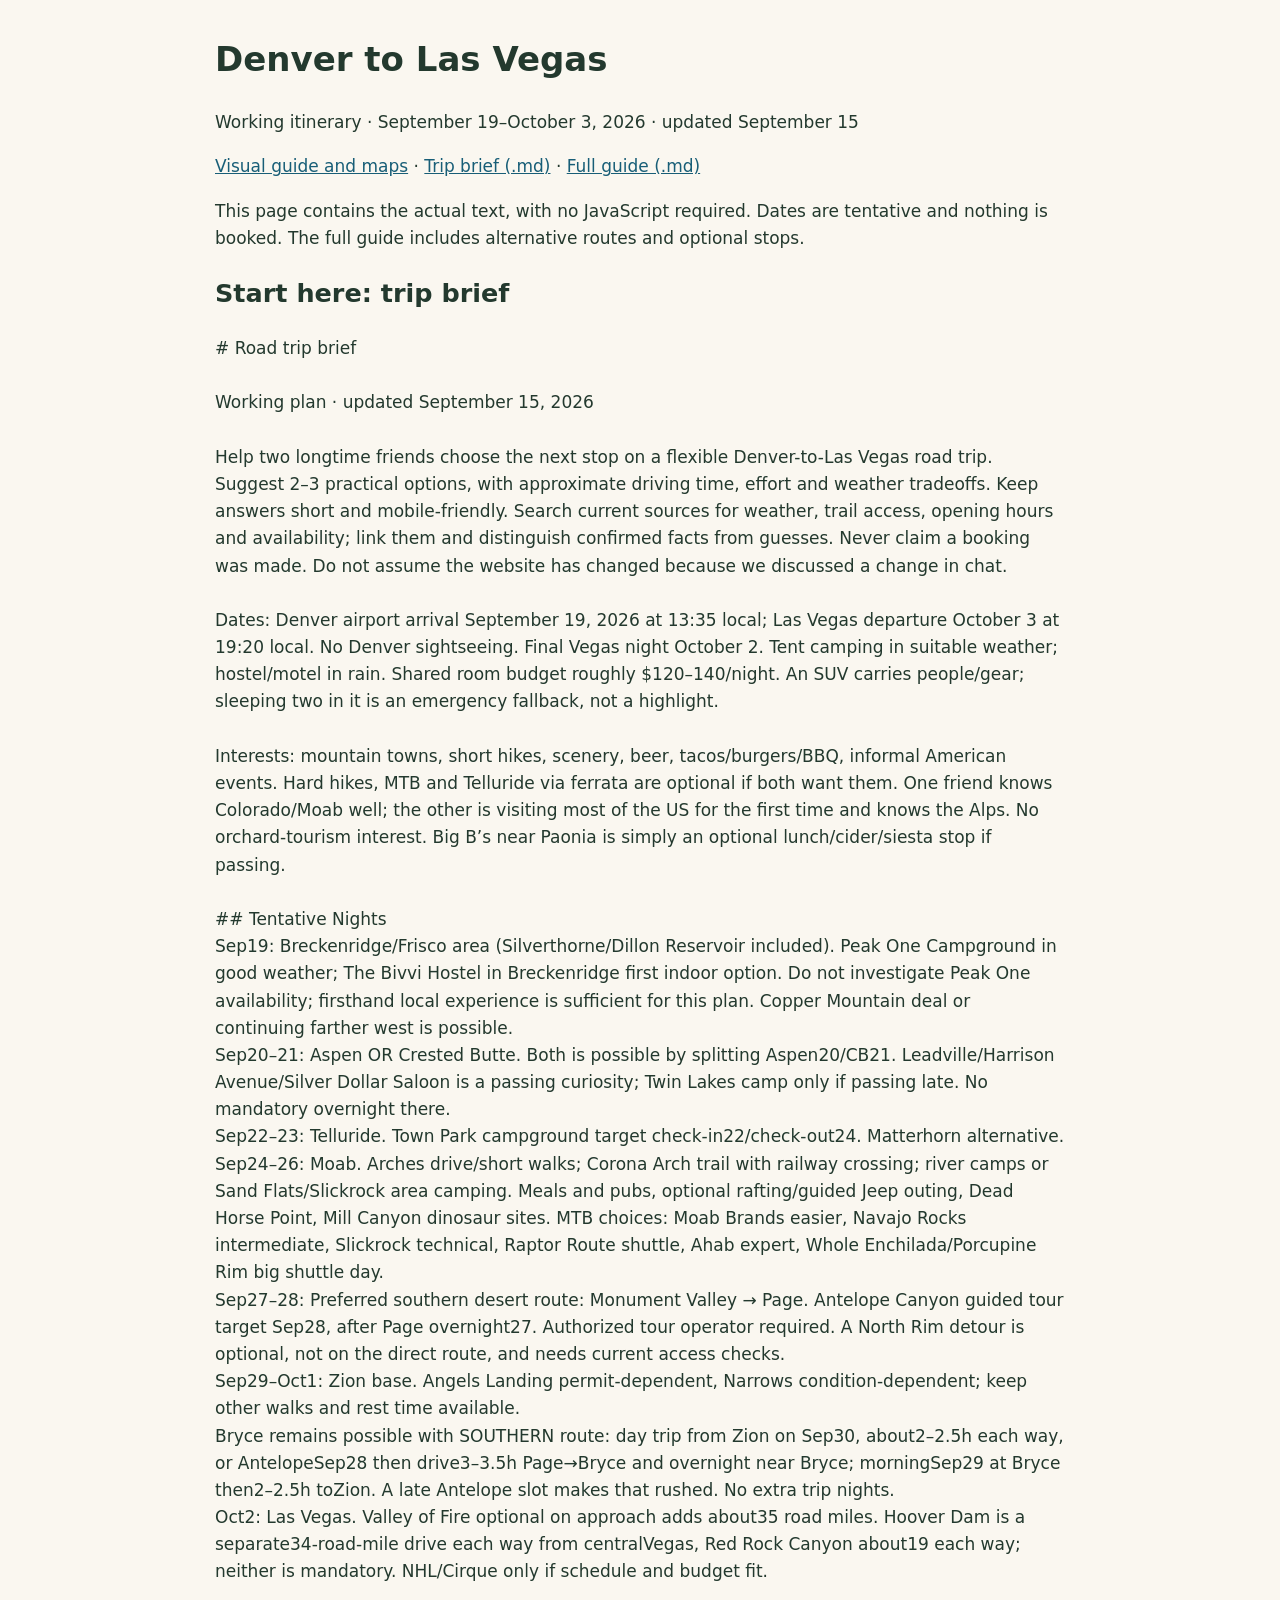
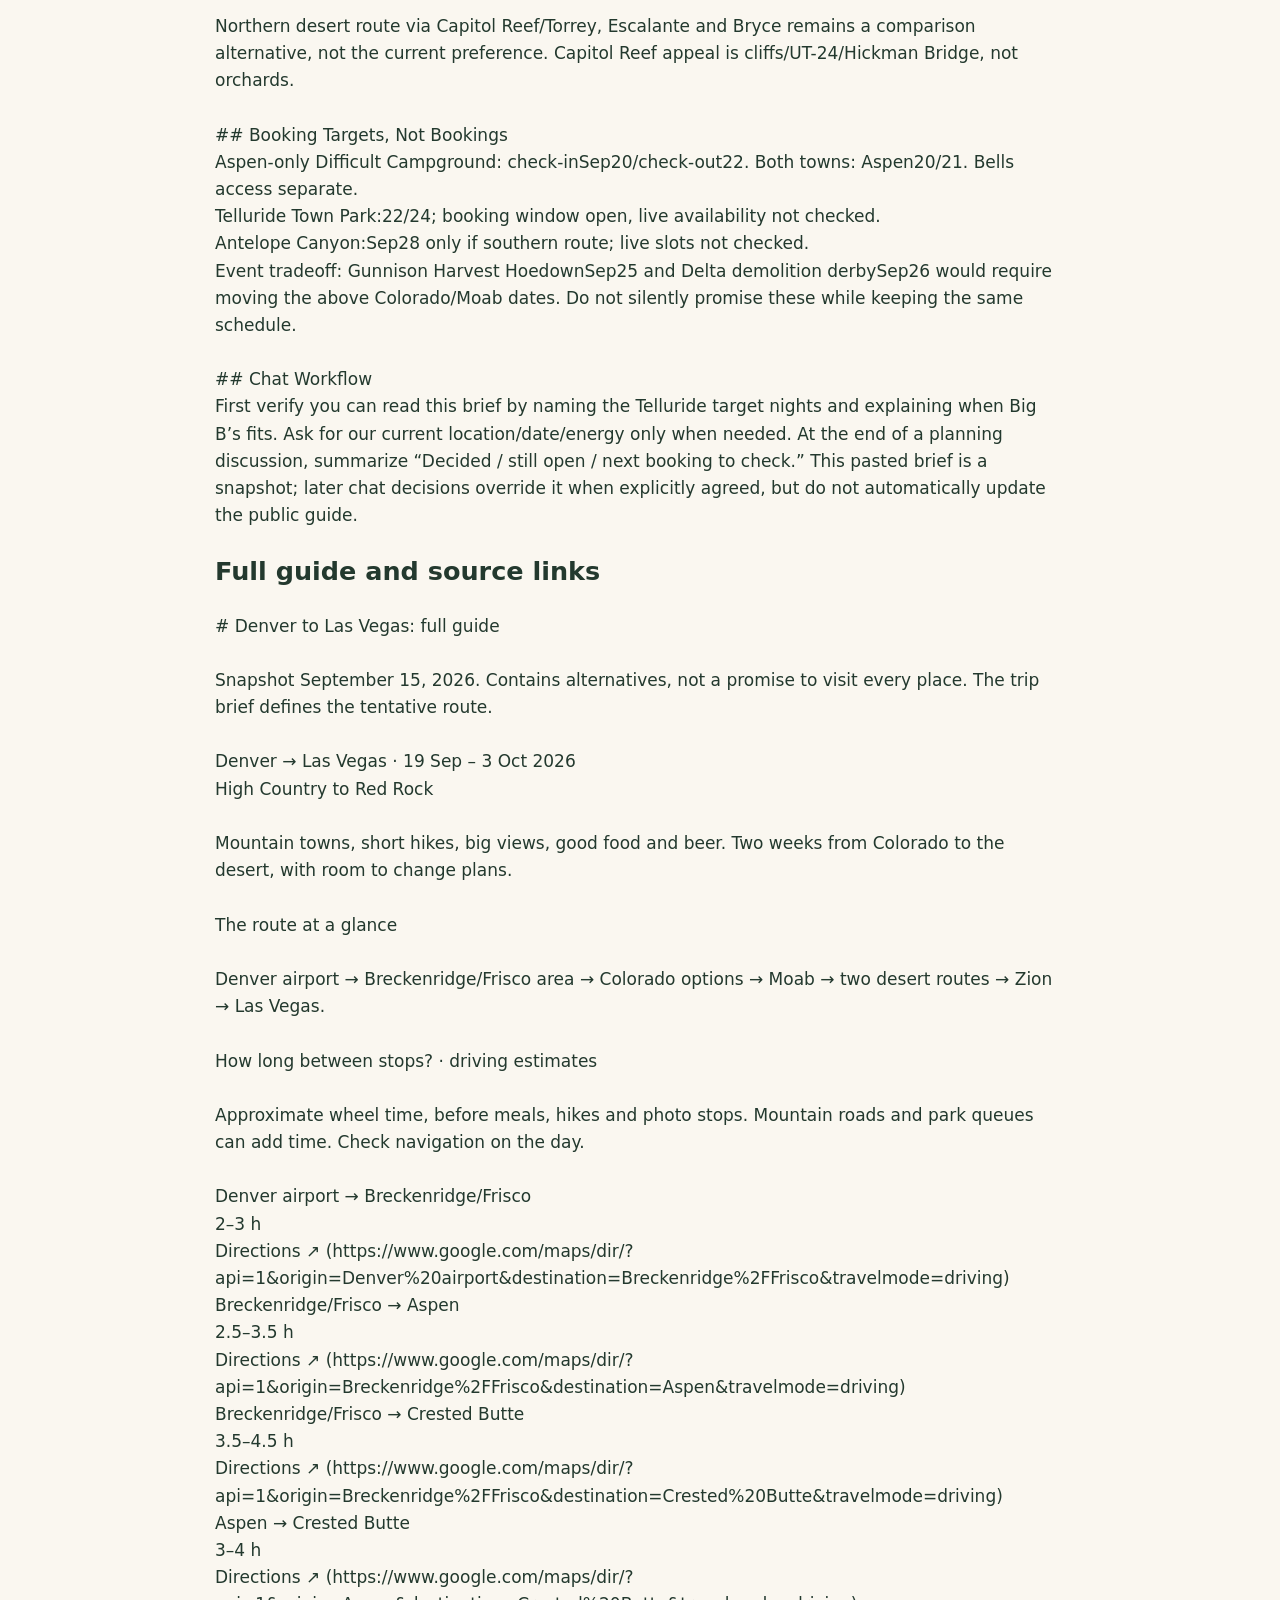
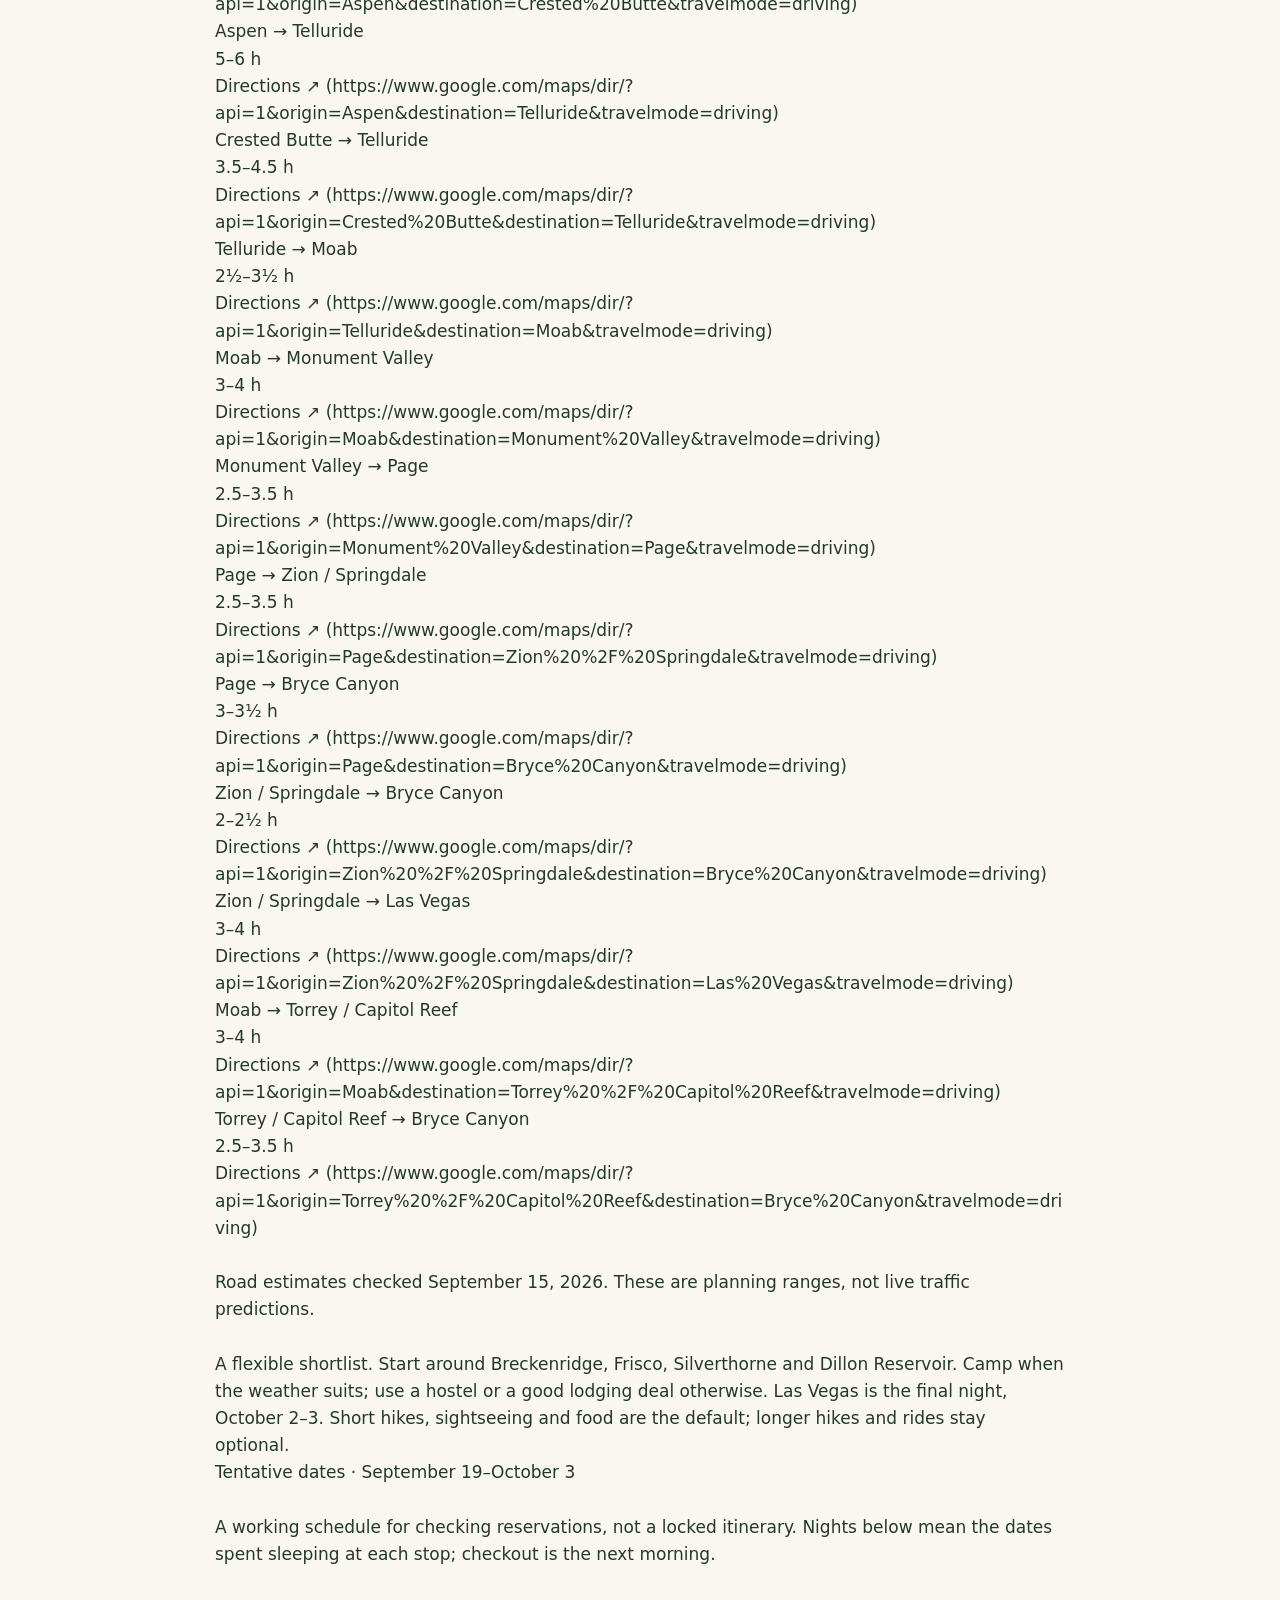
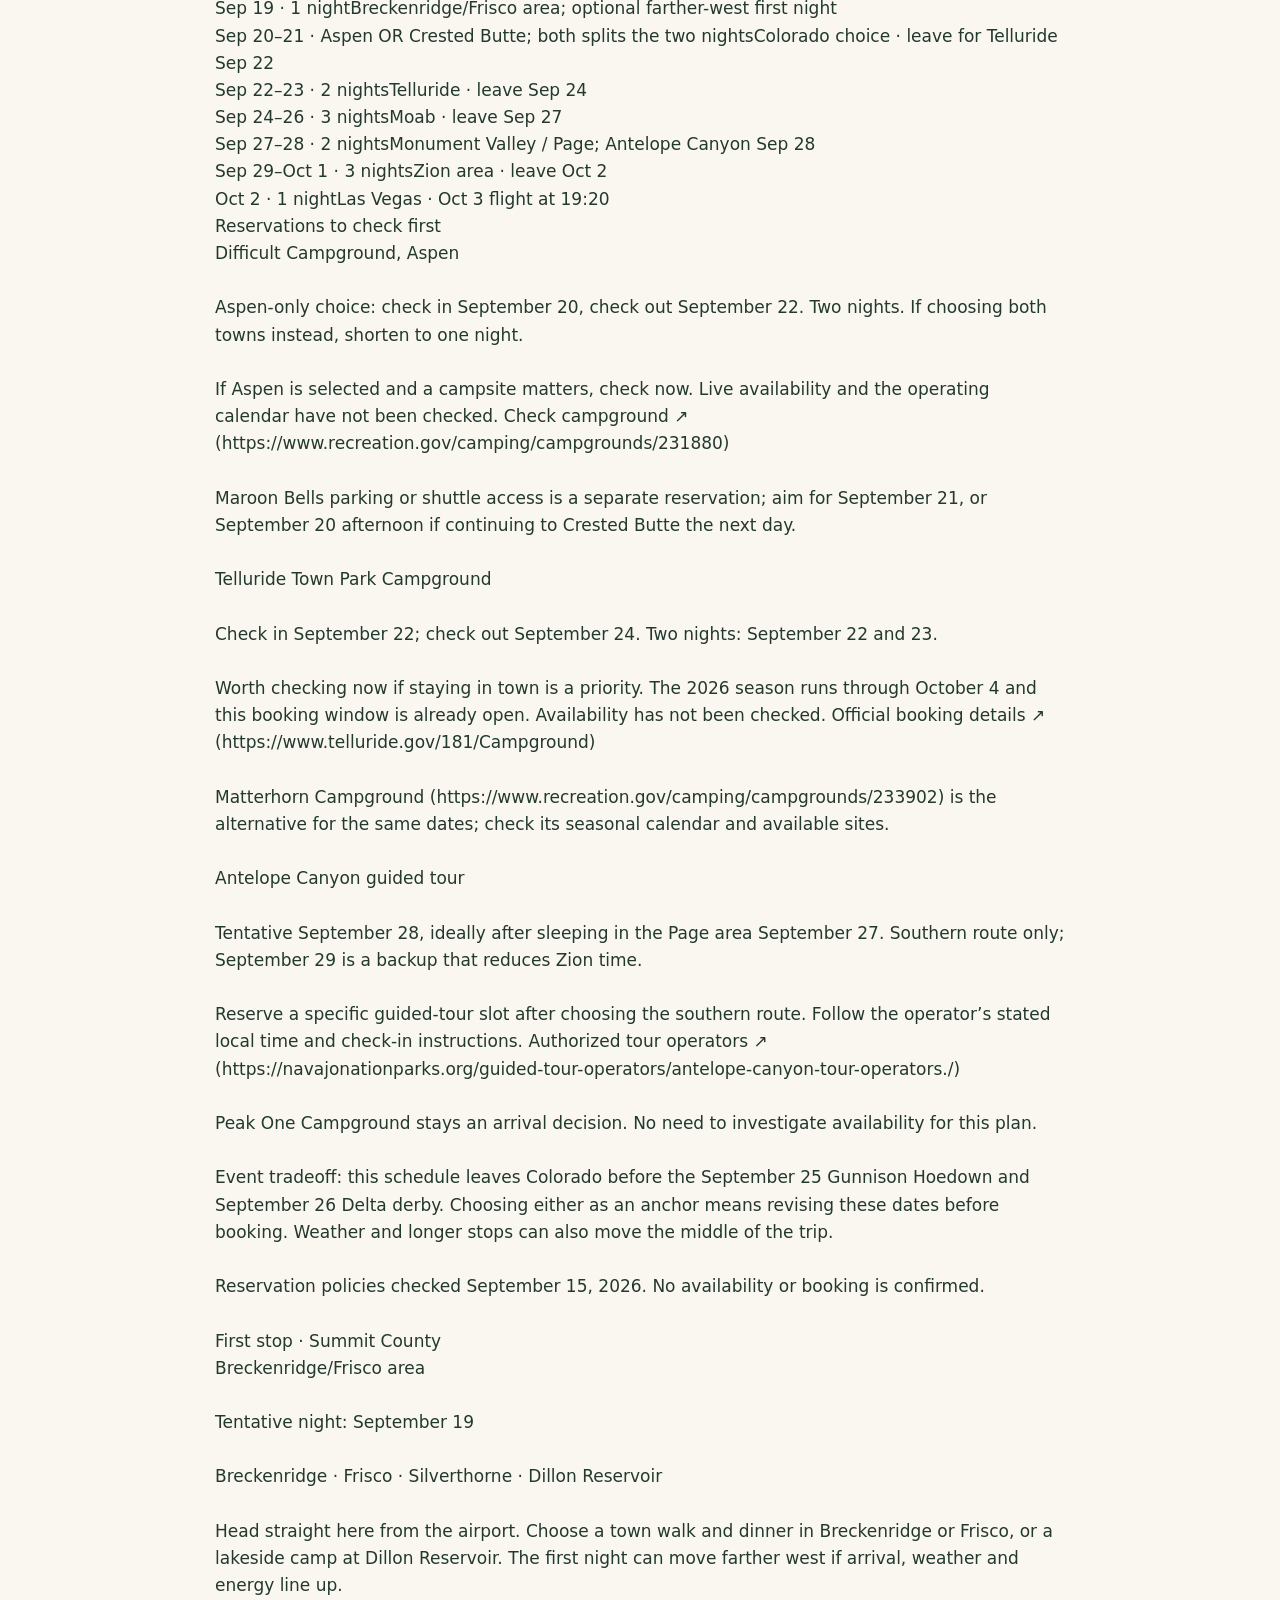
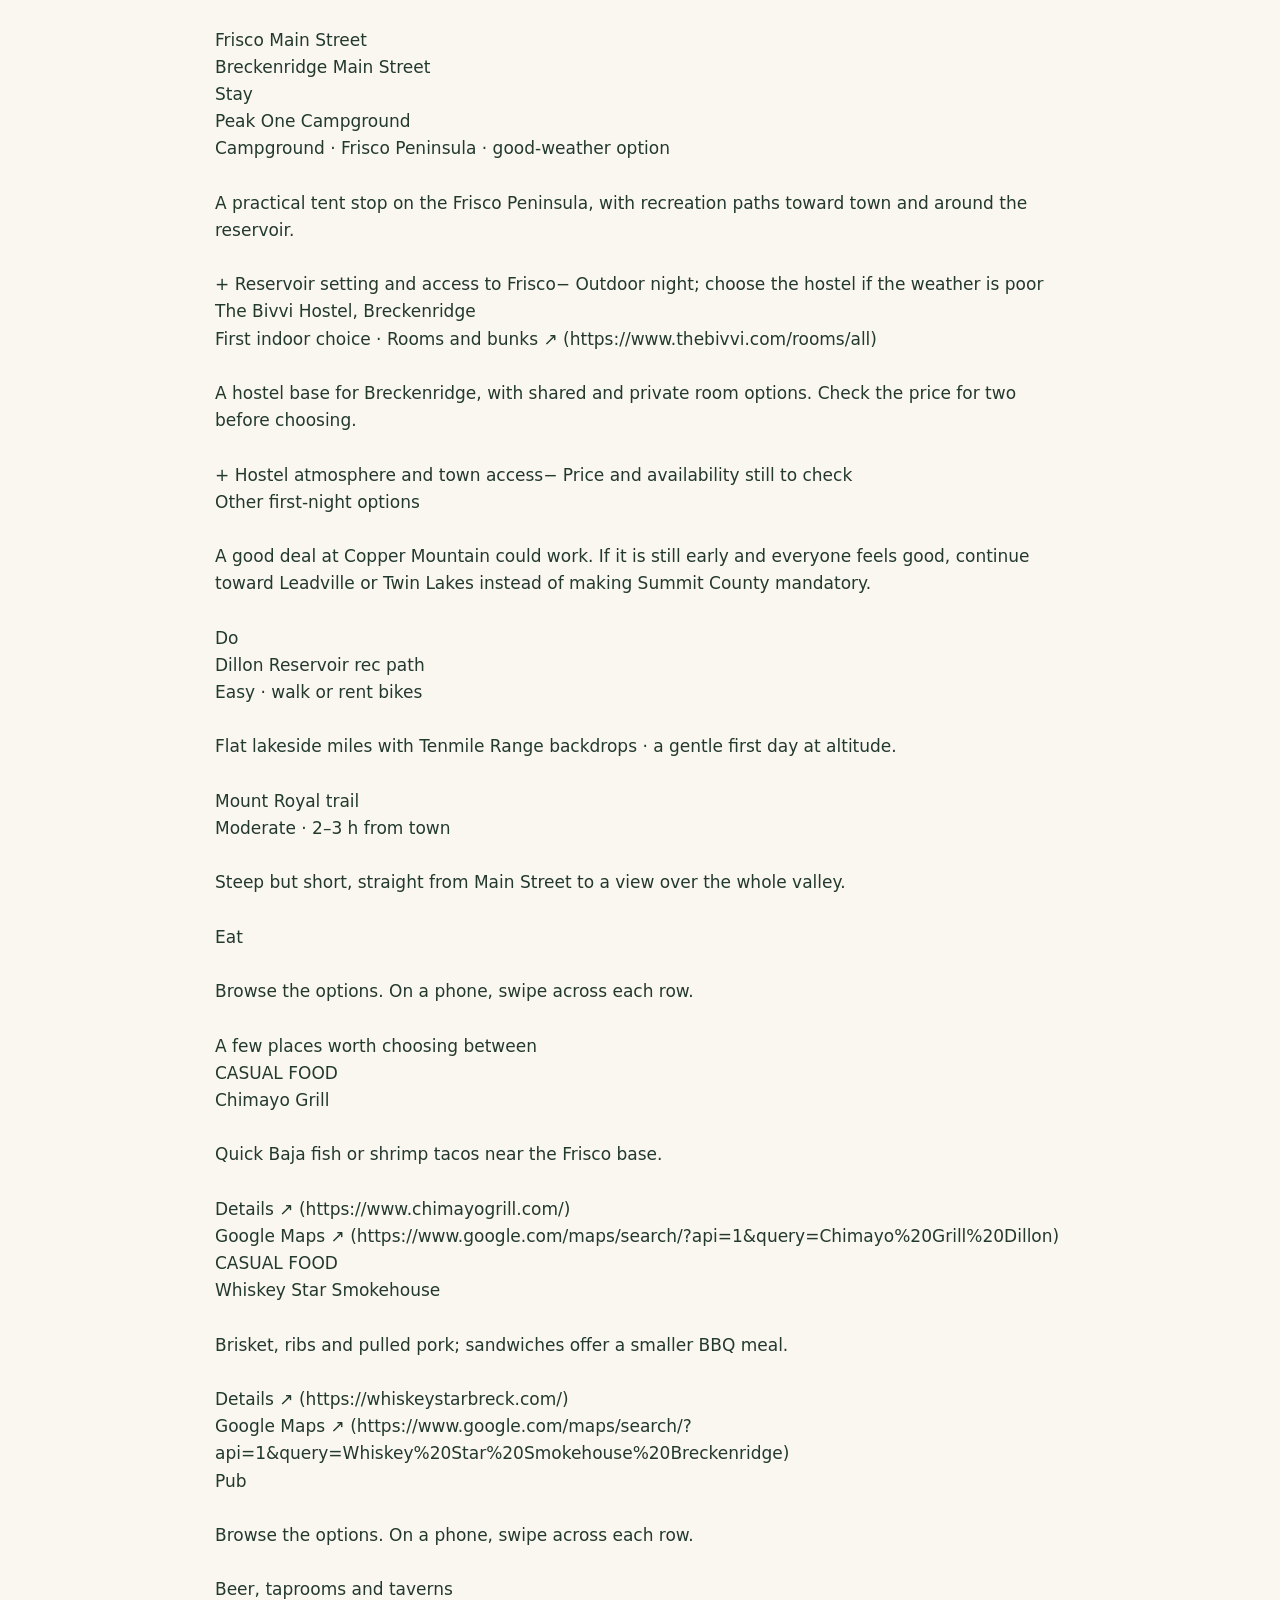
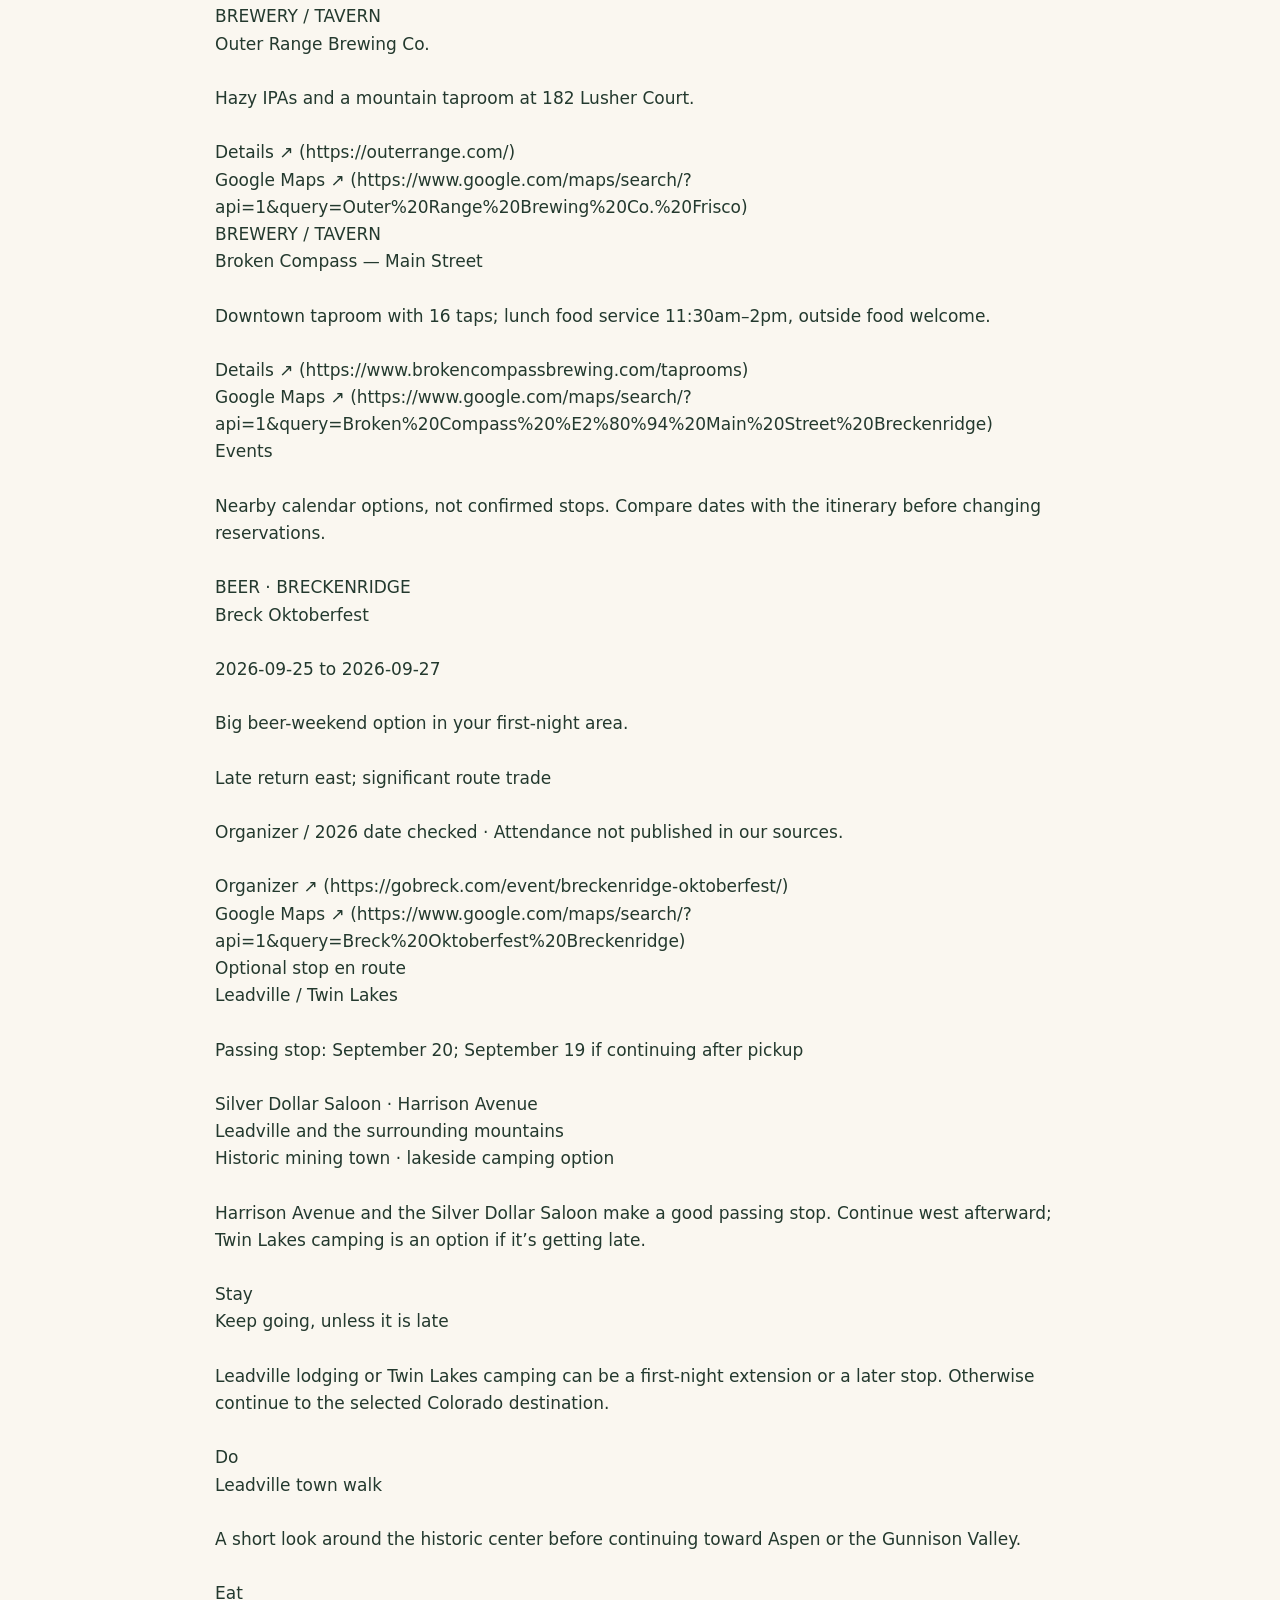
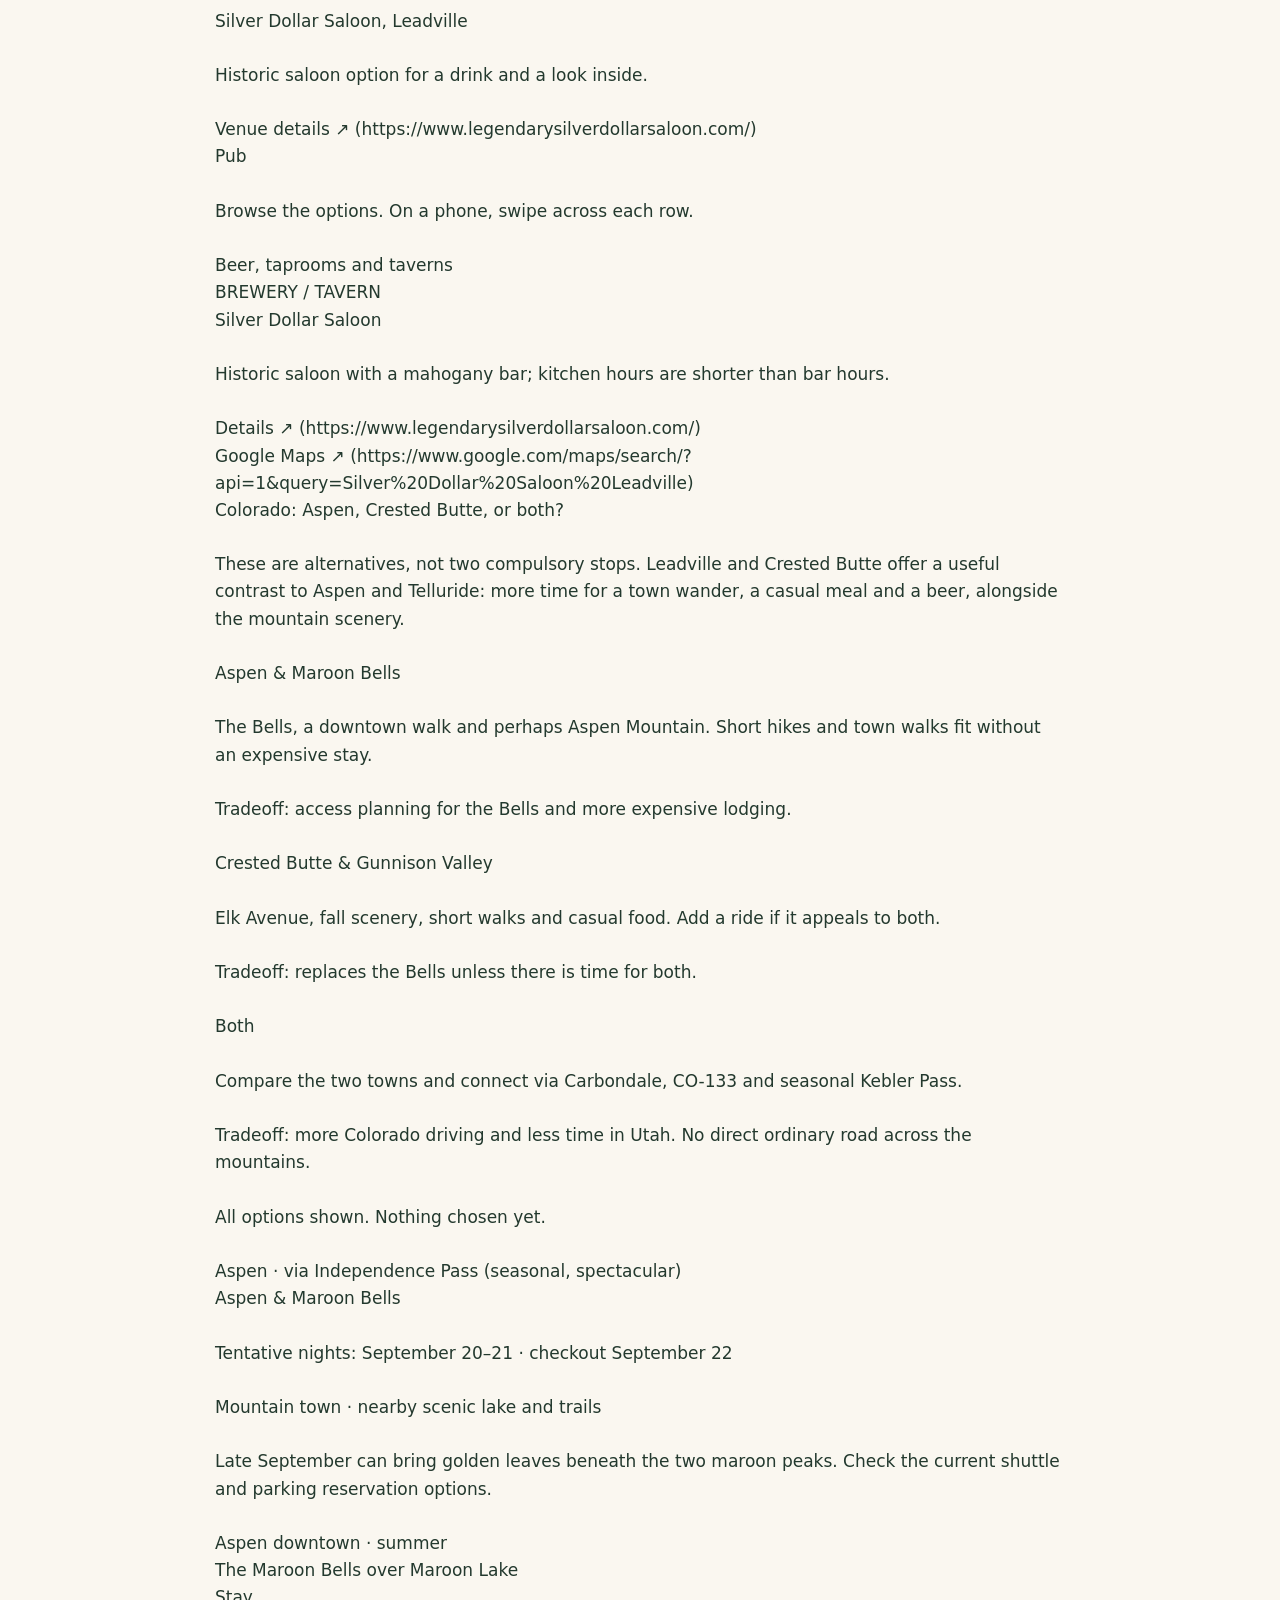
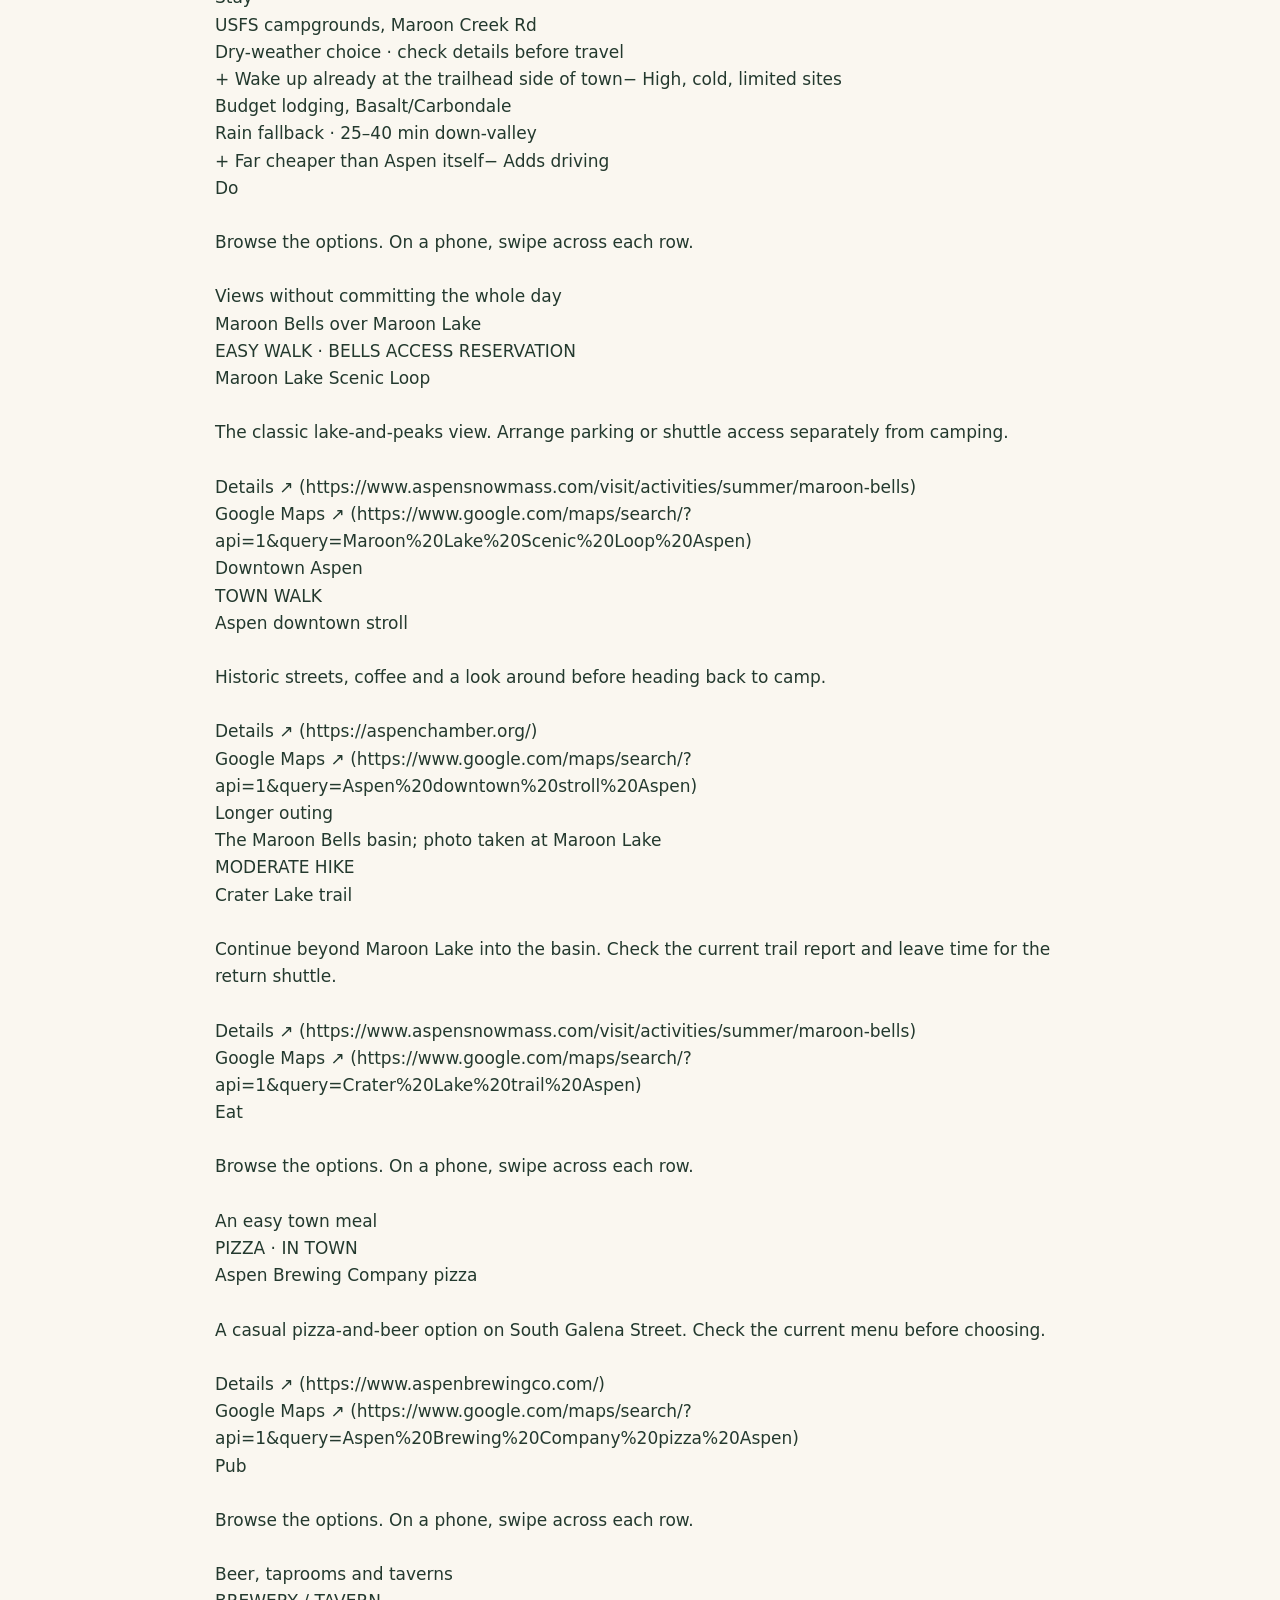
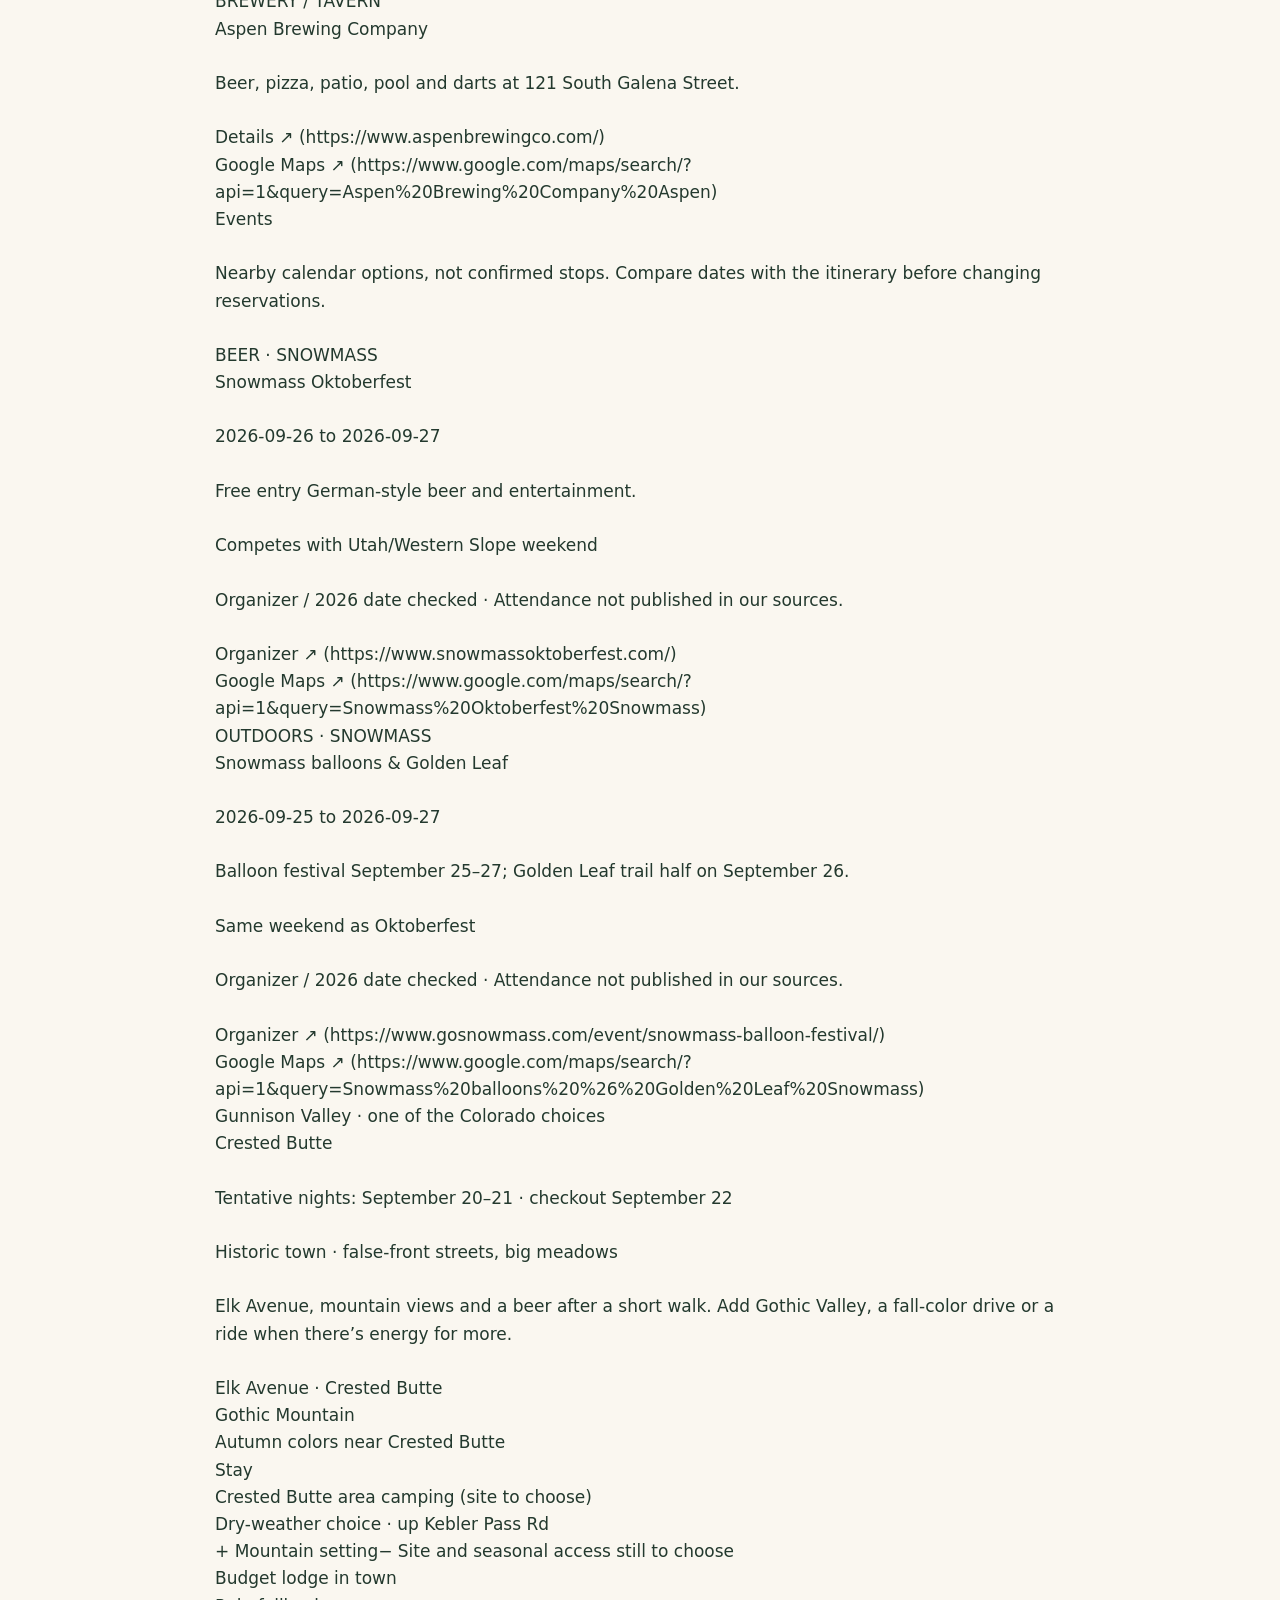
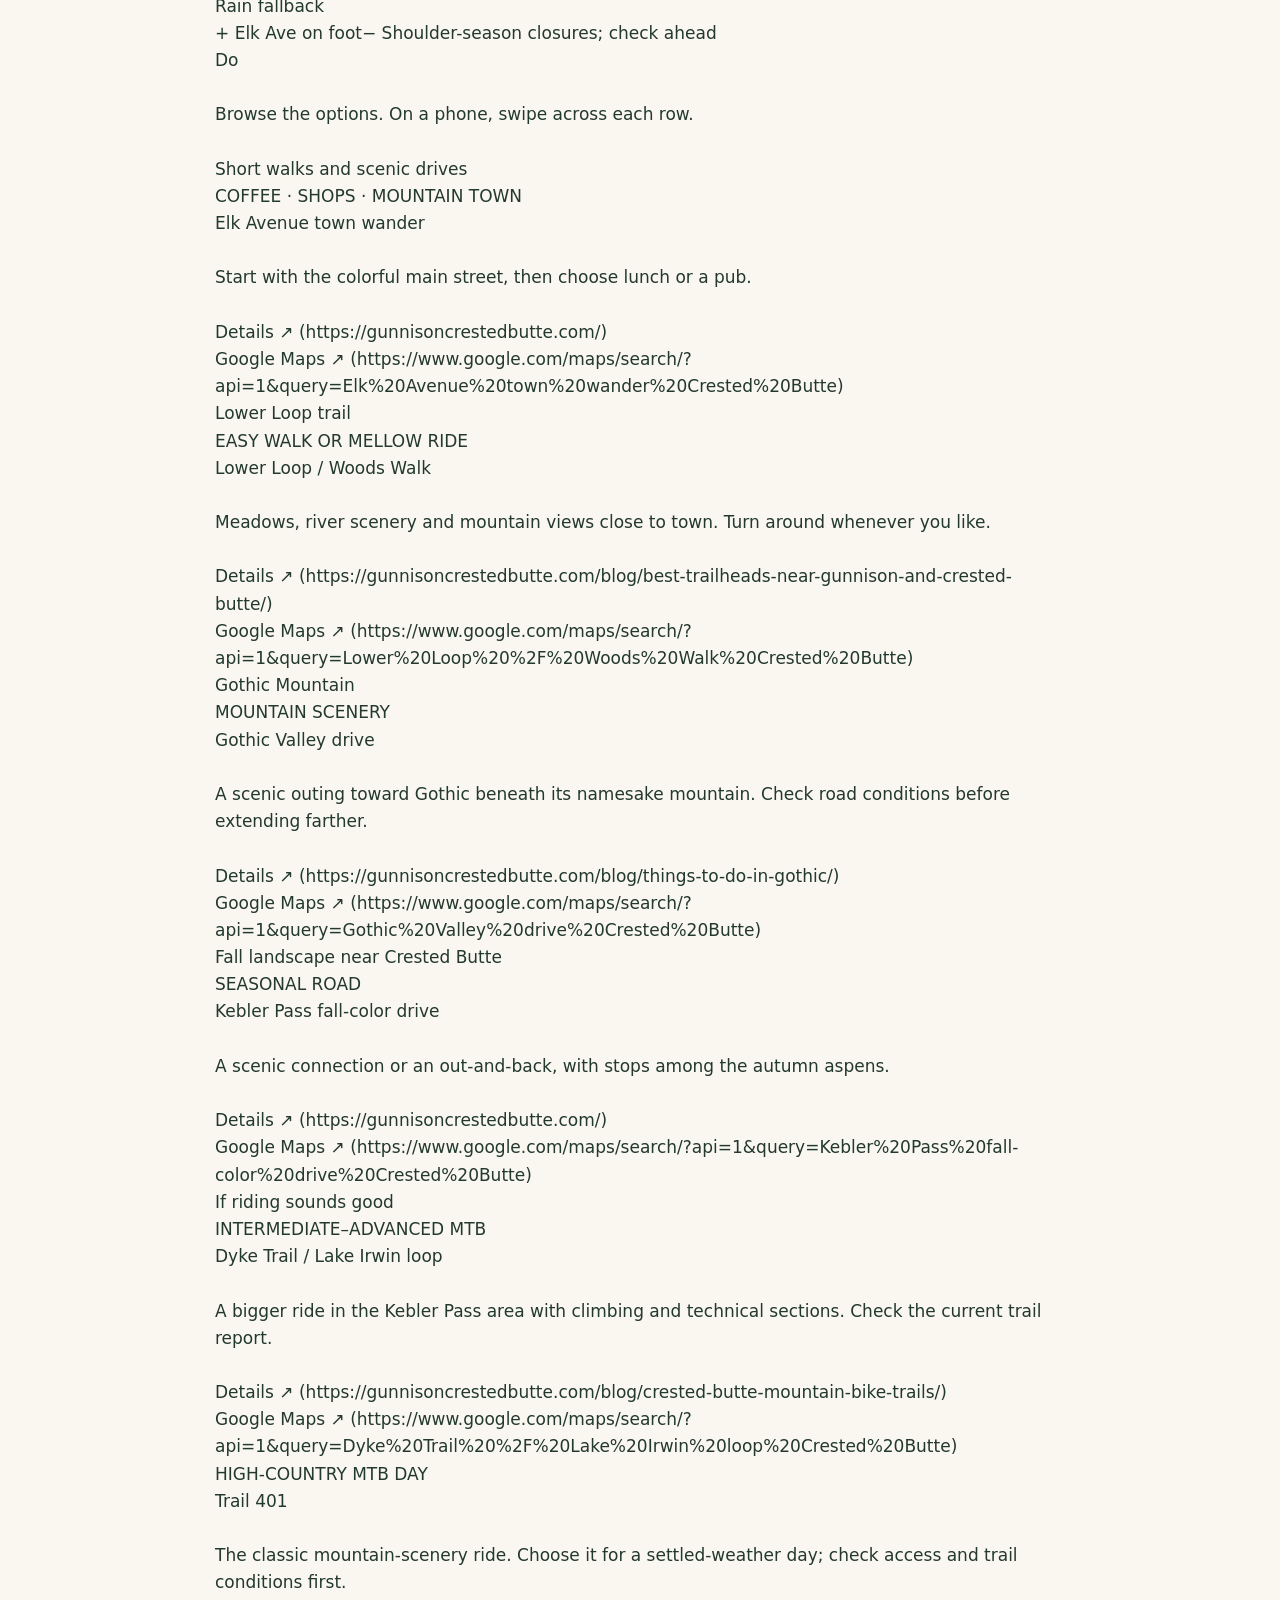
==== markdown/index.html @ 0cc20ede "Publish roadtrip field guide and readable itinerary" ====
<!doctype html><html lang="en"><head><meta charset="utf-8"><meta name="viewport" content="width=device-width,initial-scale=1"><title>Roadtrip guide for AI assistants</title><style>body{max-width:850px;margin:32px auto;padding:0 20px;font:17px/1.6 system-ui;color:#23392e;background:#faf7f0}pre{white-space:pre-wrap;overflow-wrap:anywhere;font:inherit}a{color:#185e77}summary{cursor:pointer;font-weight:700}</style></head><body><h1>Denver to Las Vegas</h1><p>Working itinerary · September 19–October 3, 2026 · updated September 15</p><p><a href="../guide/">Visual guide and maps</a> · <a href="../trip-brief.md">Trip brief (.md)</a> · <a href="guide.md">Full guide (.md)</a></p><p>This page contains the actual text, with no JavaScript required. Dates are tentative and nothing is booked. The full guide includes alternative routes and optional stops.</p><h2>Start here: trip brief</h2><pre># Road trip brief

Working plan · updated September 15, 2026

Help two longtime friends choose the next stop on a flexible Denver-to-Las Vegas road trip. Suggest 2–3 practical options, with approximate driving time, effort and weather tradeoffs. Keep answers short and mobile-friendly. Search current sources for weather, trail access, opening hours and availability; link them and distinguish confirmed facts from guesses. Never claim a booking was made. Do not assume the website has changed because we discussed a change in chat.

Dates: Denver airport arrival September 19, 2026 at 13:35 local; Las Vegas departure October 3 at 19:20 local. No Denver sightseeing. Final Vegas night October 2. Tent camping in suitable weather; hostel/motel in rain. Shared room budget roughly $120–140/night. An SUV carries people/gear; sleeping two in it is an emergency fallback, not a highlight.

Interests: mountain towns, short hikes, scenery, beer, tacos/burgers/BBQ, informal American events. Hard hikes, MTB and Telluride via ferrata are optional if both want them. One friend knows Colorado/Moab well; the other is visiting most of the US for the first time and knows the Alps. No orchard-tourism interest. Big B’s near Paonia is simply an optional lunch/cider/siesta stop if passing.

## Tentative Nights
Sep19: Breckenridge/Frisco area (Silverthorne/Dillon Reservoir included). Peak One Campground in good weather; The Bivvi Hostel in Breckenridge first indoor option. Do not investigate Peak One availability; firsthand local experience is sufficient for this plan. Copper Mountain deal or continuing farther west is possible.
Sep20–21: Aspen OR Crested Butte. Both is possible by splitting Aspen20/CB21. Leadville/Harrison Avenue/Silver Dollar Saloon is a passing curiosity; Twin Lakes camp only if passing late. No mandatory overnight there.
Sep22–23: Telluride. Town Park campground target check-in22/check-out24. Matterhorn alternative.
Sep24–26: Moab. Arches drive/short walks; Corona Arch trail with railway crossing; river camps or Sand Flats/Slickrock area camping. Meals and pubs, optional rafting/guided Jeep outing, Dead Horse Point, Mill Canyon dinosaur sites. MTB choices: Moab Brands easier, Navajo Rocks intermediate, Slickrock technical, Raptor Route shuttle, Ahab expert, Whole Enchilada/Porcupine Rim big shuttle day.
Sep27–28: Preferred southern desert route: Monument Valley → Page. Antelope Canyon guided tour target Sep28, after Page overnight27. Authorized tour operator required. A North Rim detour is optional, not on the direct route, and needs current access checks.
Sep29–Oct1: Zion base. Angels Landing permit-dependent, Narrows condition-dependent; keep other walks and rest time available.
Bryce remains possible with SOUTHERN route: day trip from Zion on Sep30, about2–2.5h each way, or AntelopeSep28 then drive3–3.5h Page→Bryce and overnight near Bryce; morningSep29 at Bryce then2–2.5h toZion. A late Antelope slot makes that rushed. No extra trip nights.
Oct2: Las Vegas. Valley of Fire optional on approach adds about35 road miles. Hoover Dam is a separate34-road-mile drive each way from centralVegas, Red Rock Canyon about19 each way; neither is mandatory. NHL/Cirque only if schedule and budget fit.

Northern desert route via Capitol Reef/Torrey, Escalante and Bryce remains a comparison alternative, not the current preference. Capitol Reef appeal is cliffs/UT-24/Hickman Bridge, not orchards.

## Booking Targets, Not Bookings
Aspen-only Difficult Campground: check-inSep20/check-out22. Both towns: Aspen20/21. Bells access separate.
Telluride Town Park:22/24; booking window open, live availability not checked.
Antelope Canyon:Sep28 only if southern route; live slots not checked.
Event tradeoff: Gunnison Harvest HoedownSep25 and Delta demolition derbySep26 would require moving the above Colorado/Moab dates. Do not silently promise these while keeping the same schedule.

## Chat Workflow
First verify you can read this brief by naming the Telluride target nights and explaining when Big B’s fits. Ask for our current location/date/energy only when needed. At the end of a planning discussion, summarize “Decided / still open / next booking to check.” This pasted brief is a snapshot; later chat decisions override it when explicitly agreed, but do not automatically update the public guide.
</pre><h2>Full guide and source links</h2><pre># Denver to Las Vegas: full guide

Snapshot September 15, 2026. Contains alternatives, not a promise to visit every place. The trip brief defines the tentative route.

Denver → Las Vegas · 19 Sep – 3 Oct 2026
High Country to Red Rock

Mountain towns, short hikes, big views, good food and beer. Two weeks from Colorado to the desert, with room to change plans.

The route at a glance

Denver airport → Breckenridge/Frisco area → Colorado options → Moab → two desert routes → Zion → Las Vegas.

How long between stops? · driving estimates

Approximate wheel time, before meals, hikes and photo stops. Mountain roads and park queues can add time. Check navigation on the day.

Denver airport → Breckenridge/Frisco
2–3 h
Directions ↗ (https://www.google.com/maps/dir/?api=1&amp;origin=Denver%20airport&amp;destination=Breckenridge%2FFrisco&amp;travelmode=driving)
Breckenridge/Frisco → Aspen
2.5–3.5 h
Directions ↗ (https://www.google.com/maps/dir/?api=1&amp;origin=Breckenridge%2FFrisco&amp;destination=Aspen&amp;travelmode=driving)
Breckenridge/Frisco → Crested Butte
3.5–4.5 h
Directions ↗ (https://www.google.com/maps/dir/?api=1&amp;origin=Breckenridge%2FFrisco&amp;destination=Crested%20Butte&amp;travelmode=driving)
Aspen → Crested Butte
3–4 h
Directions ↗ (https://www.google.com/maps/dir/?api=1&amp;origin=Aspen&amp;destination=Crested%20Butte&amp;travelmode=driving)
Aspen → Telluride
5–6 h
Directions ↗ (https://www.google.com/maps/dir/?api=1&amp;origin=Aspen&amp;destination=Telluride&amp;travelmode=driving)
Crested Butte → Telluride
3.5–4.5 h
Directions ↗ (https://www.google.com/maps/dir/?api=1&amp;origin=Crested%20Butte&amp;destination=Telluride&amp;travelmode=driving)
Telluride → Moab
2½–3½ h
Directions ↗ (https://www.google.com/maps/dir/?api=1&amp;origin=Telluride&amp;destination=Moab&amp;travelmode=driving)
Moab → Monument Valley
3–4 h
Directions ↗ (https://www.google.com/maps/dir/?api=1&amp;origin=Moab&amp;destination=Monument%20Valley&amp;travelmode=driving)
Monument Valley → Page
2.5–3.5 h
Directions ↗ (https://www.google.com/maps/dir/?api=1&amp;origin=Monument%20Valley&amp;destination=Page&amp;travelmode=driving)
Page → Zion / Springdale
2.5–3.5 h
Directions ↗ (https://www.google.com/maps/dir/?api=1&amp;origin=Page&amp;destination=Zion%20%2F%20Springdale&amp;travelmode=driving)
Page → Bryce Canyon
3–3½ h
Directions ↗ (https://www.google.com/maps/dir/?api=1&amp;origin=Page&amp;destination=Bryce%20Canyon&amp;travelmode=driving)
Zion / Springdale → Bryce Canyon
2–2½ h
Directions ↗ (https://www.google.com/maps/dir/?api=1&amp;origin=Zion%20%2F%20Springdale&amp;destination=Bryce%20Canyon&amp;travelmode=driving)
Zion / Springdale → Las Vegas
3–4 h
Directions ↗ (https://www.google.com/maps/dir/?api=1&amp;origin=Zion%20%2F%20Springdale&amp;destination=Las%20Vegas&amp;travelmode=driving)
Moab → Torrey / Capitol Reef
3–4 h
Directions ↗ (https://www.google.com/maps/dir/?api=1&amp;origin=Moab&amp;destination=Torrey%20%2F%20Capitol%20Reef&amp;travelmode=driving)
Torrey / Capitol Reef → Bryce Canyon
2.5–3.5 h
Directions ↗ (https://www.google.com/maps/dir/?api=1&amp;origin=Torrey%20%2F%20Capitol%20Reef&amp;destination=Bryce%20Canyon&amp;travelmode=driving)

Road estimates checked September 15, 2026. These are planning ranges, not live traffic predictions.

A flexible shortlist. Start around Breckenridge, Frisco, Silverthorne and Dillon Reservoir. Camp when the weather suits; use a hostel or a good lodging deal otherwise. Las Vegas is the final night, October 2–3. Short hikes, sightseeing and food are the default; longer hikes and rides stay optional.
Tentative dates · September 19–October 3

A working schedule for checking reservations, not a locked itinerary. Nights below mean the dates spent sleeping at each stop; checkout is the next morning.

Sep 19 · 1 nightBreckenridge/Frisco area; optional farther-west first night
Sep 20–21 · Aspen OR Crested Butte; both splits the two nightsColorado choice · leave for Telluride Sep 22
Sep 22–23 · 2 nightsTelluride · leave Sep 24
Sep 24–26 · 3 nightsMoab · leave Sep 27
Sep 27–28 · 2 nightsMonument Valley / Page; Antelope Canyon Sep 28
Sep 29–Oct 1 · 3 nightsZion area · leave Oct 2
Oct 2 · 1 nightLas Vegas · Oct 3 flight at 19:20
Reservations to check first
Difficult Campground, Aspen

Aspen-only choice: check in September 20, check out September 22. Two nights. If choosing both towns instead, shorten to one night.

If Aspen is selected and a campsite matters, check now. Live availability and the operating calendar have not been checked. Check campground ↗ (https://www.recreation.gov/camping/campgrounds/231880)

Maroon Bells parking or shuttle access is a separate reservation; aim for September 21, or September 20 afternoon if continuing to Crested Butte the next day.

Telluride Town Park Campground

Check in September 22; check out September 24. Two nights: September 22 and 23.

Worth checking now if staying in town is a priority. The 2026 season runs through October 4 and this booking window is already open. Availability has not been checked. Official booking details ↗ (https://www.telluride.gov/181/Campground)

Matterhorn Campground (https://www.recreation.gov/camping/campgrounds/233902) is the alternative for the same dates; check its seasonal calendar and available sites.

Antelope Canyon guided tour

Tentative September 28, ideally after sleeping in the Page area September 27. Southern route only; September 29 is a backup that reduces Zion time.

Reserve a specific guided-tour slot after choosing the southern route. Follow the operator’s stated local time and check-in instructions. Authorized tour operators ↗ (https://navajonationparks.org/guided-tour-operators/antelope-canyon-tour-operators./)

Peak One Campground stays an arrival decision. No need to investigate availability for this plan.

Event tradeoff: this schedule leaves Colorado before the September 25 Gunnison Hoedown and September 26 Delta derby. Choosing either as an anchor means revising these dates before booking. Weather and longer stops can also move the middle of the trip.

Reservation policies checked September 15, 2026. No availability or booking is confirmed.

First stop · Summit County
Breckenridge/Frisco area

Tentative night: September 19

Breckenridge · Frisco · Silverthorne · Dillon Reservoir

Head straight here from the airport. Choose a town walk and dinner in Breckenridge or Frisco, or a lakeside camp at Dillon Reservoir. The first night can move farther west if arrival, weather and energy line up.

Frisco Main Street
Breckenridge Main Street
Stay
Peak One Campground
Campground · Frisco Peninsula · good-weather option

A practical tent stop on the Frisco Peninsula, with recreation paths toward town and around the reservoir.

+ Reservoir setting and access to Frisco− Outdoor night; choose the hostel if the weather is poor
The Bivvi Hostel, Breckenridge
First indoor choice · Rooms and bunks ↗ (https://www.thebivvi.com/rooms/all)

A hostel base for Breckenridge, with shared and private room options. Check the price for two before choosing.

+ Hostel atmosphere and town access− Price and availability still to check
Other first-night options

A good deal at Copper Mountain could work. If it is still early and everyone feels good, continue toward Leadville or Twin Lakes instead of making Summit County mandatory.

Do
Dillon Reservoir rec path
Easy · walk or rent bikes

Flat lakeside miles with Tenmile Range backdrops · a gentle first day at altitude.

Mount Royal trail
Moderate · 2–3 h from town

Steep but short, straight from Main Street to a view over the whole valley.

Eat

Browse the options. On a phone, swipe across each row.

A few places worth choosing between
CASUAL FOOD
Chimayo Grill

Quick Baja fish or shrimp tacos near the Frisco base.

Details ↗ (https://www.chimayogrill.com/)
Google Maps ↗ (https://www.google.com/maps/search/?api=1&amp;query=Chimayo%20Grill%20Dillon)
CASUAL FOOD
Whiskey Star Smokehouse

Brisket, ribs and pulled pork; sandwiches offer a smaller BBQ meal.

Details ↗ (https://whiskeystarbreck.com/)
Google Maps ↗ (https://www.google.com/maps/search/?api=1&amp;query=Whiskey%20Star%20Smokehouse%20Breckenridge)
Pub

Browse the options. On a phone, swipe across each row.

Beer, taprooms and taverns
BREWERY / TAVERN
Outer Range Brewing Co.

Hazy IPAs and a mountain taproom at 182 Lusher Court.

Details ↗ (https://outerrange.com/)
Google Maps ↗ (https://www.google.com/maps/search/?api=1&amp;query=Outer%20Range%20Brewing%20Co.%20Frisco)
BREWERY / TAVERN
Broken Compass — Main Street

Downtown taproom with 16 taps; lunch food service 11:30am–2pm, outside food welcome.

Details ↗ (https://www.brokencompassbrewing.com/taprooms)
Google Maps ↗ (https://www.google.com/maps/search/?api=1&amp;query=Broken%20Compass%20%E2%80%94%20Main%20Street%20Breckenridge)
Events

Nearby calendar options, not confirmed stops. Compare dates with the itinerary before changing reservations.

BEER · BRECKENRIDGE
Breck Oktoberfest

2026-09-25 to 2026-09-27

Big beer-weekend option in your first-night area.

Late return east; significant route trade

Organizer / 2026 date checked · Attendance not published in our sources.

Organizer ↗ (https://gobreck.com/event/breckenridge-oktoberfest/)
Google Maps ↗ (https://www.google.com/maps/search/?api=1&amp;query=Breck%20Oktoberfest%20Breckenridge)
Optional stop en route
Leadville / Twin Lakes

Passing stop: September 20; September 19 if continuing after pickup

Silver Dollar Saloon · Harrison Avenue
Leadville and the surrounding mountains
Historic mining town · lakeside camping option

Harrison Avenue and the Silver Dollar Saloon make a good passing stop. Continue west afterward; Twin Lakes camping is an option if it’s getting late.

Stay
Keep going, unless it is late

Leadville lodging or Twin Lakes camping can be a first-night extension or a later stop. Otherwise continue to the selected Colorado destination.

Do
Leadville town walk

A short look around the historic center before continuing toward Aspen or the Gunnison Valley.

Eat
Silver Dollar Saloon, Leadville

Historic saloon option for a drink and a look inside.

Venue details ↗ (https://www.legendarysilverdollarsaloon.com/)
Pub

Browse the options. On a phone, swipe across each row.

Beer, taprooms and taverns
BREWERY / TAVERN
Silver Dollar Saloon

Historic saloon with a mahogany bar; kitchen hours are shorter than bar hours.

Details ↗ (https://www.legendarysilverdollarsaloon.com/)
Google Maps ↗ (https://www.google.com/maps/search/?api=1&amp;query=Silver%20Dollar%20Saloon%20Leadville)
Colorado: Aspen, Crested Butte, or both?

These are alternatives, not two compulsory stops. Leadville and Crested Butte offer a useful contrast to Aspen and Telluride: more time for a town wander, a casual meal and a beer, alongside the mountain scenery.

Aspen &amp; Maroon Bells

The Bells, a downtown walk and perhaps Aspen Mountain. Short hikes and town walks fit without an expensive stay.

Tradeoff: access planning for the Bells and more expensive lodging.

Crested Butte &amp; Gunnison Valley

Elk Avenue, fall scenery, short walks and casual food. Add a ride if it appeals to both.

Tradeoff: replaces the Bells unless there is time for both.

Both

Compare the two towns and connect via Carbondale, CO-133 and seasonal Kebler Pass.

Tradeoff: more Colorado driving and less time in Utah. No direct ordinary road across the mountains.

All options shown. Nothing chosen yet.

Aspen · via Independence Pass (seasonal, spectacular)
Aspen &amp; Maroon Bells

Tentative nights: September 20–21 · checkout September 22

Mountain town · nearby scenic lake and trails

Late September can bring golden leaves beneath the two maroon peaks. Check the current shuttle and parking reservation options.

Aspen downtown · summer
The Maroon Bells over Maroon Lake
Stay
USFS campgrounds, Maroon Creek Rd
Dry-weather choice · check details before travel
+ Wake up already at the trailhead side of town− High, cold, limited sites
Budget lodging, Basalt/Carbondale
Rain fallback · 25–40 min down-valley
+ Far cheaper than Aspen itself− Adds driving
Do

Browse the options. On a phone, swipe across each row.

Views without committing the whole day
Maroon Bells over Maroon Lake
EASY WALK · BELLS ACCESS RESERVATION
Maroon Lake Scenic Loop

The classic lake-and-peaks view. Arrange parking or shuttle access separately from camping.

Details ↗ (https://www.aspensnowmass.com/visit/activities/summer/maroon-bells)
Google Maps ↗ (https://www.google.com/maps/search/?api=1&amp;query=Maroon%20Lake%20Scenic%20Loop%20Aspen)
Downtown Aspen
TOWN WALK
Aspen downtown stroll

Historic streets, coffee and a look around before heading back to camp.

Details ↗ (https://aspenchamber.org/)
Google Maps ↗ (https://www.google.com/maps/search/?api=1&amp;query=Aspen%20downtown%20stroll%20Aspen)
Longer outing
The Maroon Bells basin; photo taken at Maroon Lake
MODERATE HIKE
Crater Lake trail

Continue beyond Maroon Lake into the basin. Check the current trail report and leave time for the return shuttle.

Details ↗ (https://www.aspensnowmass.com/visit/activities/summer/maroon-bells)
Google Maps ↗ (https://www.google.com/maps/search/?api=1&amp;query=Crater%20Lake%20trail%20Aspen)
Eat

Browse the options. On a phone, swipe across each row.

An easy town meal
PIZZA · IN TOWN
Aspen Brewing Company pizza

A casual pizza-and-beer option on South Galena Street. Check the current menu before choosing.

Details ↗ (https://www.aspenbrewingco.com/)
Google Maps ↗ (https://www.google.com/maps/search/?api=1&amp;query=Aspen%20Brewing%20Company%20pizza%20Aspen)
Pub

Browse the options. On a phone, swipe across each row.

Beer, taprooms and taverns
BREWERY / TAVERN
Aspen Brewing Company

Beer, pizza, patio, pool and darts at 121 South Galena Street.

Details ↗ (https://www.aspenbrewingco.com/)
Google Maps ↗ (https://www.google.com/maps/search/?api=1&amp;query=Aspen%20Brewing%20Company%20Aspen)
Events

Nearby calendar options, not confirmed stops. Compare dates with the itinerary before changing reservations.

BEER · SNOWMASS
Snowmass Oktoberfest

2026-09-26 to 2026-09-27

Free entry German-style beer and entertainment.

Competes with Utah/Western Slope weekend

Organizer / 2026 date checked · Attendance not published in our sources.

Organizer ↗ (https://www.snowmassoktoberfest.com/)
Google Maps ↗ (https://www.google.com/maps/search/?api=1&amp;query=Snowmass%20Oktoberfest%20Snowmass)
OUTDOORS · SNOWMASS
Snowmass balloons &amp; Golden Leaf

2026-09-25 to 2026-09-27

Balloon festival September 25–27; Golden Leaf trail half on September 26.

Same weekend as Oktoberfest

Organizer / 2026 date checked · Attendance not published in our sources.

Organizer ↗ (https://www.gosnowmass.com/event/snowmass-balloon-festival/)
Google Maps ↗ (https://www.google.com/maps/search/?api=1&amp;query=Snowmass%20balloons%20%26%20Golden%20Leaf%20Snowmass)
Gunnison Valley · one of the Colorado choices
Crested Butte

Tentative nights: September 20–21 · checkout September 22

Historic town · false-front streets, big meadows

Elk Avenue, mountain views and a beer after a short walk. Add Gothic Valley, a fall-color drive or a ride when there’s energy for more.

Elk Avenue · Crested Butte
Gothic Mountain
Autumn colors near Crested Butte
Stay
Crested Butte area camping (site to choose)
Dry-weather choice · up Kebler Pass Rd
+ Mountain setting− Site and seasonal access still to choose
Budget lodge in town
Rain fallback
+ Elk Ave on foot− Shoulder-season closures; check ahead
Do

Browse the options. On a phone, swipe across each row.

Short walks and scenic drives
COFFEE · SHOPS · MOUNTAIN TOWN
Elk Avenue town wander

Start with the colorful main street, then choose lunch or a pub.

Details ↗ (https://gunnisoncrestedbutte.com/)
Google Maps ↗ (https://www.google.com/maps/search/?api=1&amp;query=Elk%20Avenue%20town%20wander%20Crested%20Butte)
Lower Loop trail
EASY WALK OR MELLOW RIDE
Lower Loop / Woods Walk

Meadows, river scenery and mountain views close to town. Turn around whenever you like.

Details ↗ (https://gunnisoncrestedbutte.com/blog/best-trailheads-near-gunnison-and-crested-butte/)
Google Maps ↗ (https://www.google.com/maps/search/?api=1&amp;query=Lower%20Loop%20%2F%20Woods%20Walk%20Crested%20Butte)
Gothic Mountain
MOUNTAIN SCENERY
Gothic Valley drive

A scenic outing toward Gothic beneath its namesake mountain. Check road conditions before extending farther.

Details ↗ (https://gunnisoncrestedbutte.com/blog/things-to-do-in-gothic/)
Google Maps ↗ (https://www.google.com/maps/search/?api=1&amp;query=Gothic%20Valley%20drive%20Crested%20Butte)
Fall landscape near Crested Butte
SEASONAL ROAD
Kebler Pass fall-color drive

A scenic connection or an out-and-back, with stops among the autumn aspens.

Details ↗ (https://gunnisoncrestedbutte.com/)
Google Maps ↗ (https://www.google.com/maps/search/?api=1&amp;query=Kebler%20Pass%20fall-color%20drive%20Crested%20Butte)
If riding sounds good
INTERMEDIATE–ADVANCED MTB
Dyke Trail / Lake Irwin loop

A bigger ride in the Kebler Pass area with climbing and technical sections. Check the current trail report.

Details ↗ (https://gunnisoncrestedbutte.com/blog/crested-butte-mountain-bike-trails/)
Google Maps ↗ (https://www.google.com/maps/search/?api=1&amp;query=Dyke%20Trail%20%2F%20Lake%20Irwin%20loop%20Crested%20Butte)
HIGH-COUNTRY MTB DAY
Trail 401

The classic mountain-scenery ride. Choose it for a settled-weather day; check access and trail conditions first.

Details ↗ (https://gunnisoncrestedbutte.com/blog/crested-butte-mountain-bike-trails/)
Google Maps ↗ (https://www.google.com/maps/search/?api=1&amp;query=Trail%20401%20Crested%20Butte)
Eat

Browse the options. On a phone, swipe across each row.

A few places worth choosing between
CASUAL FOOD
Secret Stash

Creative pizzas in a colorful Elk Avenue room; walk-ins, no reservations.

Details ↗ (https://www.secretstash.com/)
Google Maps ↗ (https://www.google.com/maps/search/?api=1&amp;query=Secret%20Stash%20Crested%20Butte)
CASUAL FOOD
Teocalli Tamale

Casual burrito bar with tacos and tamales on Elk Avenue.

Details ↗ (https://www.teocallitamale.com/)
Google Maps ↗ (https://www.google.com/maps/search/?api=1&amp;query=Teocalli%20Tamale%20Crested%20Butte)
Pub

Browse the options. On a phone, swipe across each row.

Beer, taprooms and taverns
BREWERY / TAVERN
Public House

Historic saloon and Irwin Brewing taproom; pilsner, lager and $9 four-beer flight.

Daily 3–5pm, verified on official homepage.

Details ↗ (https://publichousecb.com/pub/)
Google Maps ↗ (https://www.google.com/maps/search/?api=1&amp;query=Public%20House%20Crested%20Butte)
BREWERY / TAVERN
High Alpine Brewing Company · Gunnison

If passing through Gunnison: Local beer and brick-oven pizza if passing Gunnison.

Daily 4–6pm officially listed; specific beer discount not published in retrieved page.

Details ↗ (https://www.highalpinebrewing.com/)
Google Maps ↗ (https://www.google.com/maps/search/?api=1&amp;query=High%20Alpine%20Brewing%20Company%20Gunnison)
Events

Nearby calendar options, not confirmed stops. Compare dates with the itinerary before changing reservations.

DANCE · GUNNISON
Harvest Hoedown

2026-09-25

Local beer, stringband and called square dancing. Your original event lead.

Colorado weekend anchor

Organizer / 2026 date checked · Attendance not published in our sources.

Organizer ↗ (https://www.mountainrootsfoodproject.org/)
Google Maps ↗ (https://www.google.com/maps/search/?api=1&amp;query=Harvest%20Hoedown%20Gunnison)
BEER · GUNNISON
High Alpine Oktoberfest

2026-09-26 12:00–16:00

Brewery block party, music, steinholding and beer games.

Could follow Friday Hoedown

Tourism calendar; recheck ticket details · Attendance not published in our sources.

Organizer ↗ (https://gunnisoncrestedbutte.com/events/category/performances-shows/)
Google Maps ↗ (https://www.google.com/maps/search/?api=1&amp;query=High%20Alpine%20Oktoberfest%20Gunnison)
OUTDOORS · CRESTED BUTTE
Crested Butte Ultra

2026-09-26

35K / 55K / 50-mile races. Race atmosphere; a major side program is not verified.

Optional race-day visit; entering is not assumed

Organizer / 2026 date checked · Attendance not published in our sources.

Organizer ↗ (https://www.madmooseevents.com/crested-butte-ultra)
Google Maps ↗ (https://www.google.com/maps/search/?api=1&amp;query=Crested%20Butte%20Ultra%20Crested%20Butte)
Passing near Paonia? Big B’s for lunch, cider and a break
Optional roadside stop · near Paonia
Big B’s Delicious Orchards
Lunch · cider garden · optional campsite

If the route passes near Paonia, stop for lunch, cider and a siesta in the garden. Camping is an option if it gets late or a longer break sounds good. No need to route the trip around it.

Big B’s actual garden · official venue photo
Stay
Orchard camping at Big B&#x27;s
Dry-weather choice · book direct
+ Cafe and cider garden on site− Simple facilities
Budget stay in Paonia
Rain fallback · 10 min
Eat
Big B&#x27;s farm café
Open in Google Maps (https://www.google.com/maps/search/Big+B&#x27;s+Delicious+Orchards+Paonia) · Rating not checked

Farm plates and fresh-pressed juice; the cider flight is the point.

Pub

Browse the options. On a phone, swipe across each row.

If passing near Paonia
CIDER · OUTDOOR TABLES
Big B’s cider garden

A cider and a relaxed break after lunch. Simply a pleasant stop if the route goes this way.

Details ↗ (https://www.bigbs.com/)
Google Maps ↗ (https://www.google.com/maps/search/?api=1&amp;query=Big%20B%E2%80%99s%20cider%20garden%20Big%20B%27s%20Orchards)
Events
▧ Photo unavailable
Harvest-season live music, some weekends
Attendance not published · check bigbs.com near the dates
San Juan Mountains
Telluride

Tentative nights: September 22–23 · checkout September 24

Mountain town · box-canyon views · optional via ferrata

A town tucked into a steep box canyon. Ride the gondola, walk to waterfalls, or make a bigger day of the via ferrata.

Colorado Avenue · Telluride
Gondola above Telluride
Bridal Veil Falls and powerhouse
Stay
Town Park Campground

Target nights September 22–23; checkout September 24. Check reservations ↗ (https://www.telluride.gov/181/Campground)

Matterhorn Campground

Alternative for September 22–23. Confirm seasonal operation and availability.

Do

Browse the options. On a phone, swipe across each row.

Town and big views
SCENIC RIDE · LOW EFFORT
Telluride gondola

Ride between town and Mountain Village for the canyon panorama. Check operating hours.

Details ↗ (https://www.telluride.com/activity/gondola/)
Google Maps ↗ (https://www.google.com/maps/search/?api=1&amp;query=Telluride%20gondola%20Telluride)
WATERFALL HIKE
Bridal Veil Falls trail

Walk to the base of the falls. The powerhouse sits above; the onward road is a separate extension.

Details ↗ (https://www.telluride.com/activity/bridal-veil-falls-trail/)
Google Maps ↗ (https://www.google.com/maps/search/?api=1&amp;query=Bridal%20Veil%20Falls%20trail%20Telluride)
SHORT, STEEP HIKE
Jud Wiebe loop

A climb straight from town with views across the valley. Short distance still means a proper uphill effort.

Details ↗ (https://www.telluride.com/activity/jud-wiebe-trail/)
Google Maps ↗ (https://www.google.com/maps/search/?api=1&amp;query=Jud%20Wiebe%20loop%20Telluride)
A bigger day
EXPOSED CLIMBING TRAVERSE
Telluride via ferrata

An optional adventure on the canyon wall. Proper via-ferrata equipment and competence are essential; book a guide if needed.

Details ↗ (https://www.telluride.com/activity/telluride-via-ferrata/)
Google Maps ↗ (https://www.google.com/maps/search/?api=1&amp;query=Telluride%20via%20ferrata%20Telluride)
Eat

Browse the options. On a phone, swipe across each row.

A few places worth choosing between
CASUAL FOOD
Brown Dog Pizza

Detroit-style pizza; share a pie for a casual Telluride meal.

Details ↗ (https://browndogpizza.com/)
Google Maps ↗ (https://www.google.com/maps/search/?api=1&amp;query=Brown%20Dog%20Pizza%20Telluride)
Pub

Browse the options. On a phone, swipe across each row.

Beer, taprooms and taverns
BREWERY / TAVERN
Telluride Brewing Co. Brew Pub

Mountain Village beer stop with burgers; published pilsner and Kölsch pints $8.

Details ↗ (https://www.telluridebrewingco.com/brew-pub)
Google Maps ↗ (https://www.google.com/maps/search/?api=1&amp;query=Telluride%20Brewing%20Co.%20Brew%20Pub%20Telluride%20/%20Mountain%20Village)
Events

Nearby calendar options, not confirmed stops. Compare dates with the itinerary before changing reservations.

MOTORSPORT · DELTA
Fall Harvest Havoc demolition derby

2026-09-26 19:30 · gates 18:00

Covered grandstands. The strongest rough-and-ready Americana find.

Alternative to Montrose that night

Organizer / 2026 date checked · Attendance not published in our sources.

Organizer ↗ (https://gveventcenter.com/)
Google Maps ↗ (https://www.google.com/maps/search/?api=1&amp;query=Fall%20Harvest%20Havoc%20demolition%20derby%20Delta)
RODEO · MONTROSE
CPRA rodeo finals

2026-09-25 to 2026-09-27 Fri/Sat 19:00 · Sun 13:00

Full championship rodeo; listed adult ticket$15.

Pick one evening, not all weekend

Organizer / 2026 date checked · Attendance not published in our sources.

Organizer ↗ (https://blackcanyontickets.com/events/colorado_pro_rodeo_association_finals_2026)
Google Maps ↗ (https://www.google.com/maps/search/?api=1&amp;query=CPRA%20rodeo%20finals%20Montrose)
MOTORSPORT · TELLURIDE
Telluride Autumn Classic

2026-09-24 to 2026-09-27

Cars and town festivities if Telluride moves later.

Colorado weekend option

Organizer / 2026 date checked · Attendance not published in our sources.

Organizer ↗ (https://tellurideautumnclassic.com/events/)
Google Maps ↗ (https://www.google.com/maps/search/?api=1&amp;query=Telluride%20Autumn%20Classic%20Telluride)
Moab, Utah · the desert begins
Moab

Moab nights: September 24–26 · checkout September 27

Red rock hiking · river-road camping

Three nights to mix sandstone scenery, river time, riding and town. Pick one main outing each day and leave the rest open.

Arches National Park
Corona Arch
Mountain biking on Slickrock
Stay
Sand Flats Recreation Area campgrounds

The camping area beside the Slickrock riding zone. Individual sites are first-come, first-served; bring drinking water. Vault toilets, no campground showers. Arrive earlier if this is the preferred base.

Campground details ↗ (https://grandcountyutah.net/289/Camping) · Google Maps ↗ (https://www.google.com/maps/search/?api=1&amp;query=Sand+Flats+Recreation+Area+campground+Moab)
BLM campgrounds, Potash Rd / Hwy 128
Dry-weather choice · first-come riverside sites
+ Canyon scenery beside camp− Basic facilities; choose a site on arrival
Budget motel, Moab
Rain fallback · many on Main St
Do

Browse the options. On a phone, swipe across each row.

Scenery, short walks and something unexpected
Arches National Park
HALF-DAY OPTION
Arches scenic drive + short walks

Choose the Windows area, Balanced Rock and roadside viewpoints; no need to turn every stop into a hike.

Details ↗ (https://www.nps.gov/arch/planyourvisit/index.htm)
Google Maps ↗ (https://www.google.com/maps/search/?api=1&amp;query=Arches%20scenic%20drive%20%2B%20short%20walks%20Corona%20Arch)
HIKE · RAILWAY CROSSING · SHORT CABLE SECTION
Corona Arch trail

The arch walk off Potash Road: open sandstone, a railway crossing and a big freestanding arch.

Details ↗ (https://www.blm.gov/visit/corona-arch-trail)
Google Maps ↗ (https://www.google.com/maps/search/?api=1&amp;query=Corona%20Arch%20trail%20Corona%20Arch)
VIEWPOINT · SUNSET OPTION
Dead Horse Point

A huge canyon-and-river panorama with short rim walks. An extra outing northwest of Moab.

Details ↗ (https://stateparks.utah.gov/parks/dead-horse/)
Google Maps ↗ (https://www.google.com/maps/search/?api=1&amp;query=Dead%20Horse%20Point%20Corona%20Arch)
Mill Canyon Dinosaur Tracksite
SHORT INTERPRETIVE WALKS
Mill Canyon dinosaur sites

Real dinosaur tracks and exposed fossil bones north of town. A different kind of roadside stop.

Details ↗ (https://www.blm.gov/visit/mill-canyon-dinosaur-trailhead-interpretive-site)
Google Maps ↗ (https://www.google.com/maps/search/?api=1&amp;query=Mill%20Canyon%20dinosaur%20sites%20Corona%20Arch)
Mountain biking · choose the effort
TECHNICAL MTB · SAND FLATS
Slickrock Trail

Try the practice loop before committing to the main route. Grippy sandstone, repeated steep climbs and big views.

Details ↗ (https://www.discovermoab.com/attractions/mountainbiking/mountain-biking-trail-maps/)
Google Maps ↗ (https://www.google.com/maps/search/?api=1&amp;query=Slickrock%20Trail%20Corona%20Arch)
INTERMEDIATE–DIFFICULT MTB
Raptor Route shuttle

A downhill-oriented trail chain. Arrange a shuttle or choose a shorter section; it is still real mountain biking.

Details ↗ (https://www.hazardcountyshuttle.com/mtb-shuttles/raptor-route/)
Google Maps ↗ (https://www.google.com/maps/search/?api=1&amp;query=Raptor%20Route%20shuttle%20Corona%20Arch)
EASIER MTB OPTIONS
Moab Brands / Bar M

A flexible trail network. Start with Rusty Spur or a shorter Bar M option and add mileage if it feels good.

Details ↗ (https://www.discovermoab.com/attractions/mountainbiking/)
Google Maps ↗ (https://www.google.com/maps/search/?api=1&amp;query=Moab%20Brands%20%2F%20Bar%20M%20Corona%20Arch)
INTERMEDIATE MTB
Navajo Rocks

Rolling sandstone and desert singletrack. Choose a section rather than committing to every loop.

Details ↗ (https://www.discovermoab.com/attractions/mountainbiking/)
Google Maps ↗ (https://www.google.com/maps/search/?api=1&amp;query=Navajo%20Rocks%20Corona%20Arch)
EXPERT MTB · EXPOSED TECHNICAL SECTIONS
Captain Ahab

A demanding ride with ledges, climbing and exposure. Keep it for a day when both want technical riding.

Details ↗ (https://www.discovermoab.com/trail/captain-ahab/682dec7b7e17296df3b99600/)
Google Maps ↗ (https://www.google.com/maps/search/?api=1&amp;query=Captain%20Ahab%20Corona%20Arch)
BIG SHUTTLE DAY · ADVANCED RIDING
Whole Enchilada / Porcupine Rim

The famous long descent, with demanding terrain and pedaling. The highest available drop-off depends on conditions.

Details ↗ (https://wholeenchiladashuttles.com/shuttle-info-and-rates/)
Google Maps ↗ (https://www.google.com/maps/search/?api=1&amp;query=Whole%20Enchilada%20%2F%20Porcupine%20Rim%20Corona%20Arch)
Let someone else handle the logistics
PAID PASSENGER TRIP · HELL’S REVENGE
Dan Mick’s guided Jeep tour

Choose a shorter or longer guided Jeep outing. Agree on the level of obstacles when booking; extra obstacles can cost more.

Details ↗ (https://www.danmick.com/)
Google Maps ↗ (https://www.google.com/maps/search/?api=1&amp;query=Dan%20Mick%E2%80%99s%20guided%20Jeep%20tour%20Corona%20Arch)
PAID OFF-ROAD OUTING
Hell’s Revenge guided 4×4 tour

Ride as passengers with a guide over the sandstone fins. Sunset tours are an option; this operator uses Hummers.

Details ↗ (https://www.moabadventurecenter.com/tours/hummer-tour-sunset)
Google Maps ↗ (https://www.google.com/maps/search/?api=1&amp;query=Hell%E2%80%99s%20Revenge%20guided%204%C3%974%20tour%20Corona%20Arch)
PAID RIVER TRIP
Colorado River half-day float

A change of pace among river cliffs, with some splashy sections. Confirm late-September departures and water conditions.

Details ↗ (https://www.moabadventurecenter.com/tours/colorado-river-rafting-morning)
Google Maps ↗ (https://www.google.com/maps/search/?api=1&amp;query=Colorado%20River%20half-day%20float%20Corona%20Arch)
Eat

Browse the options. On a phone, swipe across each row.

A few places worth choosing between
CASUAL FOOD
Antica Forma

Wood-fired Neapolitan pizza; share a pie after riding.

Details ↗ (https://anticaforma.com/)
Google Maps ↗ (https://www.google.com/maps/search/?api=1&amp;query=Antica%20Forma%20Moab)
CASUAL FOOD
Love Muffin Cafe

Scratch-made breakfast and coffee; published hours Friday–Tuesday 6:30am–1pm.

Details ↗ (https://lovemuffincafe.com/menu/)
Google Maps ↗ (https://www.google.com/maps/search/?api=1&amp;query=Love%20Muffin%20Cafe%20Moab)
CASUAL FOOD
Trailhead Public House &amp; Eatery

Historic downtown room; fish and chips $18, pub brat $12 on the official menu.

Details ↗ (https://moabtrailhead.com/menu)
Google Maps ↗ (https://www.google.com/maps/search/?api=1&amp;query=Trailhead%20Public%20House%20%26%20Eatery%20Moab)
Milt’s · archival photograph from the venue
CASUAL FOOD
Milt’s Stop &amp; Eat

Old-school burgers and malts; official menu cheeseburger $8, fries $5, small shake $5.

Details ↗ (https://miltsstopandeat.com/)
Google Maps ↗ (https://www.google.com/maps/search/?api=1&amp;query=Milt%E2%80%99s%20Stop%20%26%20Eat%20Moab)
CASUAL FOOD
Ember at Red Cliffs Lodge

River-and-cliffs breakfast; published mains $18–25. Plan 6:30am or later because official start times conflict.

Details ↗ (https://www.emberatredcliffs.com/)
Google Maps ↗ (https://www.google.com/maps/search/?api=1&amp;query=Ember%20at%20Red%20Cliffs%20Lodge%20Moab%20/%20UT-128)
Pub

Browse the options. On a phone, swipe across each row.

Beer, taprooms and taverns
BREWERY / TAVERN
World Famous Woody’s Tavern

Casual Main Street tavern with bar bites and house-cut fries; 21+ with valid ID.

Details ↗ (https://www.worldfamouswoodys.com/)
Google Maps ↗ (https://www.google.com/maps/search/?api=1&amp;query=World%20Famous%20Woody%E2%80%99s%20Tavern%20Moab)
BREWERY / TAVERN
Moab Brewery

Local beer, burgers and a post-ride meal.

Details ↗ (https://www.themoabbrewery.com/)
Google Maps ↗ (https://www.google.com/maps/search/?api=1&amp;query=Moab%20Brewery%20Moab)
Events

Nearby calendar options, not confirmed stops. Compare dates with the itinerary before changing reservations.

MUSIC · FRUITA
Fruita Fall Festival

2026-09-23 to 2026-09-27

Music and beer; a Friday September 25 outhouse race at 17:30 is a promising secondary-source lead.

Before Moab, if already westbound

Festival official; race timing needs confirmation · Attendance not published in our sources.

Organizer ↗ (https://gofruita.com/all-events/fruita-fall-festival/)
Google Maps ↗ (https://www.google.com/maps/search/?api=1&amp;query=Fruita%20Fall%20Festival%20Fruita)
MOTORSPORT · GRAND JUNCTION
Fall Bracket Fest drag racing

2026-09-24 to 2026-09-27

Night shootouts listed; daily spectator timing incomplete.

Good if passing from Delta toward Moab

Organizer / 2026 date checked · Attendance not published in our sources.

Organizer ↗ (https://wcdra.com/schedule/2026-fall-bracket-fest-presented-by-ja-service/)
Google Maps ↗ (https://www.google.com/maps/search/?api=1&amp;query=Fall%20Bracket%20Fest%20drag%20racing%20Grand%20Junction)
MUSIC · MOAB
Red Rock Arts street festival

2026-09-25 to 2026-09-27 Saturday 12:00–19:00

Saturday September 26 street festival with beer garden and performances.

Fits a Moab ride or relaxed day

Organizer / 2026 date checked · Attendance not published in our sources.

Organizer ↗ (https://www.redrockartsfestival.com/streetfest)
Google Maps ↗ (https://www.google.com/maps/search/?api=1&amp;query=Red%20Rock%20Arts%20street%20festival%20Moab)
RODEO · MOAB
Barrels 4 Bucks

2026-09-26 to 2026-09-27

Barrel racing at the county indoor arena.

Spectator hours and admission still unverified

Organizer / 2026 date checked · Attendance not published in our sources.

Organizer ↗ (https://grandcountyutah.net/calendar.aspx?EID=15475&amp;PREVIEW=YES)
Google Maps ↗ (https://www.google.com/maps/search/?api=1&amp;query=Barrels%204%20Bucks%20Moab)
MUSIC · MOAB
Backyard Theater bluegrass

2026-09-23 7 pm/8 pm source conflict

Quicksand Soup, weather-dependent. Also Wednesday September 30.

Easy evening after a ride

2026 venue schedule; confirm start that day · Attendance not published in our sources.

Organizer ↗ (https://www.moabbackyardtheater.com/schedule.html)
Google Maps ↗ (https://www.google.com/maps/search/?api=1&amp;query=Backyard%20Theater%20bluegrass%20Moab)
MUSIC · MOAB
Backyard Theater bluegrass

2026-09-30 7 pm/8 pm source conflict

Second Wednesday option if still in Moab.

Would mean a late Moab stay

2026 venue schedule; confirm start that day · Attendance not published in our sources.

Organizer ↗ (https://www.moabbackyardtheater.com/schedule.html)
Google Maps ↗ (https://www.google.com/maps/search/?api=1&amp;query=Backyard%20Theater%20bluegrass%20Moab)
A fork in the road: two ways to Zion

From Moab, both branches end in Zion Canyon before the last run to Las Vegas (2–3 Oct). Choose the scenery and stops that appeal most.

North · scenic roads and varied stops

Torrey / Capitol Reef → Escalante → Bryce

Tentative: September 27–28

Capitol Reef cliffs
Escalante canyon country
Bryce hoodoos

Best for a scenic drive with several different kinds of stops.

WHAT YOU GET
UT-24 cliffs and Highway 12’s changing landscapes
Short rim walks at Bryce; longer hikes if wanted
Capitol Reef: Hickman Bridge or a scenic-drive stop
Escalante adds canyon walks and small-town food stops
WHAT YOU GIVE UP / PLAN AROUND
More winding-road time; two days means choosing highlights
High-elevation nights can be cold
Slot-canyon plans depend on rain, road conditions and access
South · iconic desert landmarks

Monument Valley → Page / Antelope Canyon

Tentative: September 27–28

Monument Valley
Antelope Canyon
Grand Canyon · separate detour

Best if Monument Valley and Antelope are the must-see sights.

WHAT YOU GET
Monument Valley’s sandstone buttes and Western-film scenery
A Navajo-guided Antelope Canyon tour
Horseshoe Bend and Lake Powell near Page
Option to trade other stops for a Grand Canyon detour
WHAT YOU GIVE UP / PLAN AROUND
Antelope needs a timed guided-tour booking
Longer exposed desert stretches and limited shade
Grand Canyon adds substantial driving; it is not on the direct road to Zion
Southern route, with Bryce too

Zion / Springdale ↔ Bryce: about 2–2½ hours each way. A day trip means roughly 4–5 hours driving, plus park time.

Keep the Zion base and visit Bryce on September 30, weather permitting. That uses one Zion day without adding a hotel move.

Or visit Bryce between Page and Zion

September 28: Antelope Canyon, then roughly 3–3½ hours to Bryce if the tour finishes early enough. Stay near Bryce. September 29: morning viewpoints or a hike, then 2–2½ hours to Zion. A later Antelope tour means an extra Page night and less time in Zion.

NPS drive estimate (https://www.nps.gov/zion/frequently-asked-questions-about-other-area-attractions.htm) · Allow more time for stops, park traffic and the Zion tunnel.

Both arrive at Zion Canyon · riverside walks and shuttle-served big-wall trails · then ~2.5 h to Las Vegas.

Optional final-day detours
On the way to Las Vegas?

October 2 · optional; no extra Vegas nights

Valley of Fire fits the approach from Zion. Hoover Dam and Red Rock Canyon are separate outings from Vegas. Skip these if there has been enough red rock already.

Do

Browse the options. On a phone, swipe across each row.

Three distinct options
OPTIONAL DETOUR OFF THE I-15 APPROACH
Valley of Fire State Park

Red sandstone and short viewpoints northeast of Vegas. About 35 extra road miles on the plotted route. An October 2 option; check trail and entrance alerts.

Details ↗ (https://parks.nv.gov/parks/valley-of-fire)
Google Maps ↗ (https://www.google.com/maps/search/?api=1&amp;query=Valley%20of%20Fire%20State%20Park%20Las%20Vegas%20surroundings)
ENGINEERING LANDMARK · SEPARATE DETOUR
Hoover Dam

Southeast of Vegas, beyond the direct Zion route. The plotted drive is about 34 miles each way; allow a separate outing.

Details ↗ (https://www.usbr.gov/lc/hooverdam/service/directions.html)
Google Maps ↗ (https://www.google.com/maps/search/?api=1&amp;query=Hoover%20Dam%20Las%20Vegas%20surroundings)
OPTIONAL SCENIC DRIVE · WEST OF VEGAS
Red Rock Canyon

The conservation area with a 13-mile scenic loop and climbing cliffs. About 19 road miles each way from central Vegas; check October timed-entry requirements.

Details ↗ (https://www.blm.gov/visit/red-rock-canyon-national-conservation-area)
Google Maps ↗ (https://www.google.com/maps/search/?api=1&amp;query=Red%20Rock%20Canyon%20Las%20Vegas%20surroundings)
Working travel guide. Dates and choices remain flexible. Existing photo credits
New photo sources

Aspen downtown, Daniel Case, August 2010. Source (https://commons.wikimedia.org/wiki/File:Downtown_Aspen,_CO,_with_view_to_ski_slopes.jpg) · CC BY-SA 3.0 (https://creativecommons.org/licenses/by-sa/3.0/).

Crested Butte area autumn landscape, Ron Raffety, September 30, 2025. This is the surrounding landscape, not downtown. Source (https://commons.wikimedia.org/wiki/File:Crested_Butte,_Colorado_2025.jpg) · CC BY-SA 4.0 (https://creativecommons.org/licenses/by-sa/4.0/). Photos displayed with responsive cropping.

Big B’s picnic and swings garden: image embedded from Big B’s official website (https://www.bigbs.com/), © Big B’s Fruit Co. Public reuse rights not confirmed.

Additional town photo credits

Downtown Leadville.JPG (https://commons.wikimedia.org/wiki/File:Downtown_Leadville.JPG) · MarjiRanes (http://commons.wikimedia.org/w/index.php?title=User:Marjiranes&amp;action=edit&amp;redlink=1) · CC BY-SA 4.0 (https://creativecommons.org/licenses/by-sa/4.0). Display crop.

Breckenridge Main Street.jpg (https://commons.wikimedia.org/wiki/File:Breckenridge_Main_Street.jpg) · Av9 (http://commons.wikimedia.org/w/index.php?title=User:Av9&amp;action=edit&amp;redlink=1) · CC BY-SA 3.0 (https://creativecommons.org/licenses/by-sa/3.0). Display crop.

Moab, Utah downtown.jpg (https://commons.wikimedia.org/wiki/File:Moab,_Utah_downtown.jpg) · Quintin Soloviev (http://commons.wikimedia.org/wiki/User:Quintin_Soloviev) · CC BY 4.0 (https://creativecommons.org/licenses/by/4.0). Display crop.

Venue and activity photos are embedded from their linked official websites. Source details checked September 15, 2026; hours and offers may change.

Use the guide in your group chat

Pin the guide link in WhatsApp. Try @Meta AI with a question; if it cannot read the page, paste the trip brief below. A ChatGPT group chat can also use the text or uploaded file.

· Open trip brief · Guide for AI assistants

Chat answers do not edit this website. Keep a short “decisions so far” message in the group and refresh the brief after major changes.</pre></body></html>
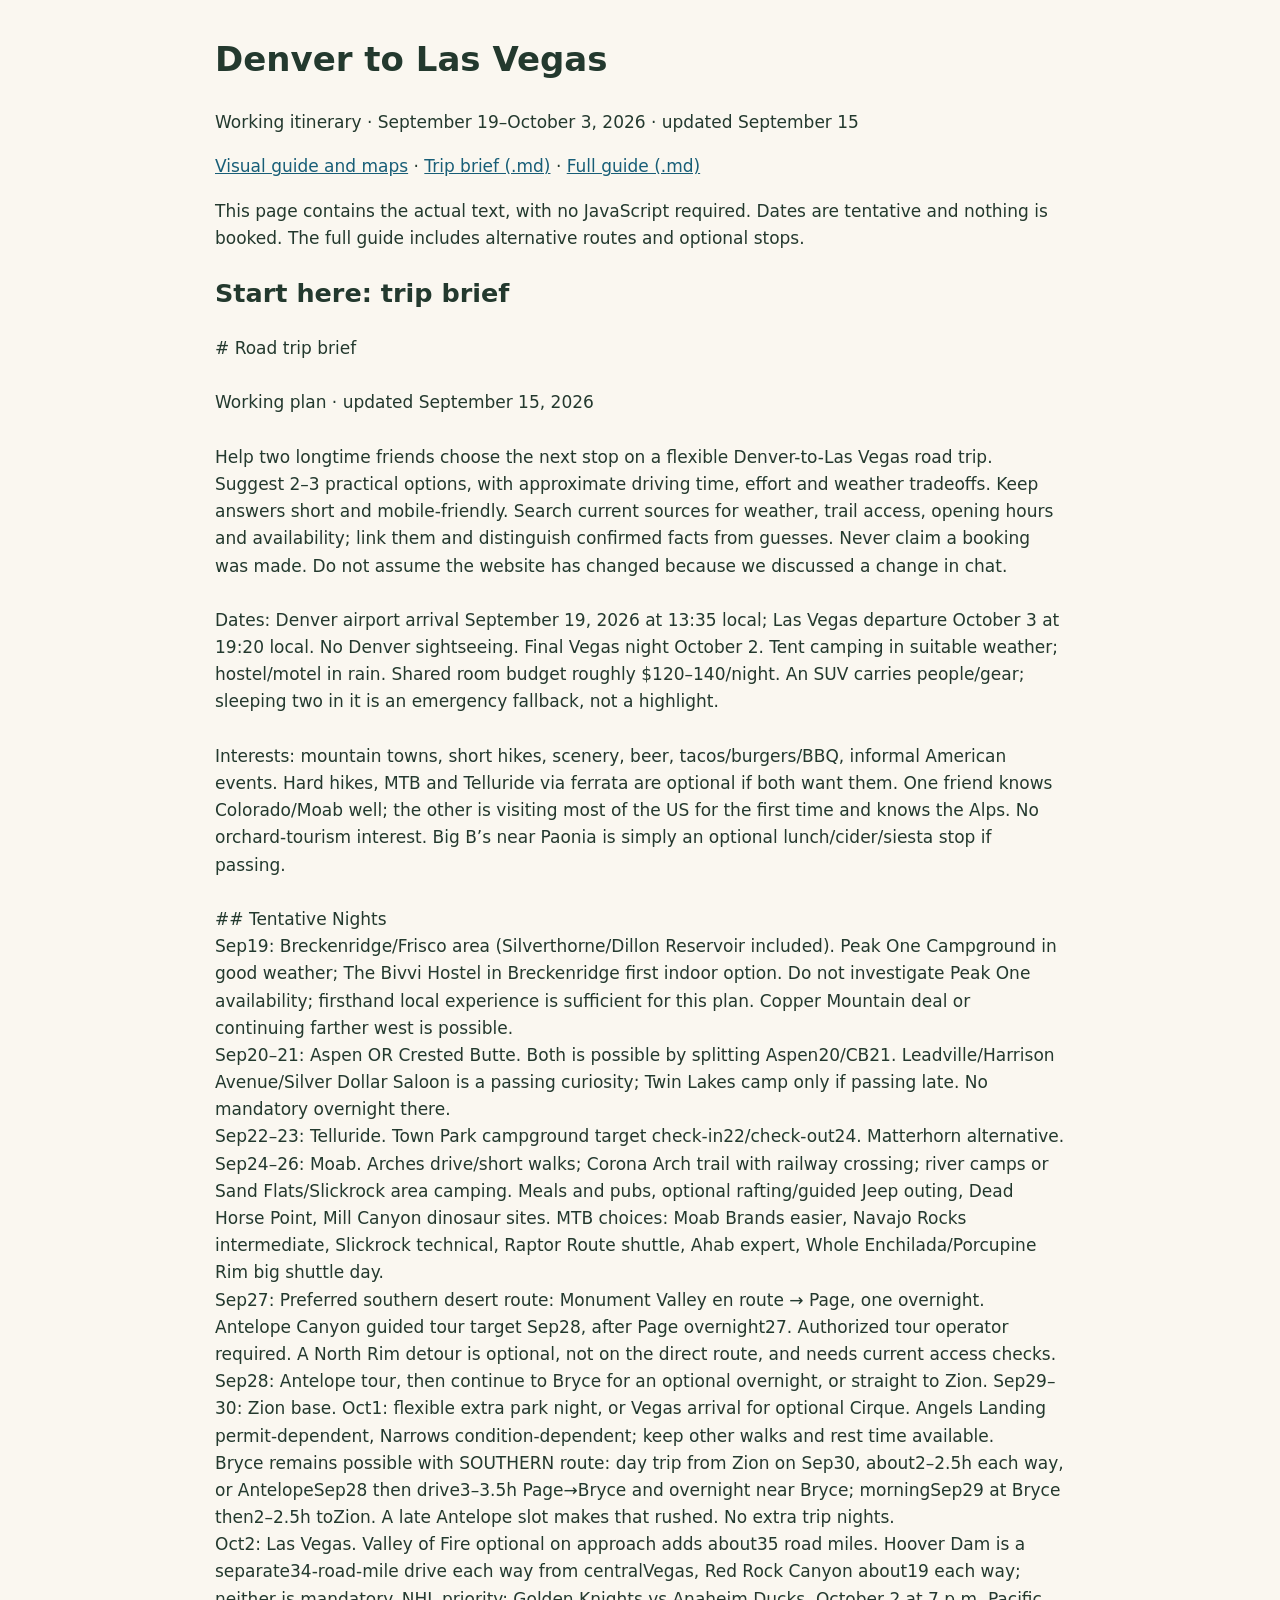
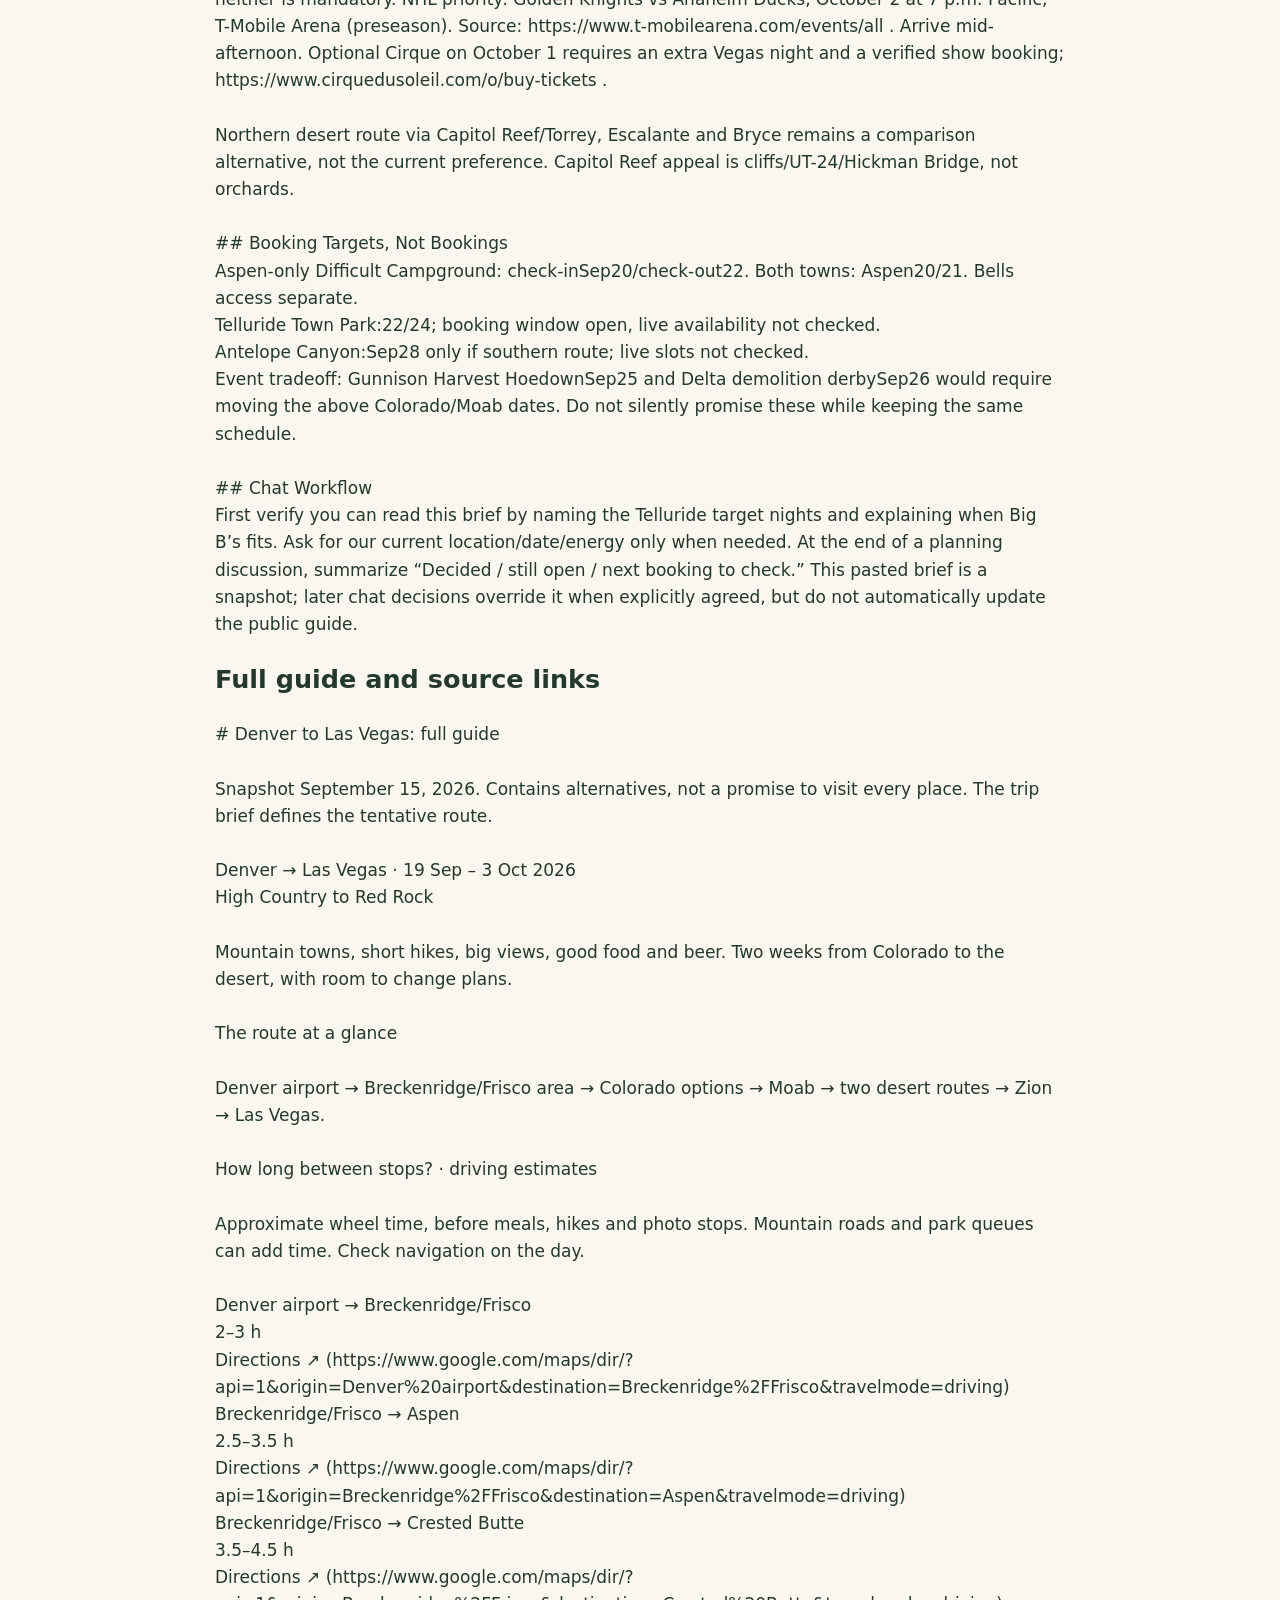
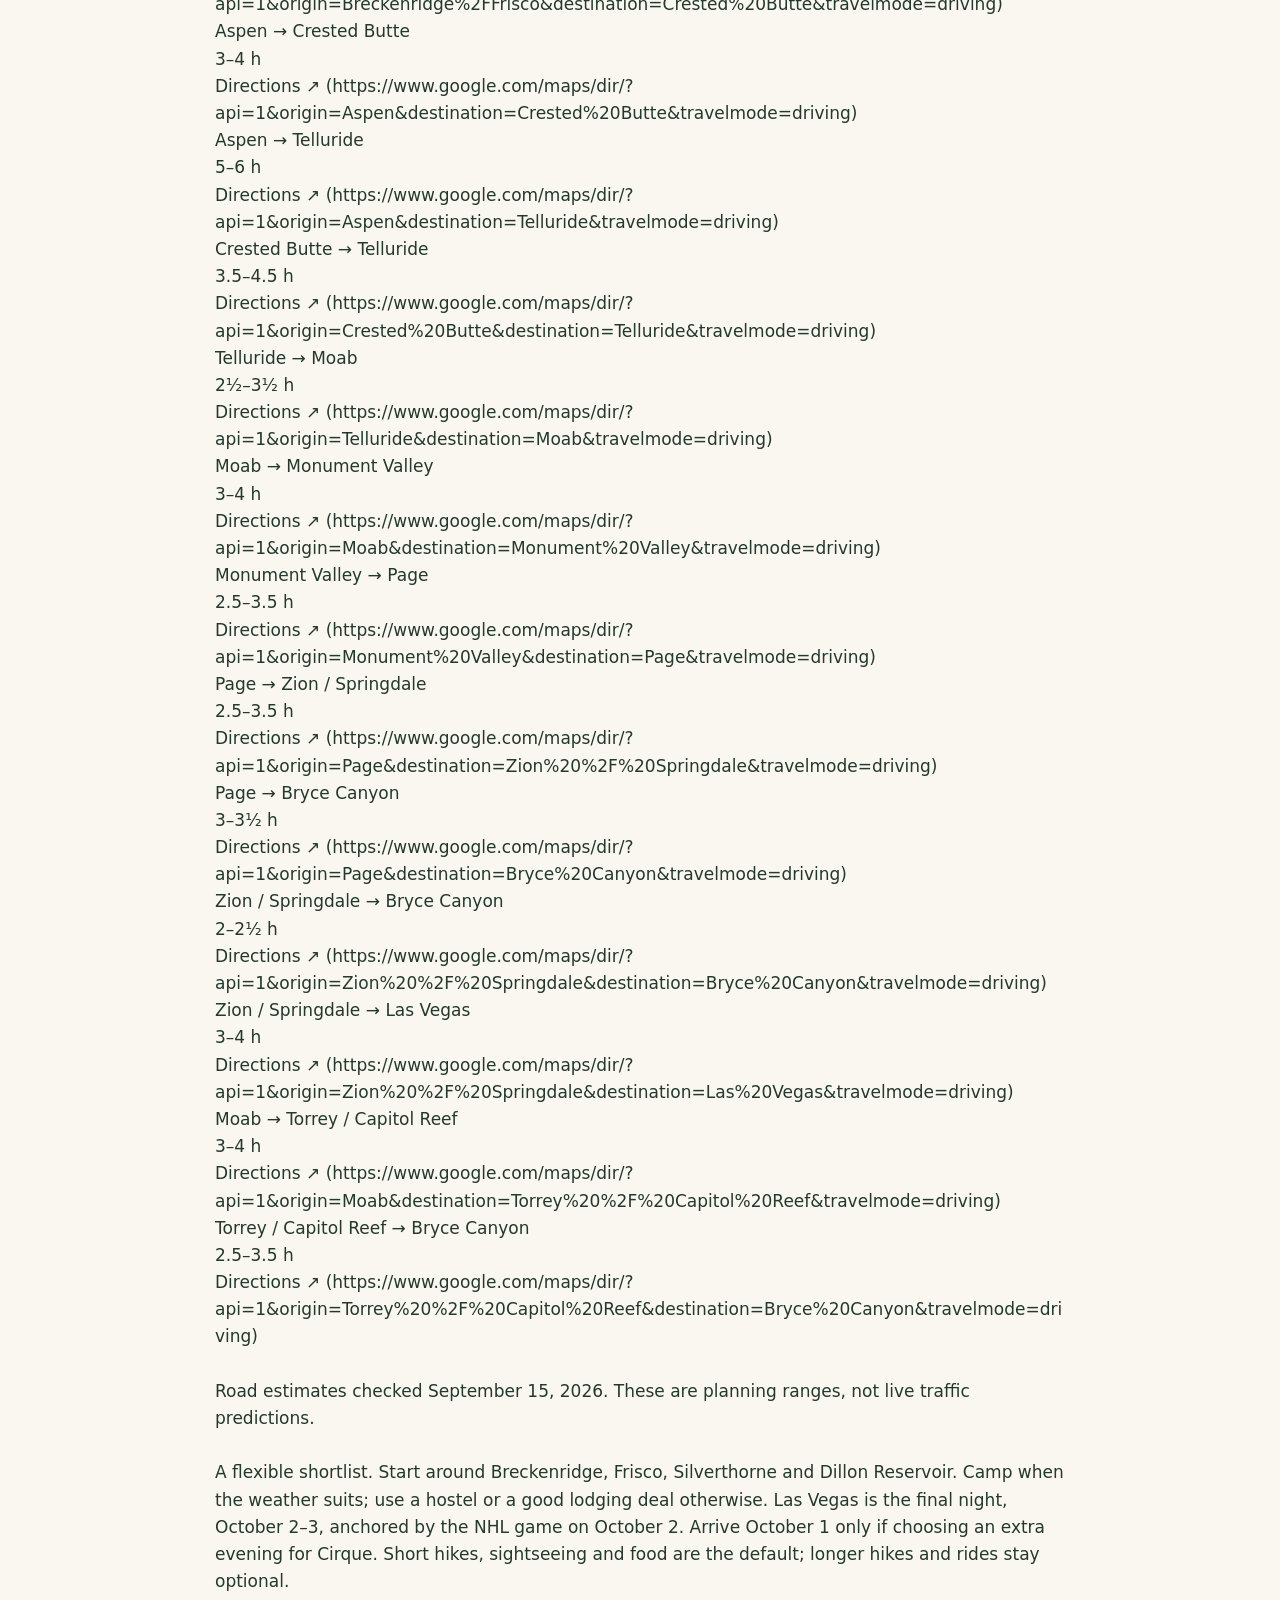
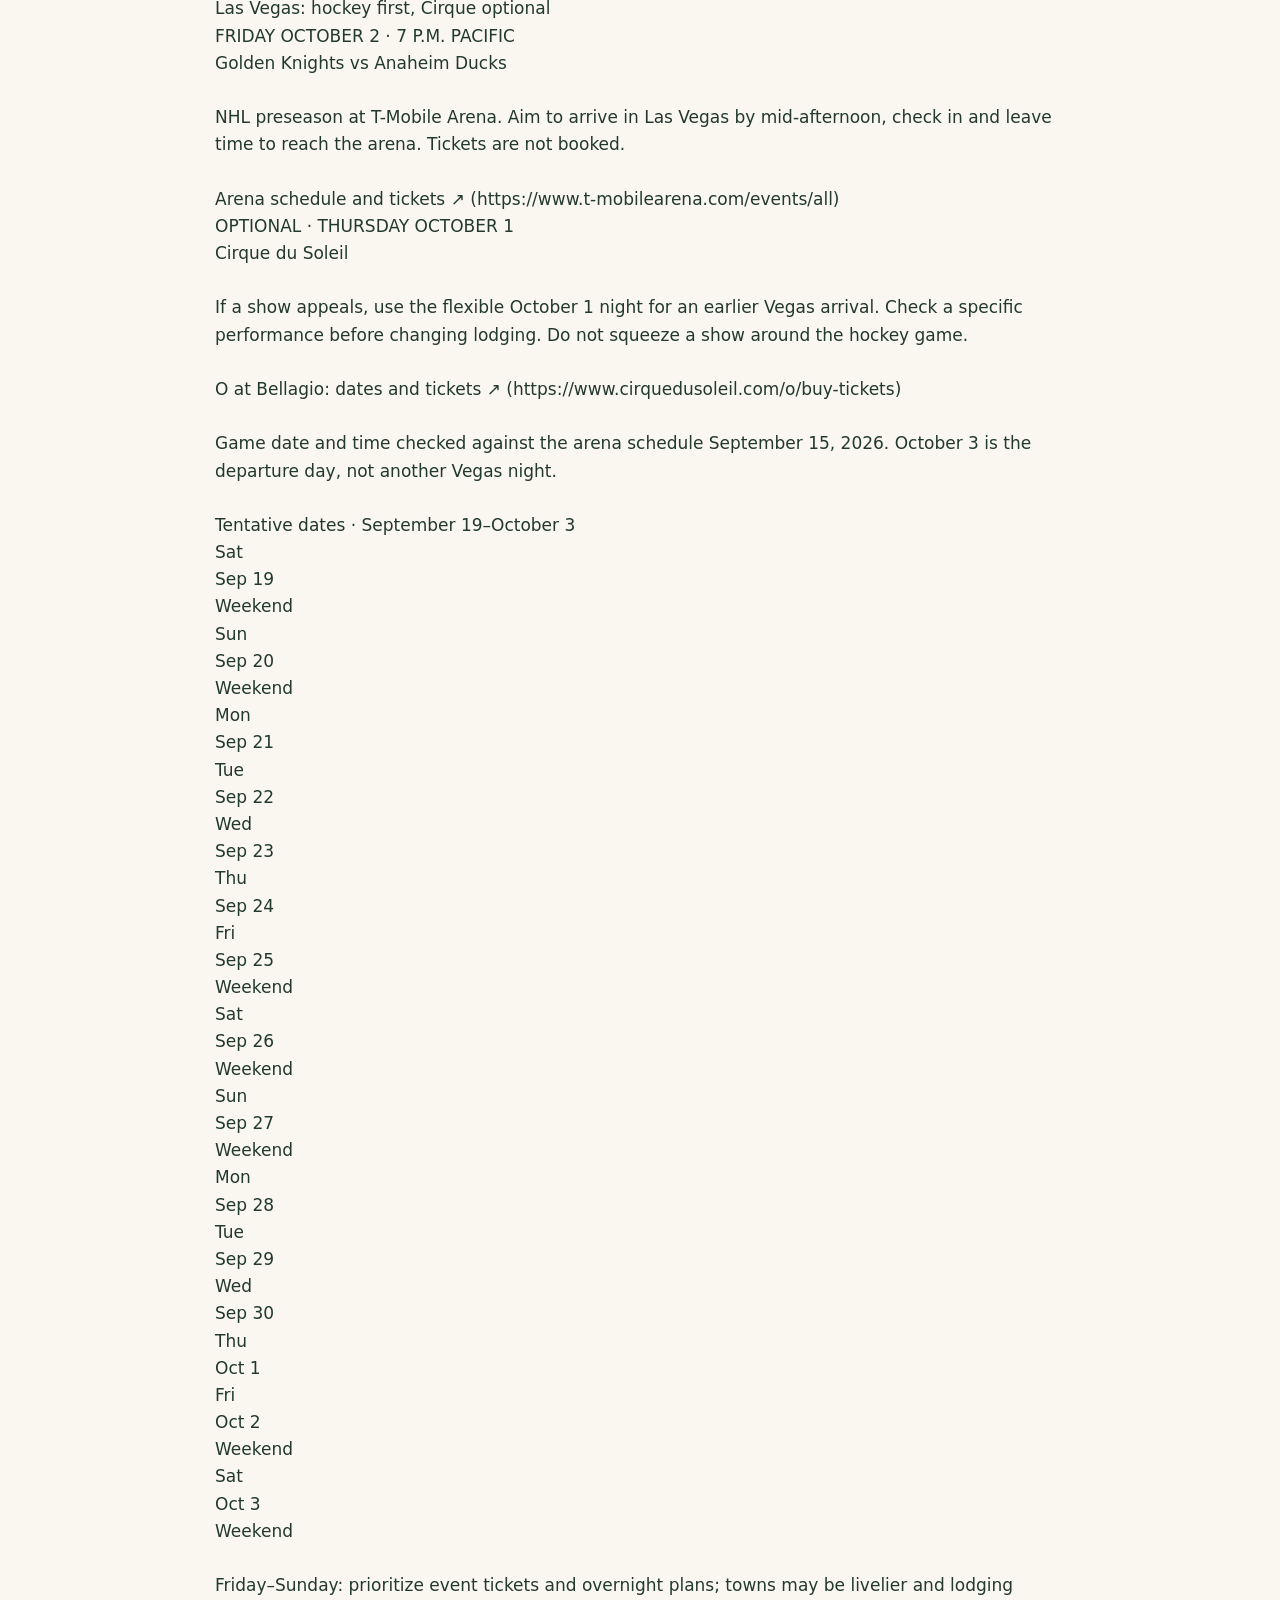
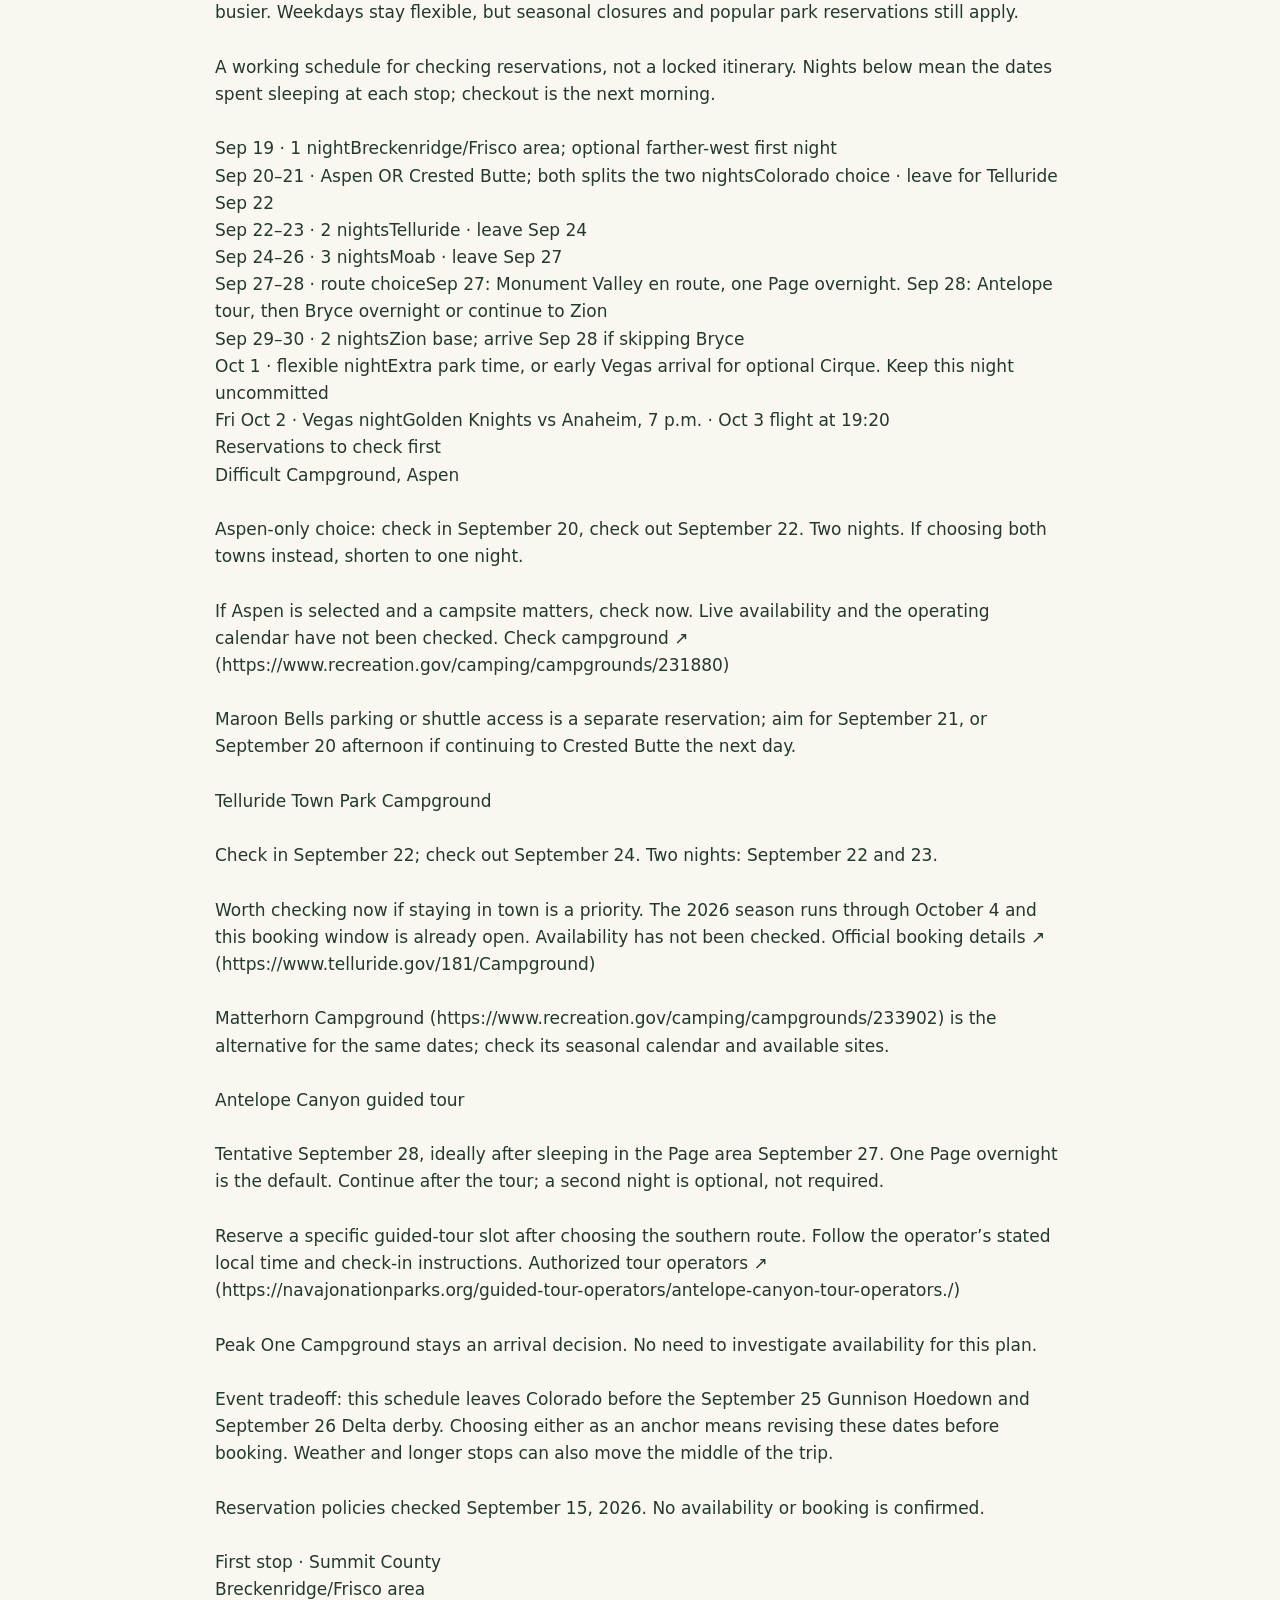
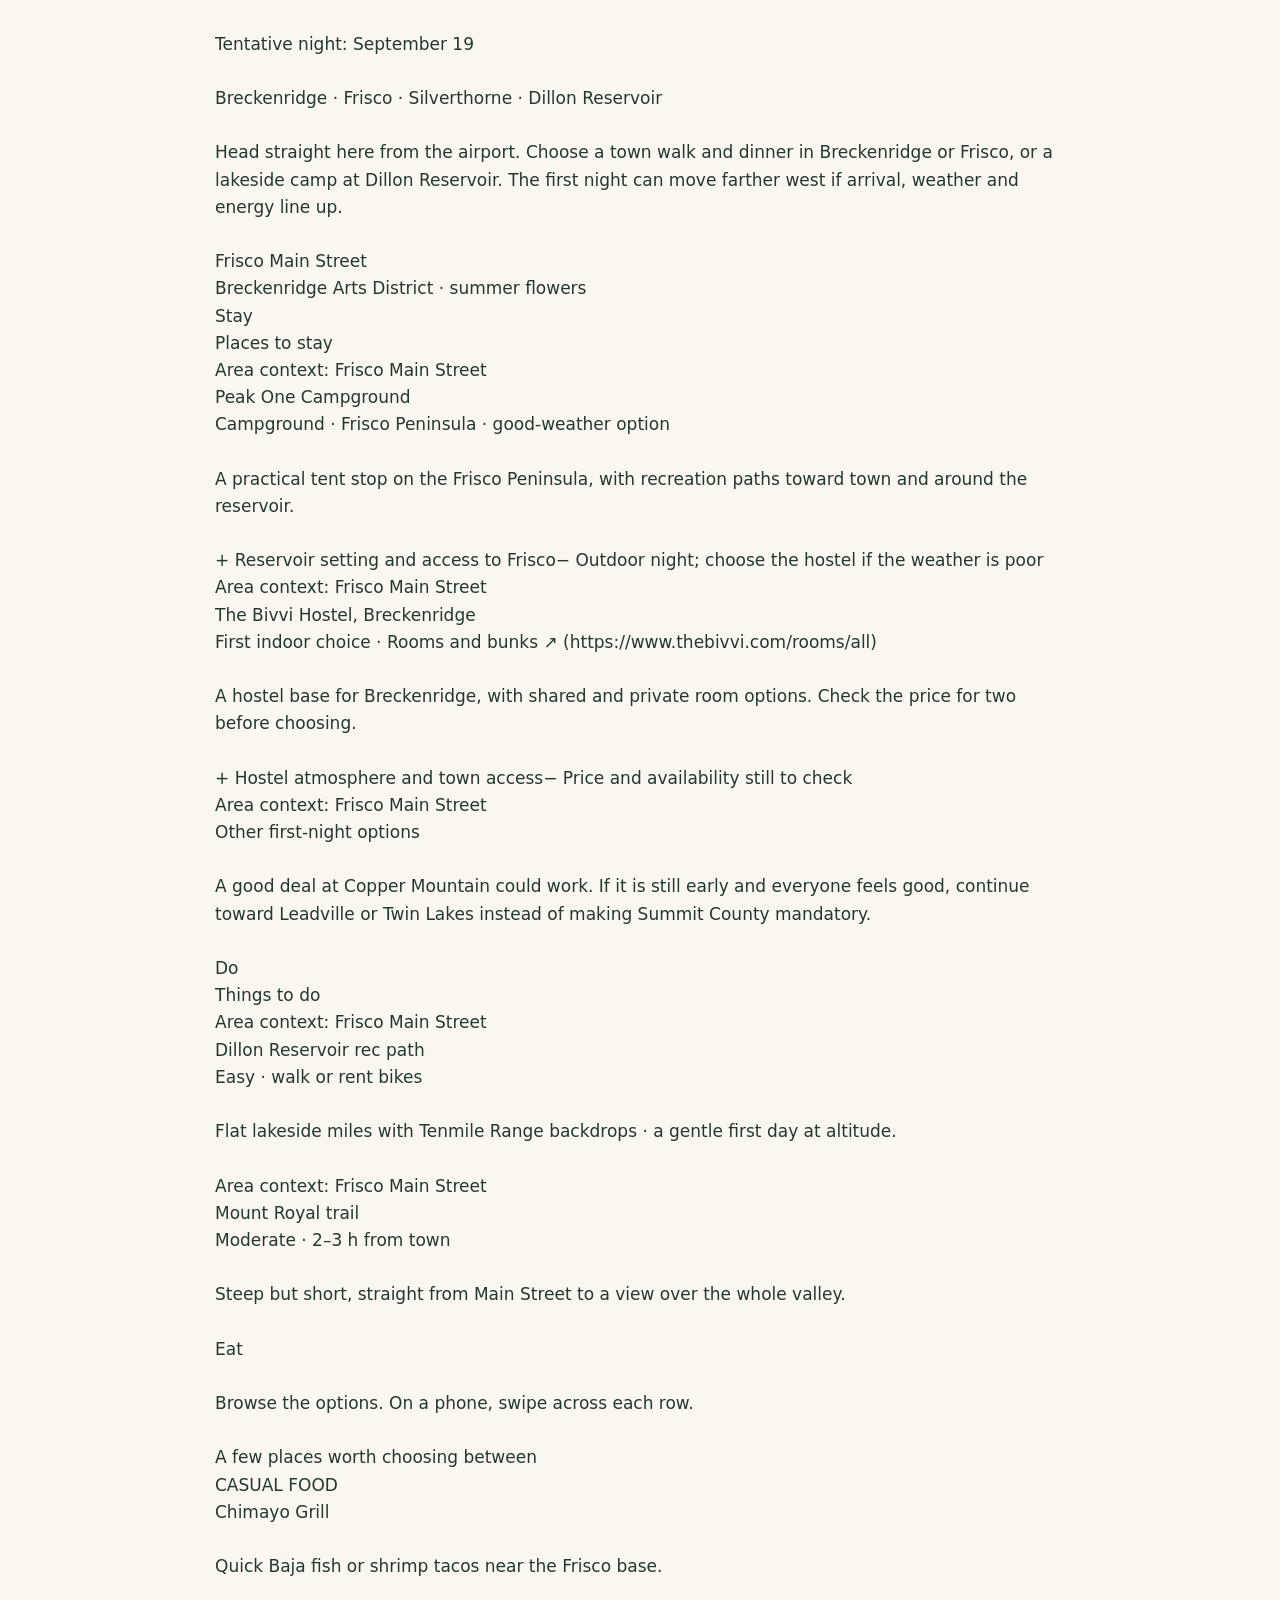
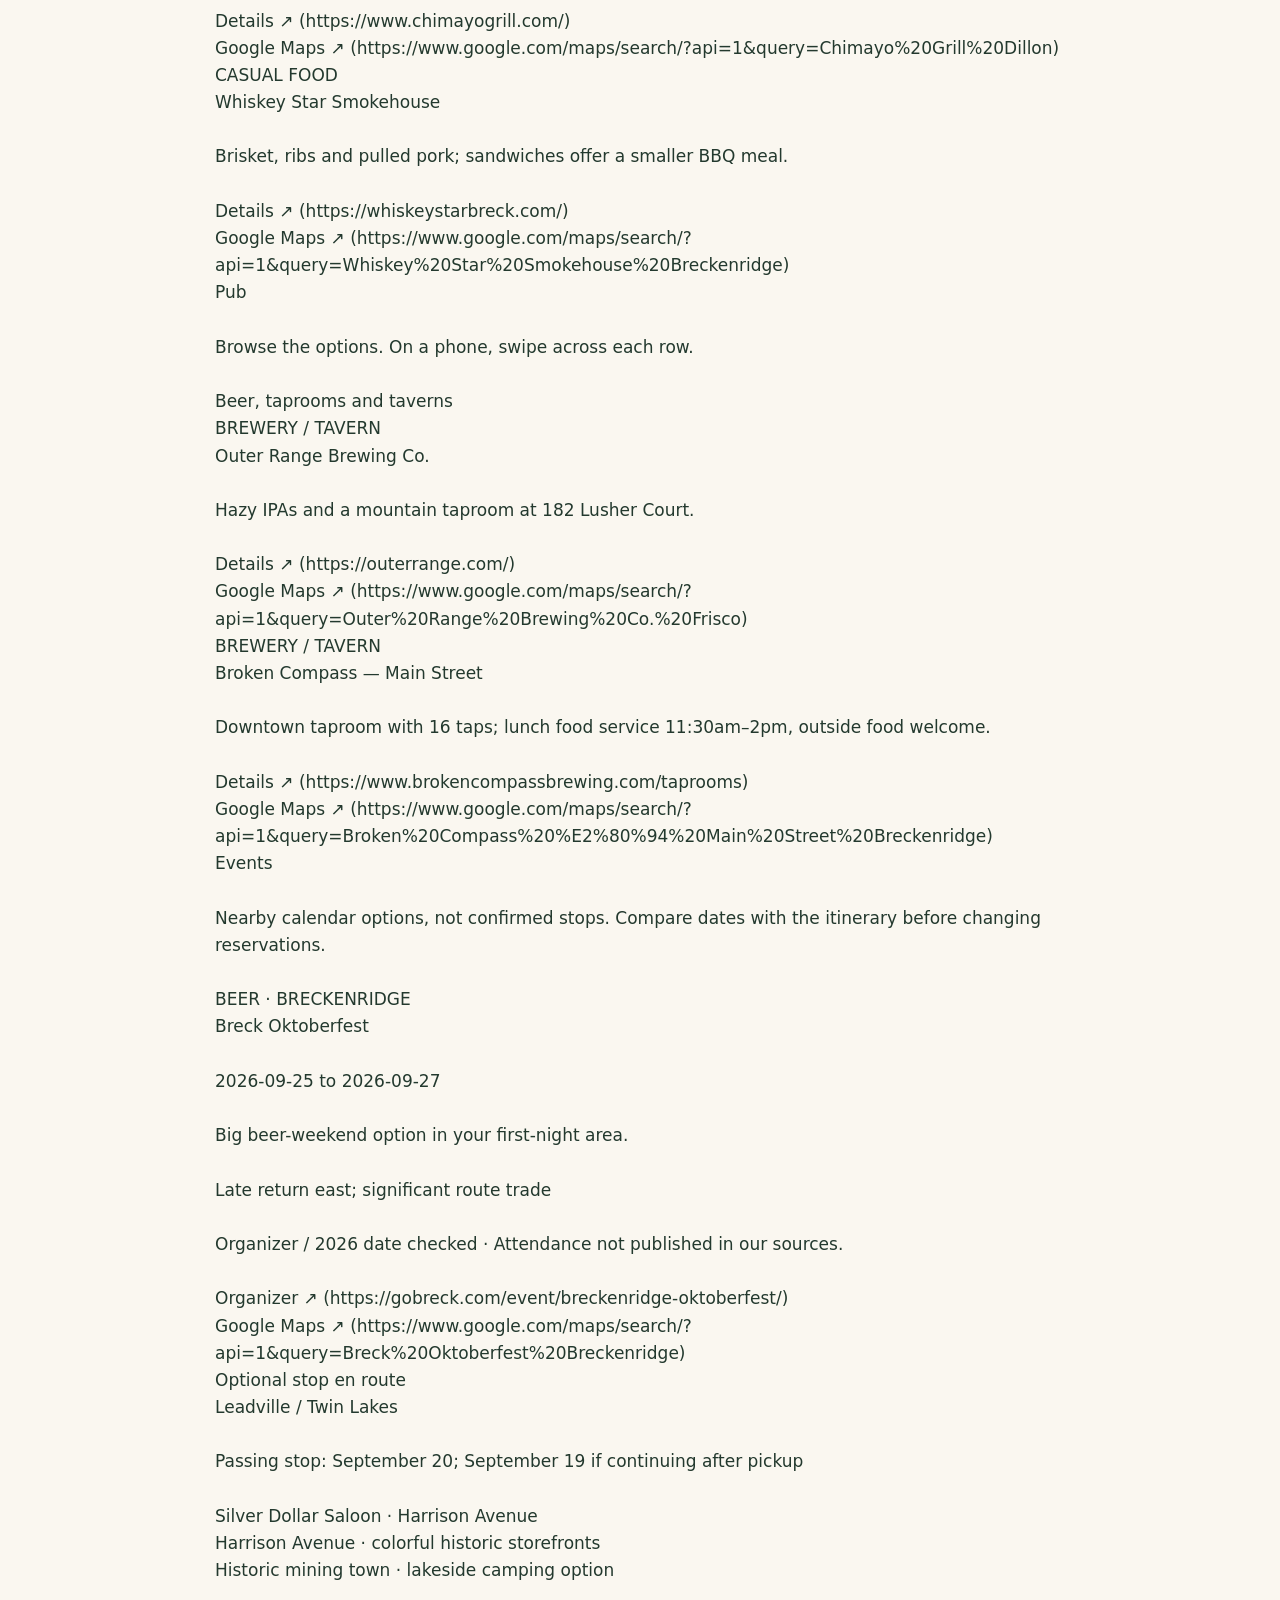
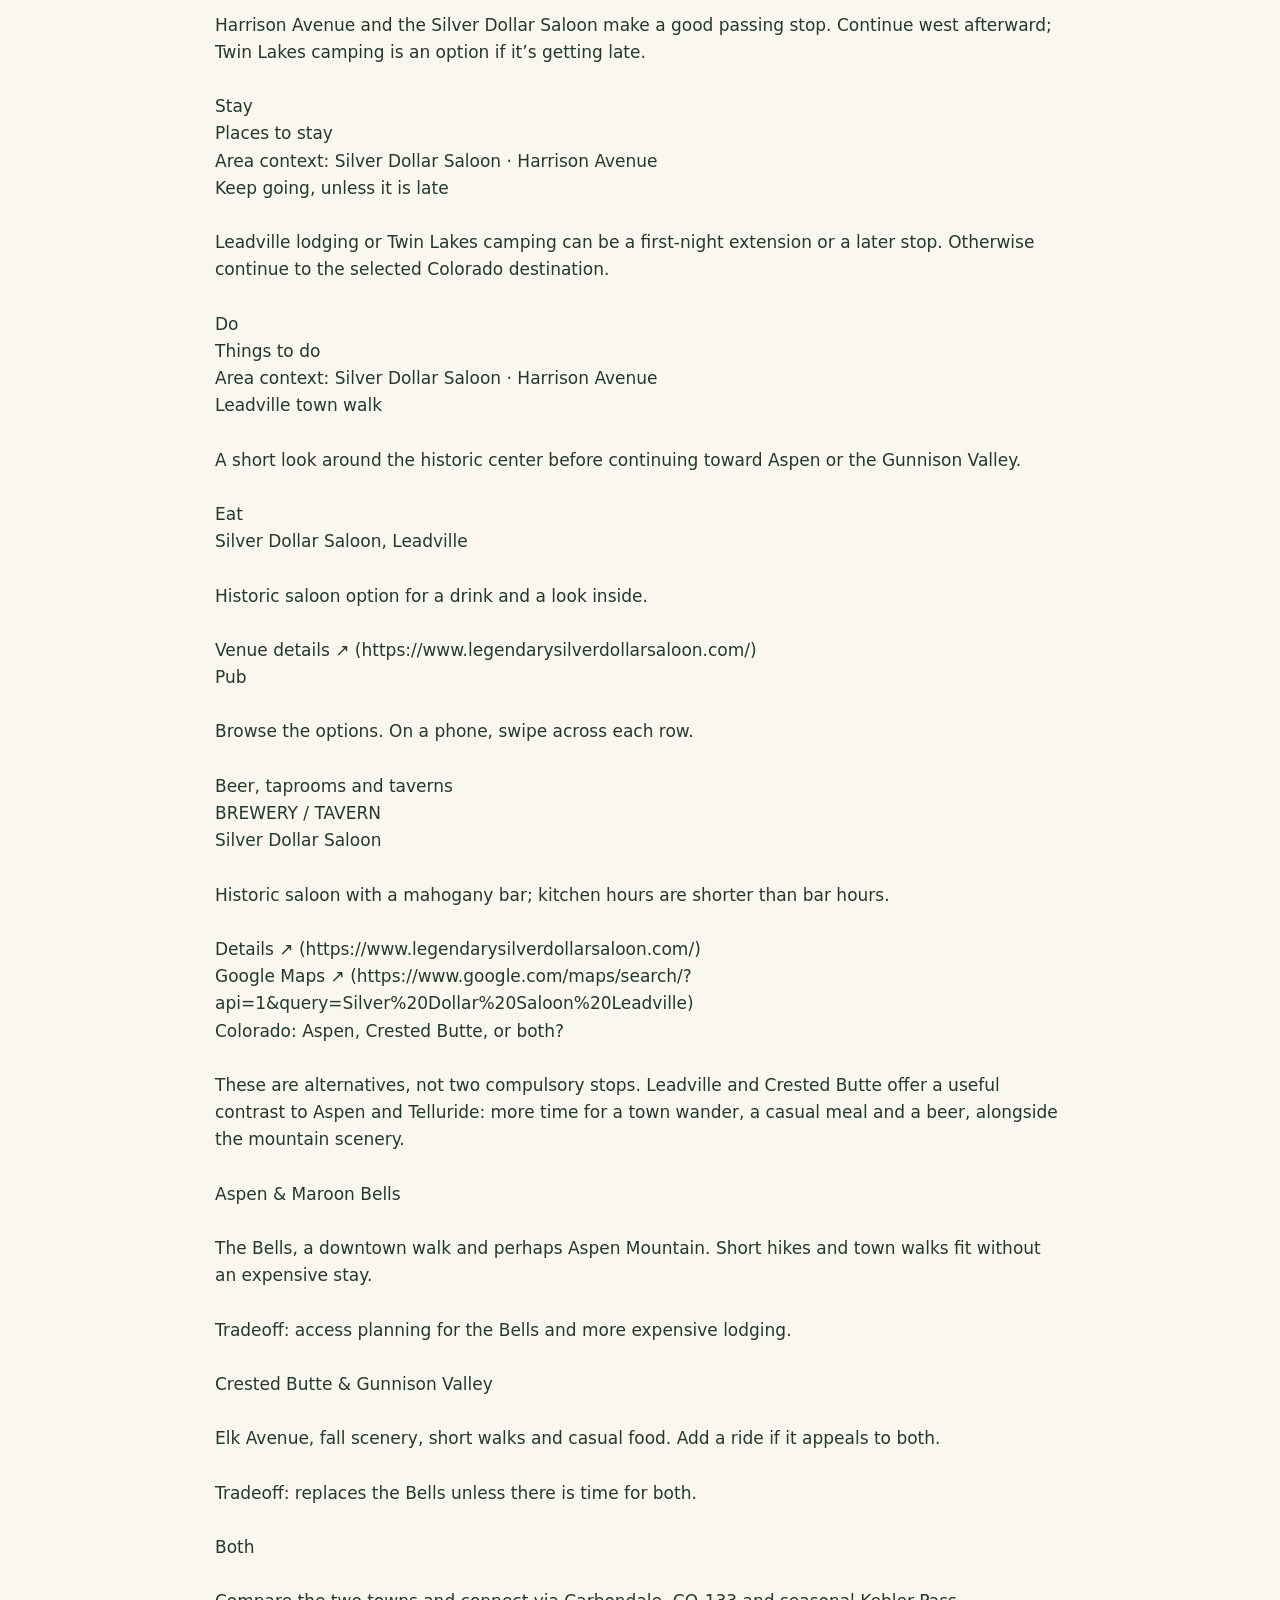
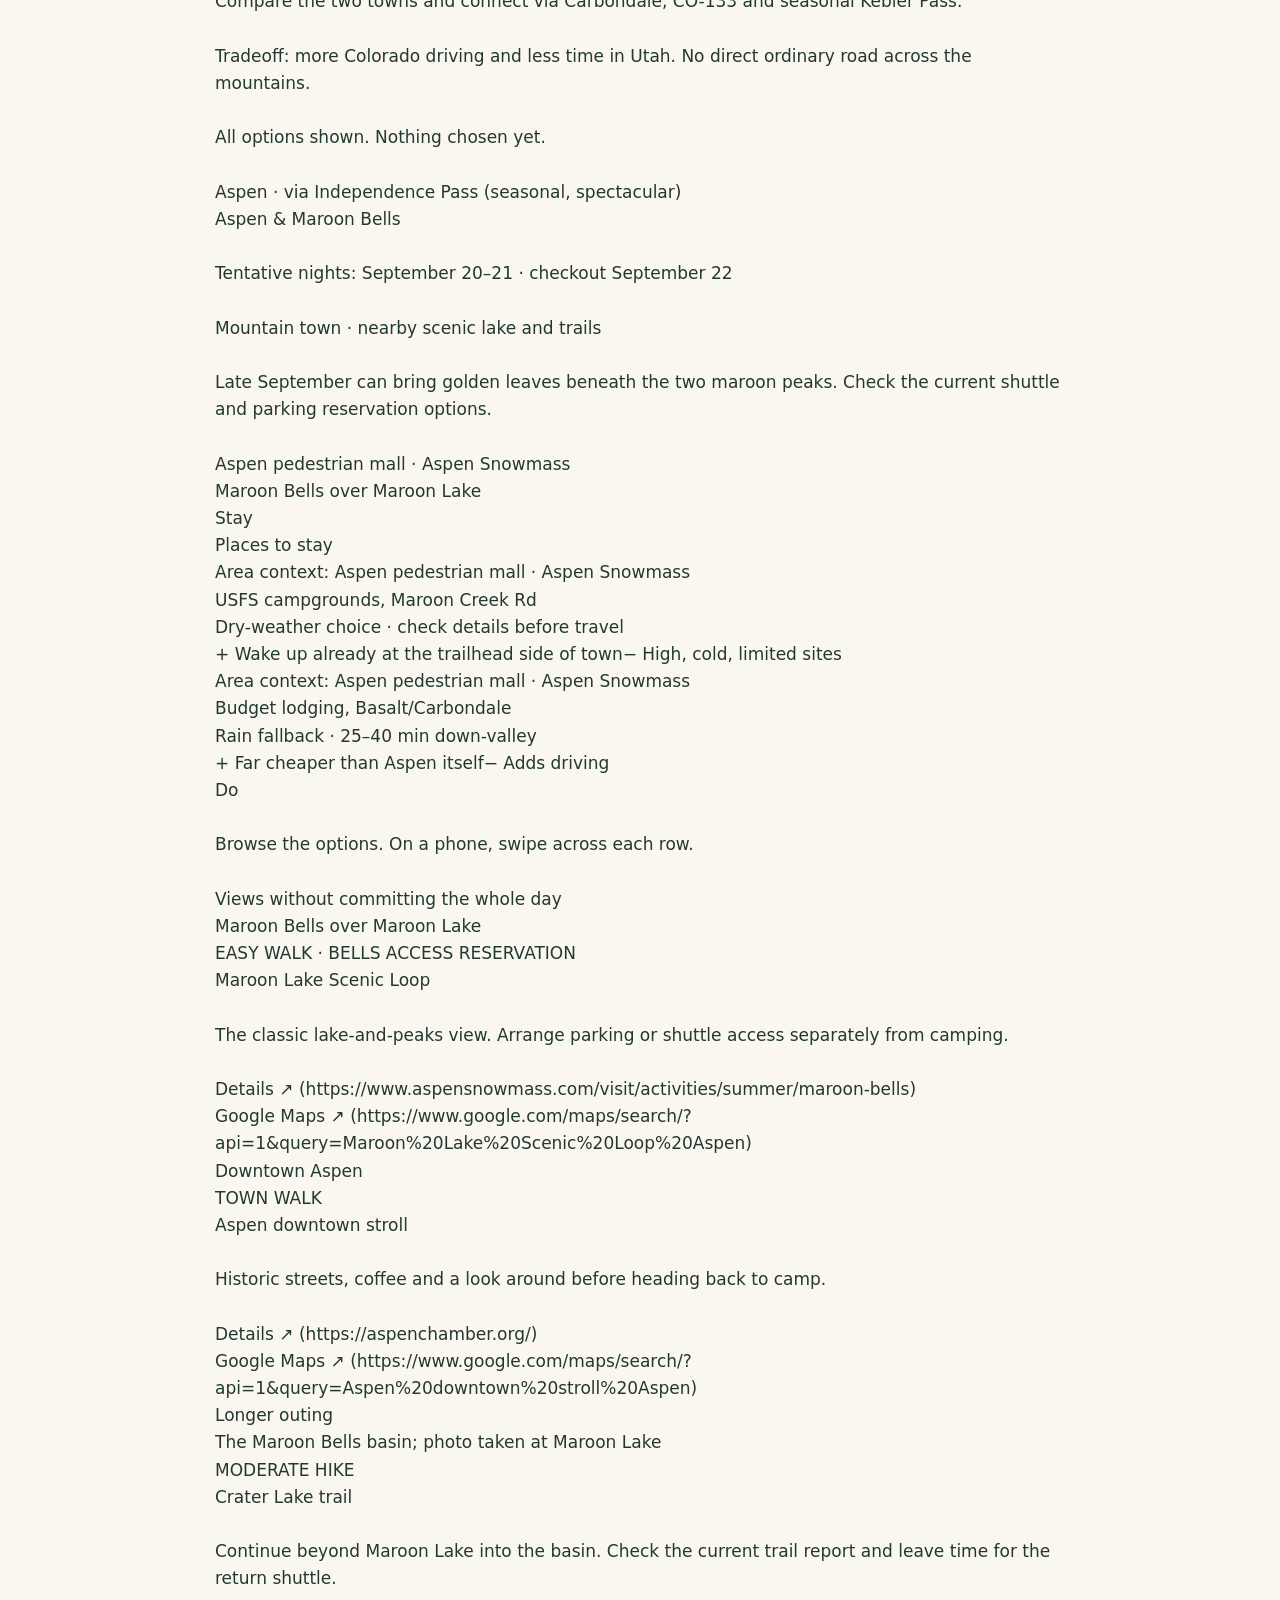
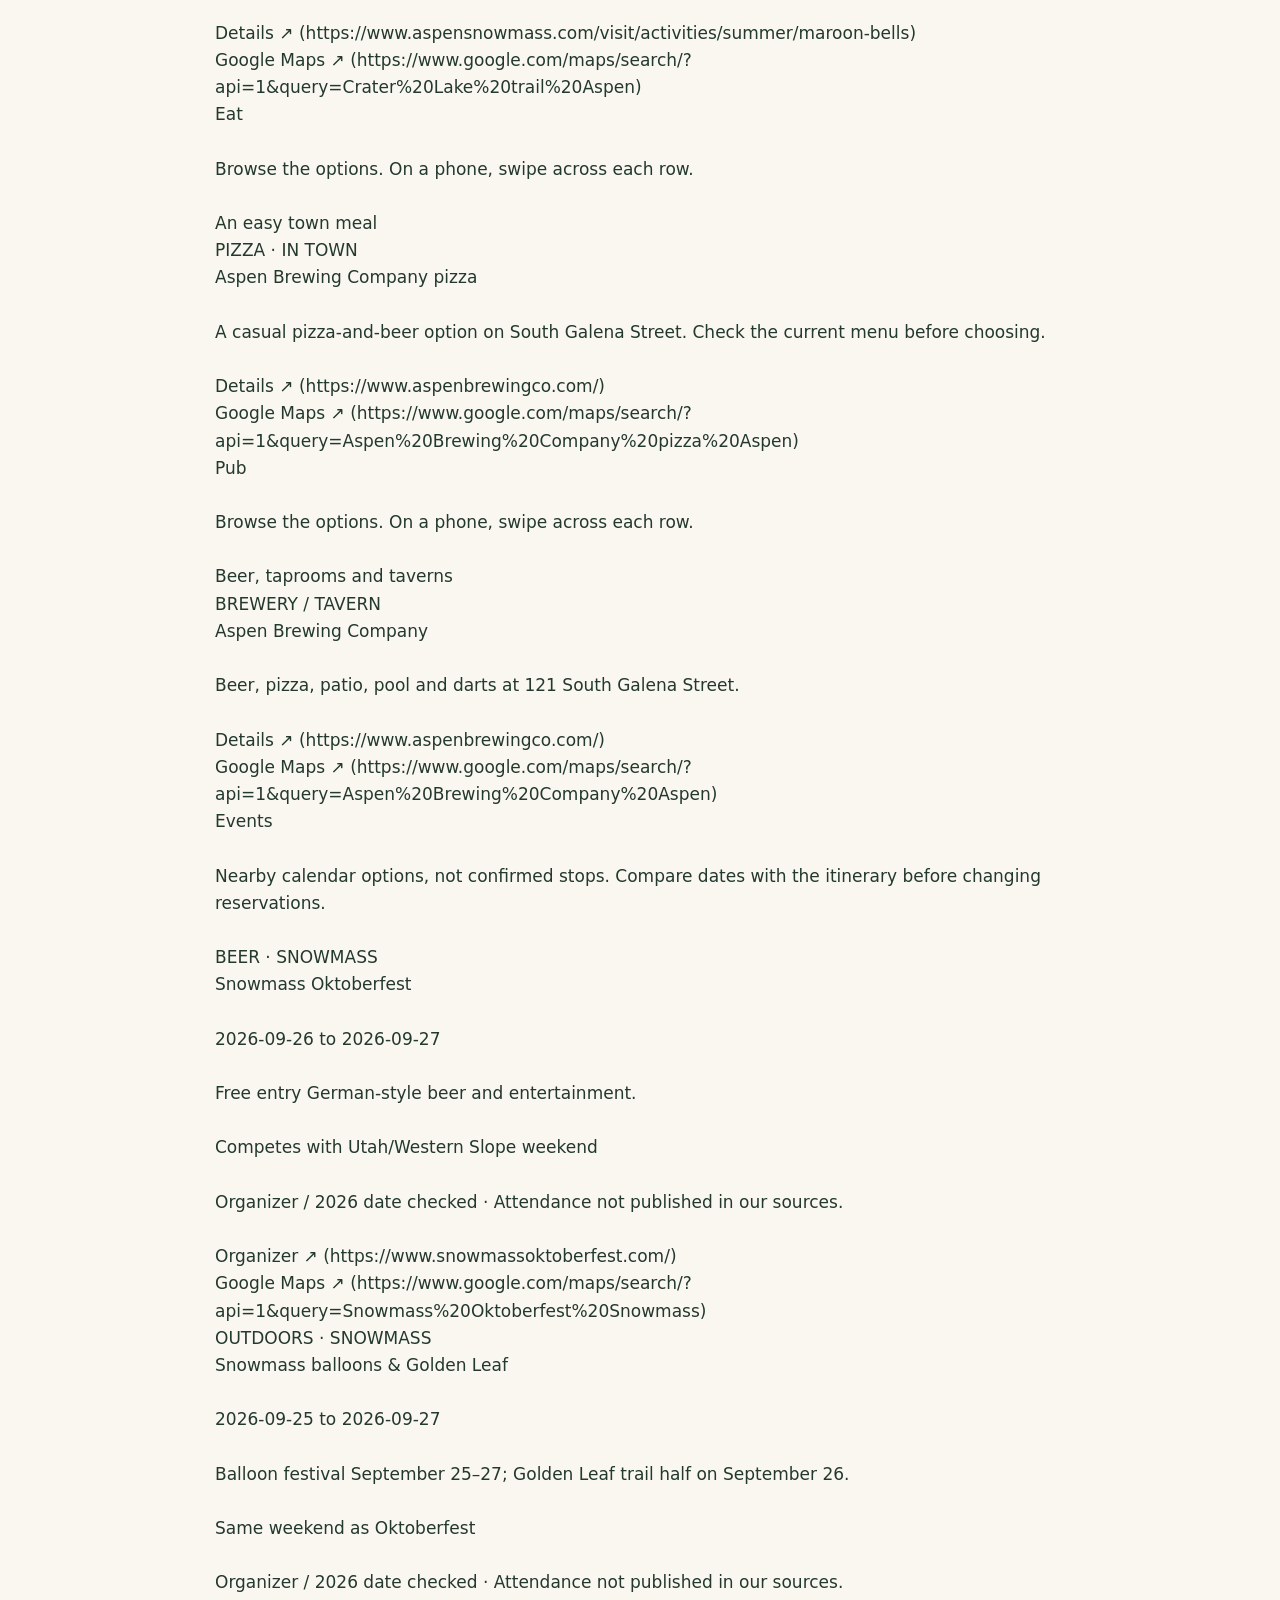
==== commit 367b7126: "Polish mobile guide, tighten desert dates and add camping favorites" ====
--- a/markdown/index.html
+++ b/markdown/index.html
@@ -13,10 +13,10 @@
 Sep20–21: Aspen OR Crested Butte. Both is possible by splitting Aspen20/CB21. Leadville/Harrison Avenue/Silver Dollar Saloon is a passing curiosity; Twin Lakes camp only if passing late. No mandatory overnight there.
 Sep22–23: Telluride. Town Park campground target check-in22/check-out24. Matterhorn alternative.
 Sep24–26: Moab. Arches drive/short walks; Corona Arch trail with railway crossing; river camps or Sand Flats/Slickrock area camping. Meals and pubs, optional rafting/guided Jeep outing, Dead Horse Point, Mill Canyon dinosaur sites. MTB choices: Moab Brands easier, Navajo Rocks intermediate, Slickrock technical, Raptor Route shuttle, Ahab expert, Whole Enchilada/Porcupine Rim big shuttle day.
-Sep27–28: Preferred southern desert route: Monument Valley → Page. Antelope Canyon guided tour target Sep28, after Page overnight27. Authorized tour operator required. A North Rim detour is optional, not on the direct route, and needs current access checks.
-Sep29–Oct1: Zion base. Angels Landing permit-dependent, Narrows condition-dependent; keep other walks and rest time available.
+Sep27: Preferred southern desert route: Monument Valley en route → Page, one overnight. Antelope Canyon guided tour target Sep28, after Page overnight27. Authorized tour operator required. A North Rim detour is optional, not on the direct route, and needs current access checks.
+Sep28: Antelope tour, then continue to Bryce for an optional overnight, or straight to Zion. Sep29–30: Zion base. Oct1: flexible extra park night, or Vegas arrival for optional Cirque. Angels Landing permit-dependent, Narrows condition-dependent; keep other walks and rest time available.
 Bryce remains possible with SOUTHERN route: day trip from Zion on Sep30, about2–2.5h each way, or AntelopeSep28 then drive3–3.5h Page→Bryce and overnight near Bryce; morningSep29 at Bryce then2–2.5h toZion. A late Antelope slot makes that rushed. No extra trip nights.
-Oct2: Las Vegas. Valley of Fire optional on approach adds about35 road miles. Hoover Dam is a separate34-road-mile drive each way from centralVegas, Red Rock Canyon about19 each way; neither is mandatory. NHL/Cirque only if schedule and budget fit.
+Oct2: Las Vegas. Valley of Fire optional on approach adds about35 road miles. Hoover Dam is a separate34-road-mile drive each way from centralVegas, Red Rock Canyon about19 each way; neither is mandatory. NHL priority: Golden Knights vs Anaheim Ducks, October 2 at 7 p.m. Pacific, T-Mobile Arena (preseason). Source: https://www.t-mobilearena.com/events/all . Arrive mid-afternoon. Optional Cirque on October 1 requires an extra Vegas night and a verified show booking; https://www.cirquedusoleil.com/o/buy-tickets .
 
 Northern desert route via Capitol Reef/Torrey, Escalante and Bryce remains a comparison alternative, not the current preference. Capitol Reef appeal is cliffs/UT-24/Hickman Bridge, not orchards.
 
@@ -93,8 +93,63 @@
 
 Road estimates checked September 15, 2026. These are planning ranges, not live traffic predictions.
 
-A flexible shortlist. Start around Breckenridge, Frisco, Silverthorne and Dillon Reservoir. Camp when the weather suits; use a hostel or a good lodging deal otherwise. Las Vegas is the final night, October 2–3. Short hikes, sightseeing and food are the default; longer hikes and rides stay optional.
+A flexible shortlist. Start around Breckenridge, Frisco, Silverthorne and Dillon Reservoir. Camp when the weather suits; use a hostel or a good lodging deal otherwise. Las Vegas is the final night, October 2–3, anchored by the NHL game on October 2. Arrive October 1 only if choosing an extra evening for Cirque. Short hikes, sightseeing and food are the default; longer hikes and rides stay optional.
+Las Vegas: hockey first, Cirque optional
+FRIDAY OCTOBER 2 · 7 P.M. PACIFIC
+Golden Knights vs Anaheim Ducks
+
+NHL preseason at T-Mobile Arena. Aim to arrive in Las Vegas by mid-afternoon, check in and leave time to reach the arena. Tickets are not booked.
+
+Arena schedule and tickets ↗ (https://www.t-mobilearena.com/events/all)
+OPTIONAL · THURSDAY OCTOBER 1
+Cirque du Soleil
+
+If a show appeals, use the flexible October 1 night for an earlier Vegas arrival. Check a specific performance before changing lodging. Do not squeeze a show around the hockey game.
+
+O at Bellagio: dates and tickets ↗ (https://www.cirquedusoleil.com/o/buy-tickets)
+
+Game date and time checked against the arena schedule September 15, 2026. October 3 is the departure day, not another Vegas night.
+
 Tentative dates · September 19–October 3
+Sat
+Sep 19
+Weekend
+Sun
+Sep 20
+Weekend
+Mon
+Sep 21
+Tue
+Sep 22
+Wed
+Sep 23
+Thu
+Sep 24
+Fri
+Sep 25
+Weekend
+Sat
+Sep 26
+Weekend
+Sun
+Sep 27
+Weekend
+Mon
+Sep 28
+Tue
+Sep 29
+Wed
+Sep 30
+Thu
+Oct 1
+Fri
+Oct 2
+Weekend
+Sat
+Oct 3
+Weekend
+
+Friday–Sunday: prioritize event tickets and overnight plans; towns may be livelier and lodging busier. Weekdays stay flexible, but seasonal closures and popular park reservations still apply.
 
 A working schedule for checking reservations, not a locked itinerary. Nights below mean the dates spent sleeping at each stop; checkout is the next morning.
 
@@ -102,9 +157,10 @@
 Sep 20–21 · Aspen OR Crested Butte; both splits the two nightsColorado choice · leave for Telluride Sep 22
 Sep 22–23 · 2 nightsTelluride · leave Sep 24
 Sep 24–26 · 3 nightsMoab · leave Sep 27
-Sep 27–28 · 2 nightsMonument Valley / Page; Antelope Canyon Sep 28
-Sep 29–Oct 1 · 3 nightsZion area · leave Oct 2
-Oct 2 · 1 nightLas Vegas · Oct 3 flight at 19:20
+Sep 27–28 · route choiceSep 27: Monument Valley en route, one Page overnight. Sep 28: Antelope tour, then Bryce overnight or continue to Zion
+Sep 29–30 · 2 nightsZion base; arrive Sep 28 if skipping Bryce
+Oct 1 · flexible nightExtra park time, or early Vegas arrival for optional Cirque. Keep this night uncommitted
+Fri Oct 2 · Vegas nightGolden Knights vs Anaheim, 7 p.m. · Oct 3 flight at 19:20
 Reservations to check first
 Difficult Campground, Aspen
 
@@ -124,7 +180,7 @@
 
 Antelope Canyon guided tour
 
-Tentative September 28, ideally after sleeping in the Page area September 27. Southern route only; September 29 is a backup that reduces Zion time.
+Tentative September 28, ideally after sleeping in the Page area September 27. One Page overnight is the default. Continue after the tour; a second night is optional, not required.
 
 Reserve a specific guided-tour slot after choosing the southern route. Follow the operator’s stated local time and check-in instructions. Authorized tour operators ↗ (https://navajonationparks.org/guided-tour-operators/antelope-canyon-tour-operators./)
 
@@ -144,30 +200,37 @@
 Head straight here from the airport. Choose a town walk and dinner in Breckenridge or Frisco, or a lakeside camp at Dillon Reservoir. The first night can move farther west if arrival, weather and energy line up.
 
 Frisco Main Street
-Breckenridge Main Street
+Breckenridge Arts District · summer flowers
 Stay
+Places to stay
+Area context: Frisco Main Street
 Peak One Campground
 Campground · Frisco Peninsula · good-weather option
 
 A practical tent stop on the Frisco Peninsula, with recreation paths toward town and around the reservoir.
 
 + Reservoir setting and access to Frisco− Outdoor night; choose the hostel if the weather is poor
+Area context: Frisco Main Street
 The Bivvi Hostel, Breckenridge
 First indoor choice · Rooms and bunks ↗ (https://www.thebivvi.com/rooms/all)
 
 A hostel base for Breckenridge, with shared and private room options. Check the price for two before choosing.
 
 + Hostel atmosphere and town access− Price and availability still to check
+Area context: Frisco Main Street
 Other first-night options
 
 A good deal at Copper Mountain could work. If it is still early and everyone feels good, continue toward Leadville or Twin Lakes instead of making Summit County mandatory.
 
 Do
+Things to do
+Area context: Frisco Main Street
 Dillon Reservoir rec path
 Easy · walk or rent bikes
 
 Flat lakeside miles with Tenmile Range backdrops · a gentle first day at altitude.
 
+Area context: Frisco Main Street
 Mount Royal trail
 Moderate · 2–3 h from town
 
@@ -234,17 +297,21 @@
 Passing stop: September 20; September 19 if continuing after pickup
 
 Silver Dollar Saloon · Harrison Avenue
-Leadville and the surrounding mountains
+Harrison Avenue · colorful historic storefronts
 Historic mining town · lakeside camping option
 
 Harrison Avenue and the Silver Dollar Saloon make a good passing stop. Continue west afterward; Twin Lakes camping is an option if it’s getting late.
 
 Stay
+Places to stay
+Area context: Silver Dollar Saloon · Harrison Avenue
 Keep going, unless it is late
 
 Leadville lodging or Twin Lakes camping can be a first-night extension or a later stop. Otherwise continue to the selected Colorado destination.
 
 Do
+Things to do
+Area context: Silver Dollar Saloon · Harrison Avenue
 Leadville town walk
 
 A short look around the historic center before continuing toward Aspen or the Gunnison Valley.
@@ -300,12 +367,15 @@
 
 Late September can bring golden leaves beneath the two maroon peaks. Check the current shuttle and parking reservation options.
 
-Aspen downtown · summer
-The Maroon Bells over Maroon Lake
+Aspen pedestrian mall · Aspen Snowmass
+Maroon Bells over Maroon Lake
 Stay
+Places to stay
+Area context: Aspen pedestrian mall · Aspen Snowmass
 USFS campgrounds, Maroon Creek Rd
 Dry-weather choice · check details before travel
 + Wake up already at the trailhead side of town− High, cold, limited sites
+Area context: Aspen pedestrian mall · Aspen Snowmass
 Budget lodging, Basalt/Carbondale
 Rain fallback · 25–40 min down-valley
 + Far cheaper than Aspen itself− Adds driving
@@ -400,22 +470,53 @@
 
 Historic town · false-front streets, big meadows
 
-Elk Avenue, mountain views and a beer after a short walk. Add Gothic Valley, a fall-color drive or a ride when there’s energy for more.
+Mark’s favorite area for camping: Gothic Valley and Paradise Divide. Colorful Elk Avenue, mountain views and the Talk of the Town bar round out the stop. Choose a short walk or a full alpine hiking day.
 
 Elk Avenue · Crested Butte
 Gothic Mountain
 Autumn colors near Crested Butte
 Stay
-Crested Butte area camping (site to choose)
-Dry-weather choice · up Kebler Pass Rd
-+ Mountain setting− Site and seasonal access still to choose
-Budget lodge in town
-Rain fallback
-+ Elk Ave on foot− Shoulder-season closures; check ahead
+
+Browse the options. On a phone, swipe across each row.
+
+Mark’s camping favorites
+Gothic Mountain · area context
+MARK’S FAVORITE CAMPING AREA
+Gothic Valley camping
+
+Camp beneath Gothic Mountain, with access to the valley’s trails. Choose a permitted campsite and check current local camping rules.
+
+Details ↗ (https://gunnisoncrestedbutte.com/visit/trip-planning/camping/)
+Google Maps ↗ (https://www.google.com/maps/search/?api=1&amp;query=Gothic%20Valley%20camping%20Crested%20Butte)
+Crested Butte autumn landscape · area context
+MARK’S PICK · HIGH MOUNTAIN SETTING
+Paradise Divide camping
+
+A treat for the mountain views. An optional overnight when road access and weather cooperate; confirm a legal site before settling in.
+
+Details ↗ (https://gunnisoncrestedbutte.com/visit/trip-planning/camping/)
+Google Maps ↗ (https://www.google.com/maps/search/?api=1&amp;query=Paradise%20Divide%20camping%20Crested%20Butte)
 Do
 
 Browse the options. On a phone, swipe across each row.
 
+A full alpine hiking day
+Maroon Bells from Maroon Lake · Aspen side
+LONG MOUNTAIN HIKE · RETURN LOGISTICS
+West Maroon Pass toward Aspen
+
+The classic crossing toward Maroon Lake on the Aspen side, with Maroon Bells scenery. Go to the pass and back for a shorter commitment; reaching the Aspen side and hiking back is a very long day, or a two-day outing with an overnight and transport arranged.
+
+Details ↗ (https://www.fs.usda.gov/Internet/FSE_DOCUMENTS/stelprdb5186725.pdf)
+Google Maps ↗ (https://www.google.com/maps/search/?api=1&amp;query=West%20Maroon%20Pass%20toward%20Aspen%20Crested%20Butte)
+Gothic Mountain · approach valley context
+HARD HIKE · BIG MOUNTAIN VIEWS
+Frigid Air Pass / West Maroon circuit
+
+Another option from the Crested Butte side: explore Frigid Air Pass and combine with West Maroon for a demanding circuit. Pick the exact route and turnaround before setting out; this is separate from going all the way to Aspen.
+
+Details ↗ (https://travelcrestedbutte.com/crested-butte-hikes-west-maroon-frigid-air-pass-loop/)
+Google Maps ↗ (https://www.google.com/maps/search/?api=1&amp;query=Frigid%20Air%20Pass%20%2F%20West%20Maroon%20circuit%20Crested%20Butte)
 Short walks and scenic drives
 COFFEE · SHOPS · MOUNTAIN TOWN
 Elk Avenue town wander
@@ -505,6 +606,13 @@
 
 Details ↗ (https://www.highalpinebrewing.com/)
 Google Maps ↗ (https://www.google.com/maps/search/?api=1&amp;query=High%20Alpine%20Brewing%20Company%20Gunnison)
+BREWERY / TAVERN
+Talk of the Town
+
+Mark’s favorite bar in Crested Butte. A casual Elk Avenue stop for beers after a day in the mountains.
+
+Details ↗ (https://visitcrestedbutte.com/businesspage.cfm?businessid=841)
+Google Maps ↗ (https://www.google.com/maps/search/?api=1&amp;query=Talk+of+the+Town+Crested+Butte)
 Events
 
 Nearby calendar options, not confirmed stops. Compare dates with the itinerary before changing reservations.
@@ -593,14 +701,17 @@
 
 A town tucked into a steep box canyon. Ride the gondola, walk to waterfalls, or make a bigger day of the via ferrata.
 
-Colorado Avenue · Telluride
+Colorado Avenue · Telluride · Visit Telluride
 Gondola above Telluride
 Bridal Veil Falls and powerhouse
 Stay
+Places to stay
+Area context: Colorado Avenue · Telluride · Visit Telluride
 Town Park Campground
 
 Target nights September 22–23; checkout September 24. Check reservations ↗ (https://www.telluride.gov/181/Campground)
 
+Area context: Colorado Avenue · Telluride · Visit Telluride
 Matterhorn Campground
 
 Alternative for September 22–23. Confirm seasonal operation and availability.
@@ -719,14 +830,20 @@
 Corona Arch
 Mountain biking on Slickrock
 Stay
+Places to stay
+Area context: Mountain biking on Slickrock
 Sand Flats Recreation Area campgrounds
 
 The camping area beside the Slickrock riding zone. Individual sites are first-come, first-served; bring drinking water. Vault toilets, no campground showers. Arrive earlier if this is the preferred base.
 
-Campground details ↗ (https://grandcountyutah.net/289/Camping) · Google Maps ↗ (https://www.google.com/maps/search/?api=1&amp;query=Sand+Flats+Recreation+Area+campground+Moab)
+Campground details ↗ (https://grandcountyutah.net/289/Camping)
+·
+Google Maps ↗ (https://www.google.com/maps/search/?api=1&amp;query=Sand+Flats+Recreation+Area+campground+Moab)
+Area context: Arches National Park
 BLM campgrounds, Potash Rd / Hwy 128
 Dry-weather choice · first-come riverside sites
 + Canyon scenery beside camp− Basic facilities; choose a site on arrival
+Area context: Arches National Park
 Budget motel, Moab
 Rain fallback · many on Main St
 Do
@@ -971,9 +1088,9 @@
 
 Organizer ↗ (https://www.moabbackyardtheater.com/schedule.html)
 Google Maps ↗ (https://www.google.com/maps/search/?api=1&amp;query=Backyard%20Theater%20bluegrass%20Moab)
-A fork in the road: two ways to Zion
-
-From Moab, both branches end in Zion Canyon before the last run to Las Vegas (2–3 Oct). Choose the scenery and stops that appeal most.
+Two route options from Moab to Zion
+
+Choose one main route between Moab and Zion. The northern route follows Capitol Reef, Escalante and Bryce; the southern route visits Monument Valley and Page. Combining both complete routes adds substantial driving and needs more days. Bryce alone can still be added to the southern route, as shown below.
 
 North · scenic roads and varied stops
 
@@ -1087,6 +1204,6 @@
 
 Pin the guide link in WhatsApp. Try @Meta AI with a question; if it cannot read the page, paste the trip brief below. A ChatGPT group chat can also use the text or uploaded file.
 
-· Open trip brief · Guide for AI assistants
+· Open trip brief · Full guide as text
 
 Chat answers do not edit this website. Keep a short “decisions so far” message in the group and refresh the brief after major changes.</pre></body></html>
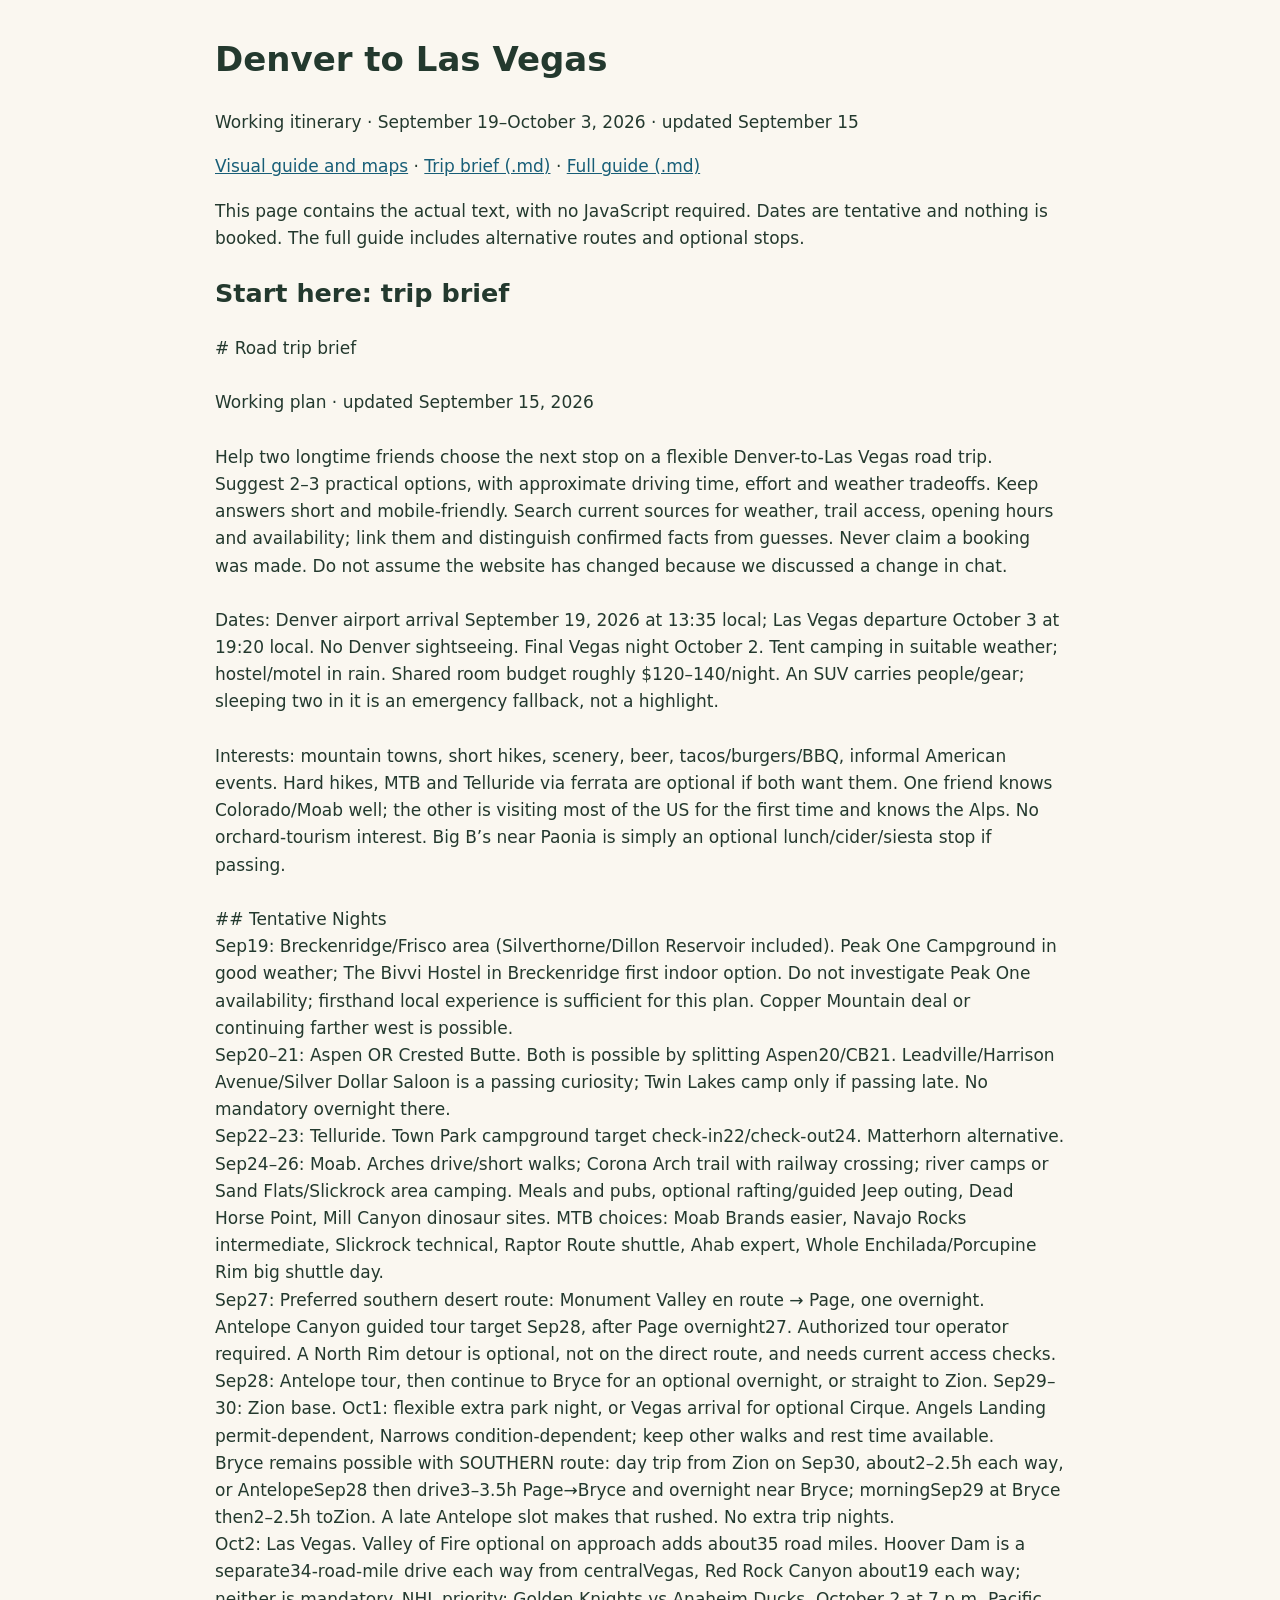
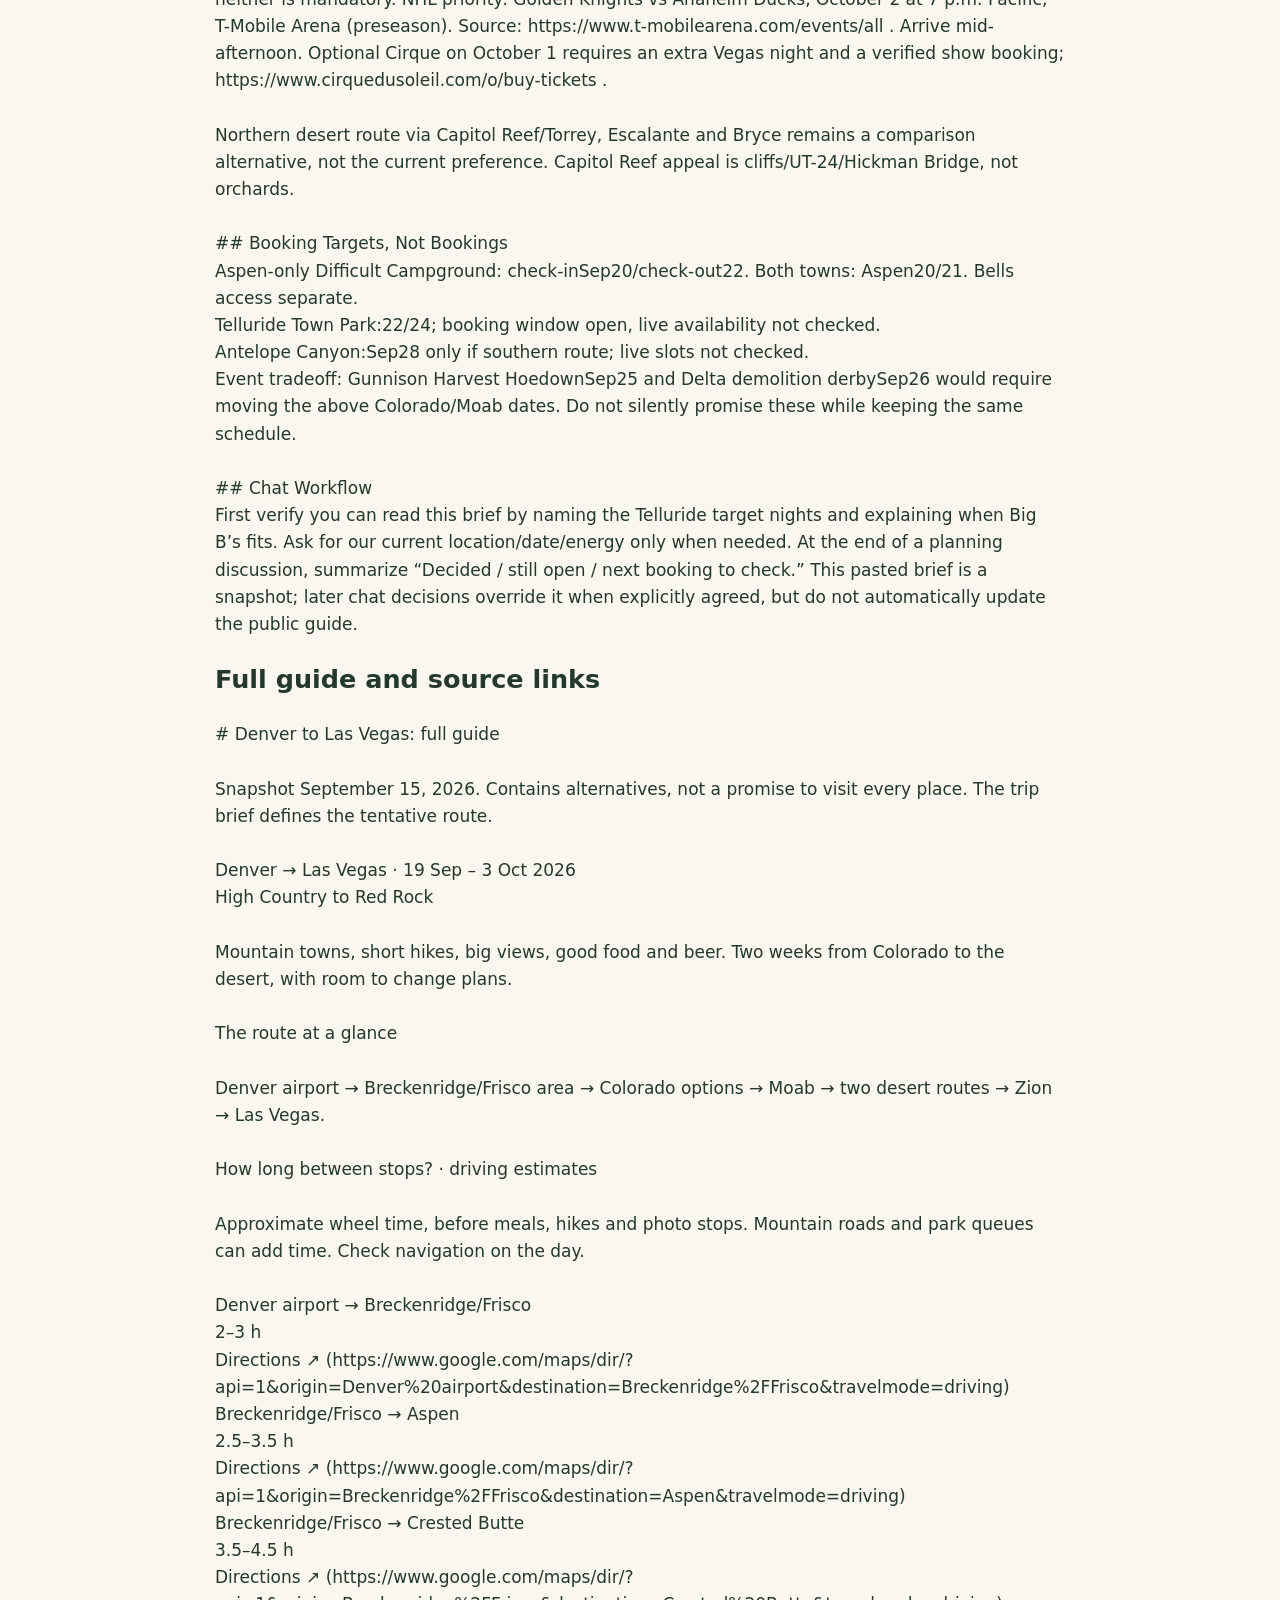
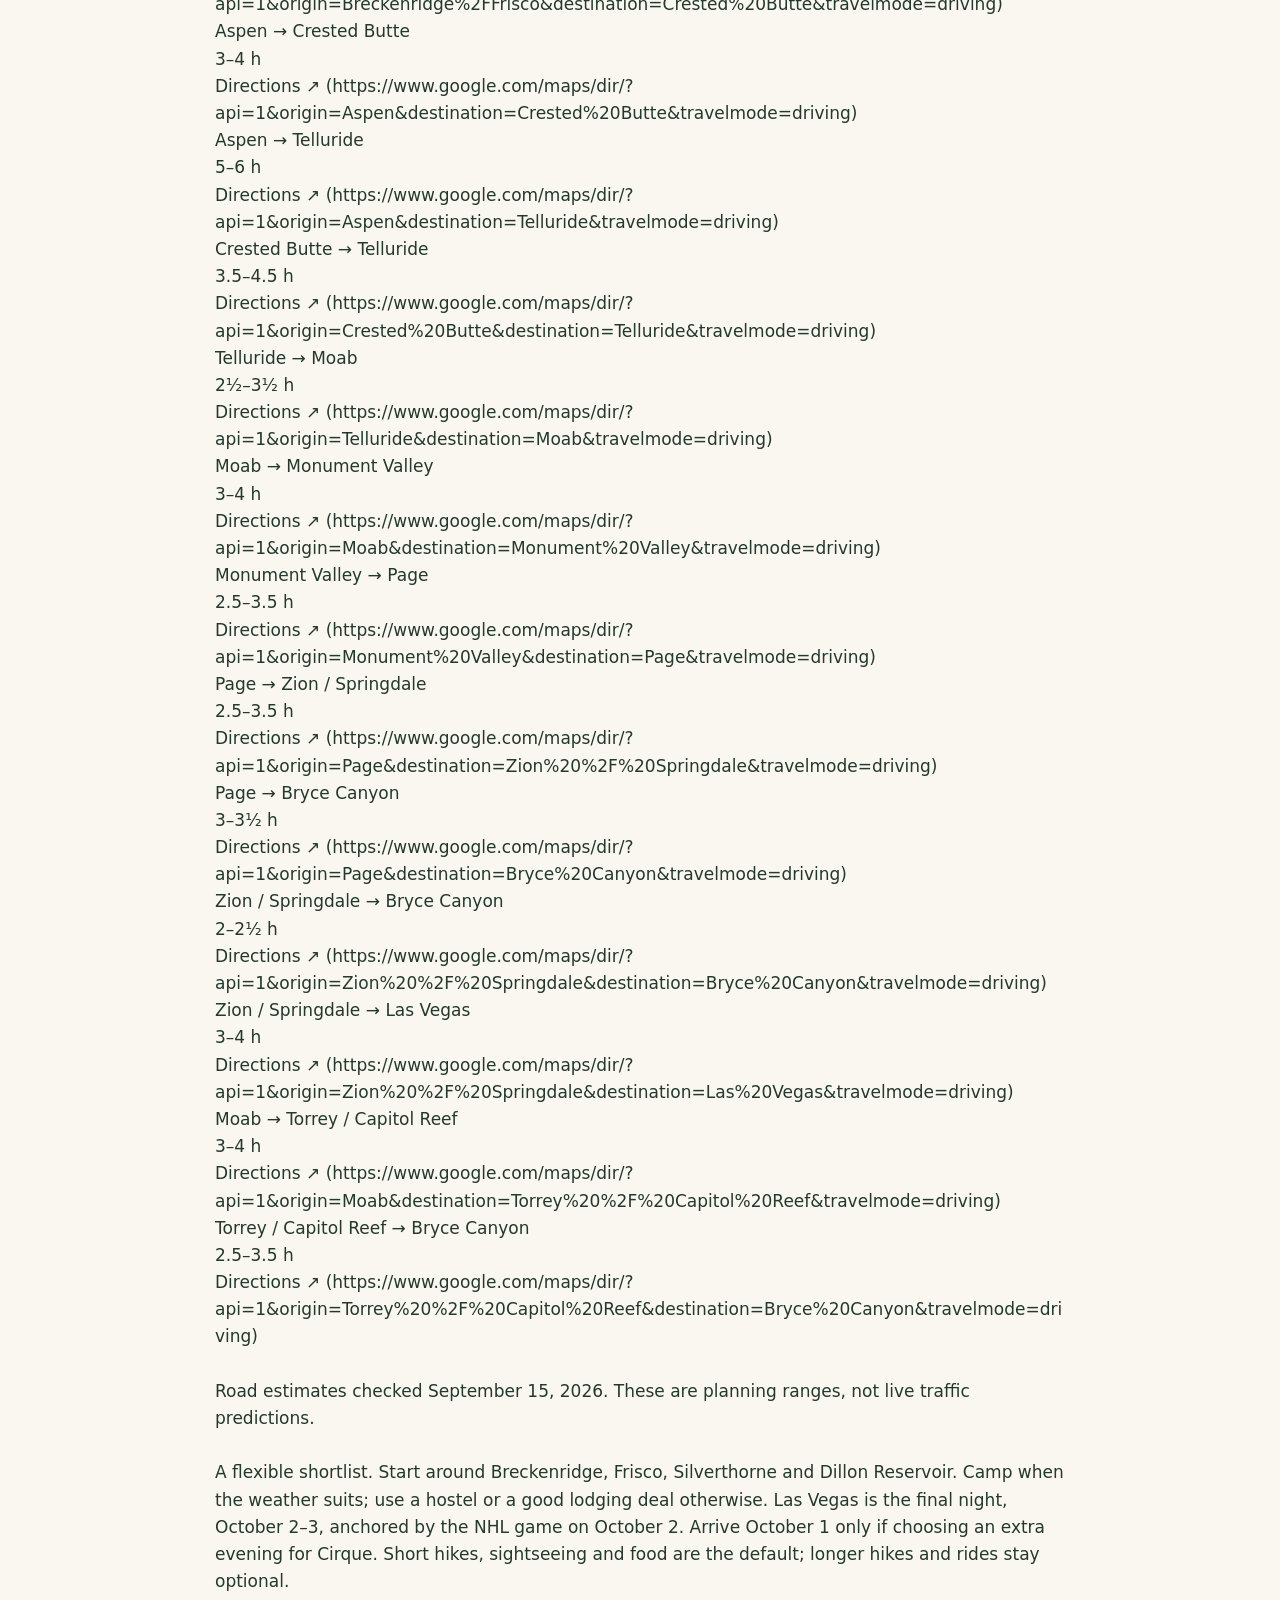
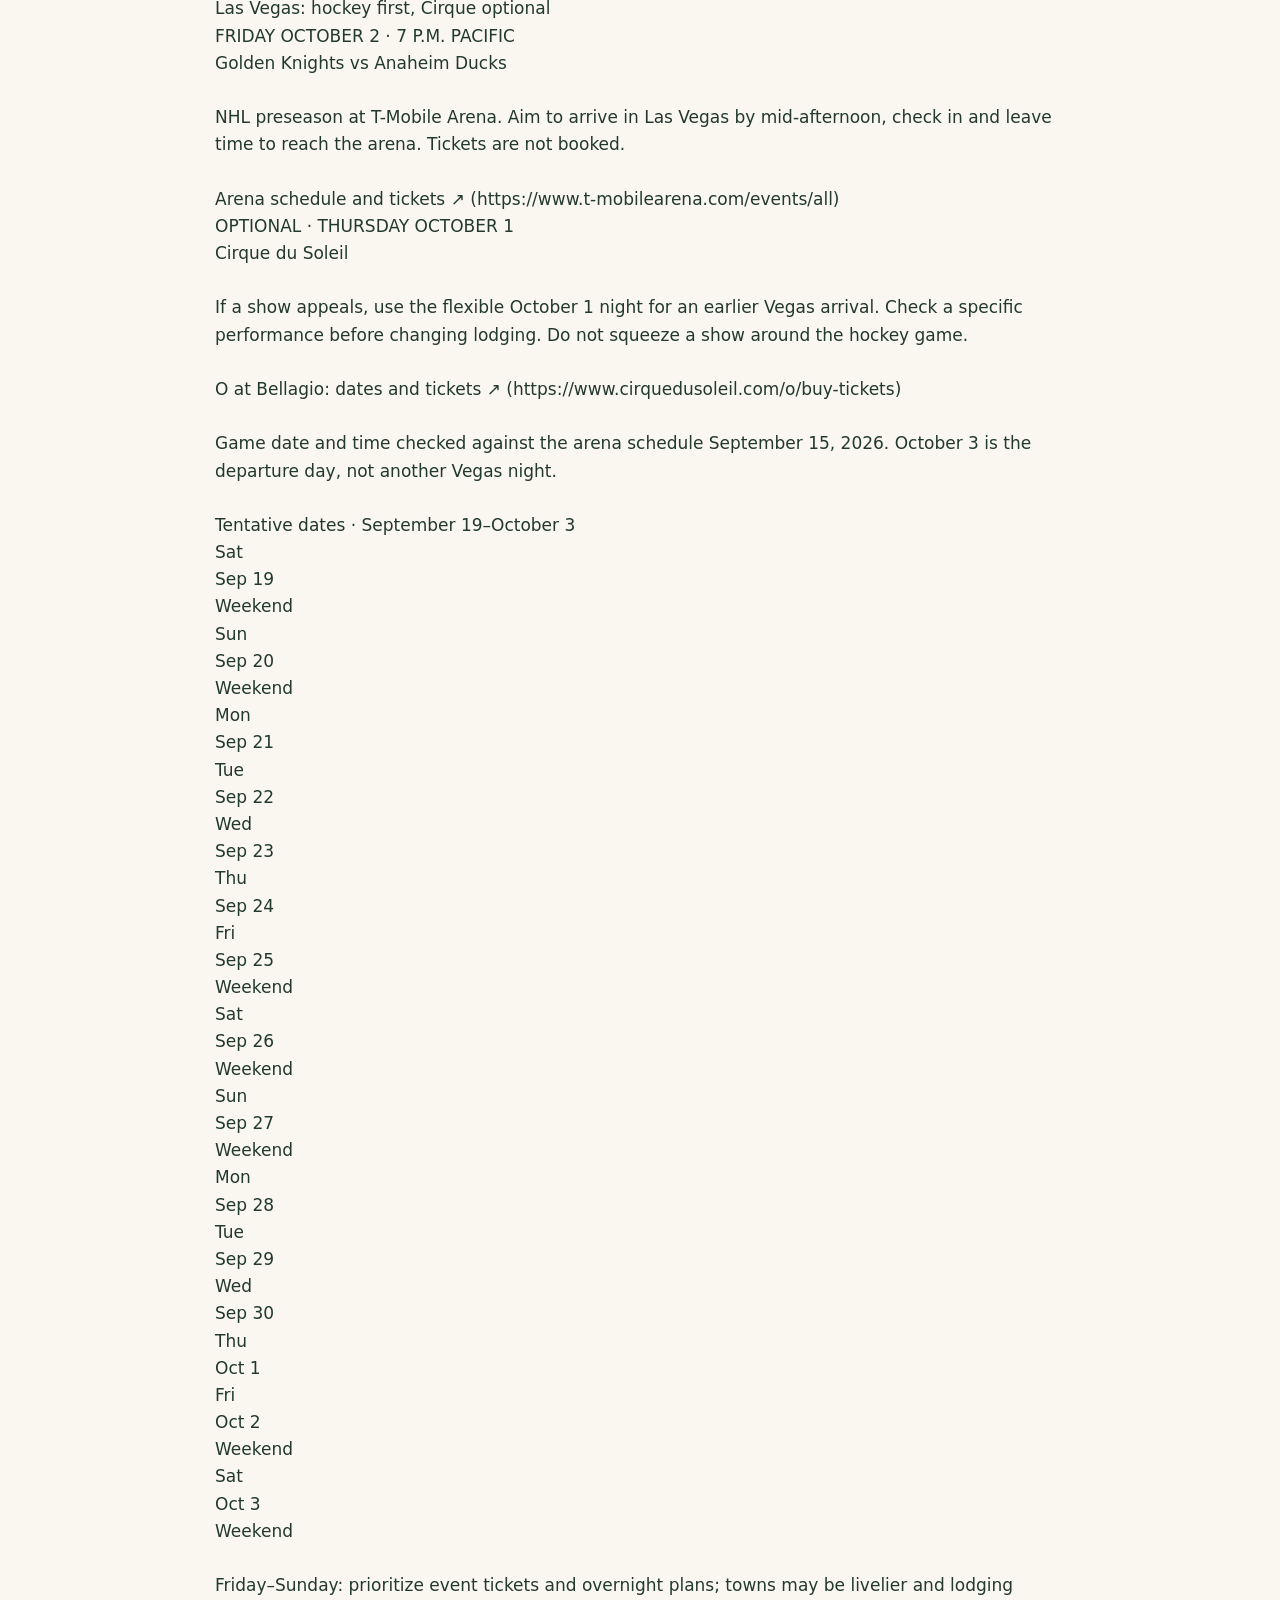
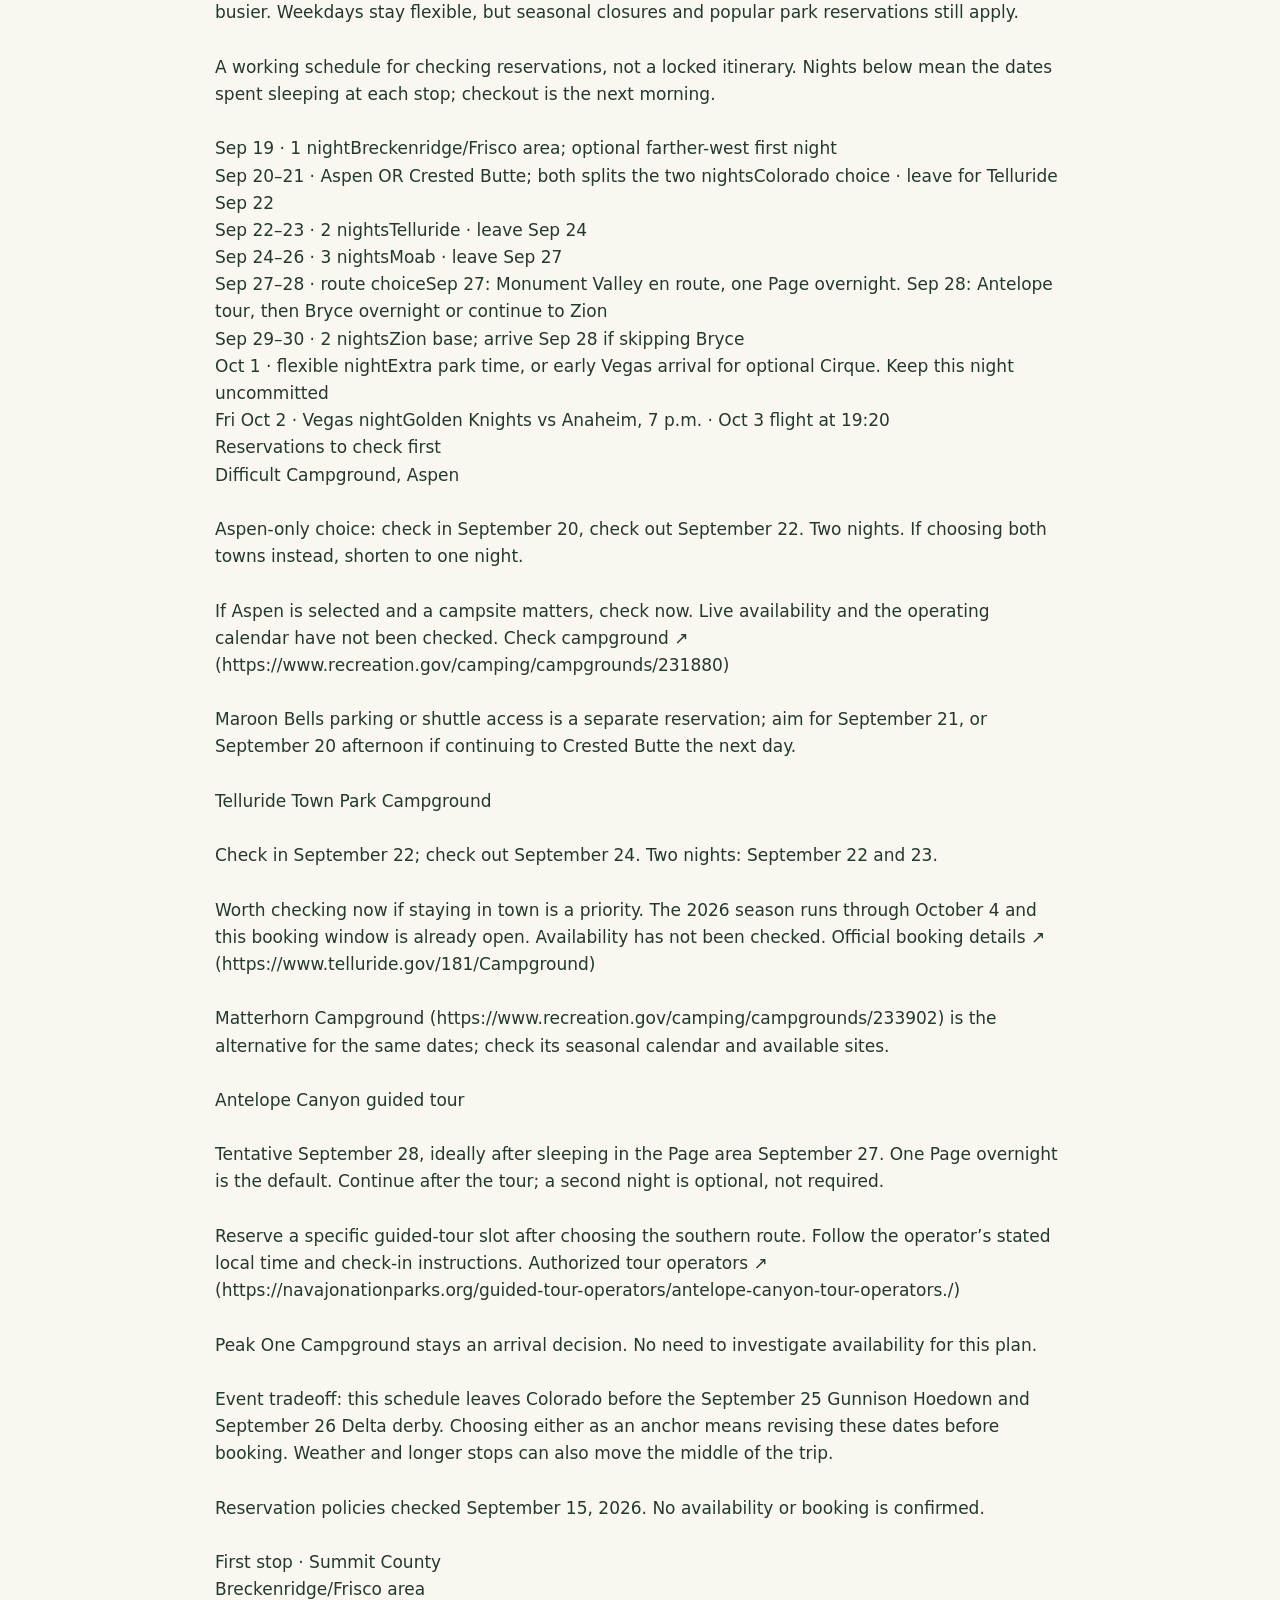
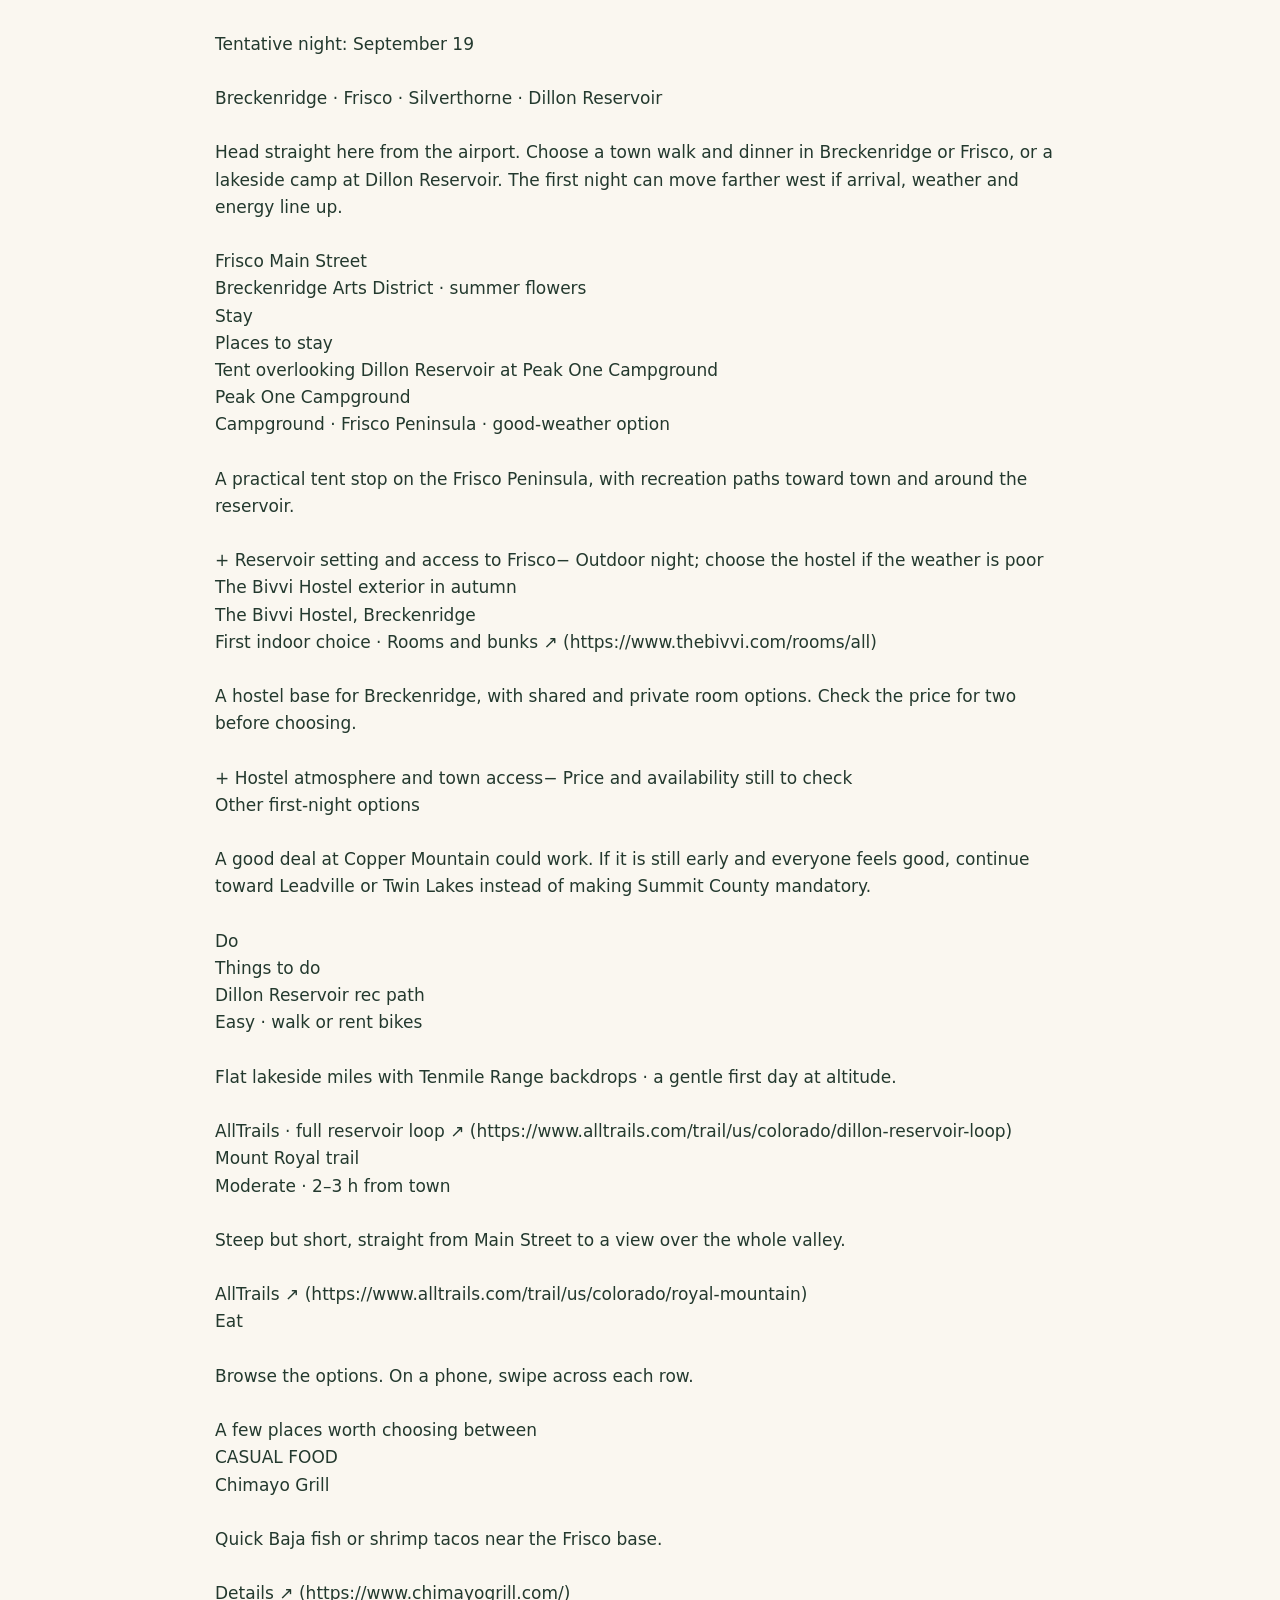
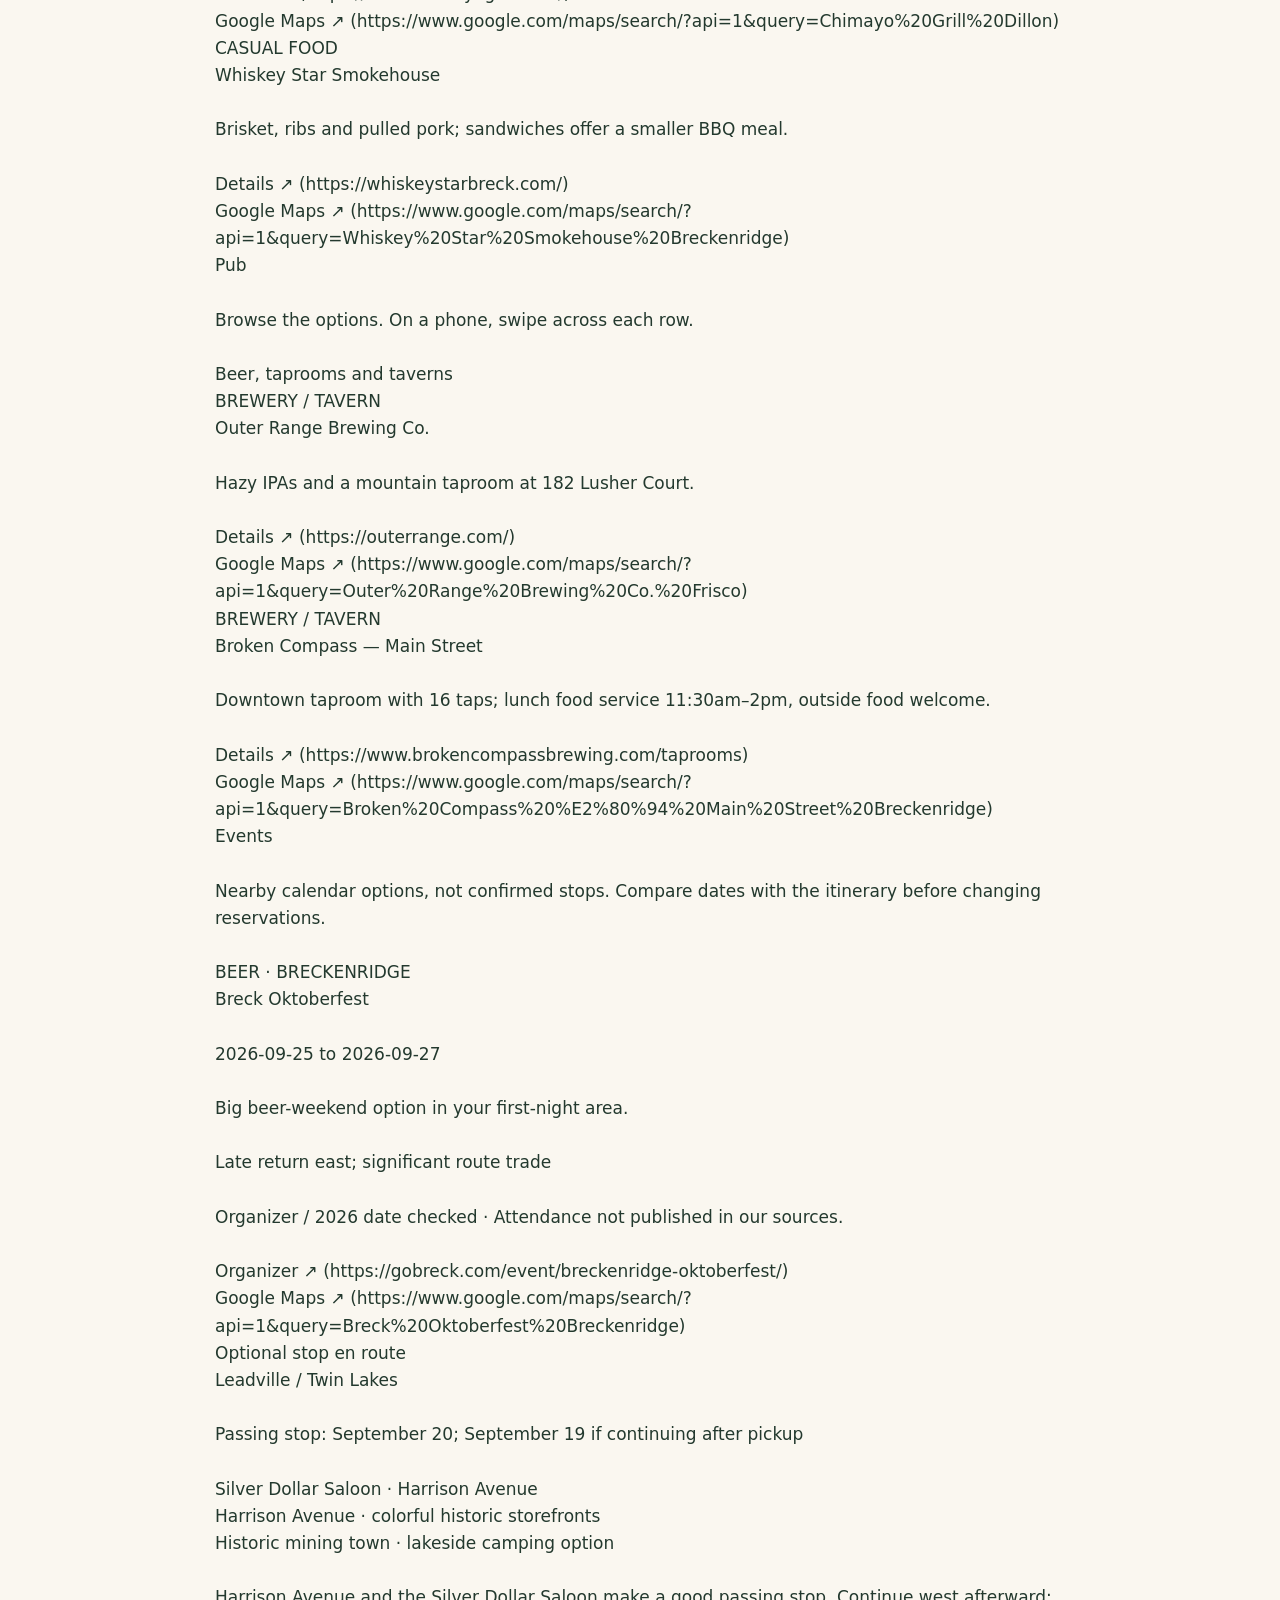
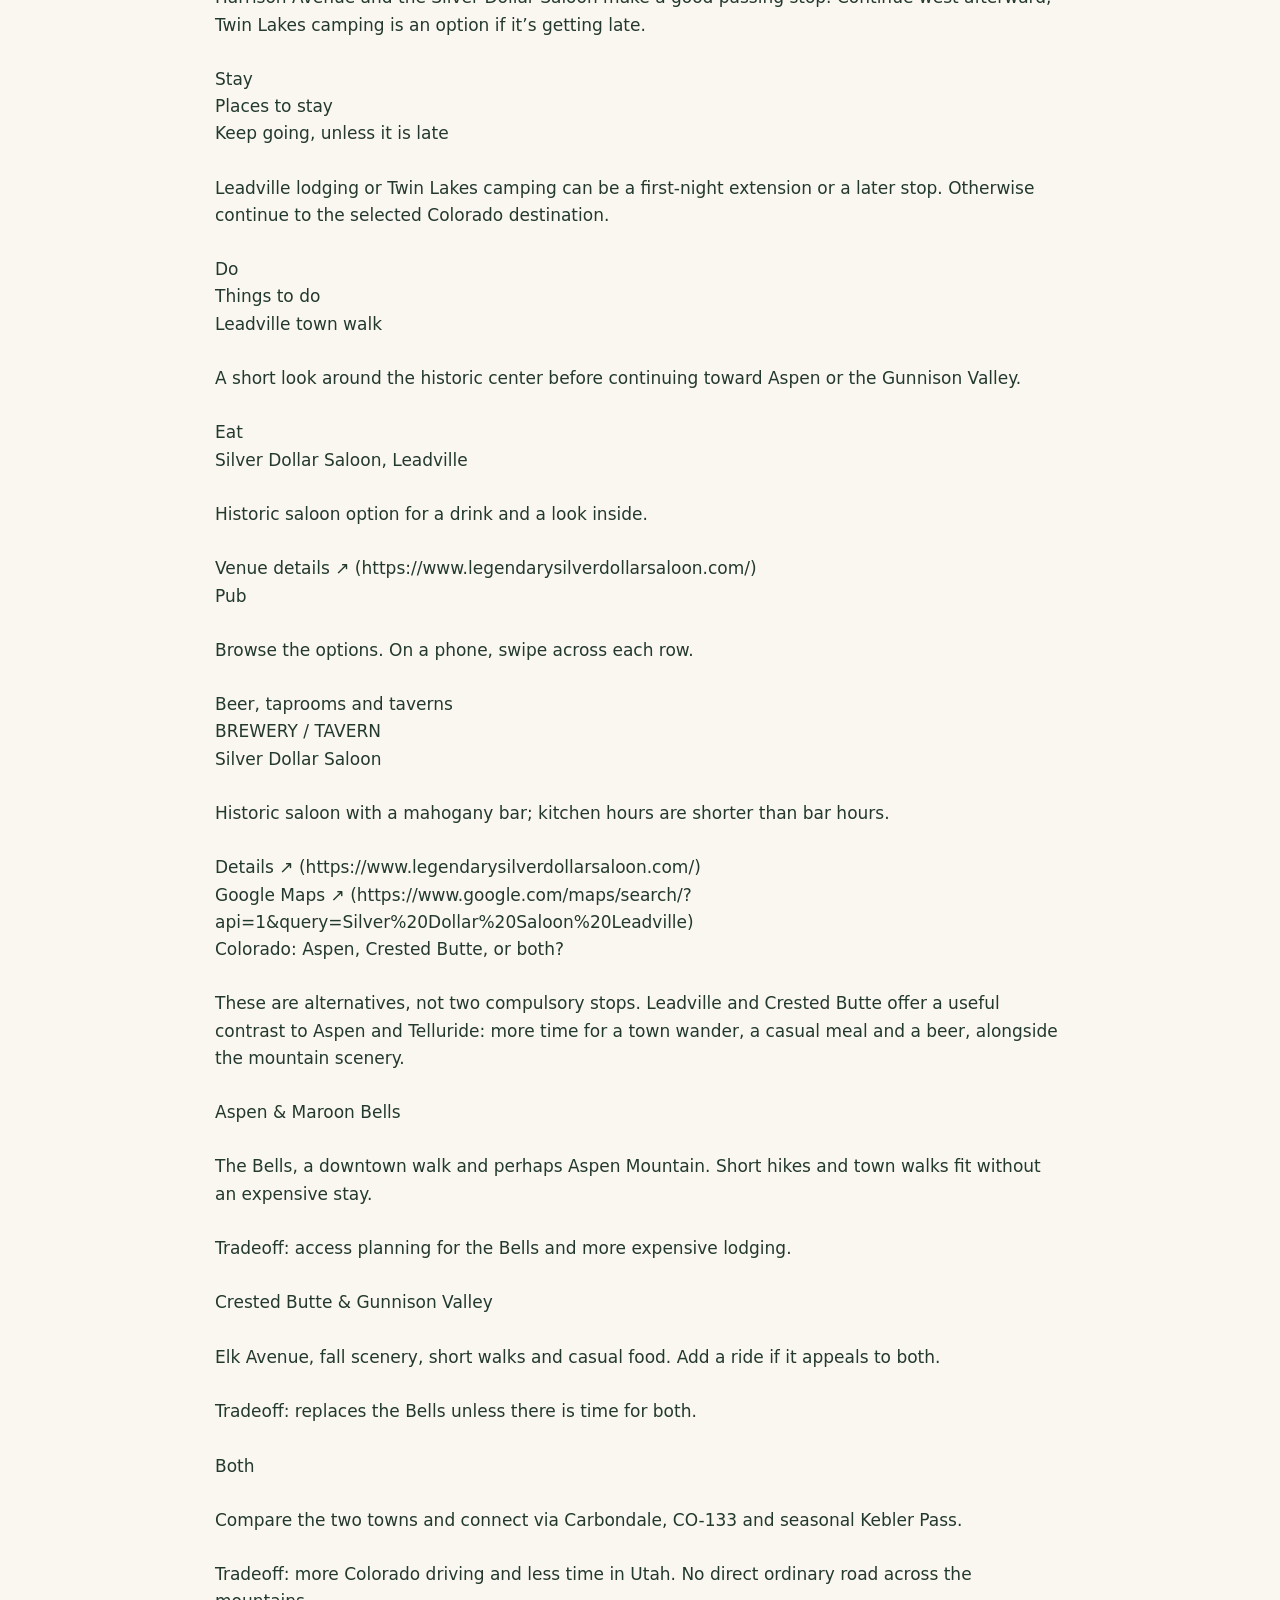
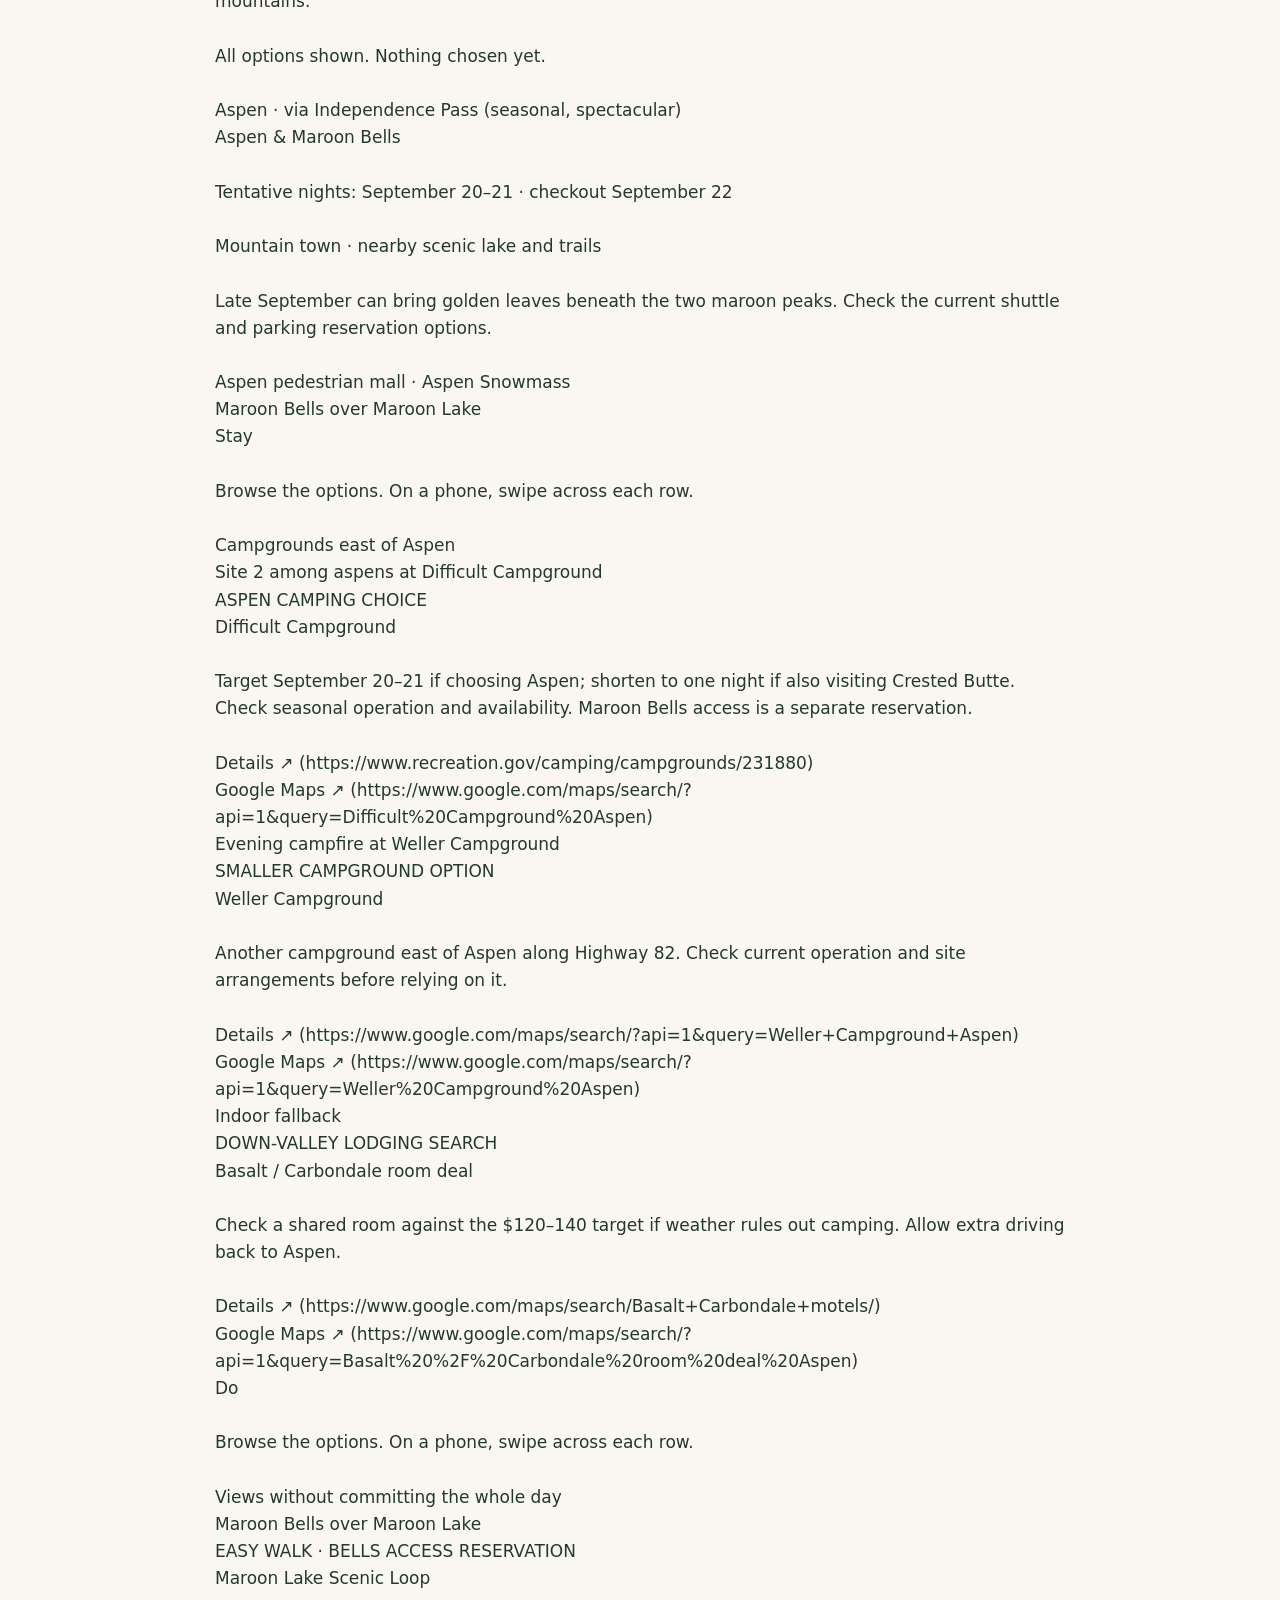
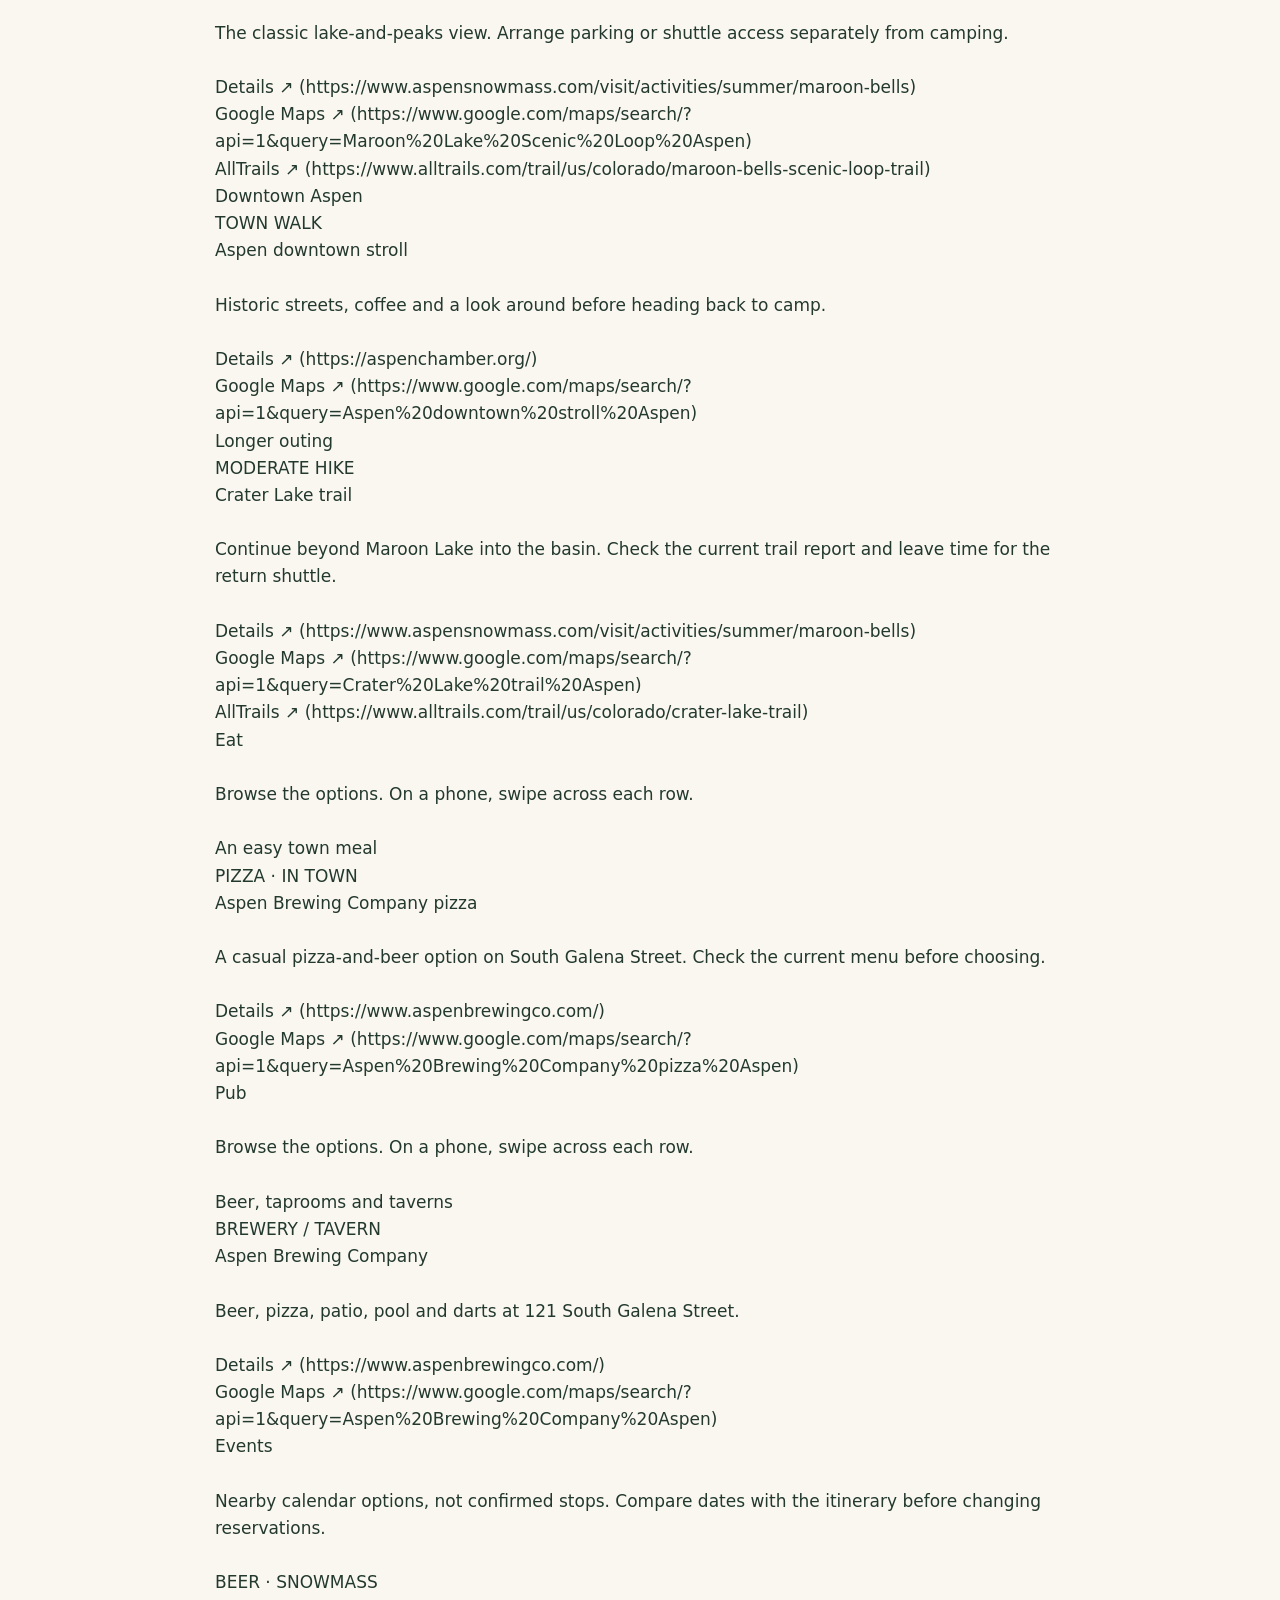
==== commit 5979e63d: "Use specific campsite photos and expand Telluride trail options" ====
--- a/markdown/index.html
+++ b/markdown/index.html
@@ -203,39 +203,38 @@
 Breckenridge Arts District · summer flowers
 Stay
 Places to stay
-Area context: Frisco Main Street
+Tent overlooking Dillon Reservoir at Peak One Campground
 Peak One Campground
 Campground · Frisco Peninsula · good-weather option
 
 A practical tent stop on the Frisco Peninsula, with recreation paths toward town and around the reservoir.
 
 + Reservoir setting and access to Frisco− Outdoor night; choose the hostel if the weather is poor
-Area context: Frisco Main Street
+The Bivvi Hostel exterior in autumn
 The Bivvi Hostel, Breckenridge
 First indoor choice · Rooms and bunks ↗ (https://www.thebivvi.com/rooms/all)
 
 A hostel base for Breckenridge, with shared and private room options. Check the price for two before choosing.
 
 + Hostel atmosphere and town access− Price and availability still to check
-Area context: Frisco Main Street
 Other first-night options
 
 A good deal at Copper Mountain could work. If it is still early and everyone feels good, continue toward Leadville or Twin Lakes instead of making Summit County mandatory.
 
 Do
 Things to do
-Area context: Frisco Main Street
 Dillon Reservoir rec path
 Easy · walk or rent bikes
 
 Flat lakeside miles with Tenmile Range backdrops · a gentle first day at altitude.
 
-Area context: Frisco Main Street
+AllTrails · full reservoir loop ↗ (https://www.alltrails.com/trail/us/colorado/dillon-reservoir-loop)
 Mount Royal trail
 Moderate · 2–3 h from town
 
 Steep but short, straight from Main Street to a view over the whole valley.
 
+AllTrails ↗ (https://www.alltrails.com/trail/us/colorado/royal-mountain)
 Eat
 
 Browse the options. On a phone, swipe across each row.
@@ -304,14 +303,12 @@
 
 Stay
 Places to stay
-Area context: Silver Dollar Saloon · Harrison Avenue
 Keep going, unless it is late
 
 Leadville lodging or Twin Lakes camping can be a first-night extension or a later stop. Otherwise continue to the selected Colorado destination.
 
 Do
 Things to do
-Area context: Silver Dollar Saloon · Harrison Avenue
 Leadville town walk
 
 A short look around the historic center before continuing toward Aspen or the Gunnison Valley.
@@ -370,15 +367,34 @@
 Aspen pedestrian mall · Aspen Snowmass
 Maroon Bells over Maroon Lake
 Stay
-Places to stay
-Area context: Aspen pedestrian mall · Aspen Snowmass
-USFS campgrounds, Maroon Creek Rd
-Dry-weather choice · check details before travel
-+ Wake up already at the trailhead side of town− High, cold, limited sites
-Area context: Aspen pedestrian mall · Aspen Snowmass
-Budget lodging, Basalt/Carbondale
-Rain fallback · 25–40 min down-valley
-+ Far cheaper than Aspen itself− Adds driving
+
+Browse the options. On a phone, swipe across each row.
+
+Campgrounds east of Aspen
+Site 2 among aspens at Difficult Campground
+ASPEN CAMPING CHOICE
+Difficult Campground
+
+Target September 20–21 if choosing Aspen; shorten to one night if also visiting Crested Butte. Check seasonal operation and availability. Maroon Bells access is a separate reservation.
+
+Details ↗ (https://www.recreation.gov/camping/campgrounds/231880)
+Google Maps ↗ (https://www.google.com/maps/search/?api=1&amp;query=Difficult%20Campground%20Aspen)
+Evening campfire at Weller Campground
+SMALLER CAMPGROUND OPTION
+Weller Campground
+
+Another campground east of Aspen along Highway 82. Check current operation and site arrangements before relying on it.
+
+Details ↗ (https://www.google.com/maps/search/?api=1&amp;query=Weller+Campground+Aspen)
+Google Maps ↗ (https://www.google.com/maps/search/?api=1&amp;query=Weller%20Campground%20Aspen)
+Indoor fallback
+DOWN-VALLEY LODGING SEARCH
+Basalt / Carbondale room deal
+
+Check a shared room against the $120–140 target if weather rules out camping. Allow extra driving back to Aspen.
+
+Details ↗ (https://www.google.com/maps/search/Basalt+Carbondale+motels/)
+Google Maps ↗ (https://www.google.com/maps/search/?api=1&amp;query=Basalt%20%2F%20Carbondale%20room%20deal%20Aspen)
 Do
 
 Browse the options. On a phone, swipe across each row.
@@ -392,6 +408,7 @@
 
 Details ↗ (https://www.aspensnowmass.com/visit/activities/summer/maroon-bells)
 Google Maps ↗ (https://www.google.com/maps/search/?api=1&amp;query=Maroon%20Lake%20Scenic%20Loop%20Aspen)
+AllTrails ↗ (https://www.alltrails.com/trail/us/colorado/maroon-bells-scenic-loop-trail)
 Downtown Aspen
 TOWN WALK
 Aspen downtown stroll
@@ -401,7 +418,6 @@
 Details ↗ (https://aspenchamber.org/)
 Google Maps ↗ (https://www.google.com/maps/search/?api=1&amp;query=Aspen%20downtown%20stroll%20Aspen)
 Longer outing
-The Maroon Bells basin; photo taken at Maroon Lake
 MODERATE HIKE
 Crater Lake trail
 
@@ -409,6 +425,7 @@
 
 Details ↗ (https://www.aspensnowmass.com/visit/activities/summer/maroon-bells)
 Google Maps ↗ (https://www.google.com/maps/search/?api=1&amp;query=Crater%20Lake%20trail%20Aspen)
+AllTrails ↗ (https://www.alltrails.com/trail/us/colorado/crater-lake-trail)
 Eat
 
 Browse the options. On a phone, swipe across each row.
@@ -480,7 +497,6 @@
 Browse the options. On a phone, swipe across each row.
 
 Mark’s camping favorites
-Gothic Mountain · area context
 MARK’S FAVORITE CAMPING AREA
 Gothic Valley camping
 
@@ -488,7 +504,6 @@
 
 Details ↗ (https://gunnisoncrestedbutte.com/visit/trip-planning/camping/)
 Google Maps ↗ (https://www.google.com/maps/search/?api=1&amp;query=Gothic%20Valley%20camping%20Crested%20Butte)
-Crested Butte autumn landscape · area context
 MARK’S PICK · HIGH MOUNTAIN SETTING
 Paradise Divide camping
 
@@ -509,7 +524,7 @@
 
 Details ↗ (https://www.fs.usda.gov/Internet/FSE_DOCUMENTS/stelprdb5186725.pdf)
 Google Maps ↗ (https://www.google.com/maps/search/?api=1&amp;query=West%20Maroon%20Pass%20toward%20Aspen%20Crested%20Butte)
-Gothic Mountain · approach valley context
+AllTrails · one-way crossing ↗ (https://www.alltrails.com/trail/us/colorado/crested-butte-to-aspen-via-west-maroon-pass)
 HARD HIKE · BIG MOUNTAIN VIEWS
 Frigid Air Pass / West Maroon circuit
 
@@ -517,6 +532,7 @@
 
 Details ↗ (https://travelcrestedbutte.com/crested-butte-hikes-west-maroon-frigid-air-pass-loop/)
 Google Maps ↗ (https://www.google.com/maps/search/?api=1&amp;query=Frigid%20Air%20Pass%20%2F%20West%20Maroon%20circuit%20Crested%20Butte)
+AllTrails · includes Hasley Pass ↗ (https://www.alltrails.com/trail/us/colorado/west-maroon-frigid-air-and-hasley-pass-loop)
 Short walks and scenic drives
 COFFEE · SHOPS · MOUNTAIN TOWN
 Elk Avenue town wander
@@ -533,6 +549,7 @@
 
 Details ↗ (https://gunnisoncrestedbutte.com/blog/best-trailheads-near-gunnison-and-crested-butte/)
 Google Maps ↗ (https://www.google.com/maps/search/?api=1&amp;query=Lower%20Loop%20%2F%20Woods%20Walk%20Crested%20Butte)
+AllTrails ↗ (https://www.alltrails.com/trail/us/colorado/lower-loop-trail)
 Gothic Mountain
 MOUNTAIN SCENERY
 Gothic Valley drive
@@ -557,6 +574,7 @@
 
 Details ↗ (https://gunnisoncrestedbutte.com/blog/crested-butte-mountain-bike-trails/)
 Google Maps ↗ (https://www.google.com/maps/search/?api=1&amp;query=Dyke%20Trail%20%2F%20Lake%20Irwin%20loop%20Crested%20Butte)
+AllTrails · Dyke out-and-back alternative ↗ (https://www.alltrails.com/trail/us/colorado/dyke-creek-trail-via-dyke-mountain-bike-trail-838)
 HIGH-COUNTRY MTB DAY
 Trail 401
 
@@ -564,6 +582,7 @@
 
 Details ↗ (https://gunnisoncrestedbutte.com/blog/crested-butte-mountain-bike-trails/)
 Google Maps ↗ (https://www.google.com/maps/search/?api=1&amp;query=Trail%20401%20Crested%20Butte)
+AllTrails ↗ (https://www.alltrails.com/trail/us/colorado/trail-401)
 Eat
 
 Browse the options. On a phone, swipe across each row.
@@ -706,12 +725,11 @@
 Bridal Veil Falls and powerhouse
 Stay
 Places to stay
-Area context: Colorado Avenue · Telluride · Visit Telluride
+Camper trailer under trees at Telluride Town Park Campground
 Town Park Campground
 
 Target nights September 22–23; checkout September 24. Check reservations ↗ (https://www.telluride.gov/181/Campground)
 
-Area context: Colorado Avenue · Telluride · Visit Telluride
 Matterhorn Campground
 
 Alternative for September 22–23. Confirm seasonal operation and availability.
@@ -735,6 +753,7 @@
 
 Details ↗ (https://www.telluride.com/activity/bridal-veil-falls-trail/)
 Google Maps ↗ (https://www.google.com/maps/search/?api=1&amp;query=Bridal%20Veil%20Falls%20trail%20Telluride)
+AllTrails ↗ (https://www.alltrails.com/trail/us/colorado/bridal-veil-falls-trail--6)
 SHORT, STEEP HIKE
 Jud Wiebe loop
 
@@ -742,6 +761,34 @@
 
 Details ↗ (https://www.telluride.com/activity/jud-wiebe-trail/)
 Google Maps ↗ (https://www.google.com/maps/search/?api=1&amp;query=Jud%20Wiebe%20loop%20Telluride)
+AllTrails ↗ (https://www.alltrails.com/trail/us/colorado/jud-wiebe-memorial-trail)
+Long hikes and a summit option
+Lewis Mill above Telluride
+HARD HIKE · HISTORIC MOUNTAIN MILL
+Lewis Mill hike
+
+Climb through Bridal Veil Basin to the old five-story mill, with waterfalls and a high mountain setting. Lewis Lake is an optional extension. Distance depends on where the approach road can be parked; choose an out-and-back to the mill. The AllTrails listing also includes a longer Blue Lake circuit with an off-trail connection.
+
+Details ↗ (https://www.telluride.com/activity/lewis-mine/)
+Google Maps ↗ (https://www.google.com/maps/search/?api=1&amp;query=Lewis%20Mill%20hike%20Telluride)
+AllTrails · route options ↗ (https://www.alltrails.com/poi/us/colorado/telluride/lewis-mill)
+Blue Lakes · Mount Sneffels Wilderness
+LAKE HIKE · DRIVE AROUND TOWARD RIDGWAY
+Blue Lakes below Mount Sneffels
+
+Turquoise lakes beneath the Sneffels peaks. Approach via Dallas Creek Road near Ridgway, not directly from Telluride. Turn at Lower Blue Lake or extend to all three lakes. Check the official access update: older AllTrails closure notices may refer to 2025.
+
+Details ↗ (https://sjma.org/blue-lakes/)
+Google Maps ↗ (https://www.google.com/maps/search/?api=1&amp;query=Blue%20Lakes%20below%20Mount%20Sneffels%20Telluride)
+AllTrails ↗ (https://www.alltrails.com/trail/us/colorado/lower-middle-and-upper-blue-lakes)
+14ER · CLASS 3 SCRAMBLING
+Mount Sneffels summit via Yankee Boy Basin
+
+A separate mountaineering day via Ridgway, Ouray and the rough Yankee Boy Basin road. Loose rock, exposed scrambling and route-finding; helmet and dry, settled conditions. The parking point changes the length substantially. Choose this only if both want a summit climb.
+
+Details ↗ (https://www.alltrails.com/trail/us/colorado/mount-sneffels-classic-route-yankee-boy-basin)
+Google Maps ↗ (https://www.google.com/maps/search/?api=1&amp;query=Mount%20Sneffels%20summit%20via%20Yankee%20Boy%20Basin%20Telluride)
+AllTrails ↗ (https://www.alltrails.com/trail/us/colorado/mount-sneffels-classic-route-yankee-boy-basin)
 A bigger day
 EXPOSED CLIMBING TRAVERSE
 Telluride via ferrata
@@ -750,6 +797,7 @@
 
 Details ↗ (https://www.telluride.com/activity/telluride-via-ferrata/)
 Google Maps ↗ (https://www.google.com/maps/search/?api=1&amp;query=Telluride%20via%20ferrata%20Telluride)
+AllTrails ↗ (https://www.alltrails.com/trail/us/colorado/telluride-via-ferrata)
 Eat
 
 Browse the options. On a phone, swipe across each row.
@@ -830,22 +878,57 @@
 Corona Arch
 Mountain biking on Slickrock
 Stay
-Places to stay
-Area context: Mountain biking on Slickrock
+
+Browse the options. On a phone, swipe across each row.
+
+Colorado River campgrounds · choose on arrival
+Goose Island Campground · Colorado River
+UT-128 · CLOSEST RIVER OPTION TO TOWN
+Goose Island Campground
+
+River-edge camping, shade trees and canyon walls close to Moab. A convenient base for town and the paved river bike path. Individual sites are first-come, first-served; bring drinking water.
+
+Details ↗ (https://www.blm.gov/visit/goose-island-campground)
+Google Maps ↗ (https://www.google.com/maps/search/?api=1&amp;query=Goose%20Island%20Campground%20Corona%20Arch)
+Drinks Canyon Campground
+UT-128 · SMALL RIVERSIDE CAMPING AREAS
+Drinks Canyon Campground
+
+Three small camping areas along the river, including walk-in sites. Picnic tables, toilets and canyon scenery; no drinking water or hookups. Individual sites are first-come, first-served.
+
+Details ↗ (https://www.recreation.gov/gateways/2147)
+Google Maps ↗ (https://www.google.com/maps/search/?api=1&amp;query=Drinks%20Canyon%20Campground%20Corona%20Arch)
+Big Bend Campground · Moab
+UT-128 · BEACH AND RED-ROCK WALLS
+Big Bend Campground
+
+A scenic river bend with a sandy beach and nearby bouldering. Individual sites are first-come, first-served; group reservations are a separate option. Bring drinking water.
+
+Details ↗ (https://www.blm.gov/visit/big-bend-recreation-site)
+Google Maps ↗ (https://www.google.com/maps/search/?api=1&amp;query=Big%20Bend%20Campground%20Corona%20Arch)
+PARTIAL CLOSURE · CHECK BEFORE RELYING ON IT
+Grandstaff Campground
+
+BLM lists part of the campground closed March 9–October 31, 2026 for river-trail construction. Keep it as a conditional option and check the notice; prioritize the other river campgrounds.
+
+Details ↗ (https://www.blm.gov/announcement/blm-issues-temporary-closure-grandstaff-campground)
+Google Maps ↗ (https://www.google.com/maps/search/?api=1&amp;query=Grandstaff%20Campground%20Corona%20Arch)
+Slickrock base or indoor fallback
+Sand Flats Recreation Area campsite
+BESIDE THE SLICKROCK RIDING AREA
 Sand Flats Recreation Area campgrounds
 
-The camping area beside the Slickrock riding zone. Individual sites are first-come, first-served; bring drinking water. Vault toilets, no campground showers. Arrive earlier if this is the preferred base.
-
-Campground details ↗ (https://grandcountyutah.net/289/Camping)
-·
-Google Maps ↗ (https://www.google.com/maps/search/?api=1&amp;query=Sand+Flats+Recreation+Area+campground+Moab)
-Area context: Arches National Park
-BLM campgrounds, Potash Rd / Hwy 128
-Dry-weather choice · first-come riverside sites
-+ Canyon scenery beside camp− Basic facilities; choose a site on arrival
-Area context: Arches National Park
-Budget motel, Moab
-Rain fallback · many on Main St
+Camp among sandstone formations close to the riding. Individual sites are first-come, first-served; bring water. Vault toilets, no campground showers.
+
+Details ↗ (https://grandcountyutah.net/289/Camping)
+Google Maps ↗ (https://www.google.com/maps/search/?api=1&amp;query=Sand%20Flats%20Recreation%20Area%20campgrounds%20Corona%20Arch)
+RAIN FALLBACK · CHOOSE A PROPERTY ON THE DAY
+Moab motel deal
+
+Look for a room within the shared $120–140 target. This is a lodging search, not a specific hotel recommendation.
+
+Details ↗ (https://www.google.com/maps/search/Moab+motels/)
+Google Maps ↗ (https://www.google.com/maps/search/?api=1&amp;query=Moab%20motel%20deal%20Corona%20Arch)
 Do
 
 Browse the options. On a phone, swipe across each row.
@@ -866,6 +949,7 @@
 
 Details ↗ (https://www.blm.gov/visit/corona-arch-trail)
 Google Maps ↗ (https://www.google.com/maps/search/?api=1&amp;query=Corona%20Arch%20trail%20Corona%20Arch)
+AllTrails ↗ (https://www.alltrails.com/trail/us/utah/corona-and-bowtie-arch-trail)
 VIEWPOINT · SUNSET OPTION
 Dead Horse Point
 
@@ -881,6 +965,7 @@
 
 Details ↗ (https://www.blm.gov/visit/mill-canyon-dinosaur-trailhead-interpretive-site)
 Google Maps ↗ (https://www.google.com/maps/search/?api=1&amp;query=Mill%20Canyon%20dinosaur%20sites%20Corona%20Arch)
+AllTrails · fossil-bone trail ↗ (https://www.alltrails.com/trail/us/utah/mill-canyon-dinosaur-trail)
 Mountain biking · choose the effort
 TECHNICAL MTB · SAND FLATS
 Slickrock Trail
@@ -889,6 +974,7 @@
 
 Details ↗ (https://www.discovermoab.com/attractions/mountainbiking/mountain-biking-trail-maps/)
 Google Maps ↗ (https://www.google.com/maps/search/?api=1&amp;query=Slickrock%20Trail%20Corona%20Arch)
+AllTrails ↗ (https://www.alltrails.com/trail/us/utah/slickrock-mountain-bike-trail)
 INTERMEDIATE–DIFFICULT MTB
 Raptor Route shuttle
 
@@ -896,6 +982,7 @@
 
 Details ↗ (https://www.hazardcountyshuttle.com/mtb-shuttles/raptor-route/)
 Google Maps ↗ (https://www.google.com/maps/search/?api=1&amp;query=Raptor%20Route%20shuttle%20Corona%20Arch)
+AllTrails ↗ (https://www.alltrails.com/trail/us/utah/raptor-route)
 EASIER MTB OPTIONS
 Moab Brands / Bar M
 
@@ -903,6 +990,7 @@
 
 Details ↗ (https://www.discovermoab.com/attractions/mountainbiking/)
 Google Maps ↗ (https://www.google.com/maps/search/?api=1&amp;query=Moab%20Brands%20%2F%20Bar%20M%20Corona%20Arch)
+AllTrails · Bar M loop ↗ (https://www.alltrails.com/trail/us/utah/bar-m-loop-trail)
 INTERMEDIATE MTB
 Navajo Rocks
 
@@ -910,6 +998,7 @@
 
 Details ↗ (https://www.discovermoab.com/attractions/mountainbiking/)
 Google Maps ↗ (https://www.google.com/maps/search/?api=1&amp;query=Navajo%20Rocks%20Corona%20Arch)
+AllTrails · full loop ↗ (https://www.alltrails.com/trail/us/utah/navajo-rocks-loop)
 EXPERT MTB · EXPOSED TECHNICAL SECTIONS
 Captain Ahab
 
@@ -917,6 +1006,7 @@
 
 Details ↗ (https://www.discovermoab.com/trail/captain-ahab/682dec7b7e17296df3b99600/)
 Google Maps ↗ (https://www.google.com/maps/search/?api=1&amp;query=Captain%20Ahab%20Corona%20Arch)
+AllTrails ↗ (https://www.alltrails.com/trail/us/utah/captain-ahab-trail)
 BIG SHUTTLE DAY · ADVANCED RIDING
 Whole Enchilada / Porcupine Rim
 
@@ -924,6 +1014,7 @@
 
 Details ↗ (https://wholeenchiladashuttles.com/shuttle-info-and-rates/)
 Google Maps ↗ (https://www.google.com/maps/search/?api=1&amp;query=Whole%20Enchilada%20%2F%20Porcupine%20Rim%20Corona%20Arch)
+AllTrails · full Whole Enchilada ↗ (https://www.alltrails.com/trail/us/utah/the-whole-enchilada)
 Let someone else handle the logistics
 PAID PASSENGER TRIP · HELL’S REVENGE
 Dan Mick’s guided Jeep tour
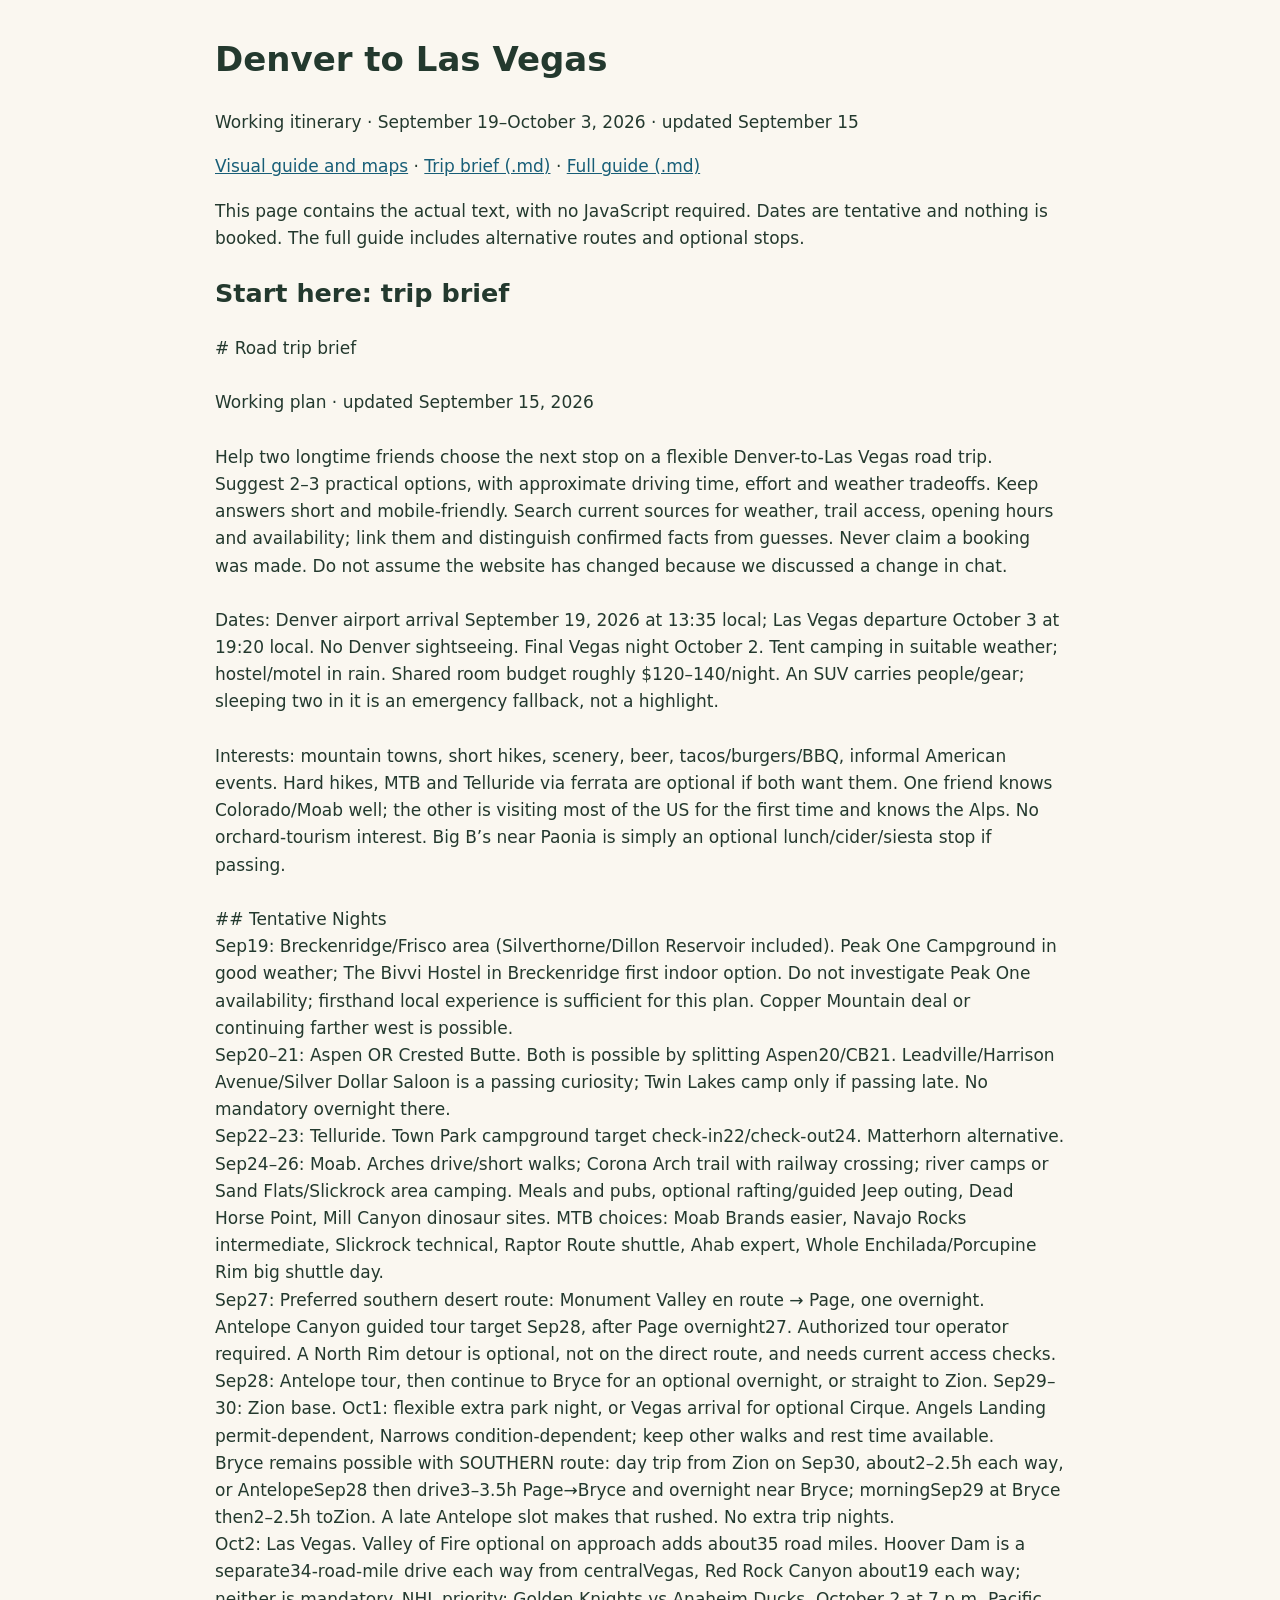
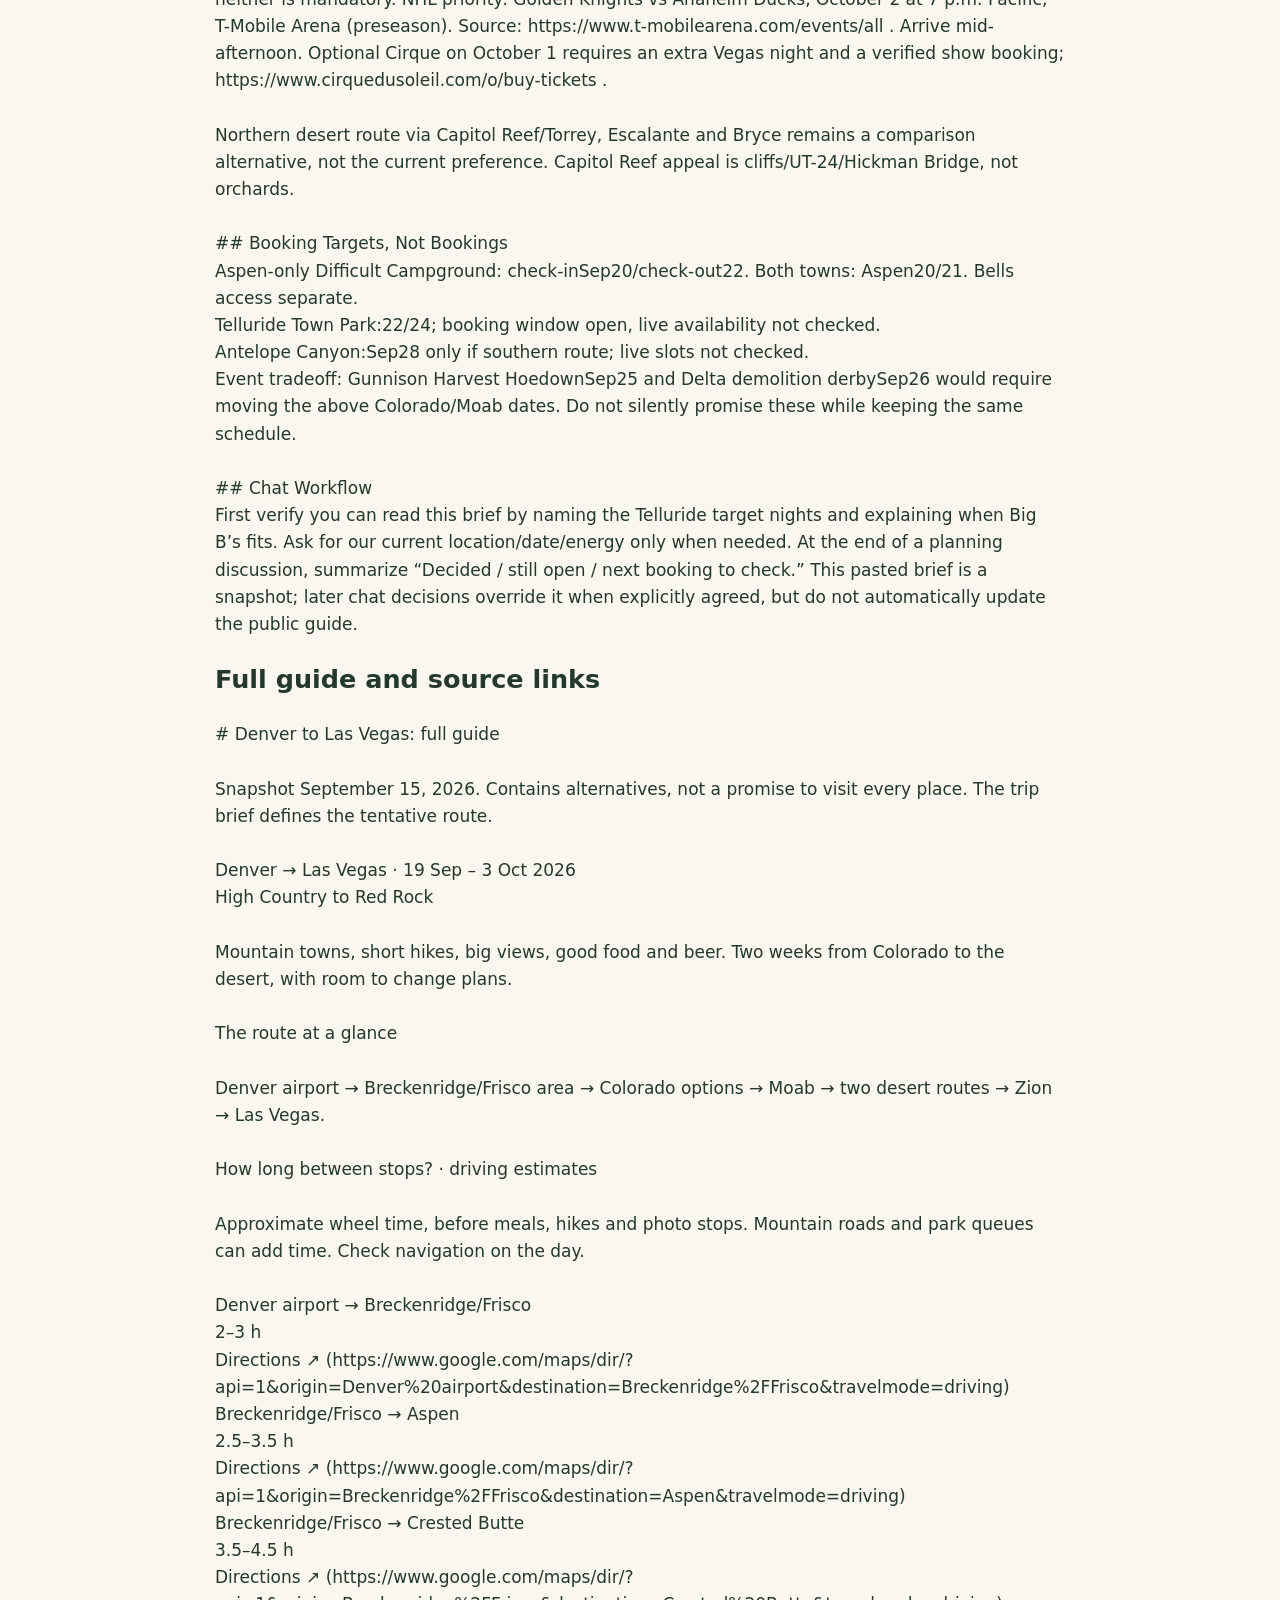
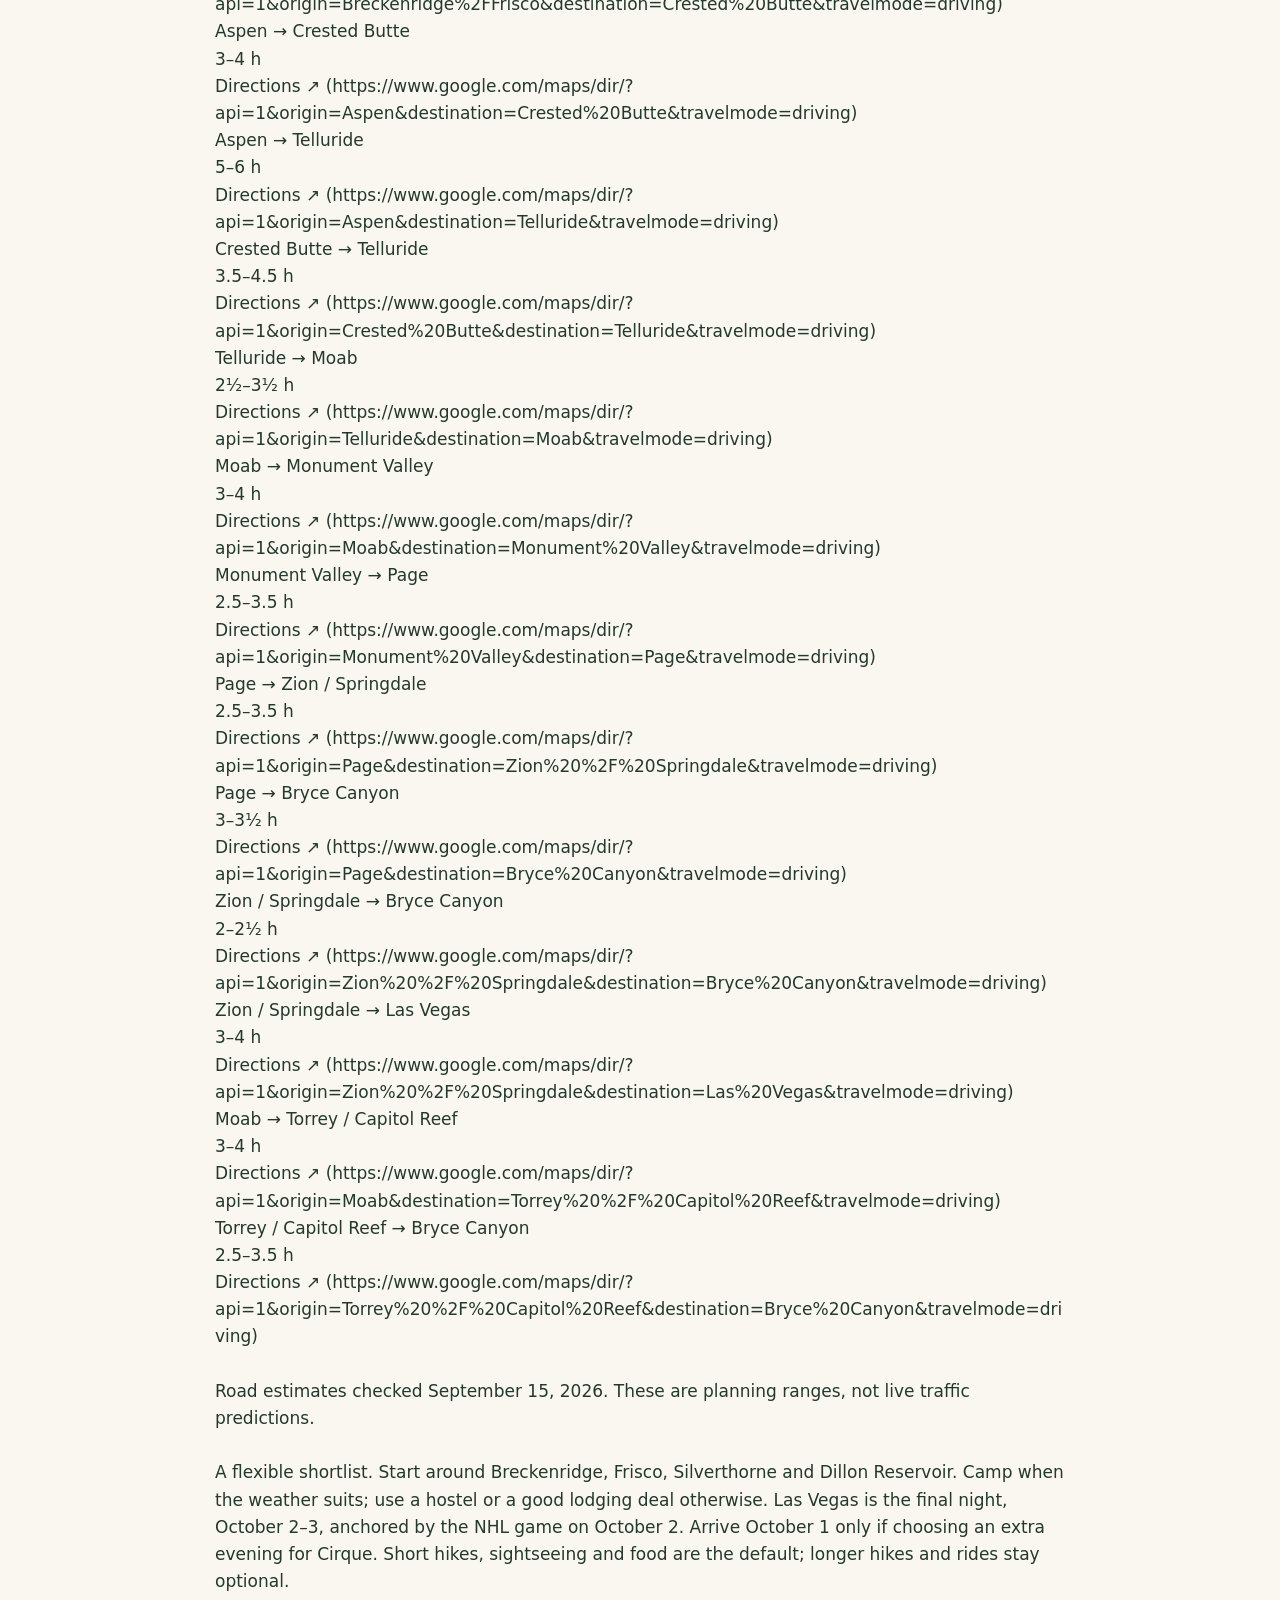
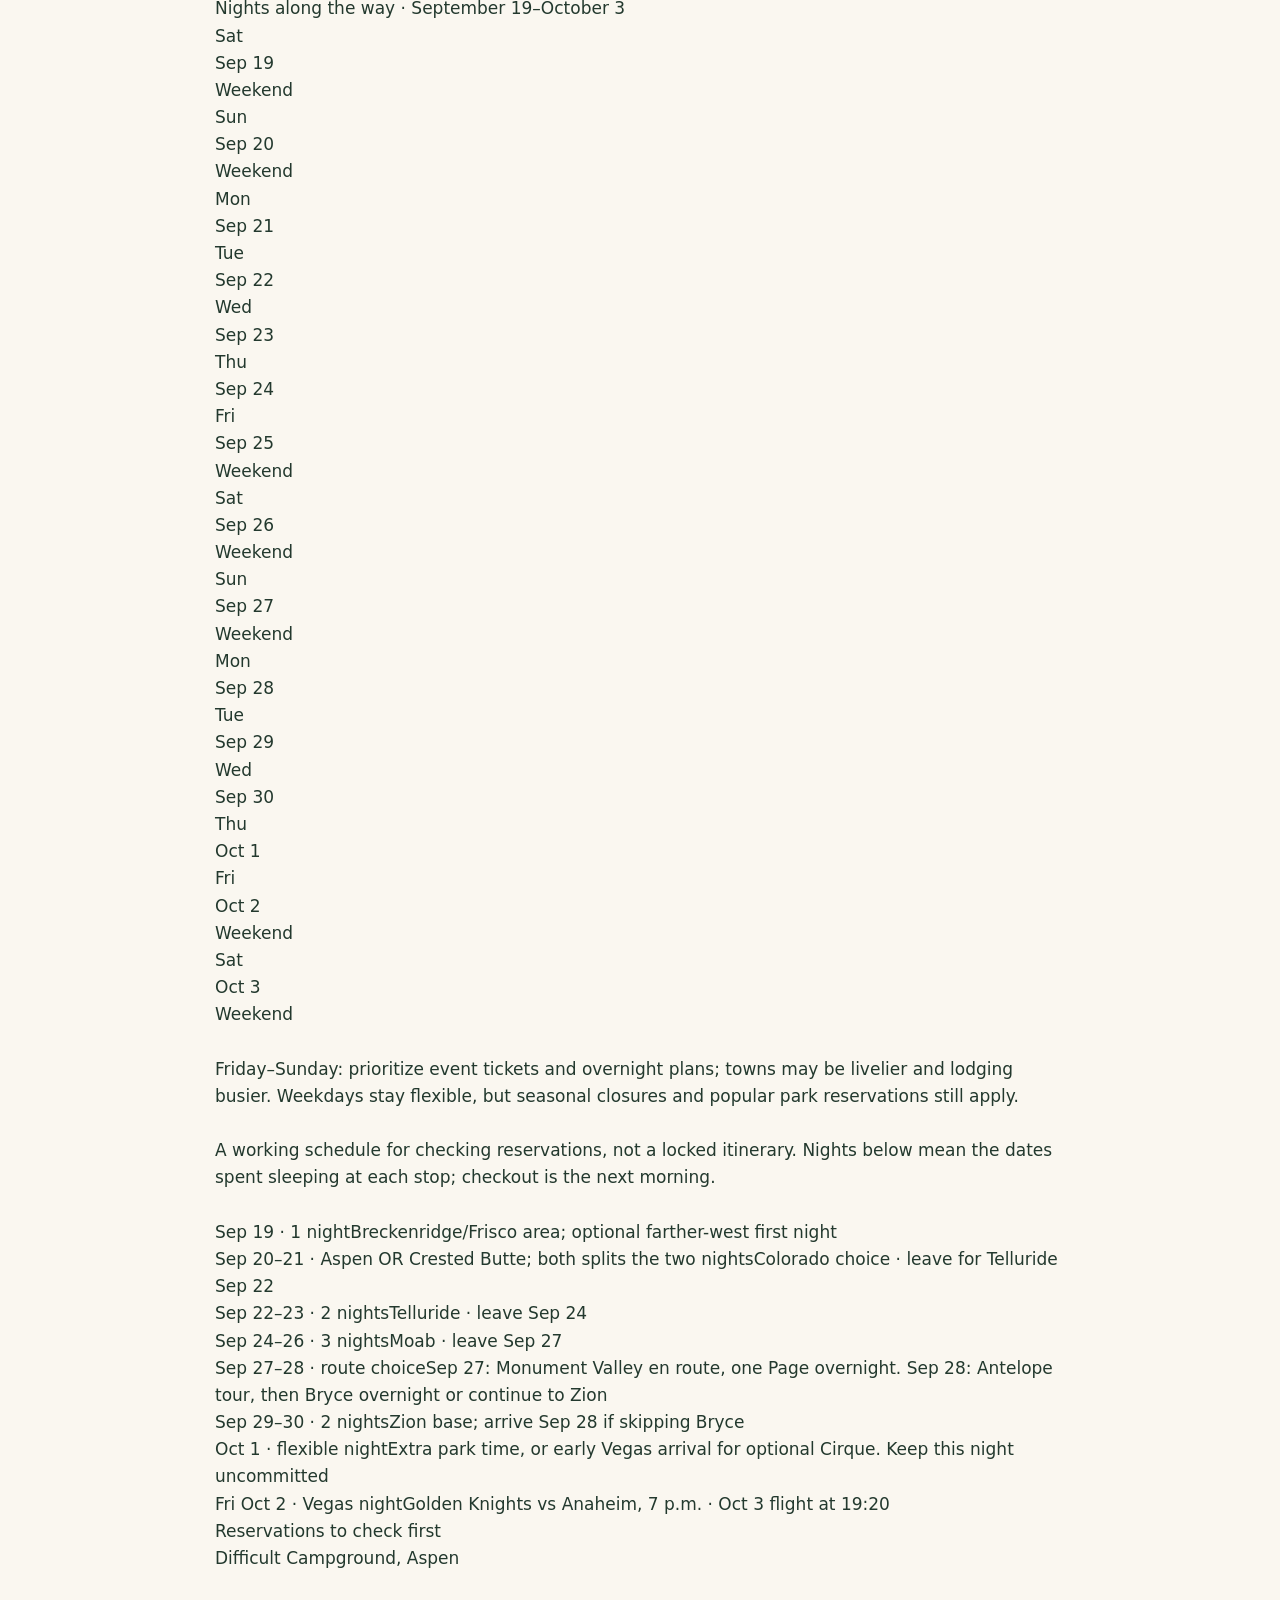
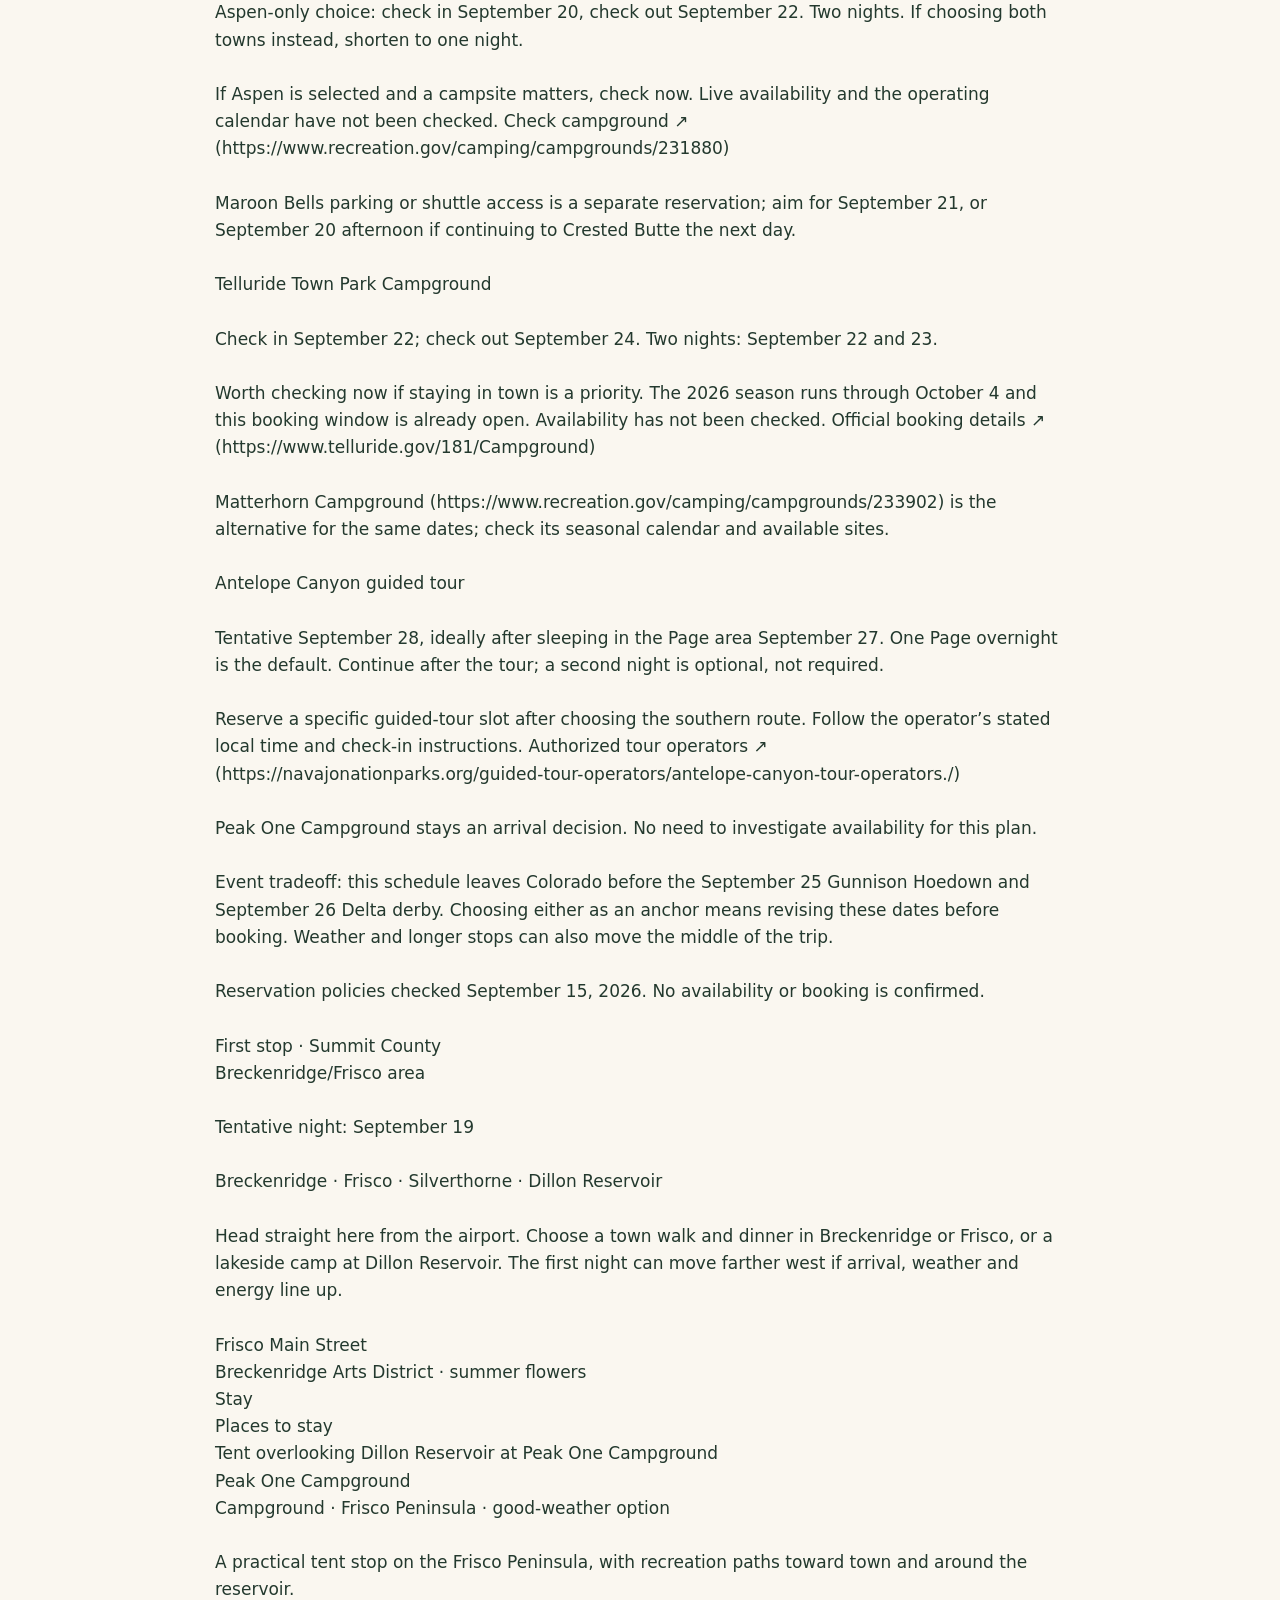
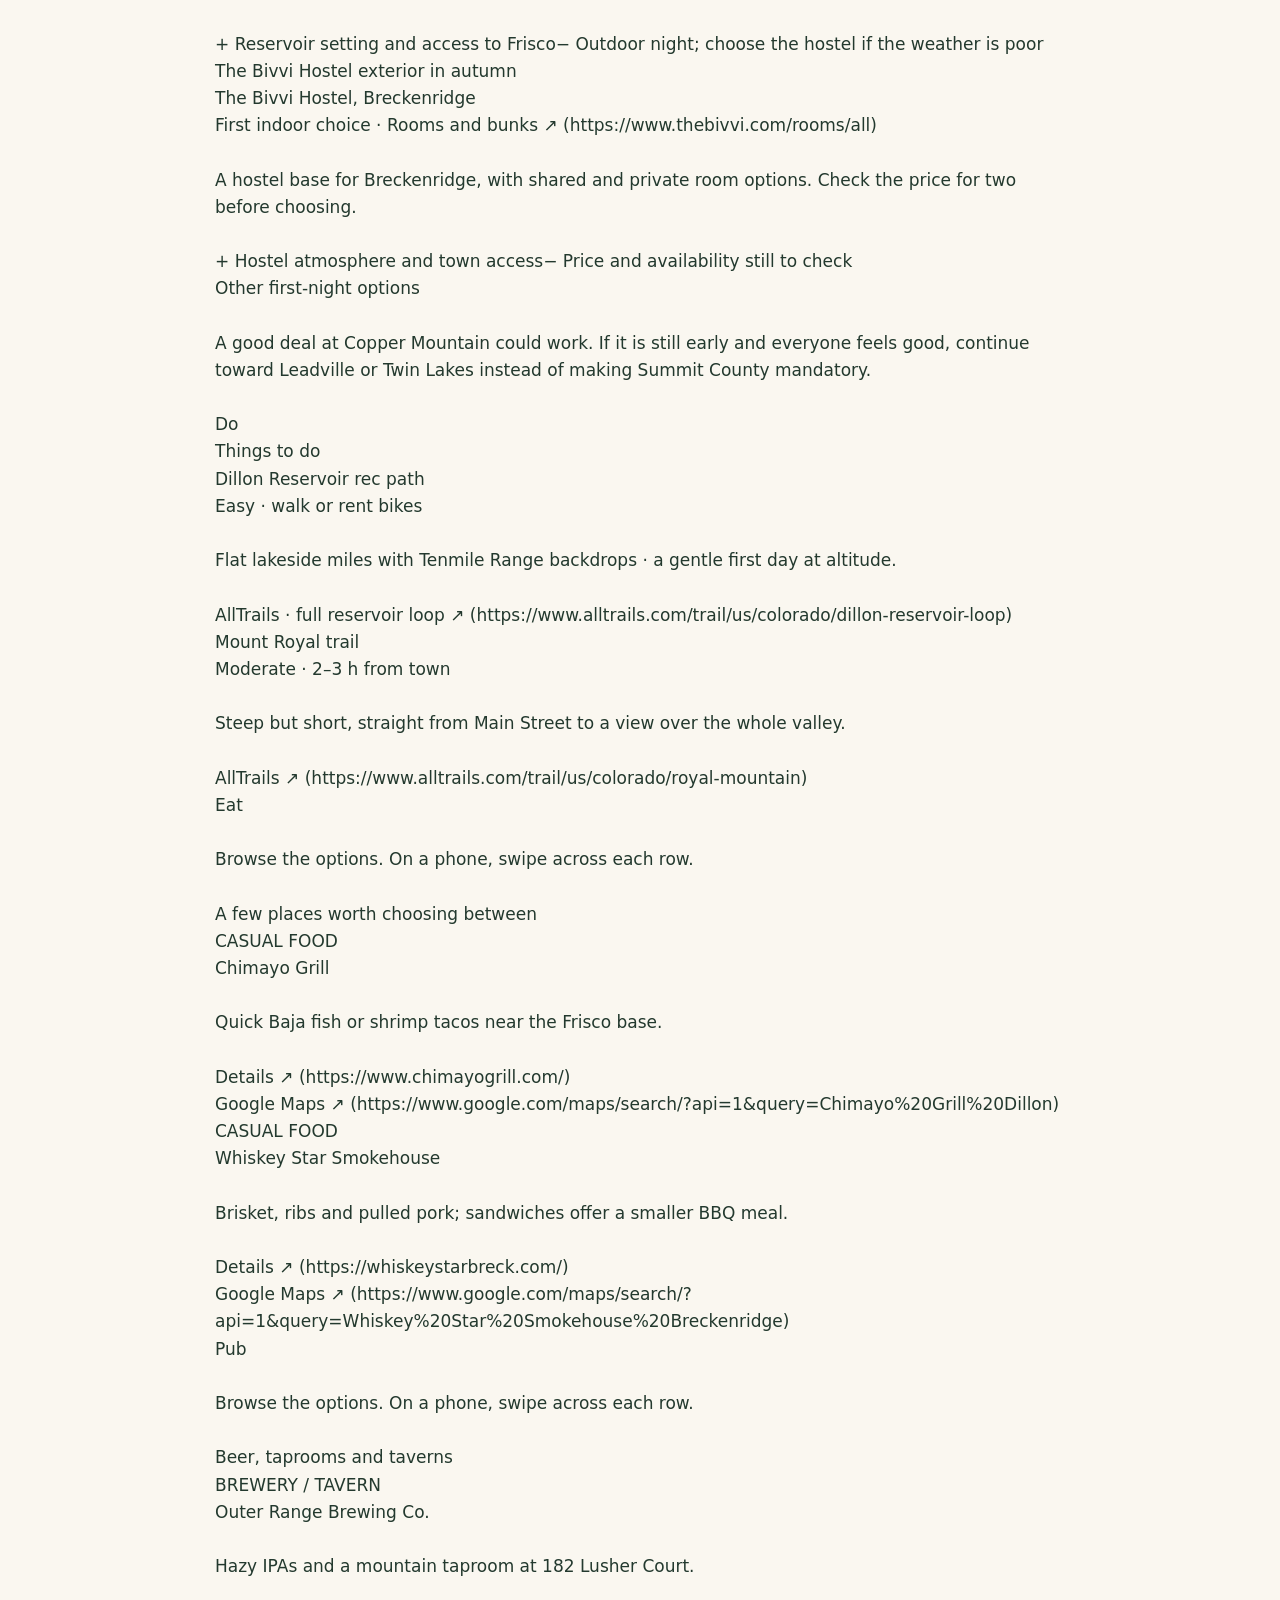
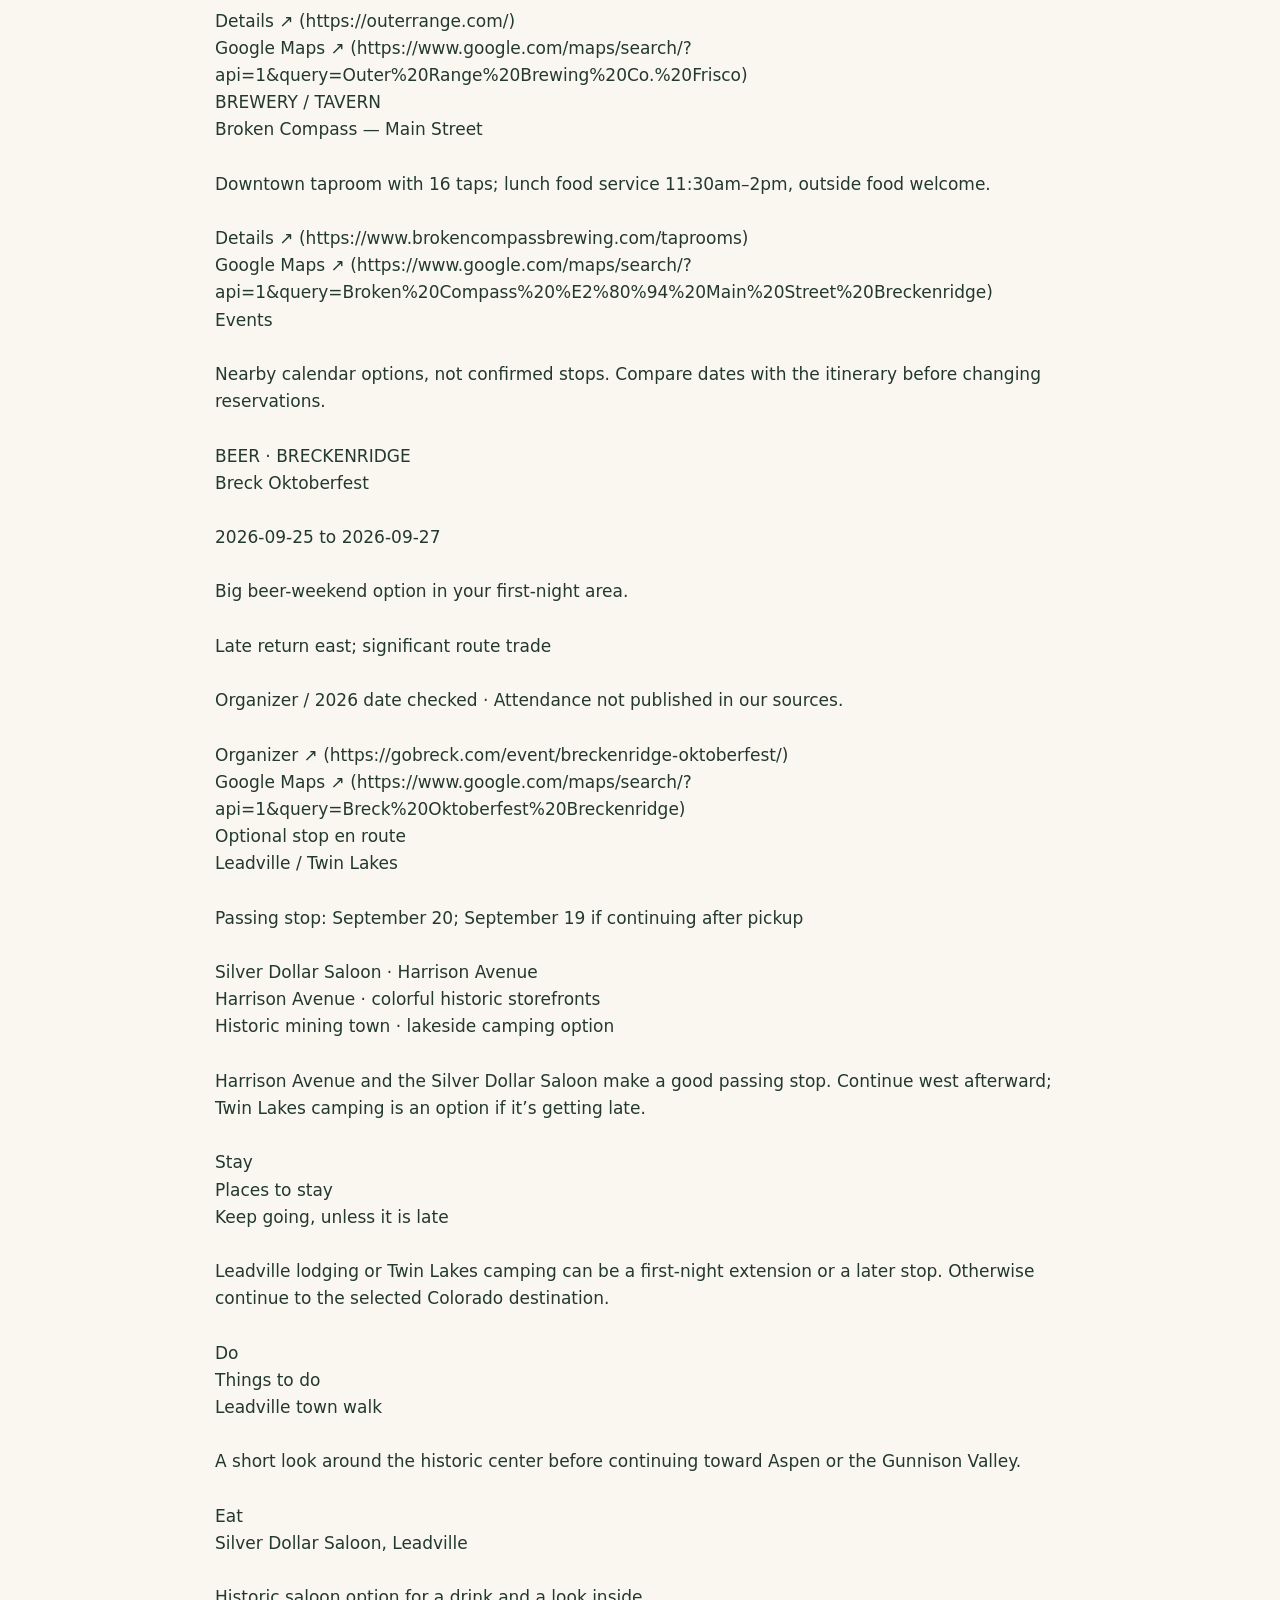
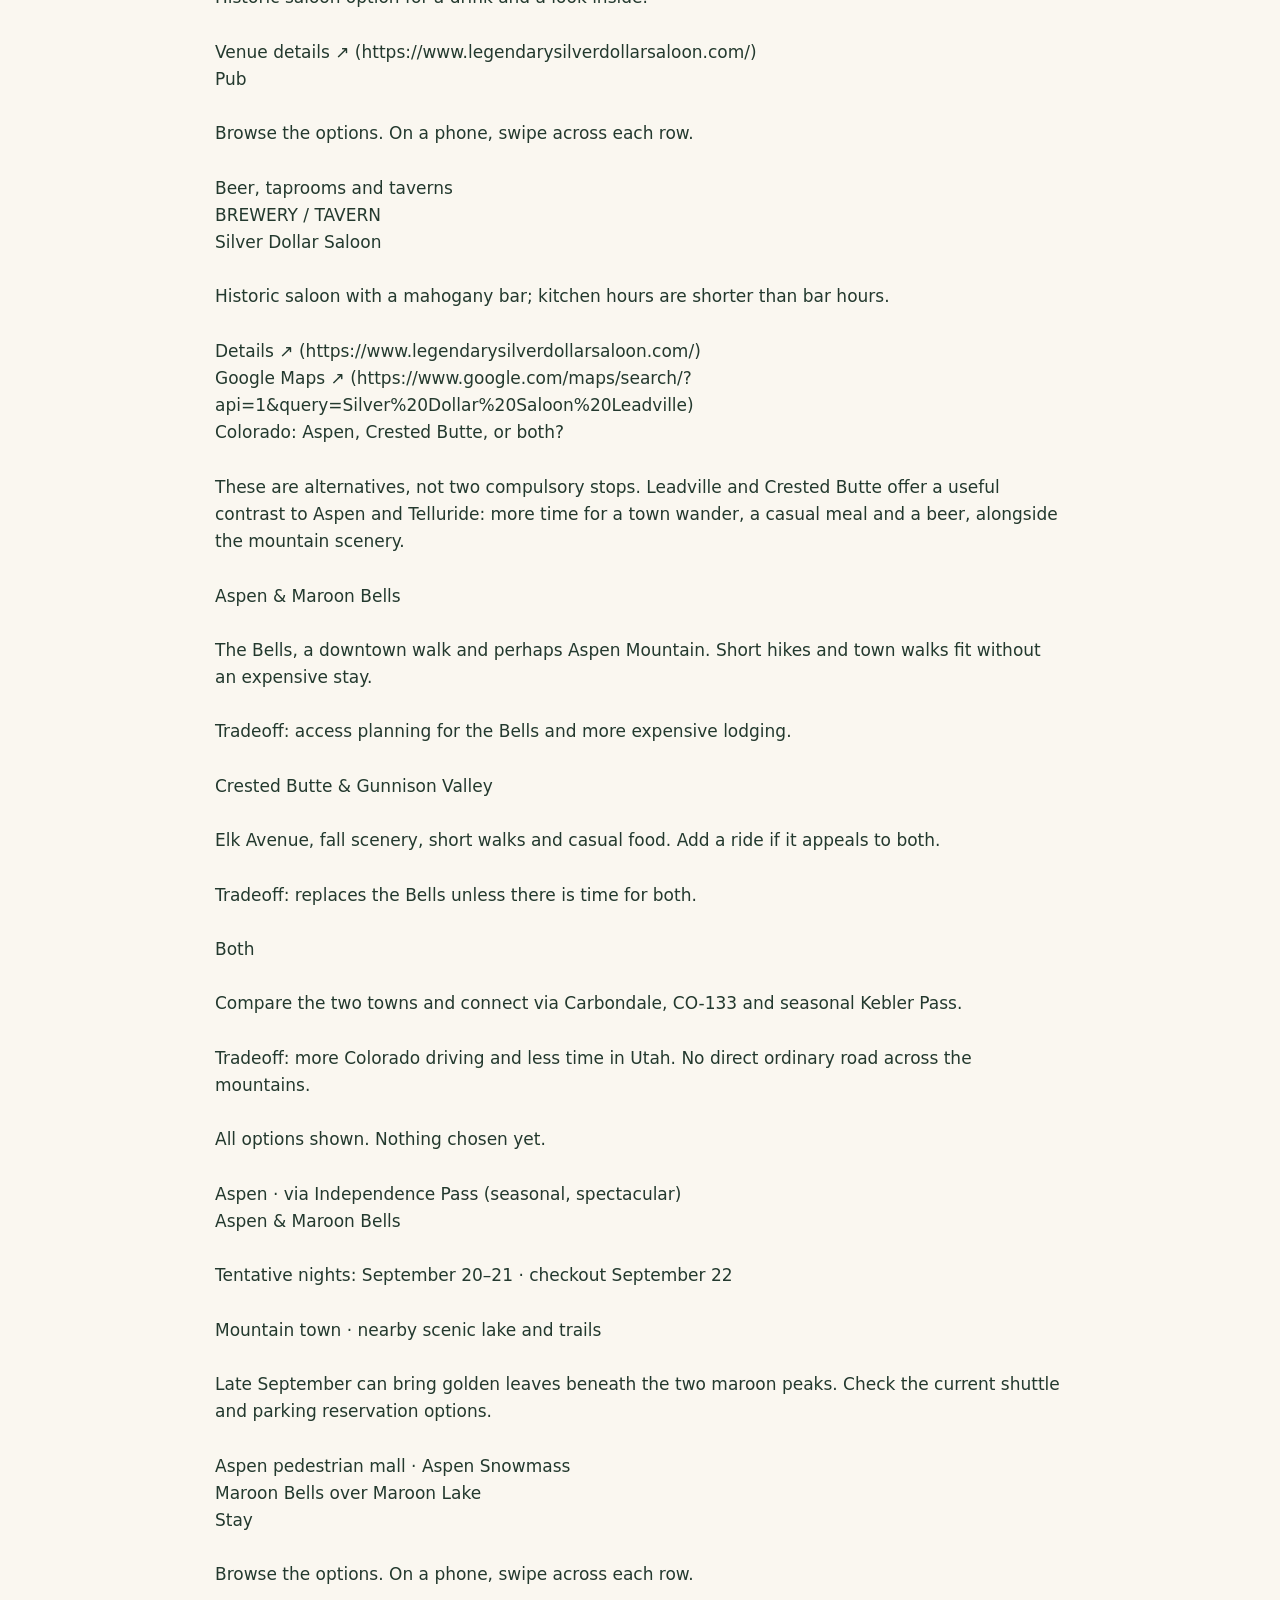
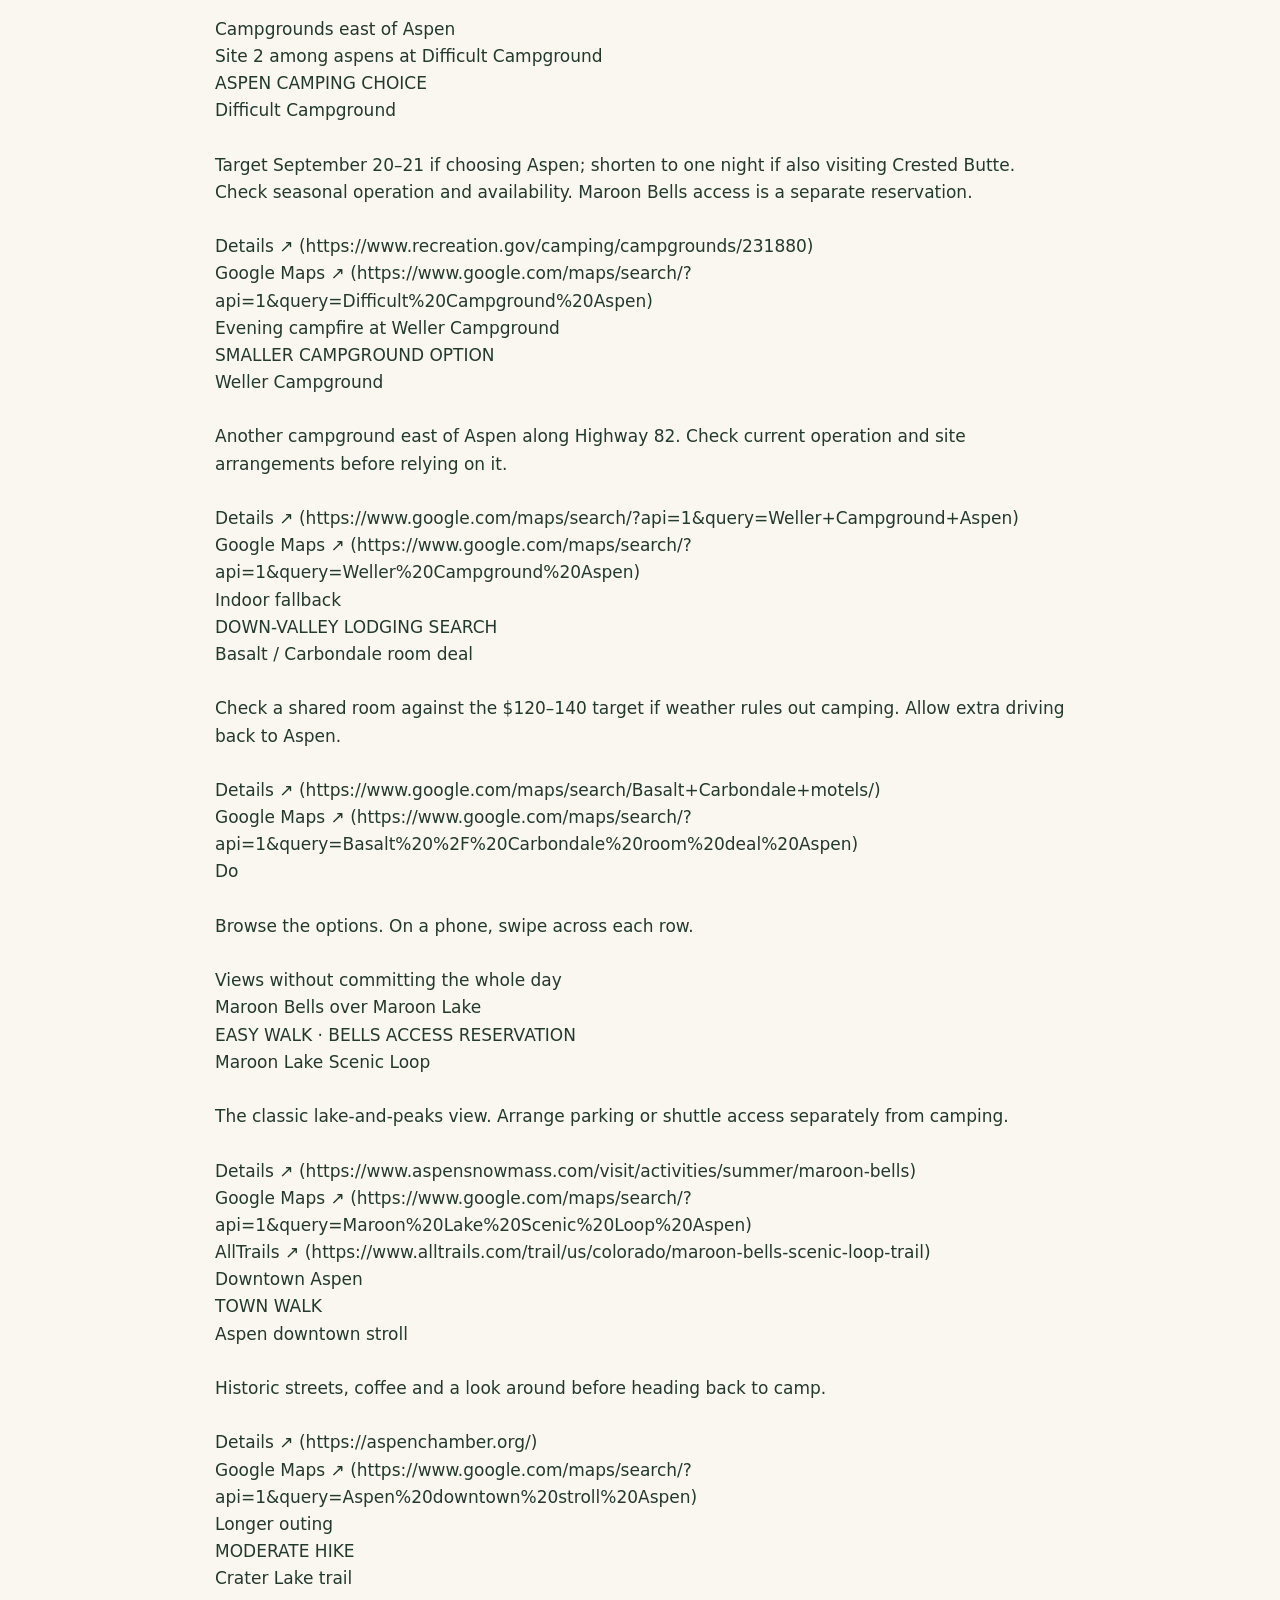
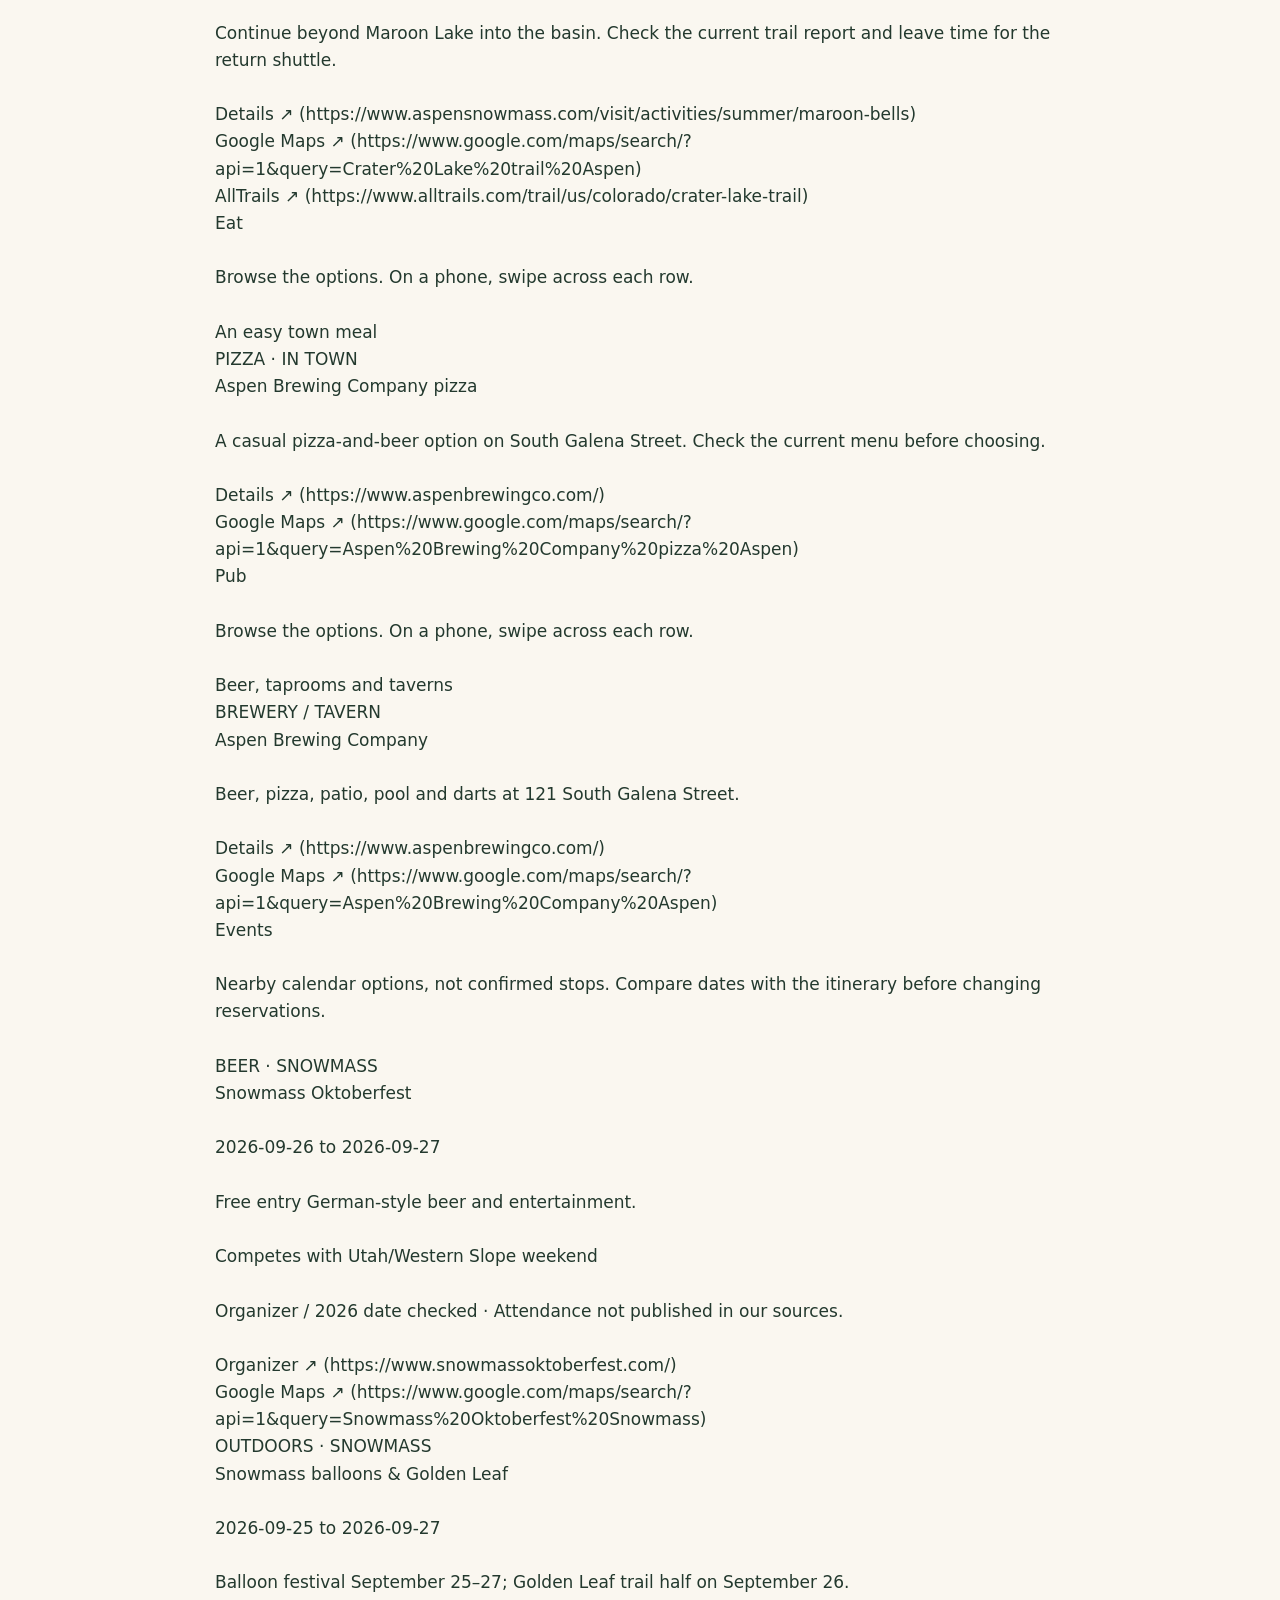
==== commit 31fee6df: "Simplify route controls, calendar and location chapters" ====
--- a/markdown/index.html
+++ b/markdown/index.html
@@ -94,23 +94,7 @@
 Road estimates checked September 15, 2026. These are planning ranges, not live traffic predictions.
 
 A flexible shortlist. Start around Breckenridge, Frisco, Silverthorne and Dillon Reservoir. Camp when the weather suits; use a hostel or a good lodging deal otherwise. Las Vegas is the final night, October 2–3, anchored by the NHL game on October 2. Arrive October 1 only if choosing an extra evening for Cirque. Short hikes, sightseeing and food are the default; longer hikes and rides stay optional.
-Las Vegas: hockey first, Cirque optional
-FRIDAY OCTOBER 2 · 7 P.M. PACIFIC
-Golden Knights vs Anaheim Ducks
-
-NHL preseason at T-Mobile Arena. Aim to arrive in Las Vegas by mid-afternoon, check in and leave time to reach the arena. Tickets are not booked.
-
-Arena schedule and tickets ↗ (https://www.t-mobilearena.com/events/all)
-OPTIONAL · THURSDAY OCTOBER 1
-Cirque du Soleil
-
-If a show appeals, use the flexible October 1 night for an earlier Vegas arrival. Check a specific performance before changing lodging. Do not squeeze a show around the hockey game.
-
-O at Bellagio: dates and tickets ↗ (https://www.cirquedusoleil.com/o/buy-tickets)
-
-Game date and time checked against the arena schedule September 15, 2026. October 3 is the departure day, not another Vegas night.
-
-Tentative dates · September 19–October 3
+Nights along the way · September 19–October 3
 Sat
 Sep 19
 Weekend
@@ -1297,4 +1281,90 @@
 
 · Open trip brief · Full guide as text
 
-Chat answers do not edit this website. Keep a short “decisions so far” message in the group and refresh the brief after major changes.</pre></body></html>+Chat answers do not edit this website. Keep a short “decisions so far” message in the group and refresh the brief after major changes.
+
+
+
+## Las Vegas · final stop
+
+Las Vegas: hockey first, Cirque optional
+FRIDAY OCTOBER 2 · 7 P.M. PACIFIC
+Golden Knights vs Anaheim Ducks
+
+NHL preseason at T-Mobile Arena. Aim to arrive in Las Vegas by mid-afternoon, check in and leave time to reach the arena. Tickets are not booked.
+
+Arena schedule and tickets ↗ (https://www.t-mobilearena.com/events/all)
+OPTIONAL · THURSDAY OCTOBER 1
+Cirque du Soleil
+
+If a show appeals, use the flexible October 1 night for an earlier Vegas arrival. Check a specific performance before changing lodging. Do not squeeze a show around the hockey game.
+
+O at Bellagio: dates and tickets ↗ (https://www.cirquedusoleil.com/o/buy-tickets)
+
+Game date and time checked against the arena schedule September 15, 2026. October 3 is the departure day, not another Vegas night.
+
+
+Hofbräuhaus Oktoberfest: September 11–October 31. October 2 celebrity event 6–11 p.m. overlaps the 7 p.m. hockey game. October 1 is an optional earlier-arrival alternative. October 3 evening does not fit the flight. [Official calendar](https://www.hofbrauhauslasvegas.com/events/month/2026-10/).
+
+Moab: no date-confirmed Oktoberfest found in checked sources. Red Rock Arts street festival September 26 includes a beer garden. [Organizer](https://www.redrockartsfestival.com/streetfest).
+## Google Maps ratings
+
+Observed September 15, 2026. Ratings can change; counts and listing scope are included. Unlisted items have no verified Google score.
+
+| Place | Google rating | Reviews | Scope |
+|---|---:|---:|---|
+| [Antica Forma](https://www.google.com/maps/search/Antica%20Forma%20Moab) | 4.3/5 | 3590 | Place listing |
+| [Love Muffin Cafe](https://www.google.com/maps/search/Love%20Muffin%20Cafe%20Moab) | 4.6/5 | 1145 | Place listing |
+| [Trailhead Public House &amp; Eatery](https://www.google.com/maps/search/Trailhead%20Public%20House%20Moab) | 4.6/5 | 2080 | Place listing |
+| [World Famous Woody’s Tavern](https://www.google.com/maps/search/World%20Famous%20Woodys%20Tavern%20Moab) | 4.0/5 | 689 | Place listing |
+| [Moab Brewery](https://www.google.com/maps/search/Moab%20Brewery%20Moab) | 4.1/5 | 3424 | Place listing |
+| [Outer Range Brewing Co.](https://www.google.com/maps/search/Outer%20Range%20Brewing%20Frisco) | 4.7/5 | 1118 | Place listing |
+| [Silver Dollar Saloon](https://www.google.com/maps/search/Silver%20Dollar%20Saloon%20Leadville) | 4.3/5 | 1074 | Place listing |
+| [Aspen Brewing Company](https://www.google.com/maps/search/Aspen%20Brewing%20Company%20Aspen) | 4.4/5 | 116 | Place listing |
+| [Public House](https://www.google.com/maps/search/Public%20House%20Crested%20Butte) | 4.4/5 | 419 | Place listing |
+| [Telluride Brewing Co. Brew Pub](https://www.google.com/maps/search/Telluride%20Brewing%20Company%20Brew%20Pub%20Mountain%20Village) | 4.5/5 | 145 | Place listing |
+| [Milt’s Stop &amp; Eat](https://www.google.com/maps/search/Milts%20Stop%20and%20Eat%20Moab) | 4.5/5 | 3750 | Place listing |
+| [Ember at Red Cliffs Lodge](https://www.google.com/maps/search/Ember%20Red%20Cliffs%20Lodge%20Moab) | 4.1/5 | 247 | Place listing |
+| [Chimayo Grill](https://www.google.com/maps/search/Chimayo%20Mexican%20Grill%20Dillon) | 4.5/5 | 1358 | Place listing |
+| [Whiskey Star Smokehouse](https://www.google.com/maps/search/Whiskey%20Star%20Smokehouse%20Breckenridge) | 4.3/5 | 1284 | Place listing |
+| [Brown Dog Pizza](https://www.google.com/maps/search/Brown%20Dog%20Pizza%20Telluride) | 4.6/5 | 2451 | Place listing |
+| [Secret Stash](https://www.google.com/maps/search/Secret%20Stash%20Crested%20Butte) | 4.7/5 | 3079 | Place listing |
+| [Teocalli Tamale](https://www.google.com/maps/search/Teocalli%20Tamale%20Crested%20Butte) | 4.6/5 | 615 | Place listing |
+| [High Alpine Brewing Company · Gunnison](https://www.google.com/maps/search/High%20Alpine%20Brewing%20Gunnison) | 4.3/5 | 644 | Place listing |
+| [Talk of the Town](https://www.google.com/maps/search/Talk%20of%20the%20Town%20Crested%20Butte) | 4.4/5 | 192 | Place listing |
+| [The Bivvi Hostel, Breckenridge](https://www.google.com/maps/search/The%20Bivvi%20Hostel%20Breckenridge) | 4.7/5 | 384 | Place listing |
+| [Difficult Campground](https://www.google.com/maps/search/Difficult%20Campground%20Aspen) | 4.6/5 | 185 | Place listing |
+| [Weller Campground](https://www.google.com/maps/search/Weller%20Campground%20Aspen) | 4.6/5 | 54 | Place listing |
+| [Gothic Valley camping](https://www.google.com/maps/search/Gothic%20Campground%20Crested%20Butte) | 4.5/5 | 36 | Gothic Campground rating |
+| [Town Park Campground](https://www.google.com/maps/search/Telluride%20Town%20Park%20Campground) | 4.3/5 | 178 | Place listing |
+| [Matterhorn Campground](https://www.google.com/maps/search/Matterhorn%20Campground%20Telluride) | 4.7/5 | 108 | Place listing |
+| [Goose Island Campground](https://www.google.com/maps/search/Goose%20Island%20Campground%20Moab) | 4.5/5 | 237 | Place listing |
+| [Drinks Canyon Campground](https://www.google.com/maps/search/Drinks%20Canyon%20Campground%20Moab) | 4.5/5 | 99 | Place listing |
+| [Big Bend Campground](https://www.google.com/maps/search/Big%20Bend%20Campground%20Moab) | 4.6/5 | 126 | Place listing |
+| [Grandstaff Campground](https://www.google.com/maps/search/Grandstaff%20Campground%20Moab) | 4.5/5 | 109 | Place listing |
+| [Sand Flats Recreation Area campgrounds](https://www.google.com/maps/search/Sand%20Flats%20Recreation%20Area%20Moab) | 4.8/5 | 581 | Place listing |
+| [West Maroon Pass toward Aspen](https://www.google.com/maps/search/West%20Maroon%20Pass%20Colorado) | 5.0/5 | 15 | Landmark rating |
+| [Frigid Air Pass / West Maroon circuit](https://www.google.com/maps/search/Frigid%20Air%20Pass%20Colorado) | 4.9/5 | 8 | Landmark rating |
+| [Bridal Veil Falls trail](https://www.google.com/maps/search/Bridal%20Veil%20Falls%20Telluride) | 4.9/5 | 203 | Landmark rating |
+| [Lewis Mill hike](https://www.google.com/maps/search/Lewis%20Mill%20Telluride) | 3.3/5 | 7 | Landmark rating |
+| [Mount Sneffels summit via Yankee Boy Basin](https://www.google.com/maps/search/Mount%20Sneffels%20Colorado) | 4.8/5 | 91 | Landmark rating |
+| [Corona Arch trail](https://www.google.com/maps/search/Corona%20Arch%20Moab) | 4.9/5 | 1196 | Place listing |
+| [Dead Horse Point](https://www.google.com/maps/search/Dead%20Horse%20Point%20State%20Park) | 4.8/5 | 6597 | Place listing |
+| [Slickrock Trail](https://www.google.com/maps/search/Slickrock%20Trail%20Moab) | 4.8/5 | 740 | Place listing |
+| [Navajo Rocks](https://www.google.com/maps/search/Navajo%20Rocks%20trailhead%20Moab) | 4.9/5 | 74 | Trailhead rating |
+| [Valley of Fire State Park](https://www.google.com/maps/search/Valley%20of%20Fire%20State%20Park) | 4.8/5 | 18574 | Place listing |
+| [Hoover Dam](https://www.google.com/maps/search/Hoover%20Dam) | 4.7/5 | 51763 | Place listing |
+| [Red Rock Canyon](https://www.google.com/maps/search/Red%20Rock%20Canyon%20National%20Conservation%20Area) | 4.8/5 | 25865 | Place listing |
+| [Dan Mick’s guided Jeep tour](https://www.google.com/maps/search/Dan%20Micks%20Jeep%20Tours%20Moab) | 5.0/5 | 455 | Place listing |
+| [Hell’s Revenge guided 4×4 tour](https://www.google.com/maps/search/Moab%20Adventure%20Center) | 4.9/5 | 3884 | Operator rating |
+| [Colorado River half-day float](https://www.google.com/maps/search/Moab%20Adventure%20Center) | 4.9/5 | 3884 | Operator rating |
+| [Big B’s cider garden](https://www.google.com/maps/search/Big%20Bs%20Delicious%20Orchards%20Hotchkiss) | 4.7/5 | 926 | Place listing |
+| [Arches scenic drive + short walks](https://www.google.com/maps/search/Arches%20National%20Park) | 4.8/5 | 31412 | Place listing |
+| [Telluride via ferrata](https://www.google.com/maps/search/Telluride%20Via%20Ferrata) | 4.6/5 | 70 | Place listing |
+| [Mill Canyon dinosaur sites](https://www.google.com/maps/search/Mill%20Canyon%20Dinosaur%20Tracksite) | 4.7/5 | 639 | Place listing |
+| [Broken Compass — Main Street](https://www.google.com/maps/search/Broken+Compass+Brewery+Main+Street+Breckenridge) | 4.7/5 | 235 | Place listing |
+| [Aspen Brewing Company pizza](https://www.google.com/maps/search/Aspen%20Brewing%20Company%20Aspen) | 4.4/5 | 116 | Venue rating, not an individual dish |
+| [Peak One Campground](https://www.google.com/maps/search/Peak%20One%20Campground%20Frisco) | 4.3/5 | 344 | Peninsula Road listing |
+| [Maroon Lake Scenic Loop](https://www.google.com/maps/search/Maroon%20Lake%20Colorado) | 4.8/5 | 168 | Lake rating |
+| [Trail 401](https://www.google.com/maps/search/401%20Trail%20Crested%20Butte) | 4.8/5 | 55 |  |
+</pre></body></html>
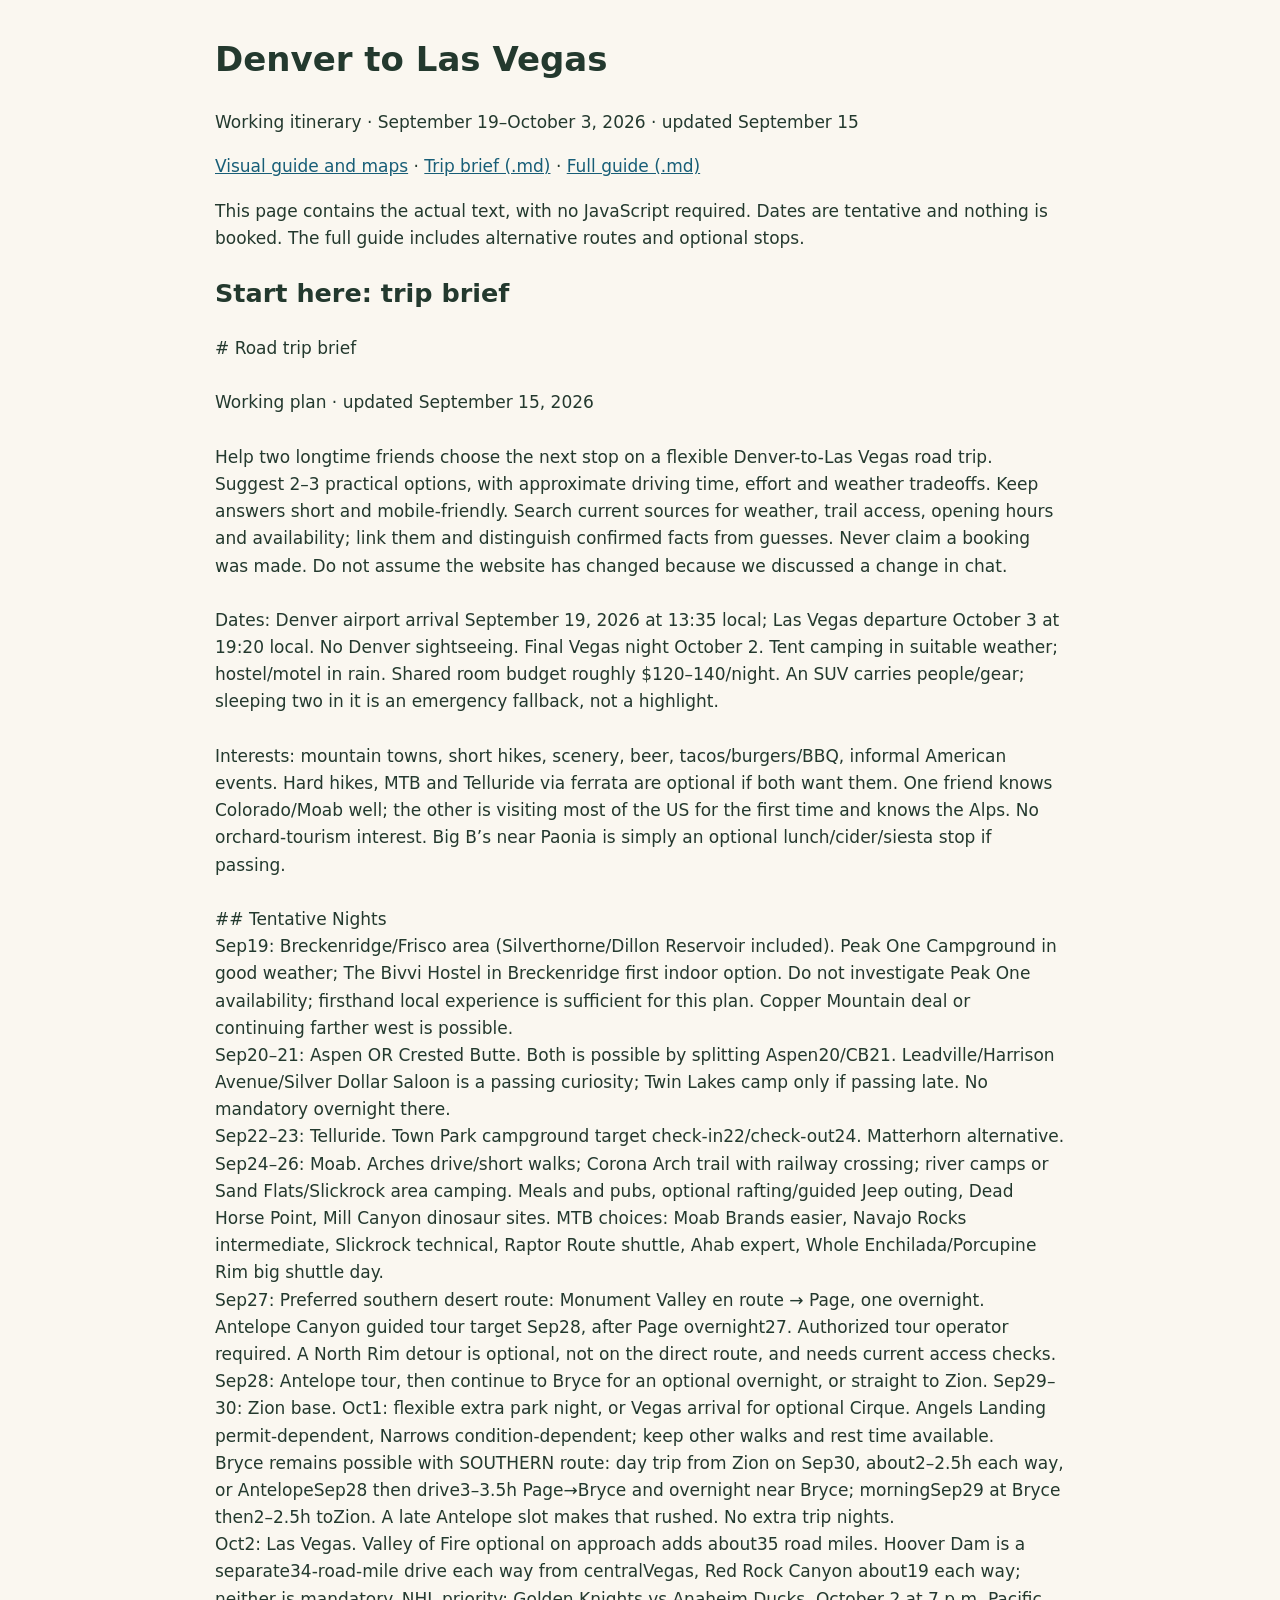
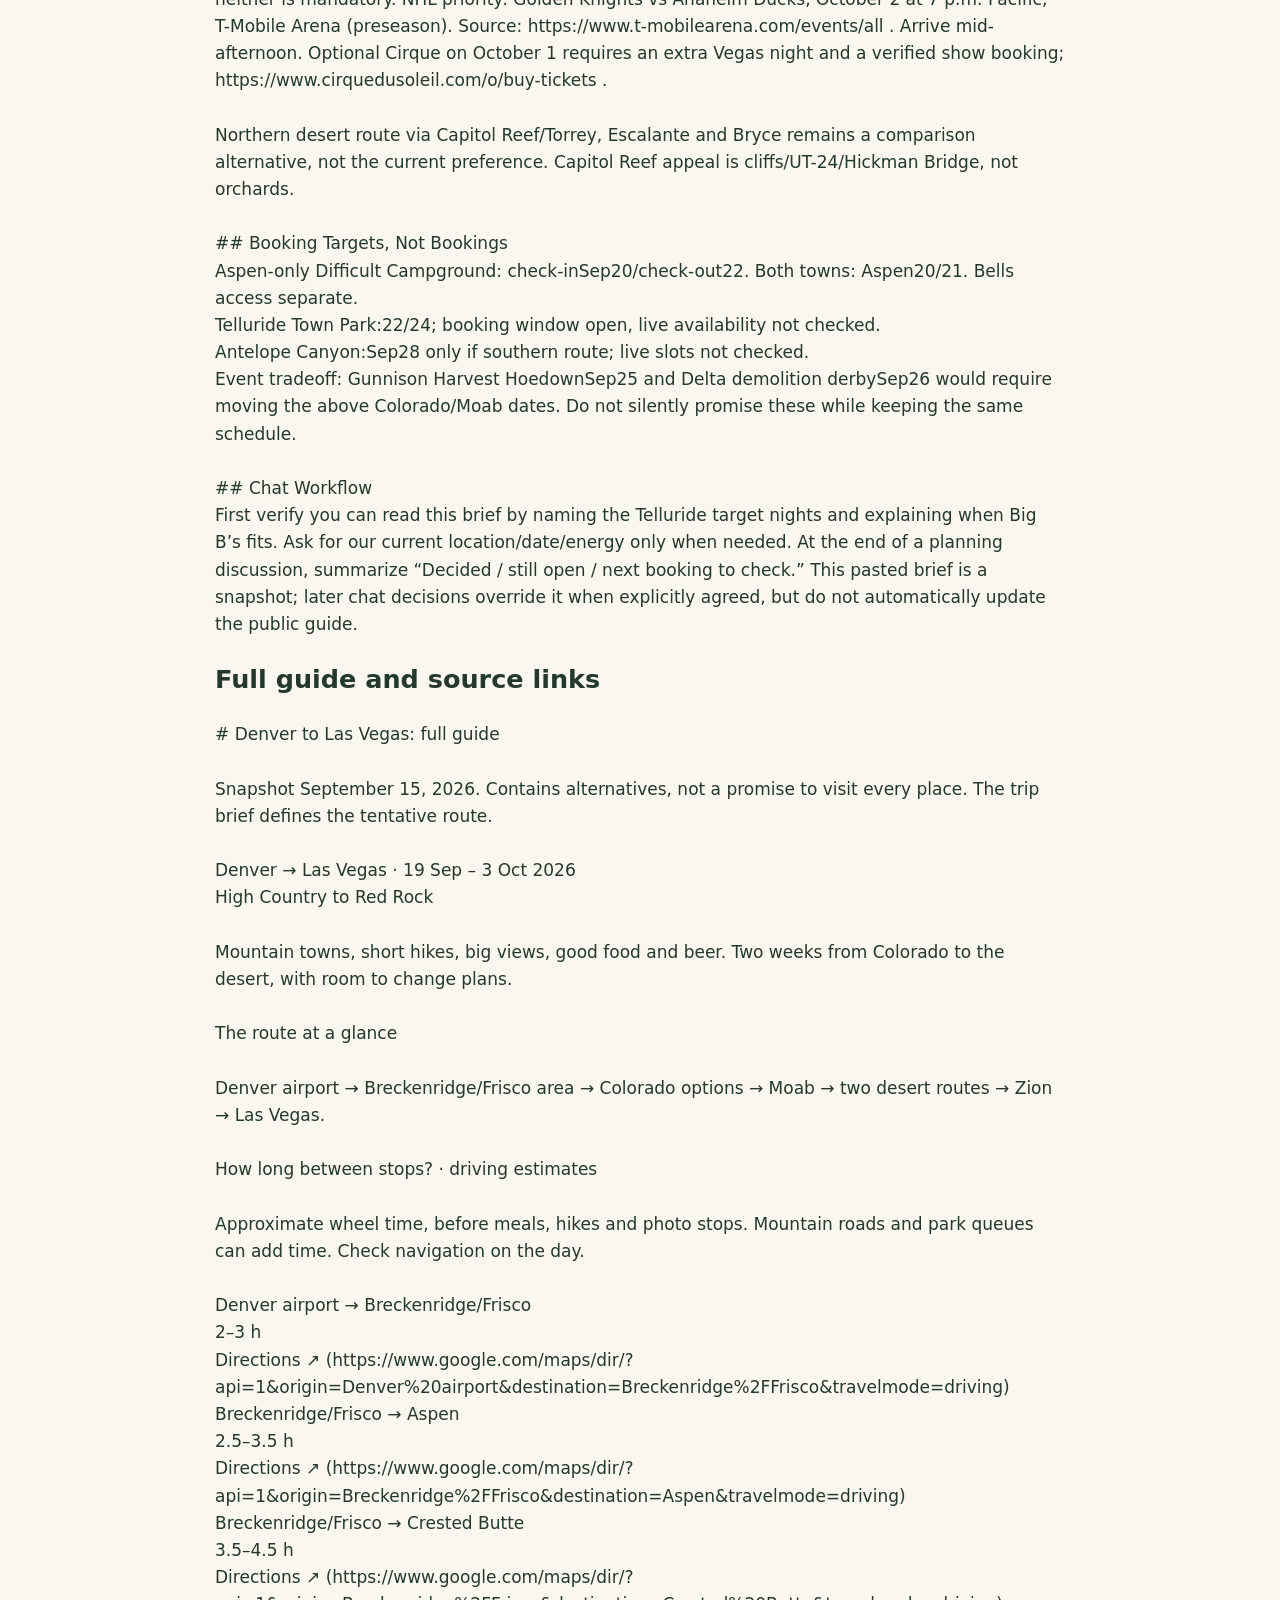
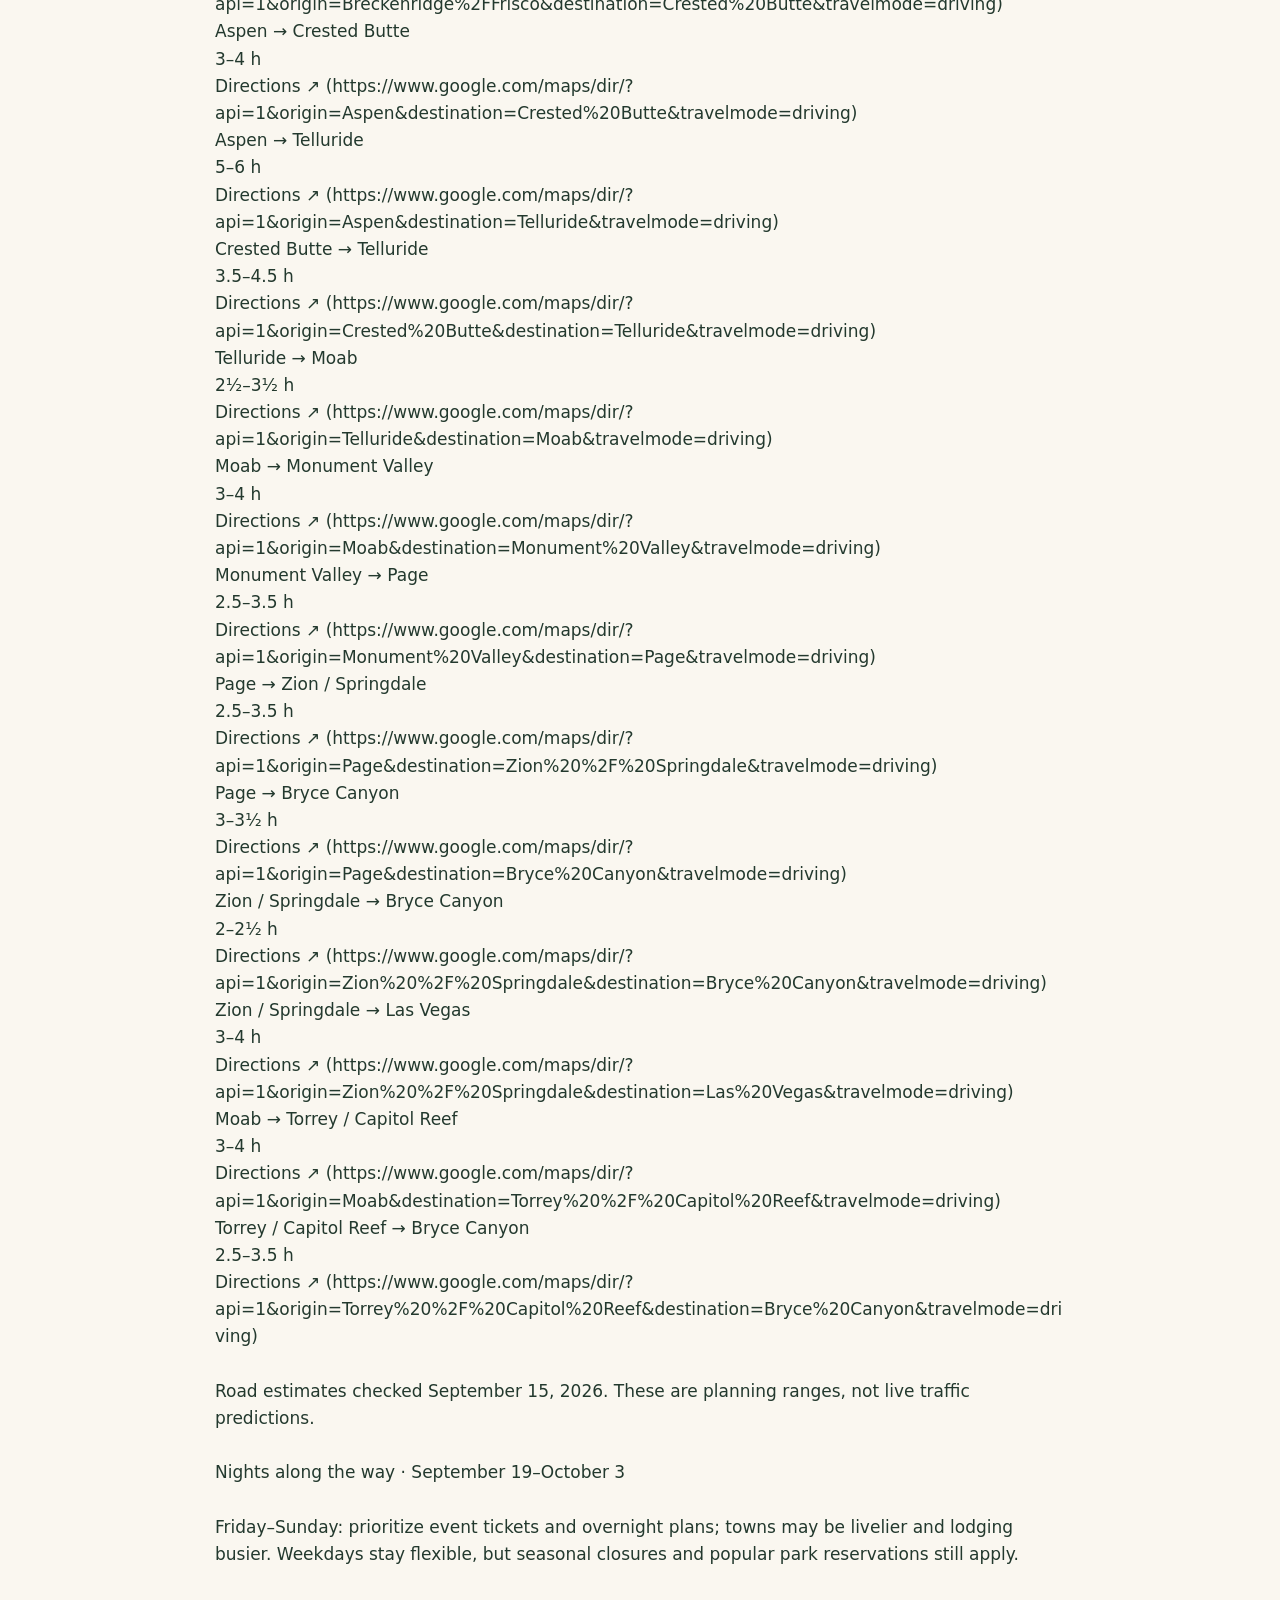
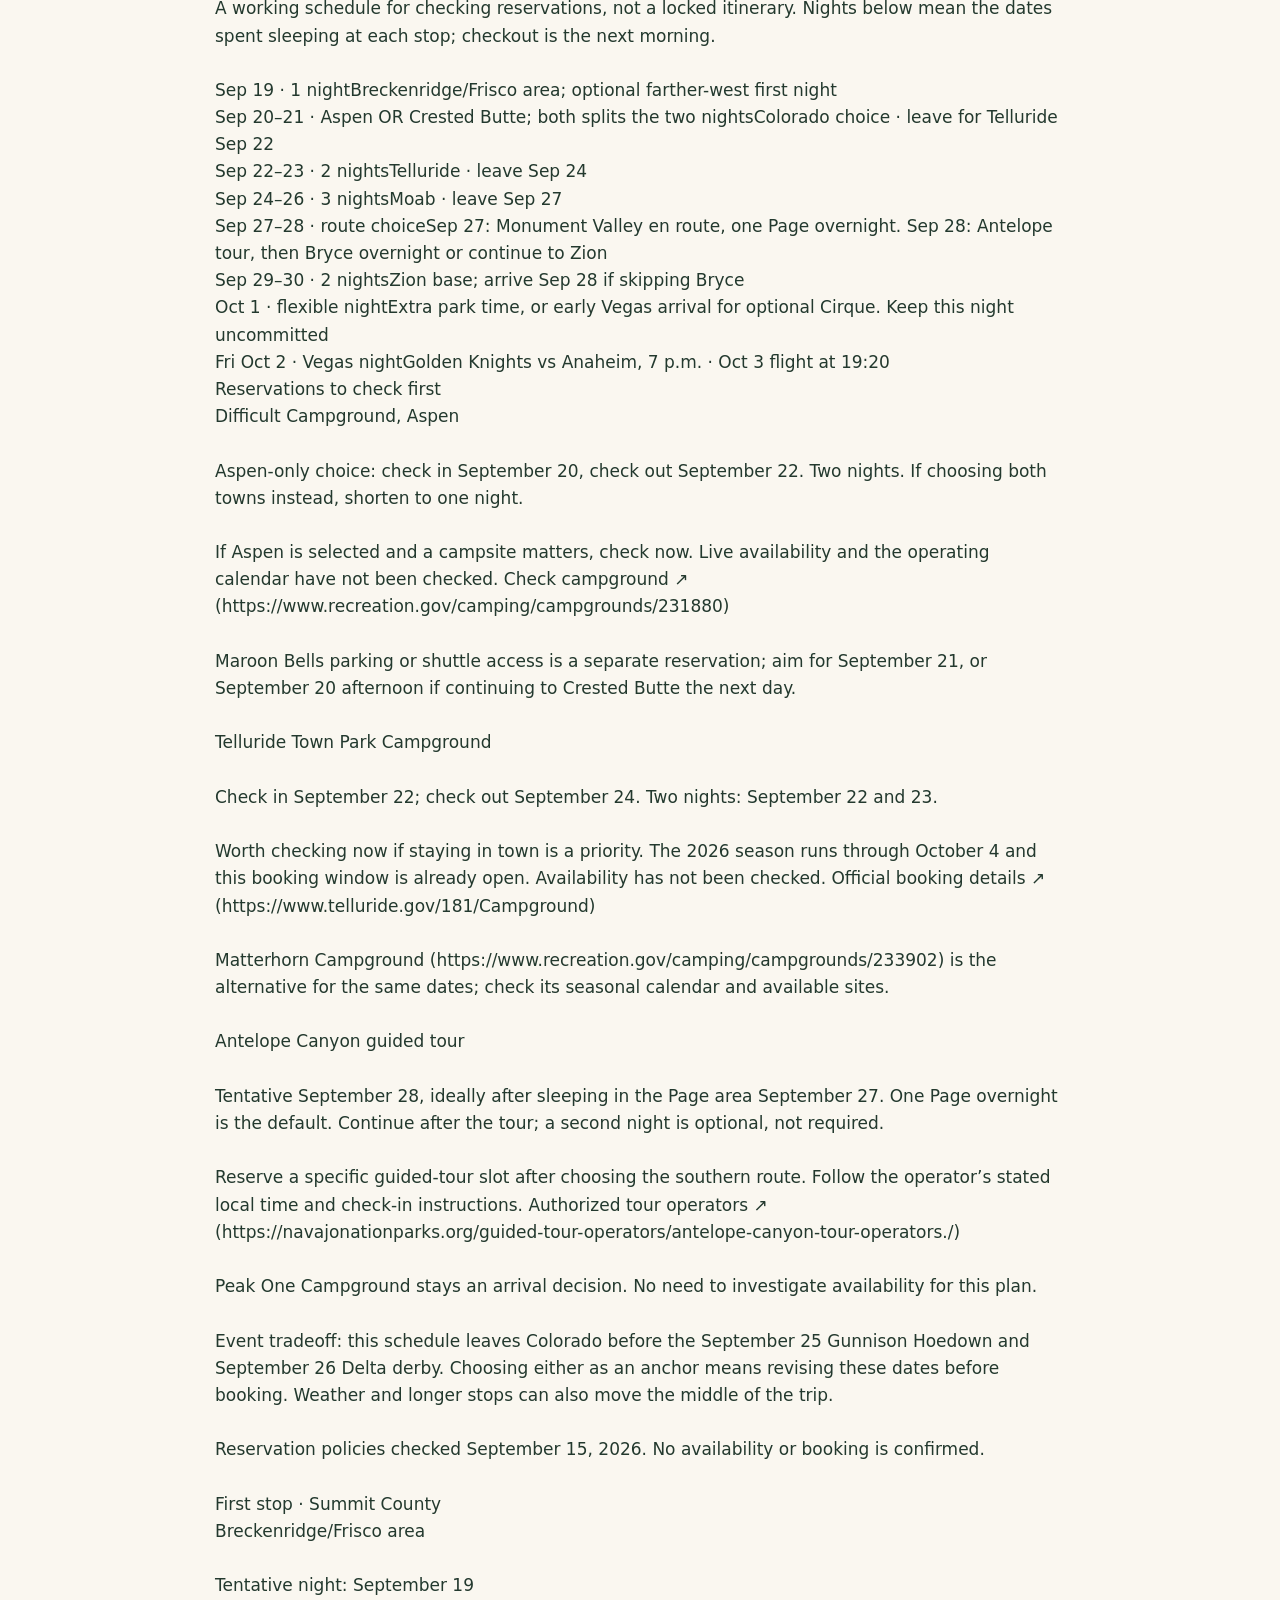
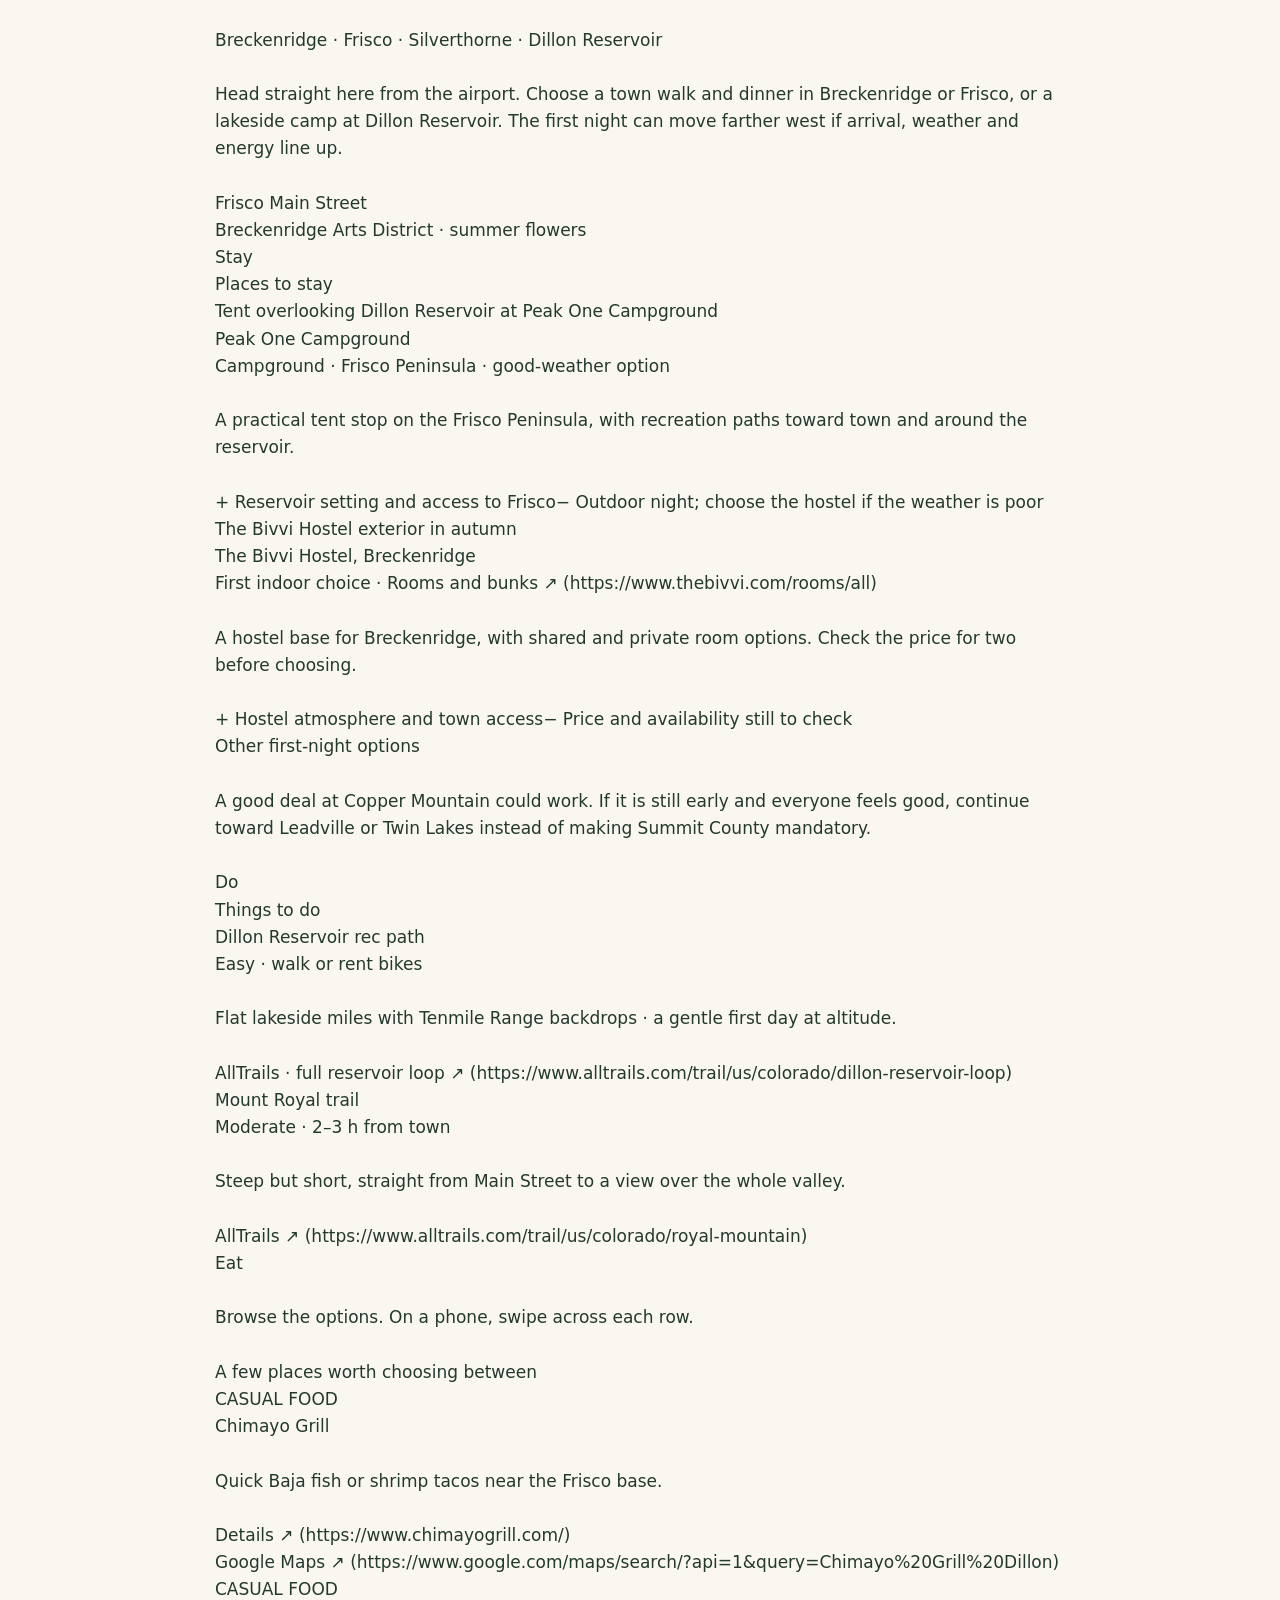
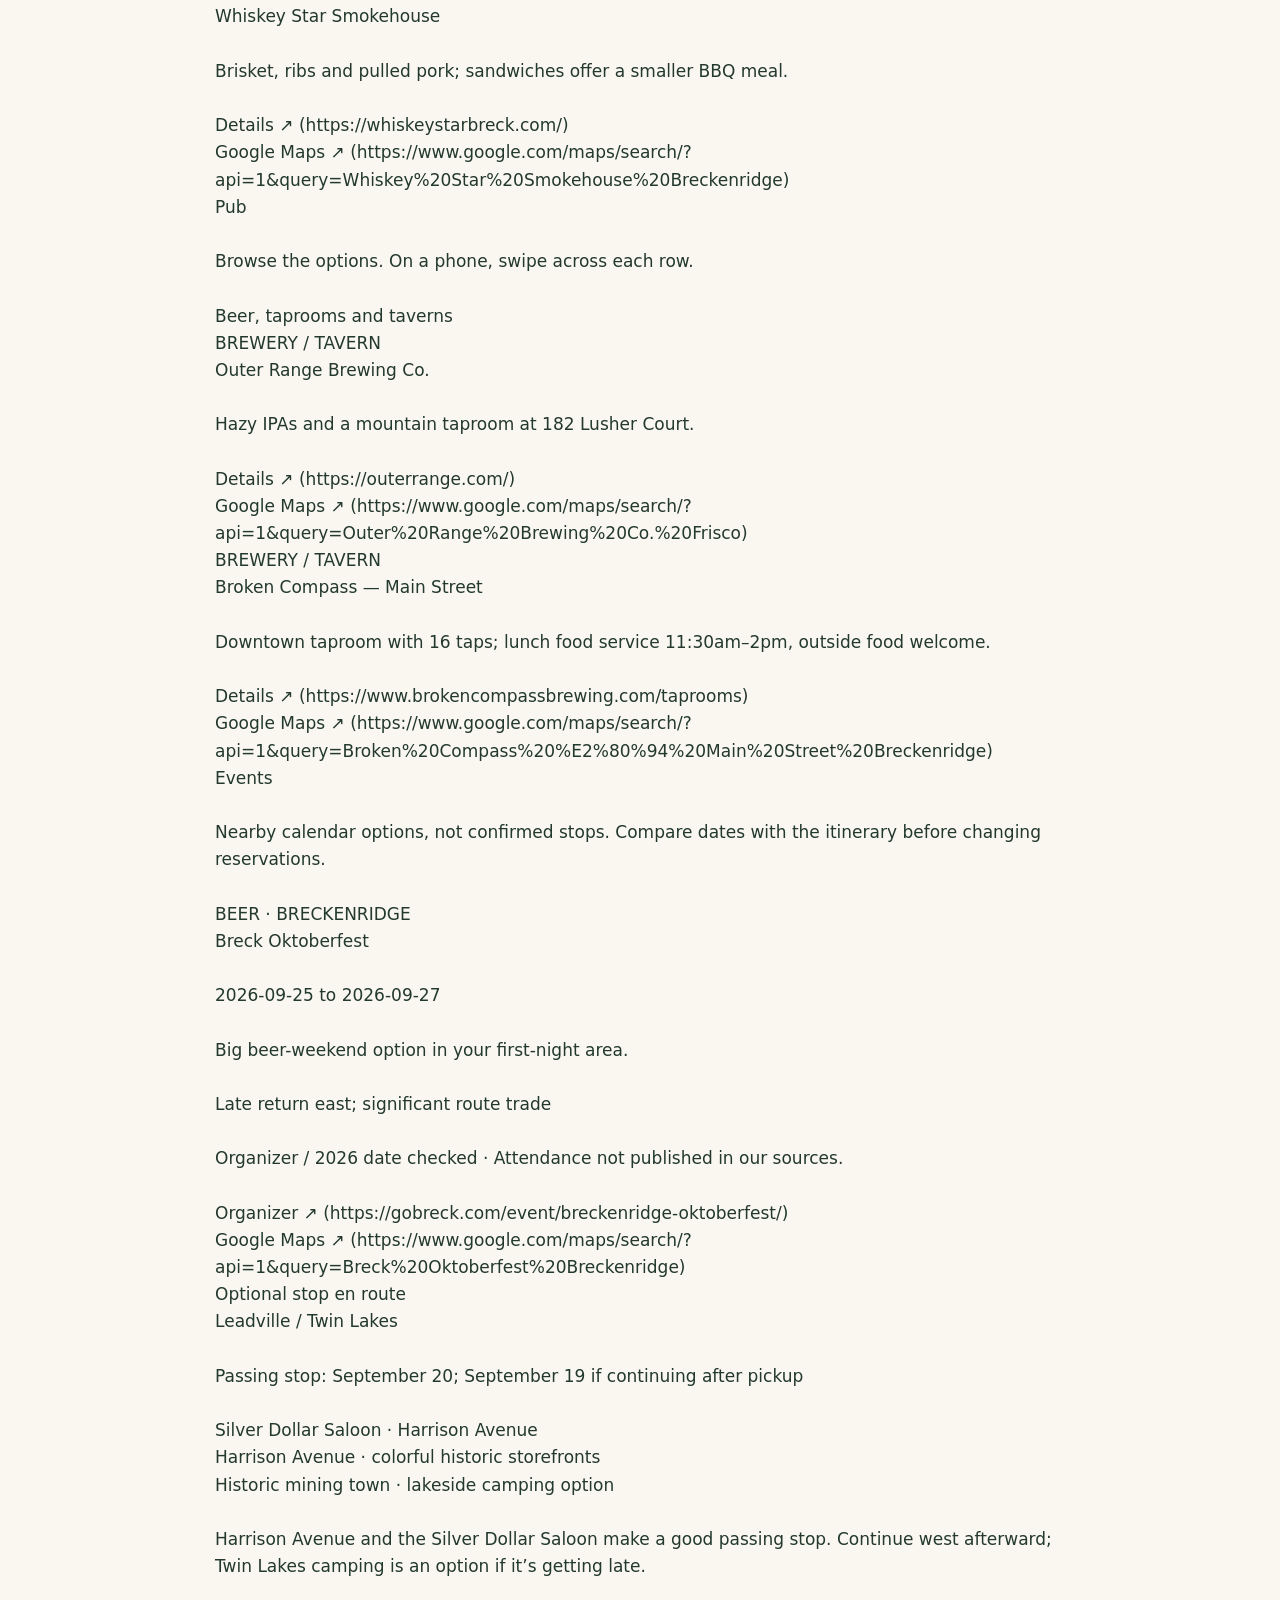
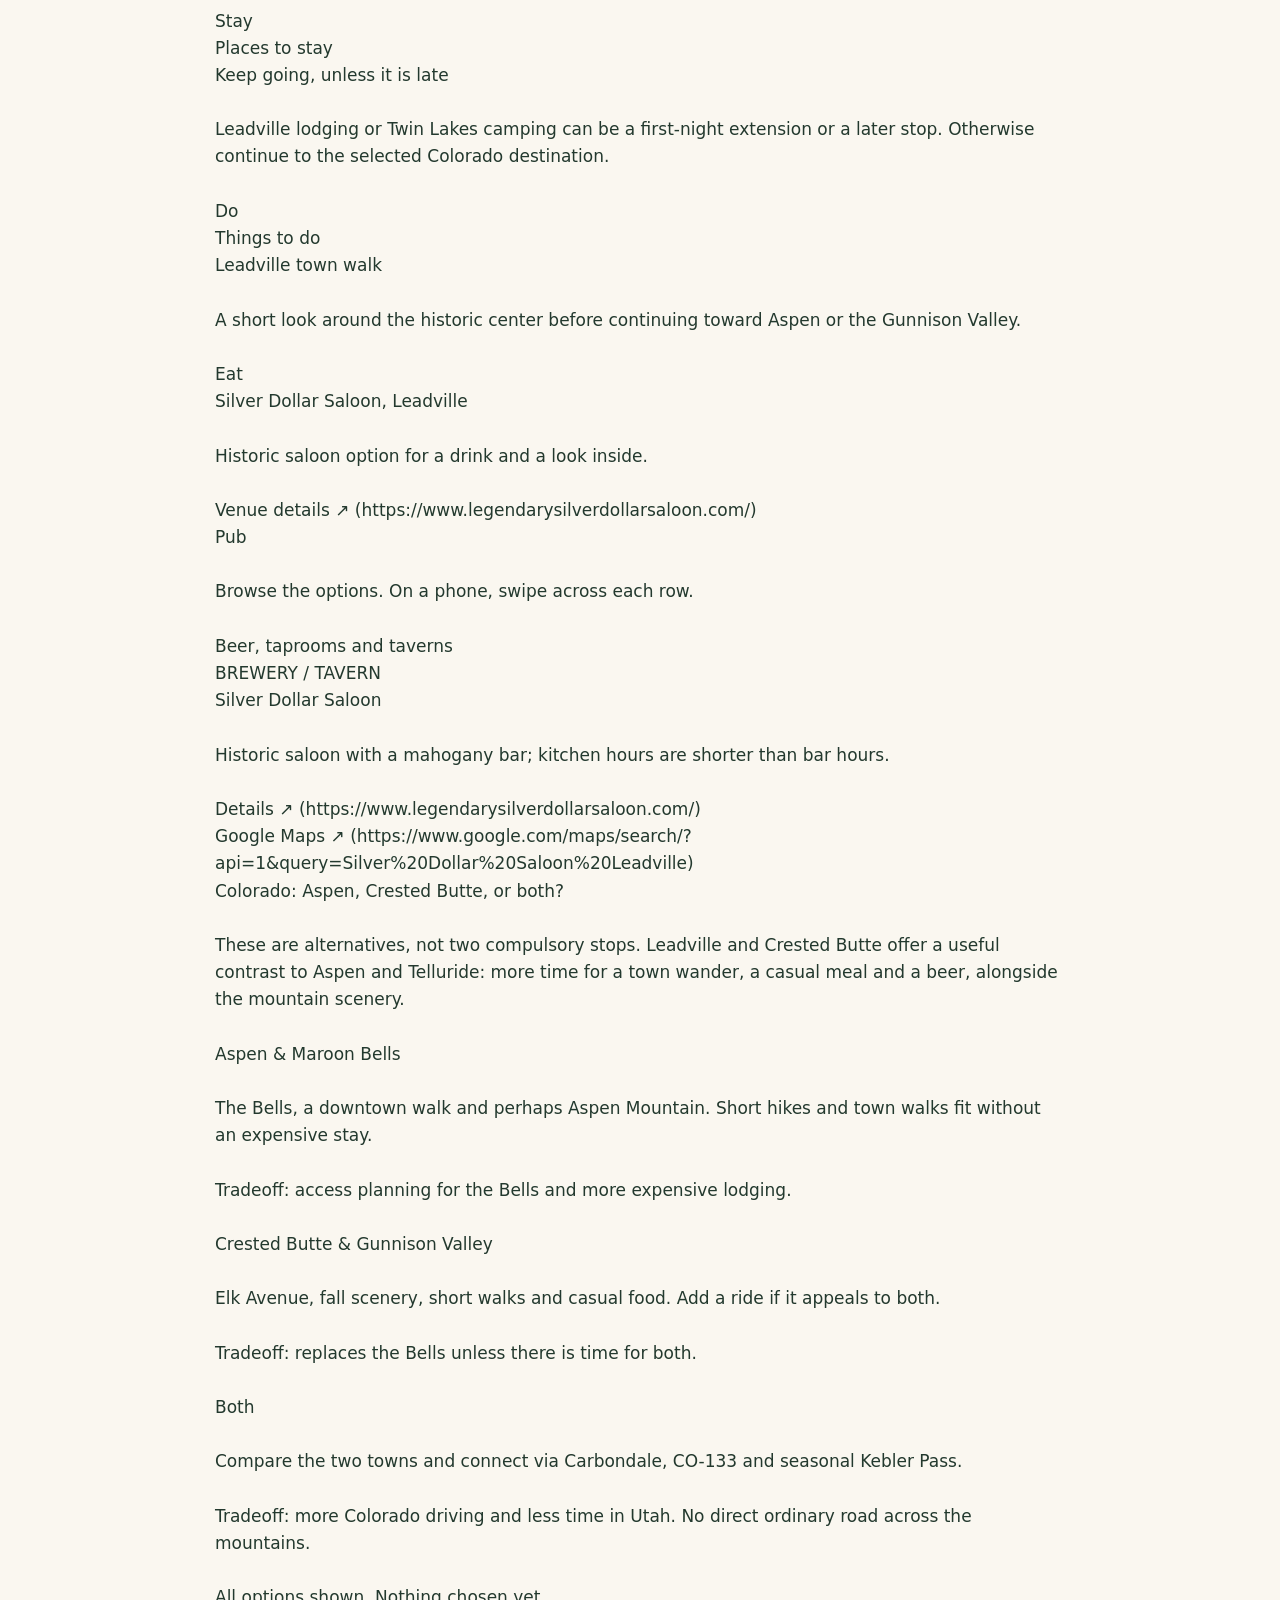
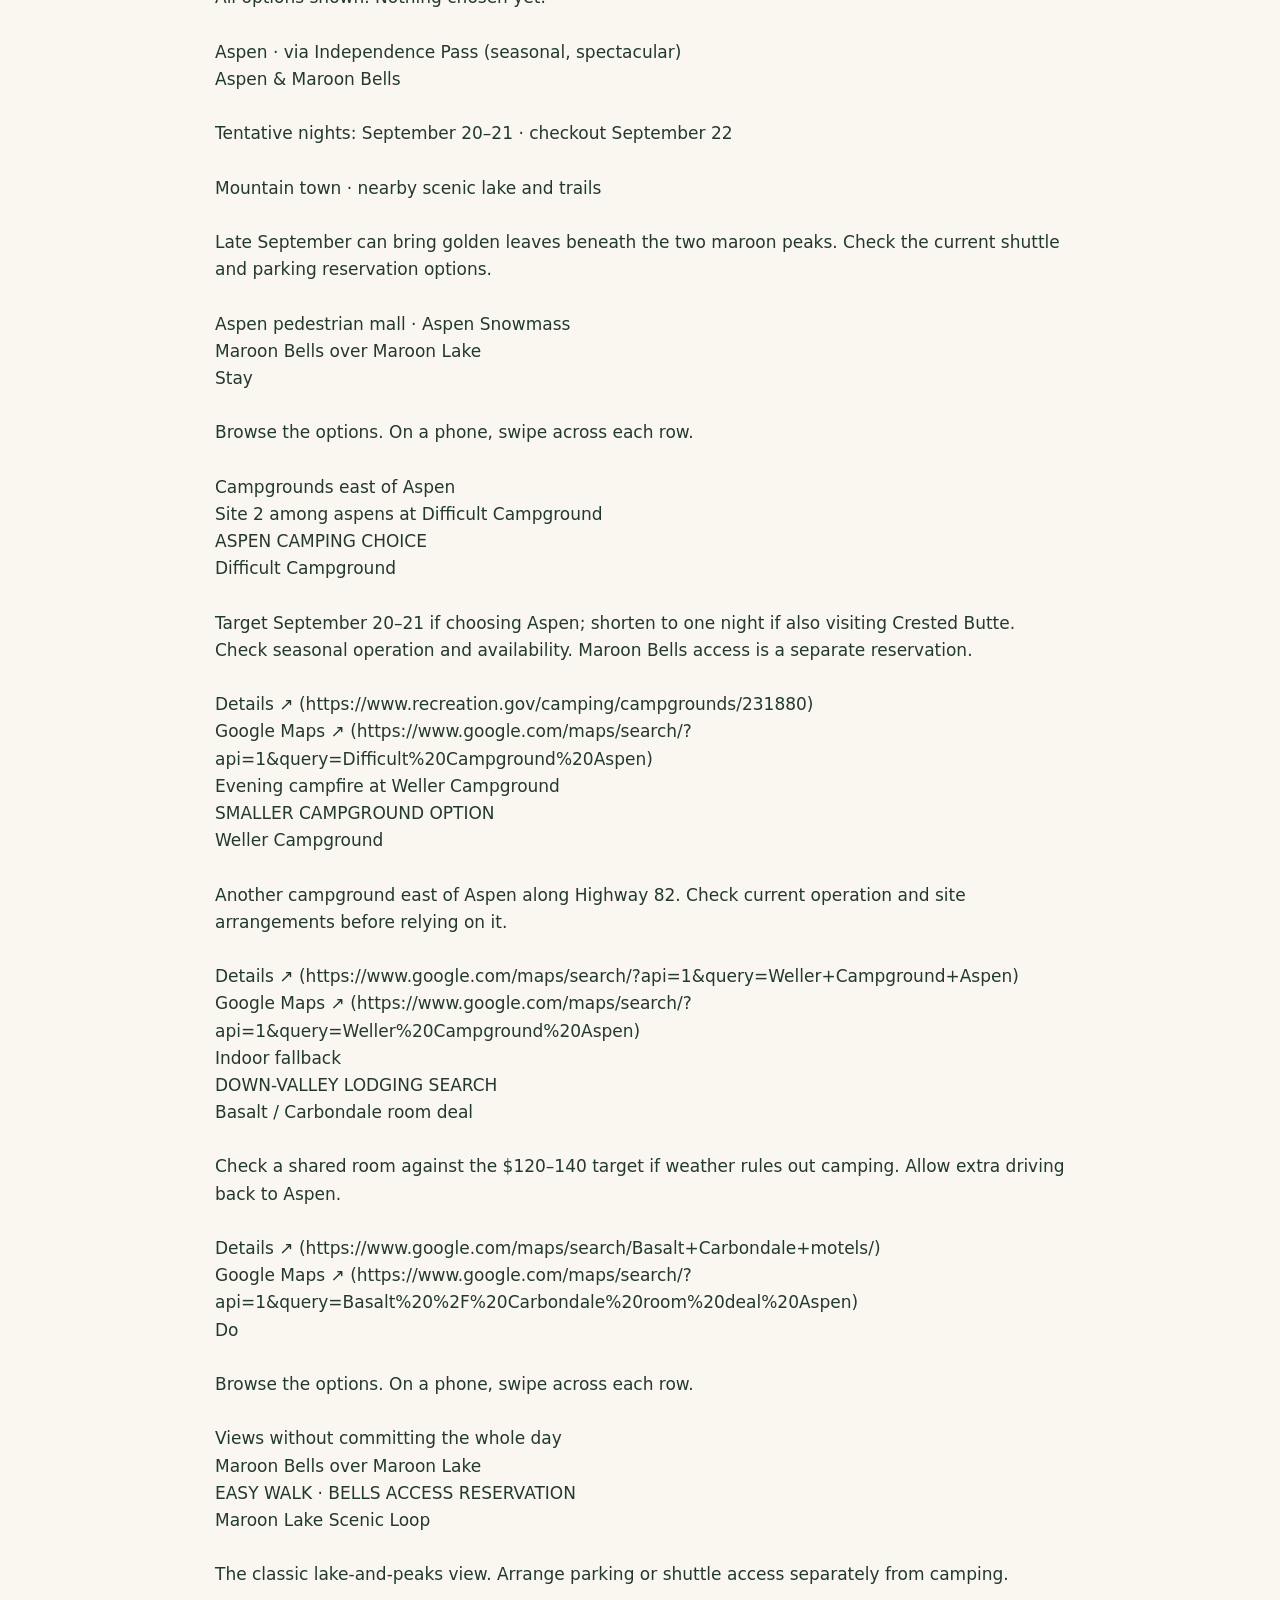
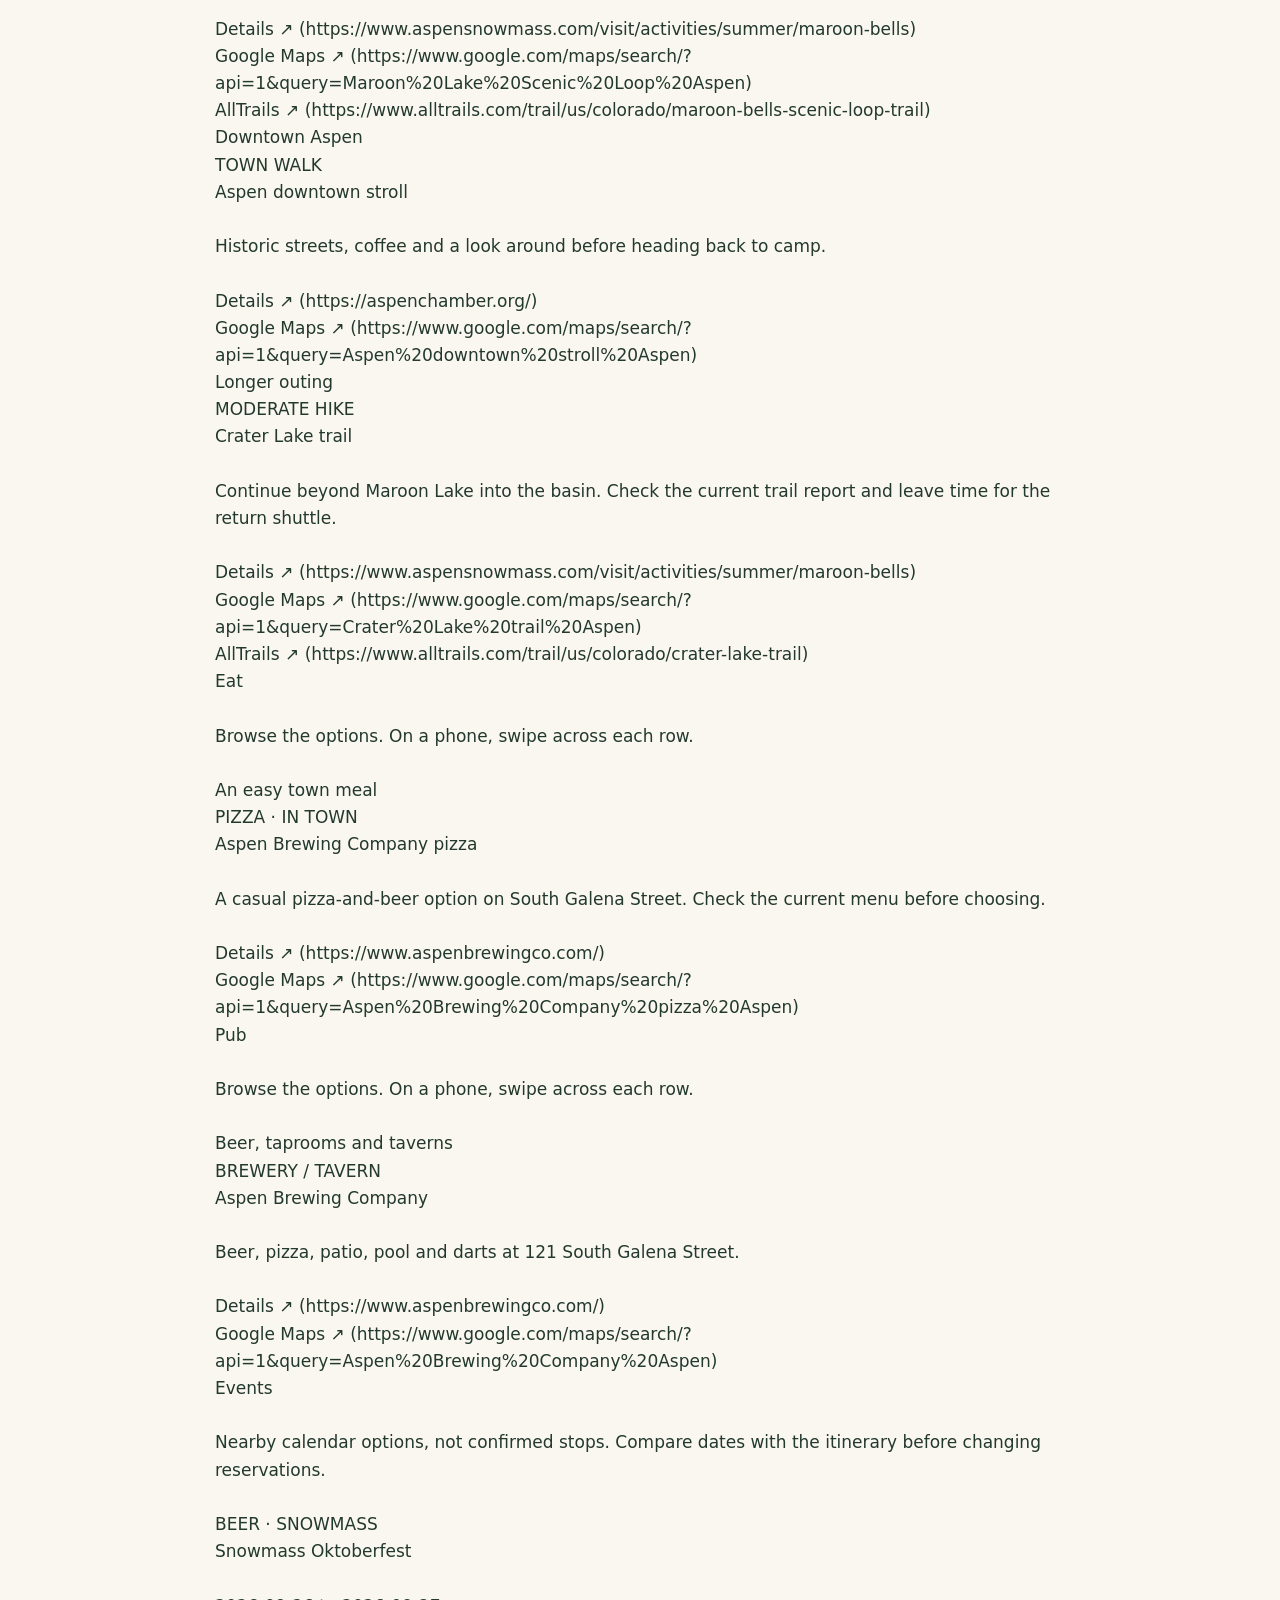
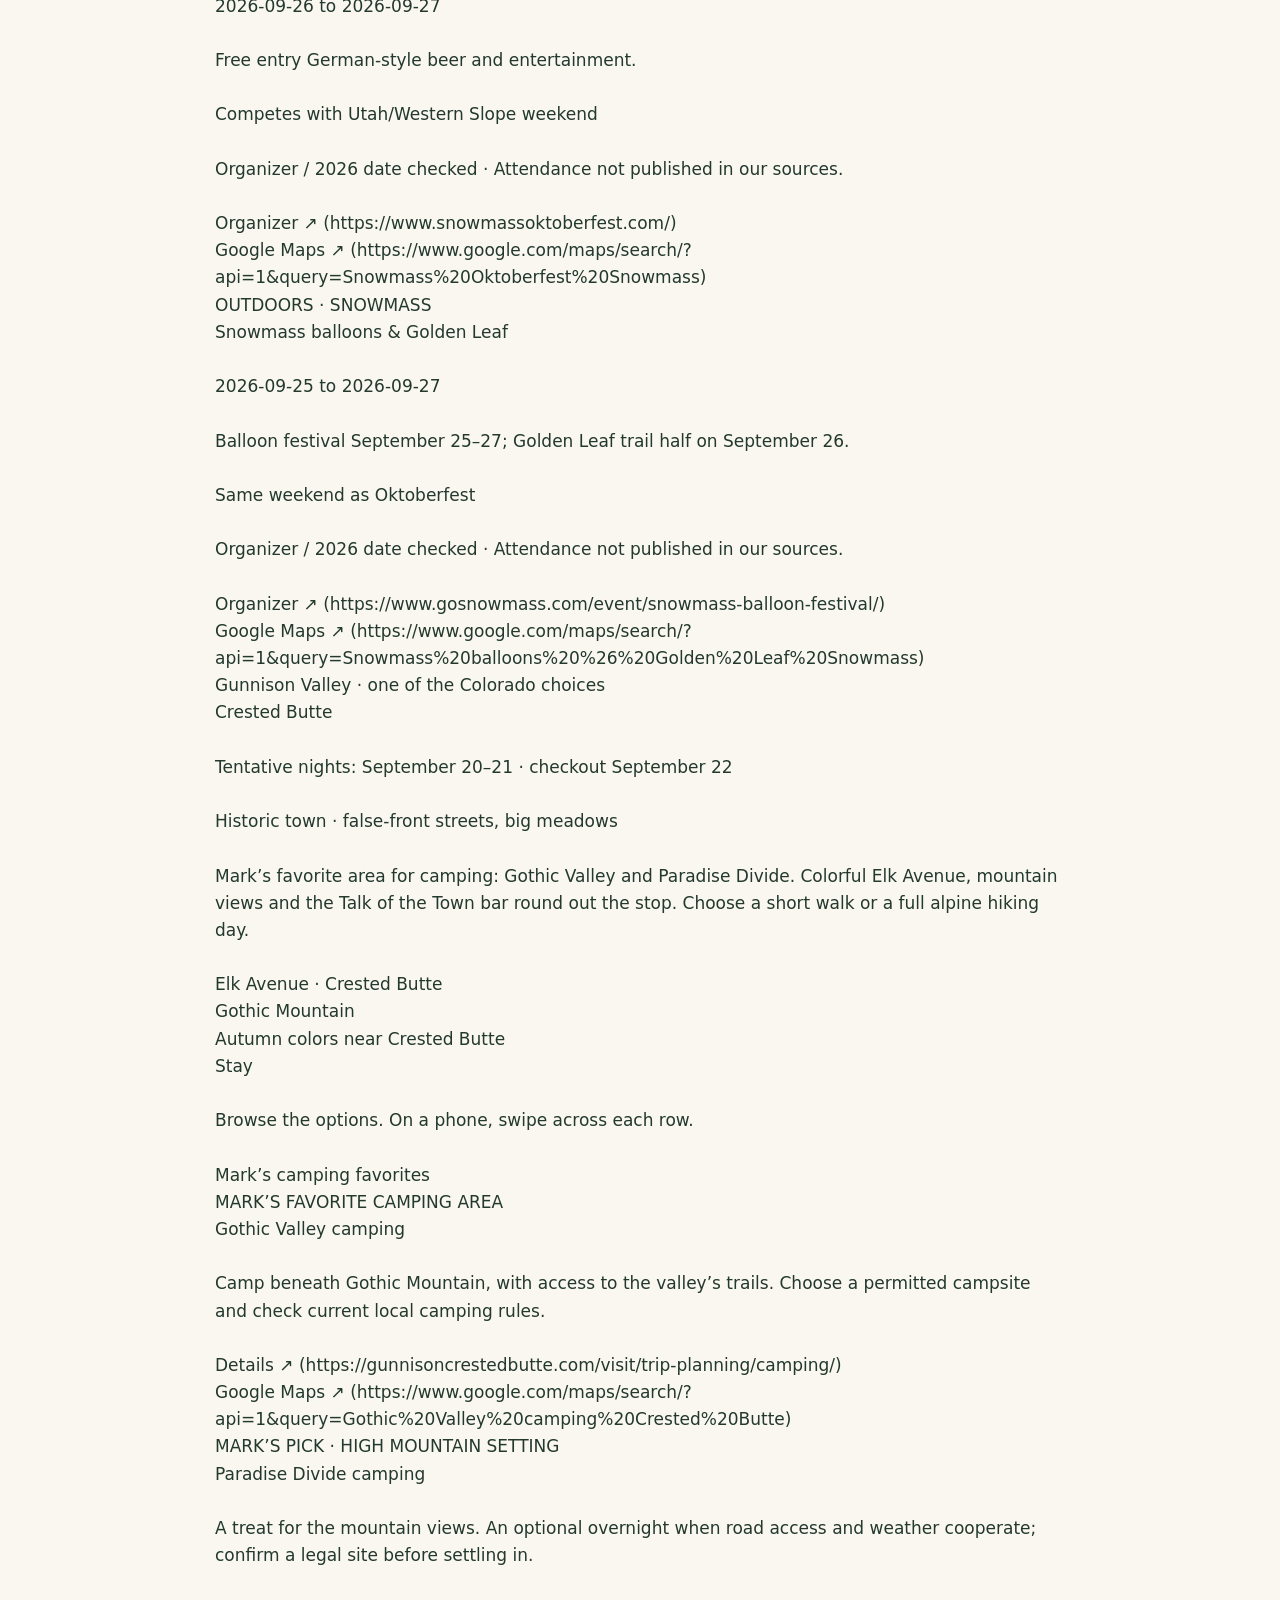
==== commit 55d14e1f: "Keep Markdown schedule aligned with simplified guide" ====
--- a/markdown/index.html
+++ b/markdown/index.html
@@ -93,45 +93,7 @@
 
 Road estimates checked September 15, 2026. These are planning ranges, not live traffic predictions.
 
-A flexible shortlist. Start around Breckenridge, Frisco, Silverthorne and Dillon Reservoir. Camp when the weather suits; use a hostel or a good lodging deal otherwise. Las Vegas is the final night, October 2–3, anchored by the NHL game on October 2. Arrive October 1 only if choosing an extra evening for Cirque. Short hikes, sightseeing and food are the default; longer hikes and rides stay optional.
 Nights along the way · September 19–October 3
-Sat
-Sep 19
-Weekend
-Sun
-Sep 20
-Weekend
-Mon
-Sep 21
-Tue
-Sep 22
-Wed
-Sep 23
-Thu
-Sep 24
-Fri
-Sep 25
-Weekend
-Sat
-Sep 26
-Weekend
-Sun
-Sep 27
-Weekend
-Mon
-Sep 28
-Tue
-Sep 29
-Wed
-Sep 30
-Thu
-Oct 1
-Fri
-Oct 2
-Weekend
-Sat
-Oct 3
-Weekend
 
 Friday–Sunday: prioritize event tickets and overnight plans; towns may be livelier and lodging busier. Weekdays stay flexible, but seasonal closures and popular park reservations still apply.
 
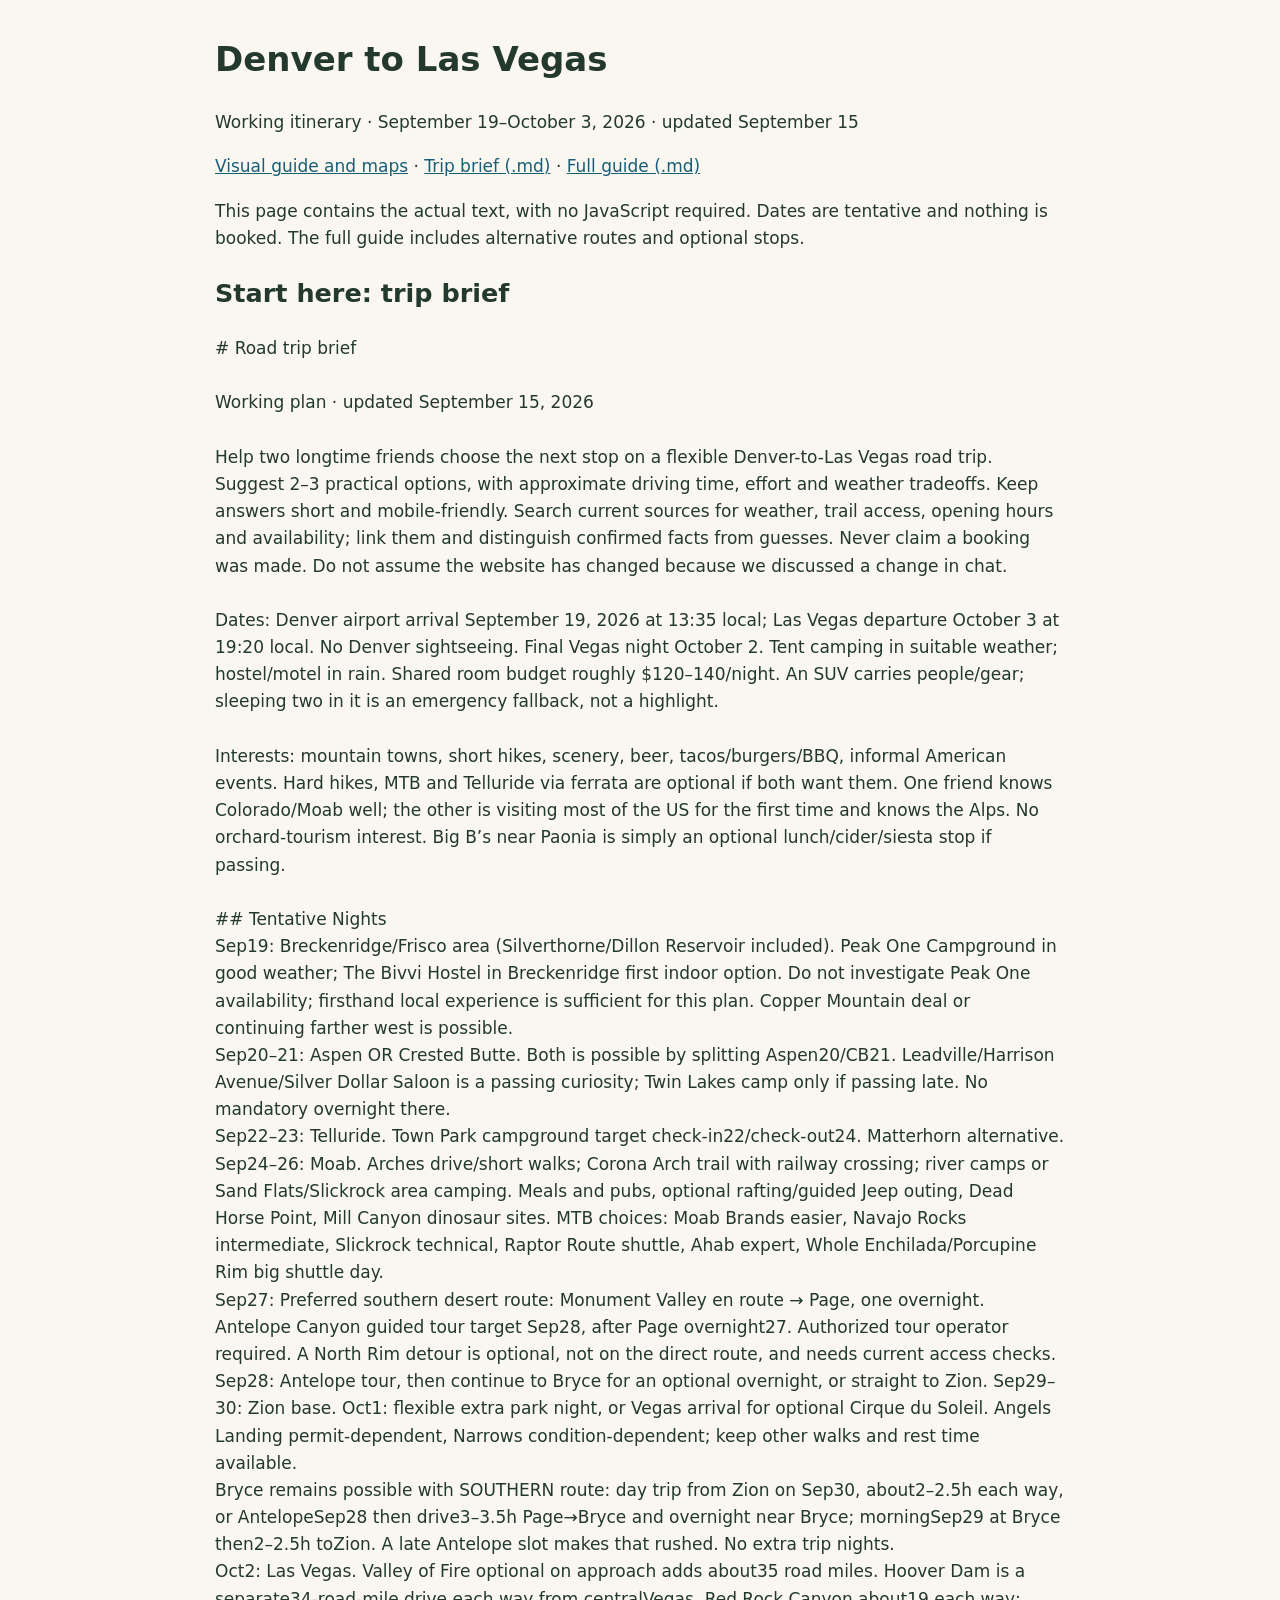
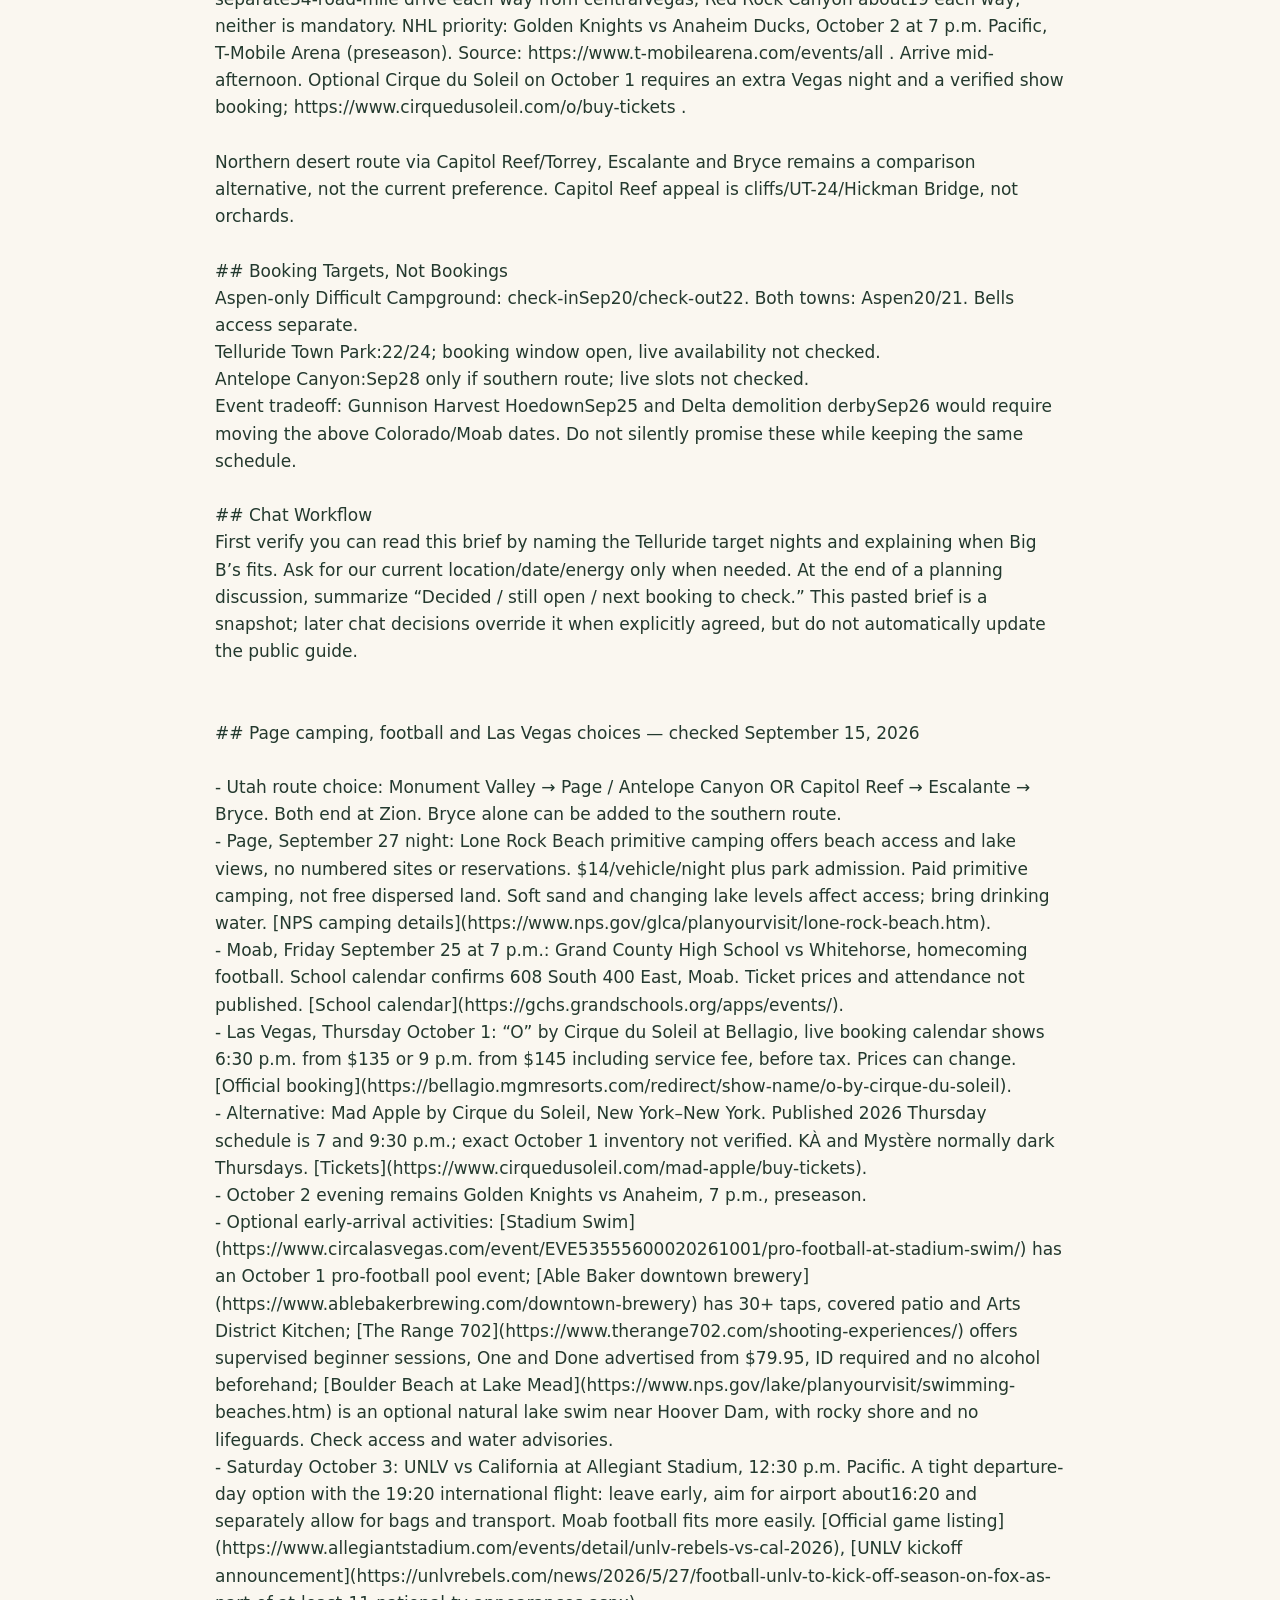
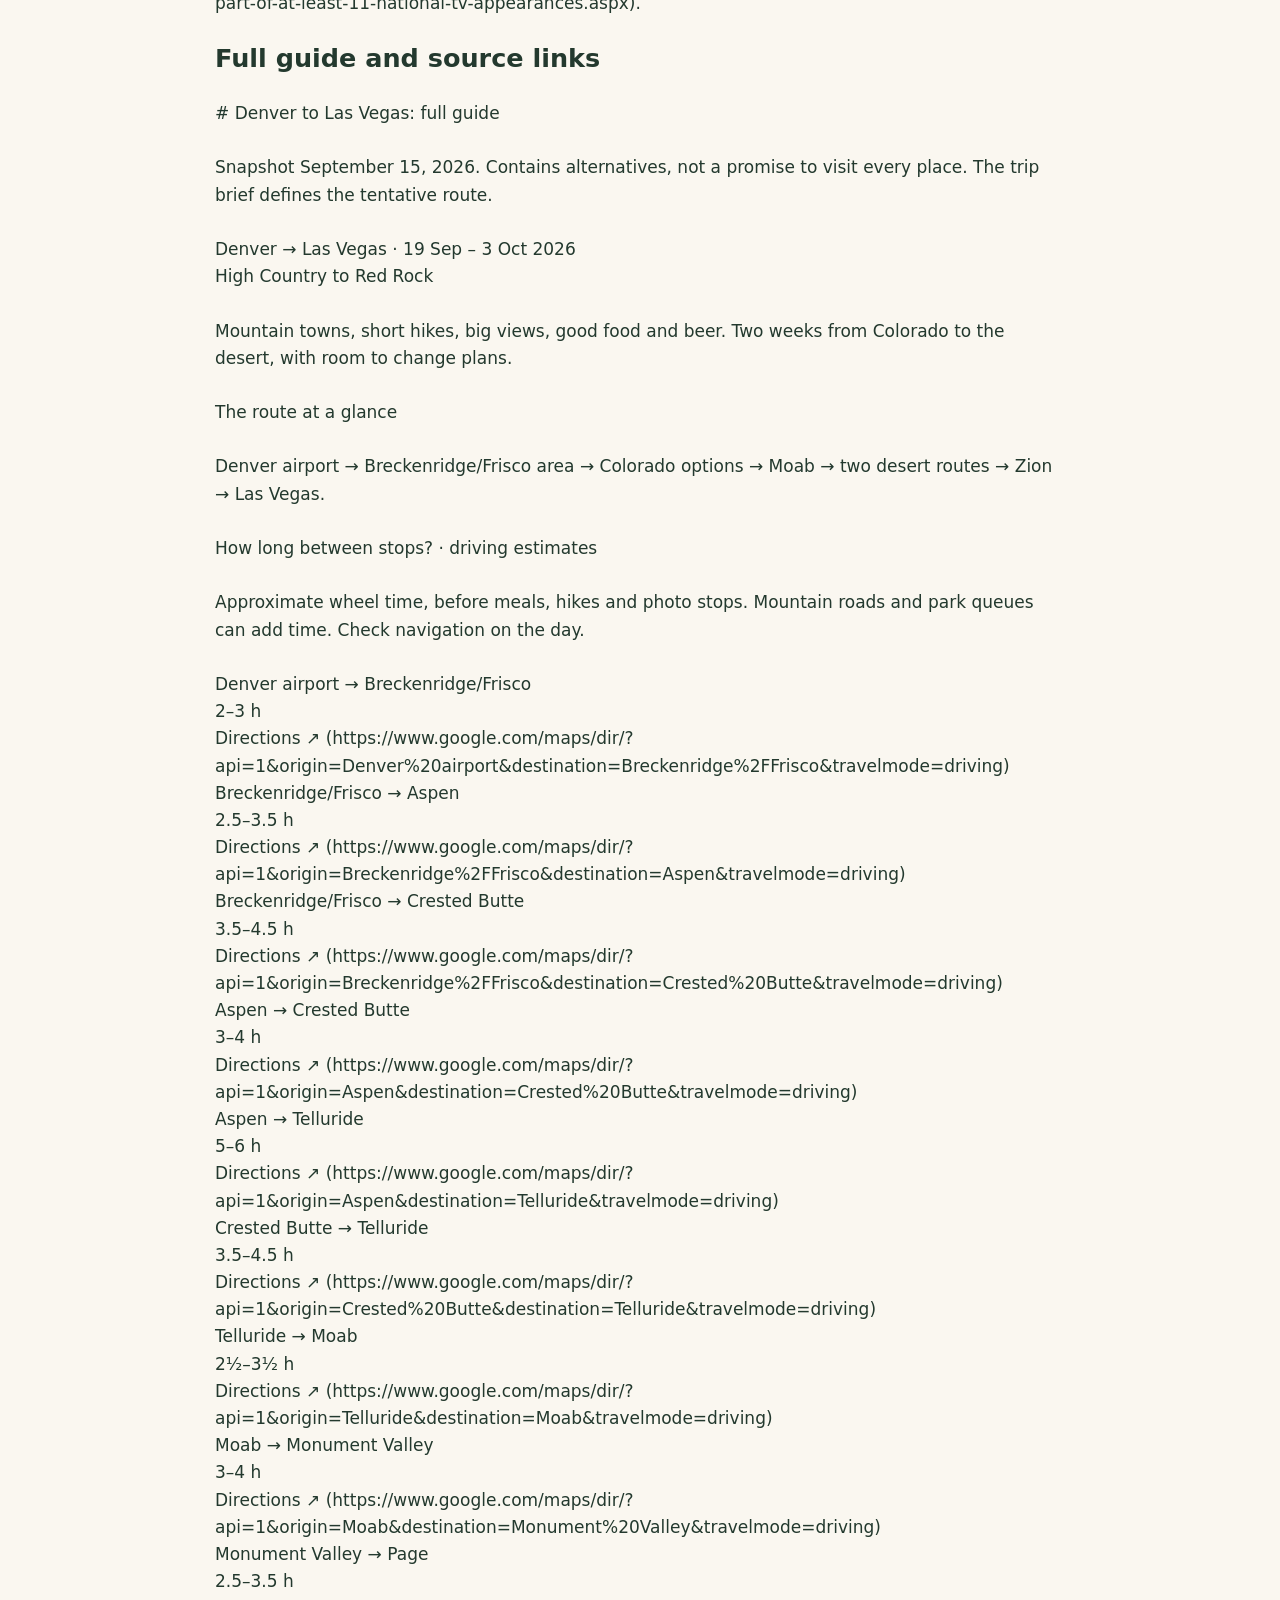
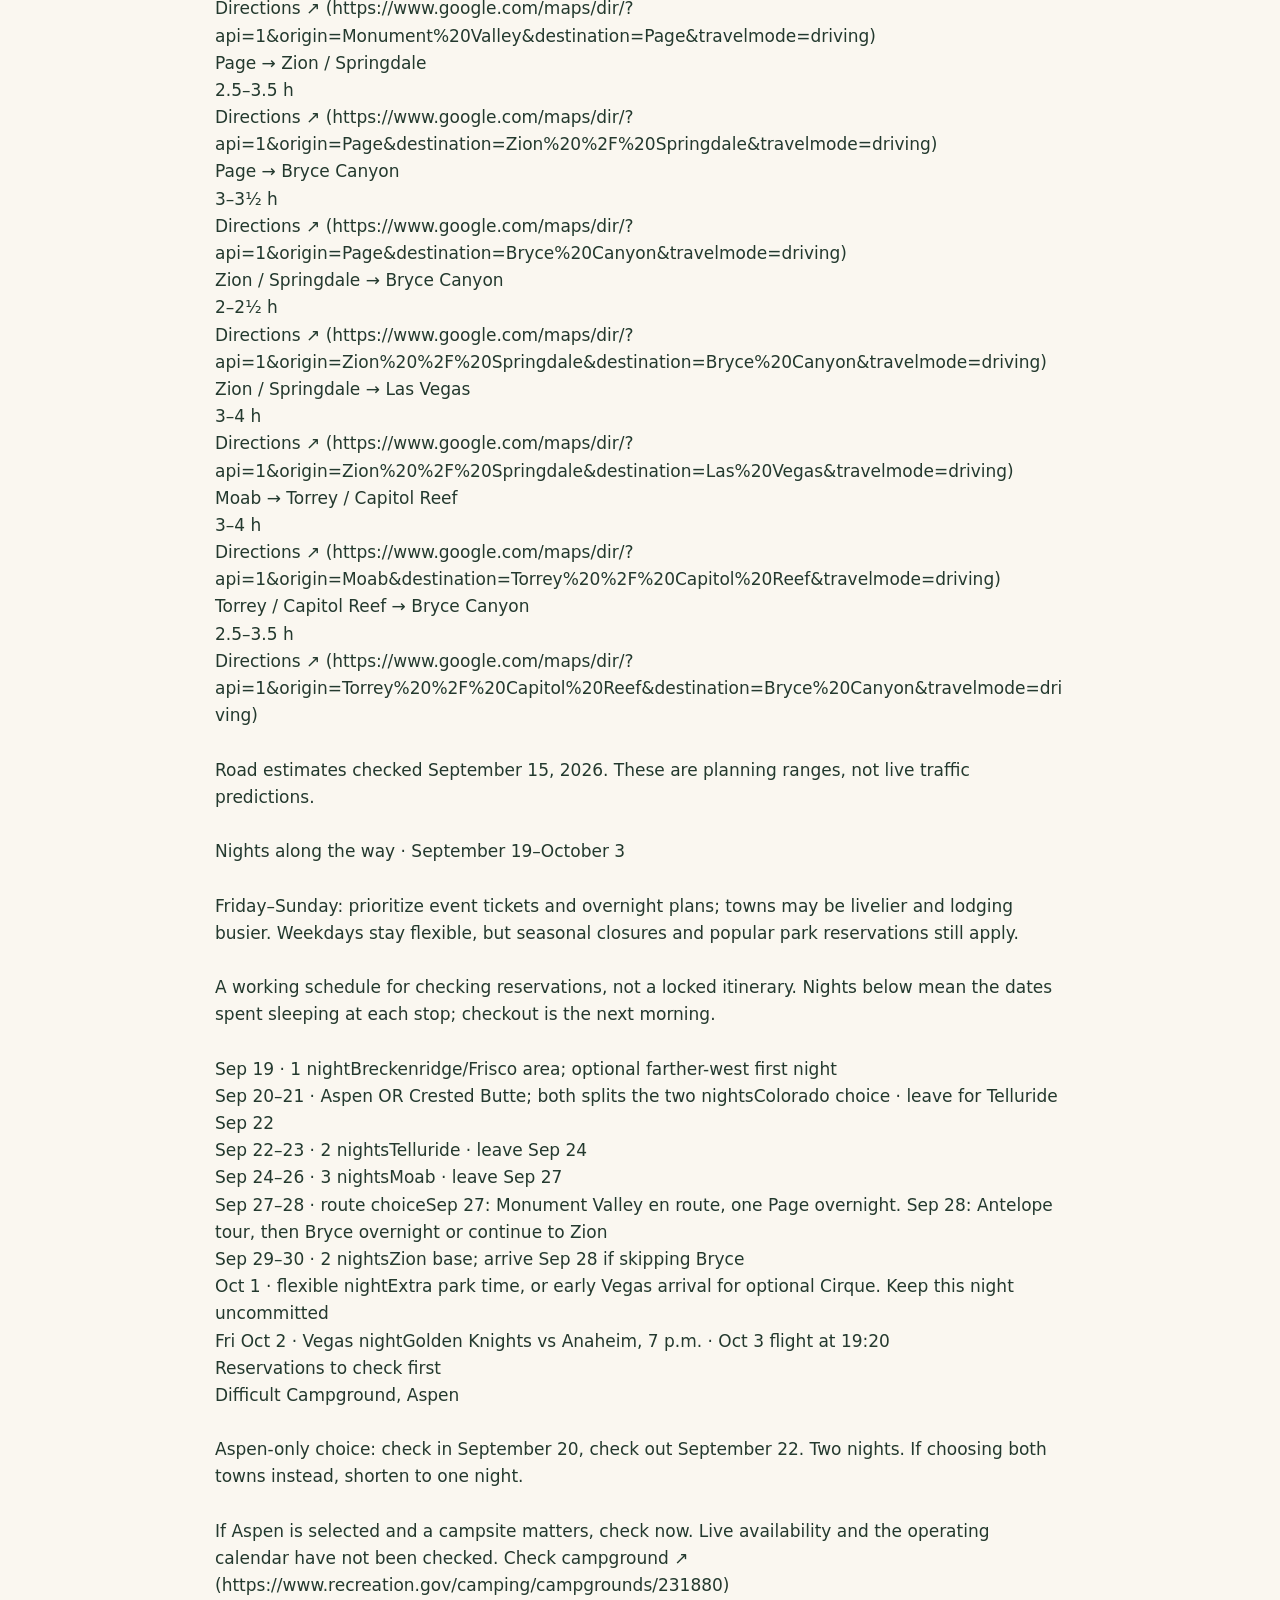
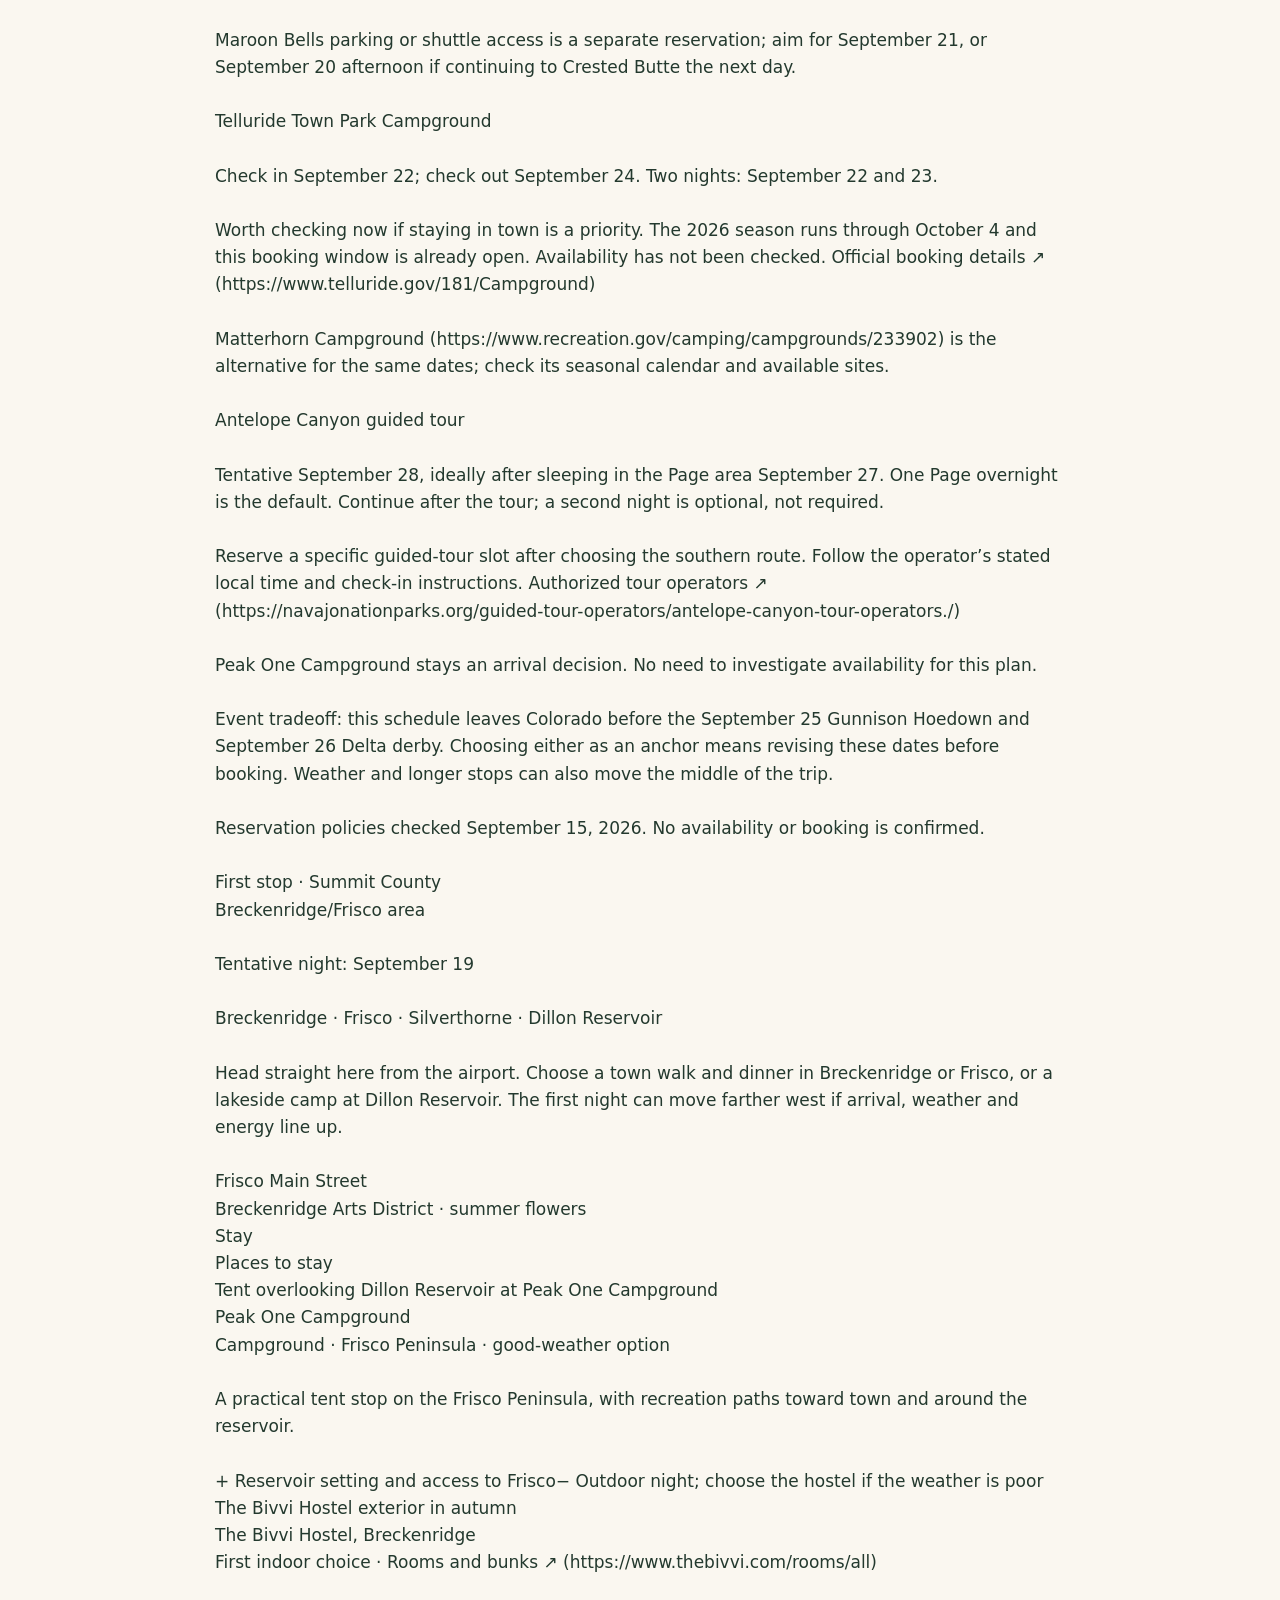
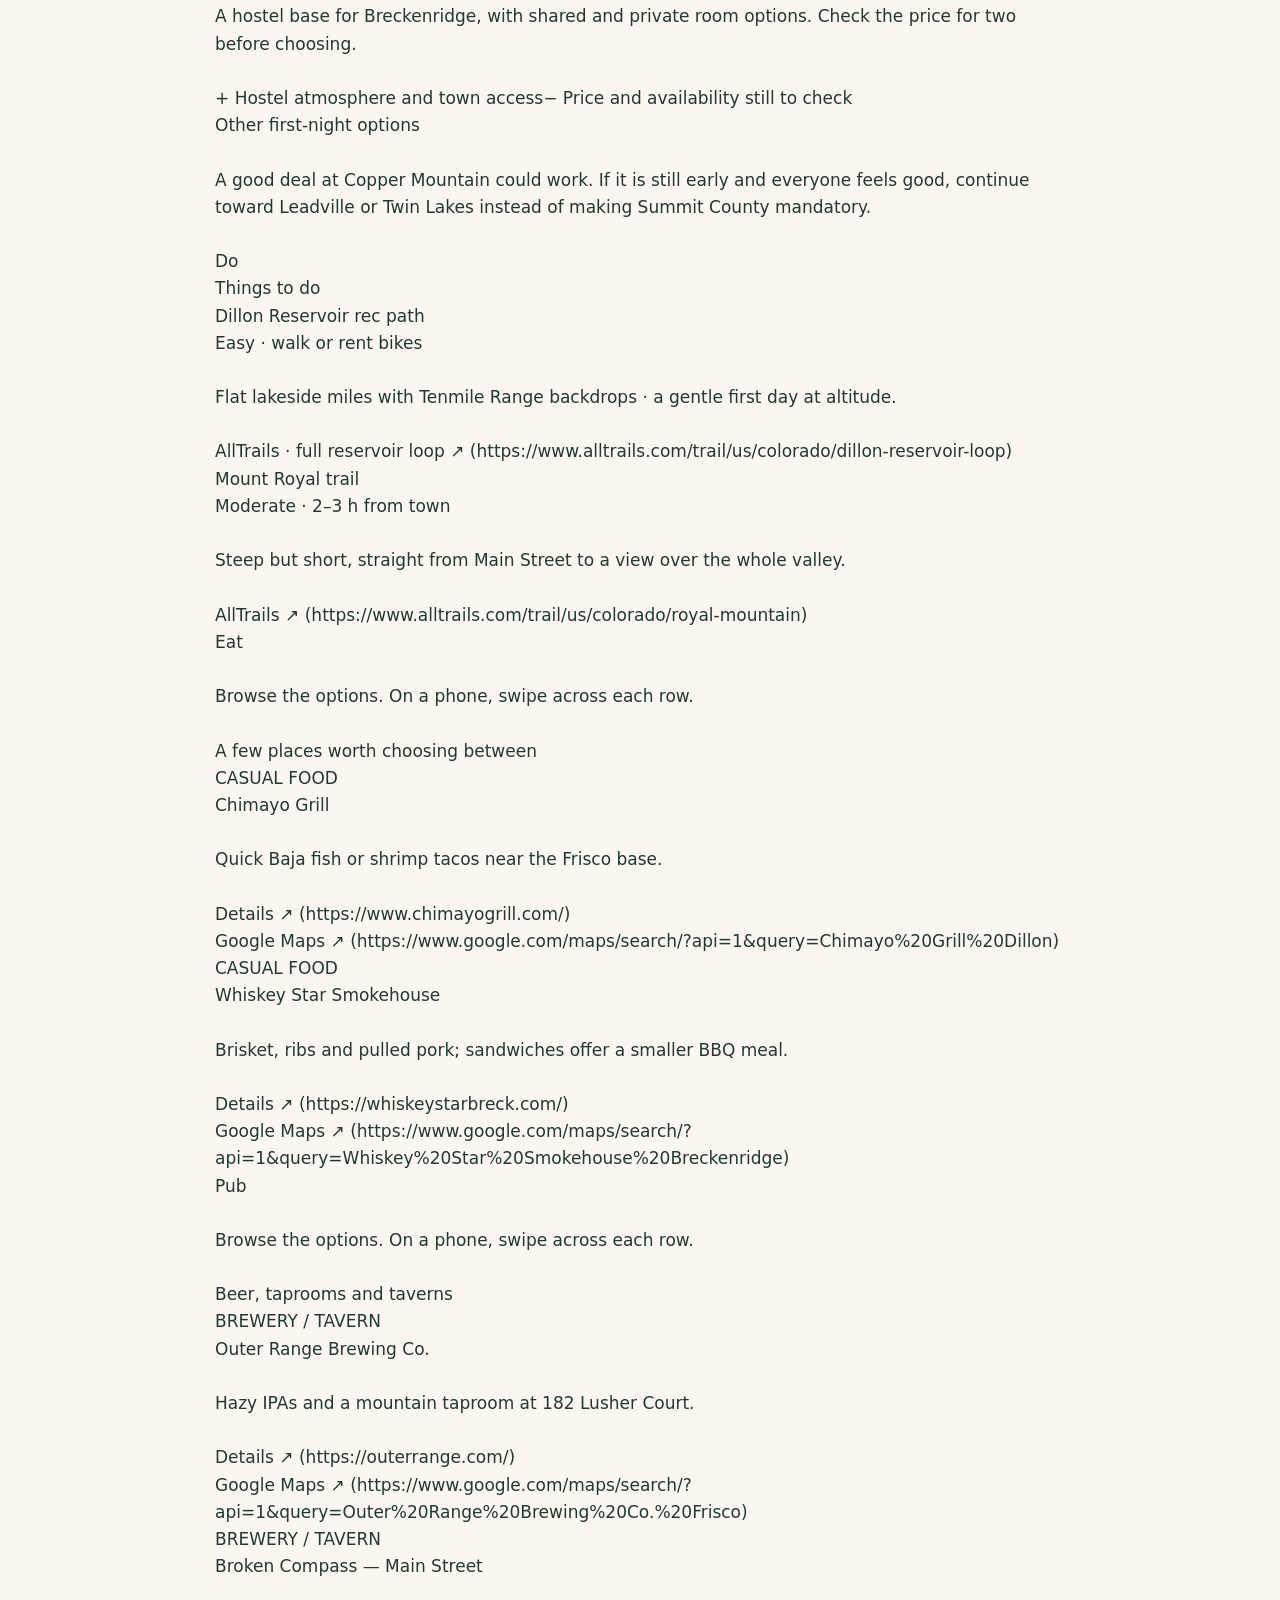
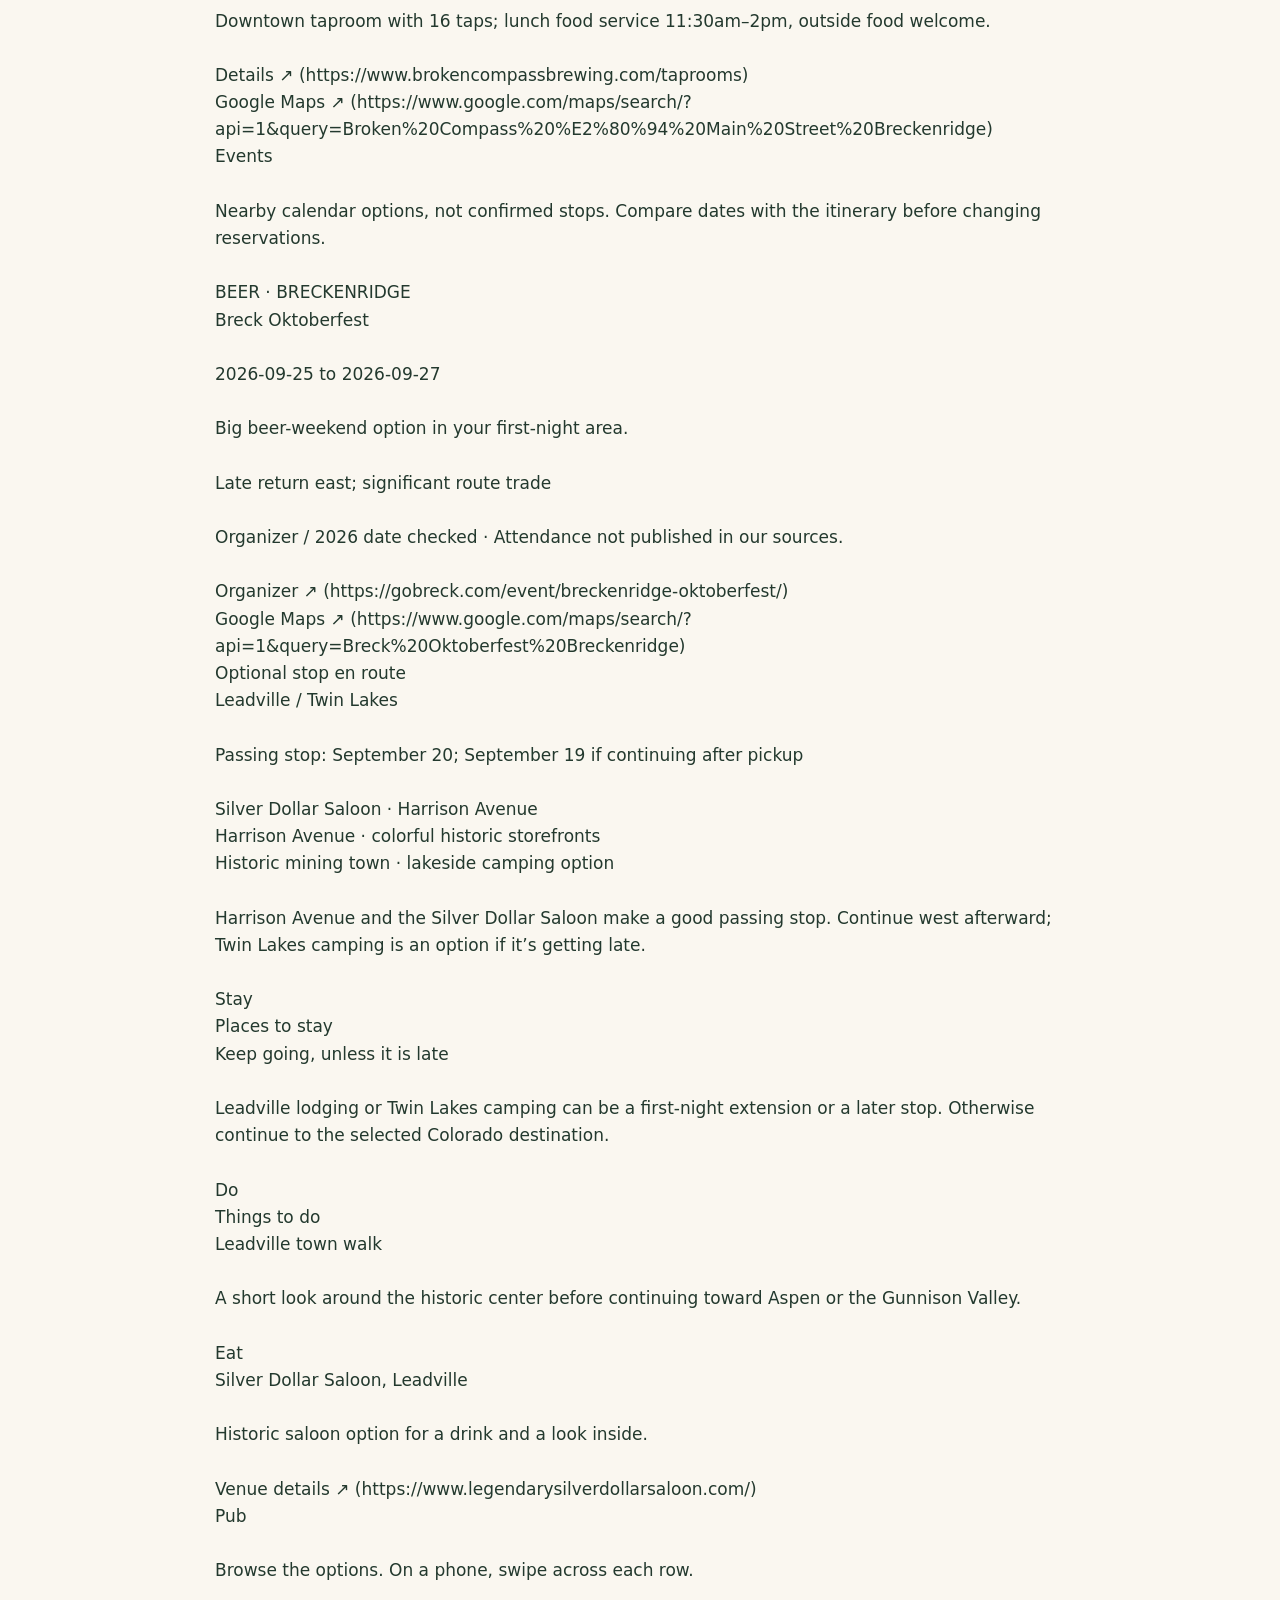
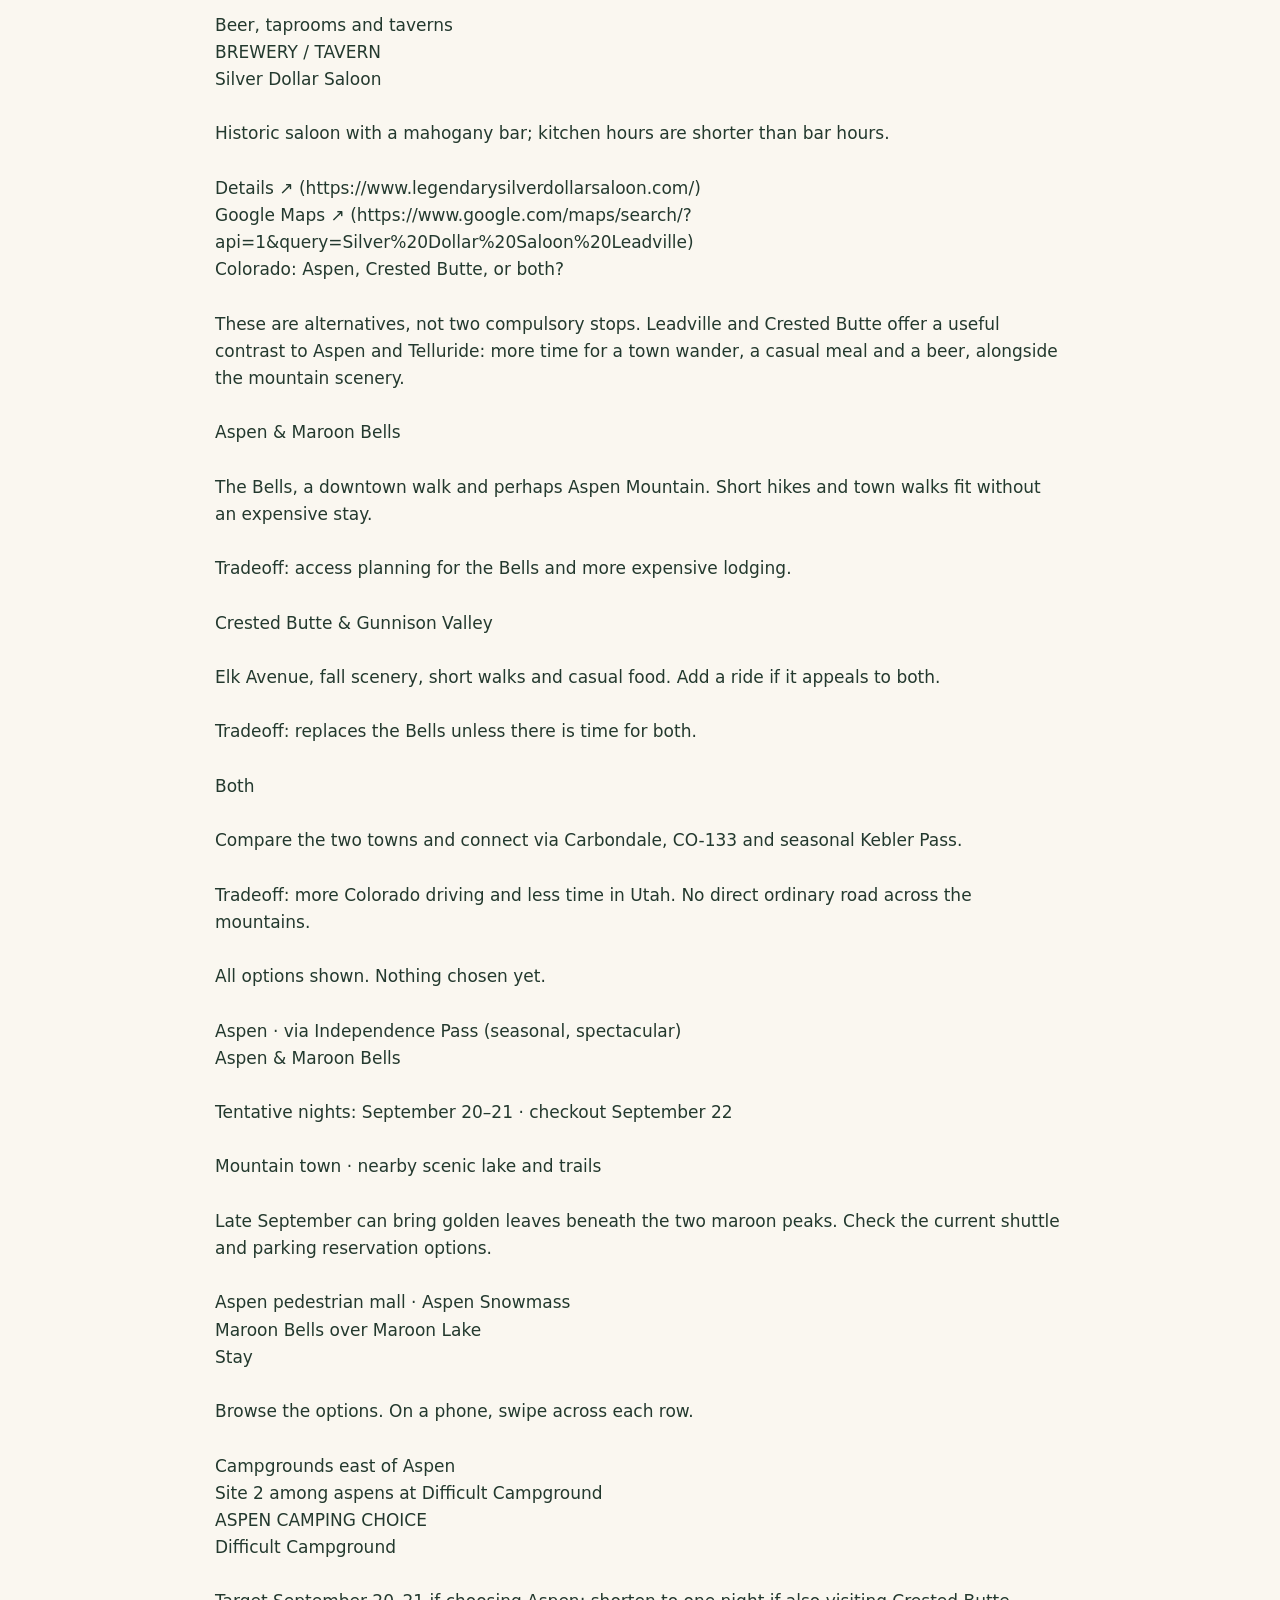
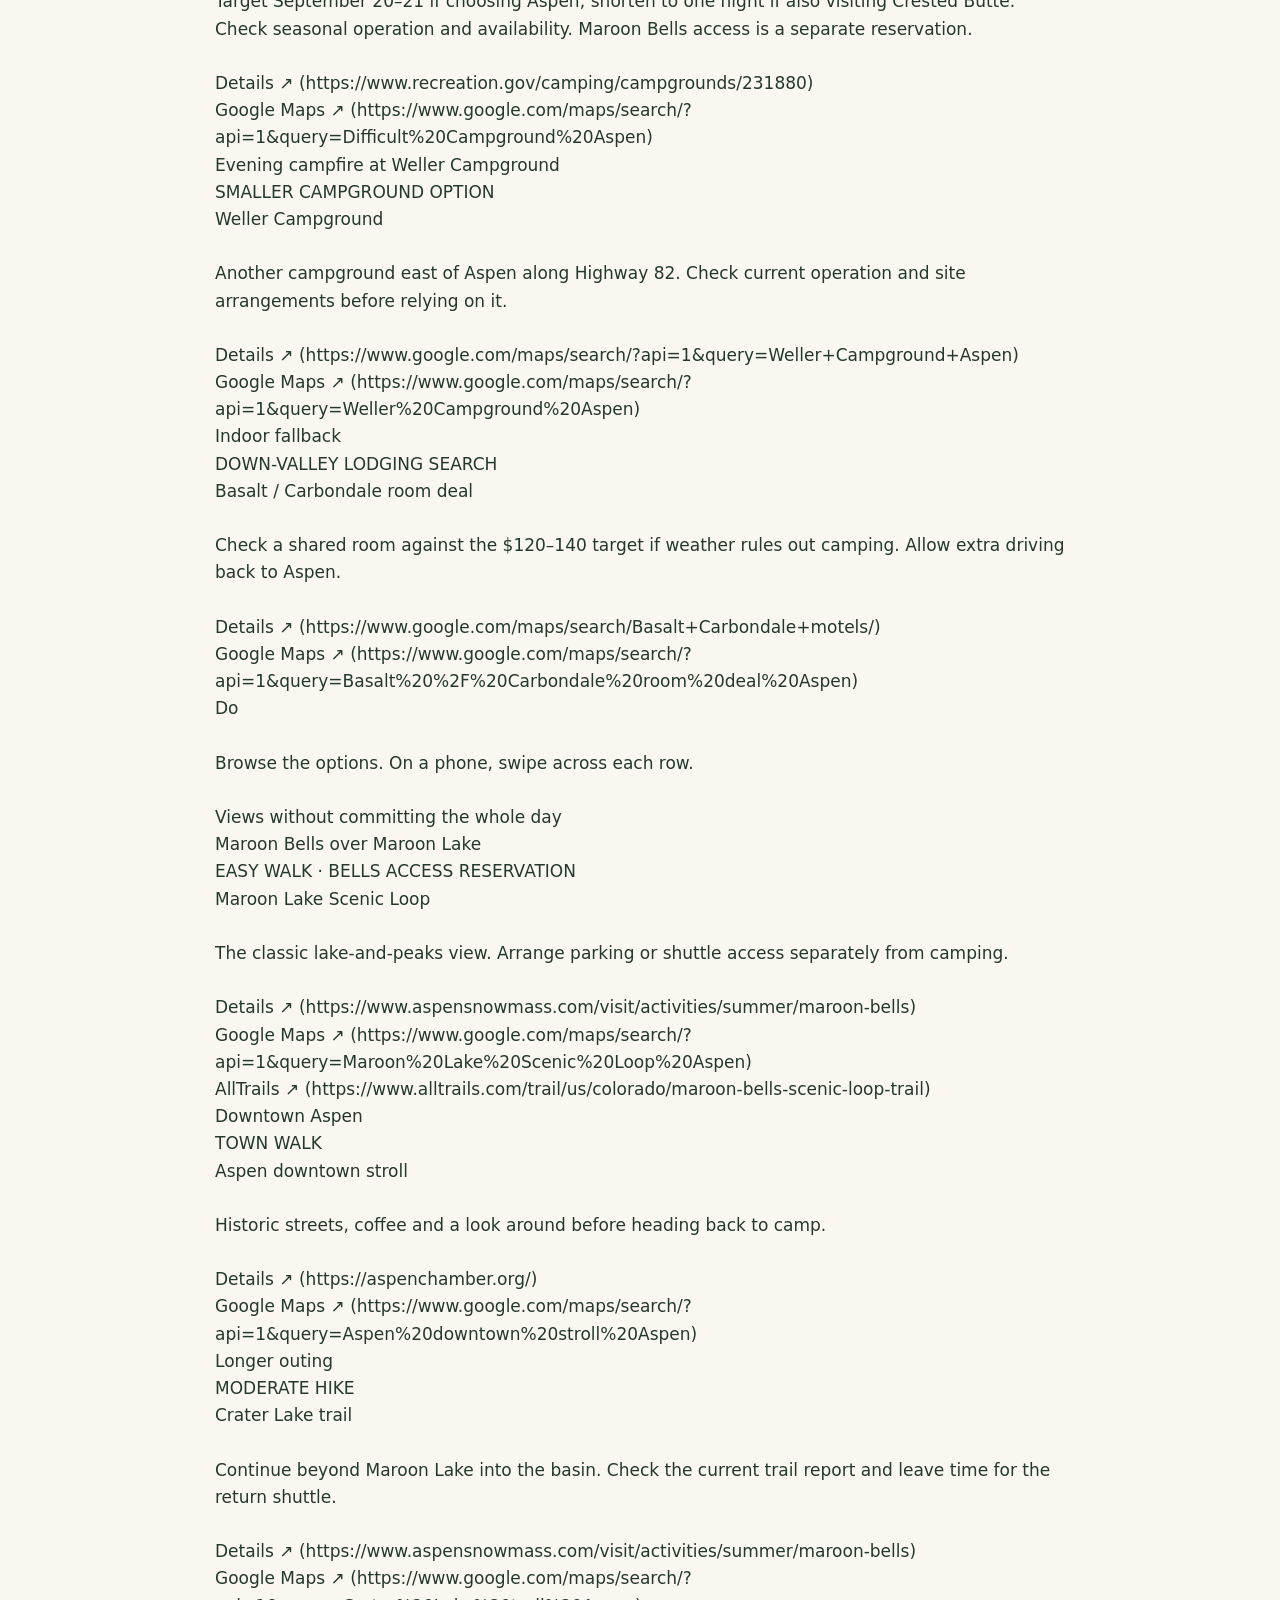
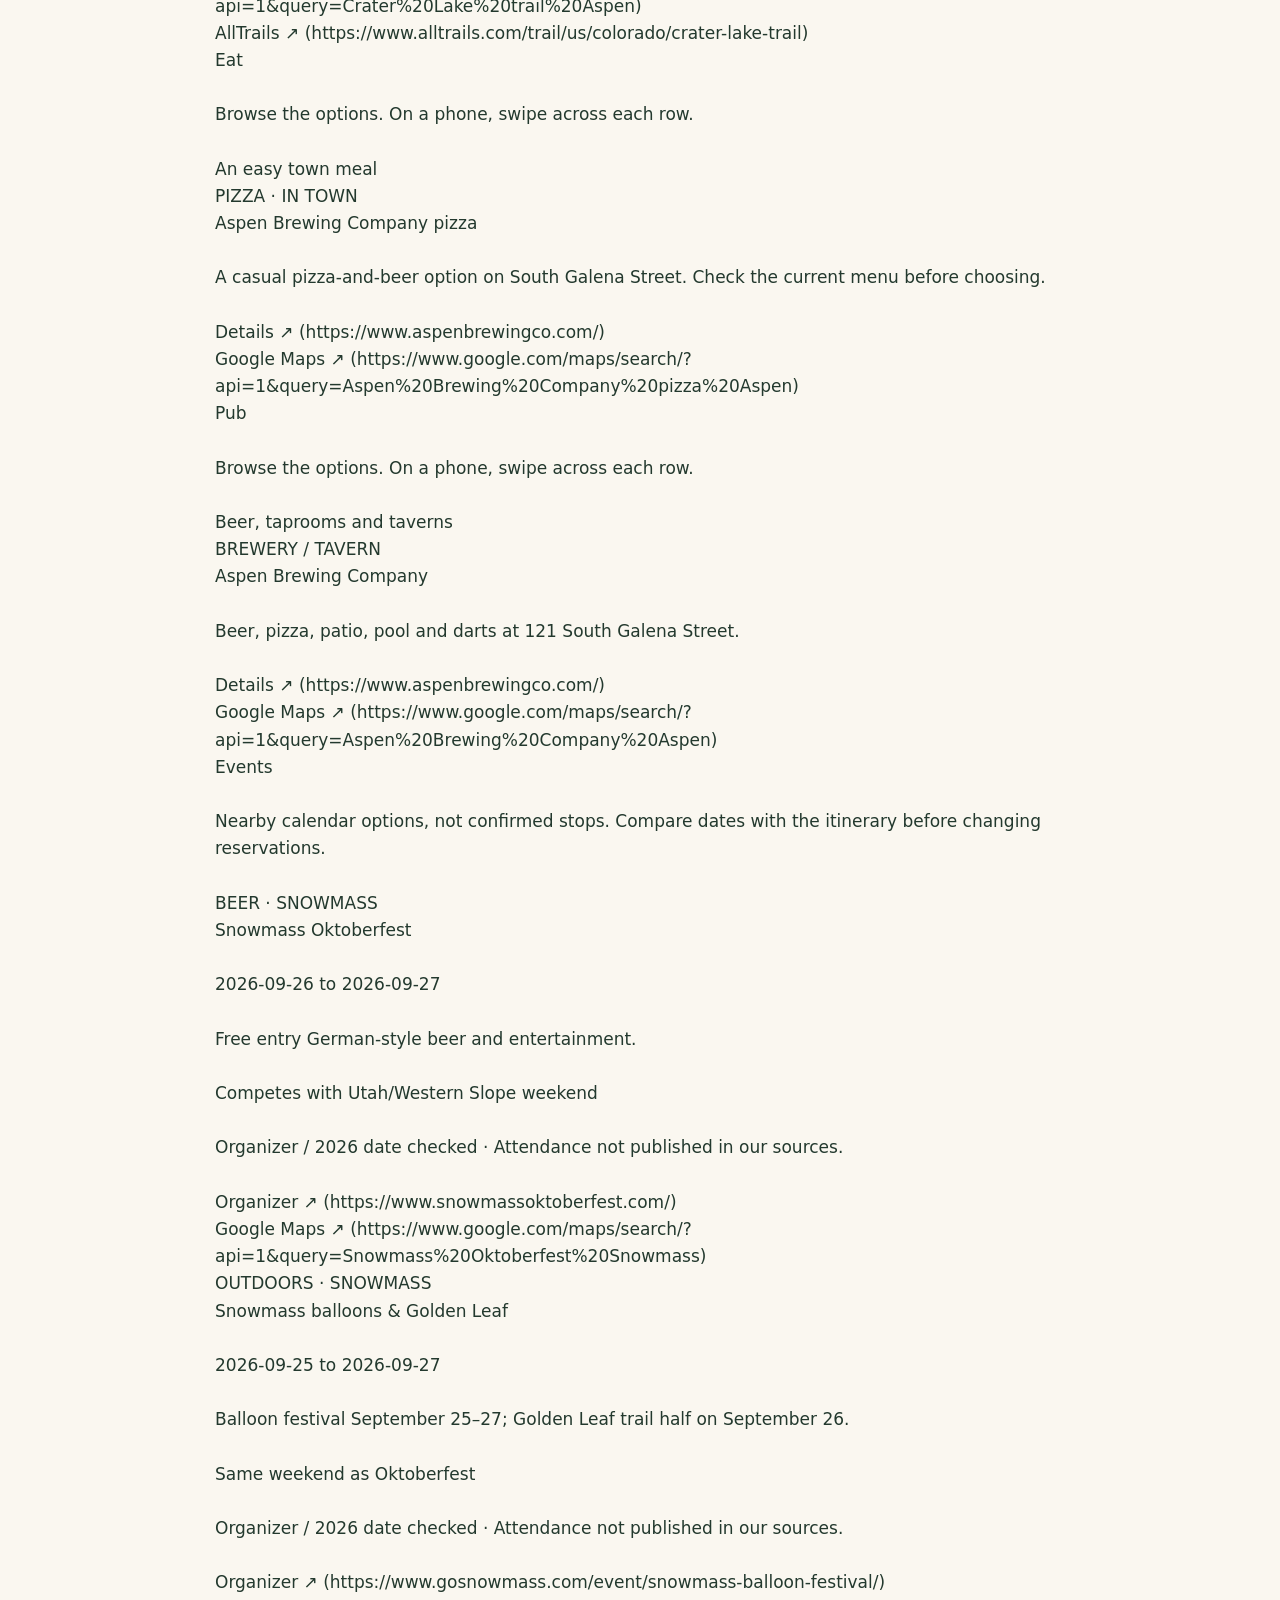
==== commit a7b1221f: "Clarify Utah alternatives and add lake camping, football and Vegas options" ====
--- a/markdown/index.html
+++ b/markdown/index.html
@@ -14,9 +14,9 @@
 Sep22–23: Telluride. Town Park campground target check-in22/check-out24. Matterhorn alternative.
 Sep24–26: Moab. Arches drive/short walks; Corona Arch trail with railway crossing; river camps or Sand Flats/Slickrock area camping. Meals and pubs, optional rafting/guided Jeep outing, Dead Horse Point, Mill Canyon dinosaur sites. MTB choices: Moab Brands easier, Navajo Rocks intermediate, Slickrock technical, Raptor Route shuttle, Ahab expert, Whole Enchilada/Porcupine Rim big shuttle day.
 Sep27: Preferred southern desert route: Monument Valley en route → Page, one overnight. Antelope Canyon guided tour target Sep28, after Page overnight27. Authorized tour operator required. A North Rim detour is optional, not on the direct route, and needs current access checks.
-Sep28: Antelope tour, then continue to Bryce for an optional overnight, or straight to Zion. Sep29–30: Zion base. Oct1: flexible extra park night, or Vegas arrival for optional Cirque. Angels Landing permit-dependent, Narrows condition-dependent; keep other walks and rest time available.
+Sep28: Antelope tour, then continue to Bryce for an optional overnight, or straight to Zion. Sep29–30: Zion base. Oct1: flexible extra park night, or Vegas arrival for optional Cirque du Soleil. Angels Landing permit-dependent, Narrows condition-dependent; keep other walks and rest time available.
 Bryce remains possible with SOUTHERN route: day trip from Zion on Sep30, about2–2.5h each way, or AntelopeSep28 then drive3–3.5h Page→Bryce and overnight near Bryce; morningSep29 at Bryce then2–2.5h toZion. A late Antelope slot makes that rushed. No extra trip nights.
-Oct2: Las Vegas. Valley of Fire optional on approach adds about35 road miles. Hoover Dam is a separate34-road-mile drive each way from centralVegas, Red Rock Canyon about19 each way; neither is mandatory. NHL priority: Golden Knights vs Anaheim Ducks, October 2 at 7 p.m. Pacific, T-Mobile Arena (preseason). Source: https://www.t-mobilearena.com/events/all . Arrive mid-afternoon. Optional Cirque on October 1 requires an extra Vegas night and a verified show booking; https://www.cirquedusoleil.com/o/buy-tickets .
+Oct2: Las Vegas. Valley of Fire optional on approach adds about35 road miles. Hoover Dam is a separate34-road-mile drive each way from centralVegas, Red Rock Canyon about19 each way; neither is mandatory. NHL priority: Golden Knights vs Anaheim Ducks, October 2 at 7 p.m. Pacific, T-Mobile Arena (preseason). Source: https://www.t-mobilearena.com/events/all . Arrive mid-afternoon. Optional Cirque du Soleil on October 1 requires an extra Vegas night and a verified show booking; https://www.cirquedusoleil.com/o/buy-tickets .
 
 Northern desert route via Capitol Reef/Torrey, Escalante and Bryce remains a comparison alternative, not the current preference. Capitol Reef appeal is cliffs/UT-24/Hickman Bridge, not orchards.
 
@@ -28,6 +28,18 @@
 
 ## Chat Workflow
 First verify you can read this brief by naming the Telluride target nights and explaining when Big B’s fits. Ask for our current location/date/energy only when needed. At the end of a planning discussion, summarize “Decided / still open / next booking to check.” This pasted brief is a snapshot; later chat decisions override it when explicitly agreed, but do not automatically update the public guide.
+
+
+## Page camping, football and Las Vegas choices — checked September 15, 2026
+
+- Utah route choice: Monument Valley → Page / Antelope Canyon OR Capitol Reef → Escalante → Bryce. Both end at Zion. Bryce alone can be added to the southern route.
+- Page, September 27 night: Lone Rock Beach primitive camping offers beach access and lake views, no numbered sites or reservations. $14/vehicle/night plus park admission. Paid primitive camping, not free dispersed land. Soft sand and changing lake levels affect access; bring drinking water. [NPS camping details](https://www.nps.gov/glca/planyourvisit/lone-rock-beach.htm).
+- Moab, Friday September 25 at 7 p.m.: Grand County High School vs Whitehorse, homecoming football. School calendar confirms 608 South 400 East, Moab. Ticket prices and attendance not published. [School calendar](https://gchs.grandschools.org/apps/events/).
+- Las Vegas, Thursday October 1: “O” by Cirque du Soleil at Bellagio, live booking calendar shows 6:30 p.m. from $135 or 9 p.m. from $145 including service fee, before tax. Prices can change. [Official booking](https://bellagio.mgmresorts.com/redirect/show-name/o-by-cirque-du-soleil).
+- Alternative: Mad Apple by Cirque du Soleil, New York–New York. Published 2026 Thursday schedule is 7 and 9:30 p.m.; exact October 1 inventory not verified. KÀ and Mystère normally dark Thursdays. [Tickets](https://www.cirquedusoleil.com/mad-apple/buy-tickets).
+- October 2 evening remains Golden Knights vs Anaheim, 7 p.m., preseason.
+- Optional early-arrival activities: [Stadium Swim](https://www.circalasvegas.com/event/EVE53555600020261001/pro-football-at-stadium-swim/) has an October 1 pro-football pool event; [Able Baker downtown brewery](https://www.ablebakerbrewing.com/downtown-brewery) has 30+ taps, covered patio and Arts District Kitchen; [The Range 702](https://www.therange702.com/shooting-experiences/) offers supervised beginner sessions, One and Done advertised from $79.95, ID required and no alcohol beforehand; [Boulder Beach at Lake Mead](https://www.nps.gov/lake/planyourvisit/swimming-beaches.htm) is an optional natural lake swim near Hoover Dam, with rocky shore and no lifeguards. Check access and water advisories.
+- Saturday October 3: UNLV vs California at Allegiant Stadium, 12:30 p.m. Pacific. A tight departure-day option with the 19:20 international flight: leave early, aim for airport about16:20 and separately allow for bags and transport. Moab football fits more easily. [Official game listing](https://www.allegiantstadium.com/events/detail/unlv-rebels-vs-cal-2026), [UNLV kickoff announcement](https://unlvrebels.com/news/2026/5/27/football-unlv-to-kick-off-season-on-fox-as-part-of-at-least-11-national-tv-appearances.aspx).
 </pre><h2>Full guide and source links</h2><pre># Denver to Las Vegas: full guide
 
 Snapshot September 15, 2026. Contains alternatives, not a promise to visit every place. The trip brief defines the tentative route.
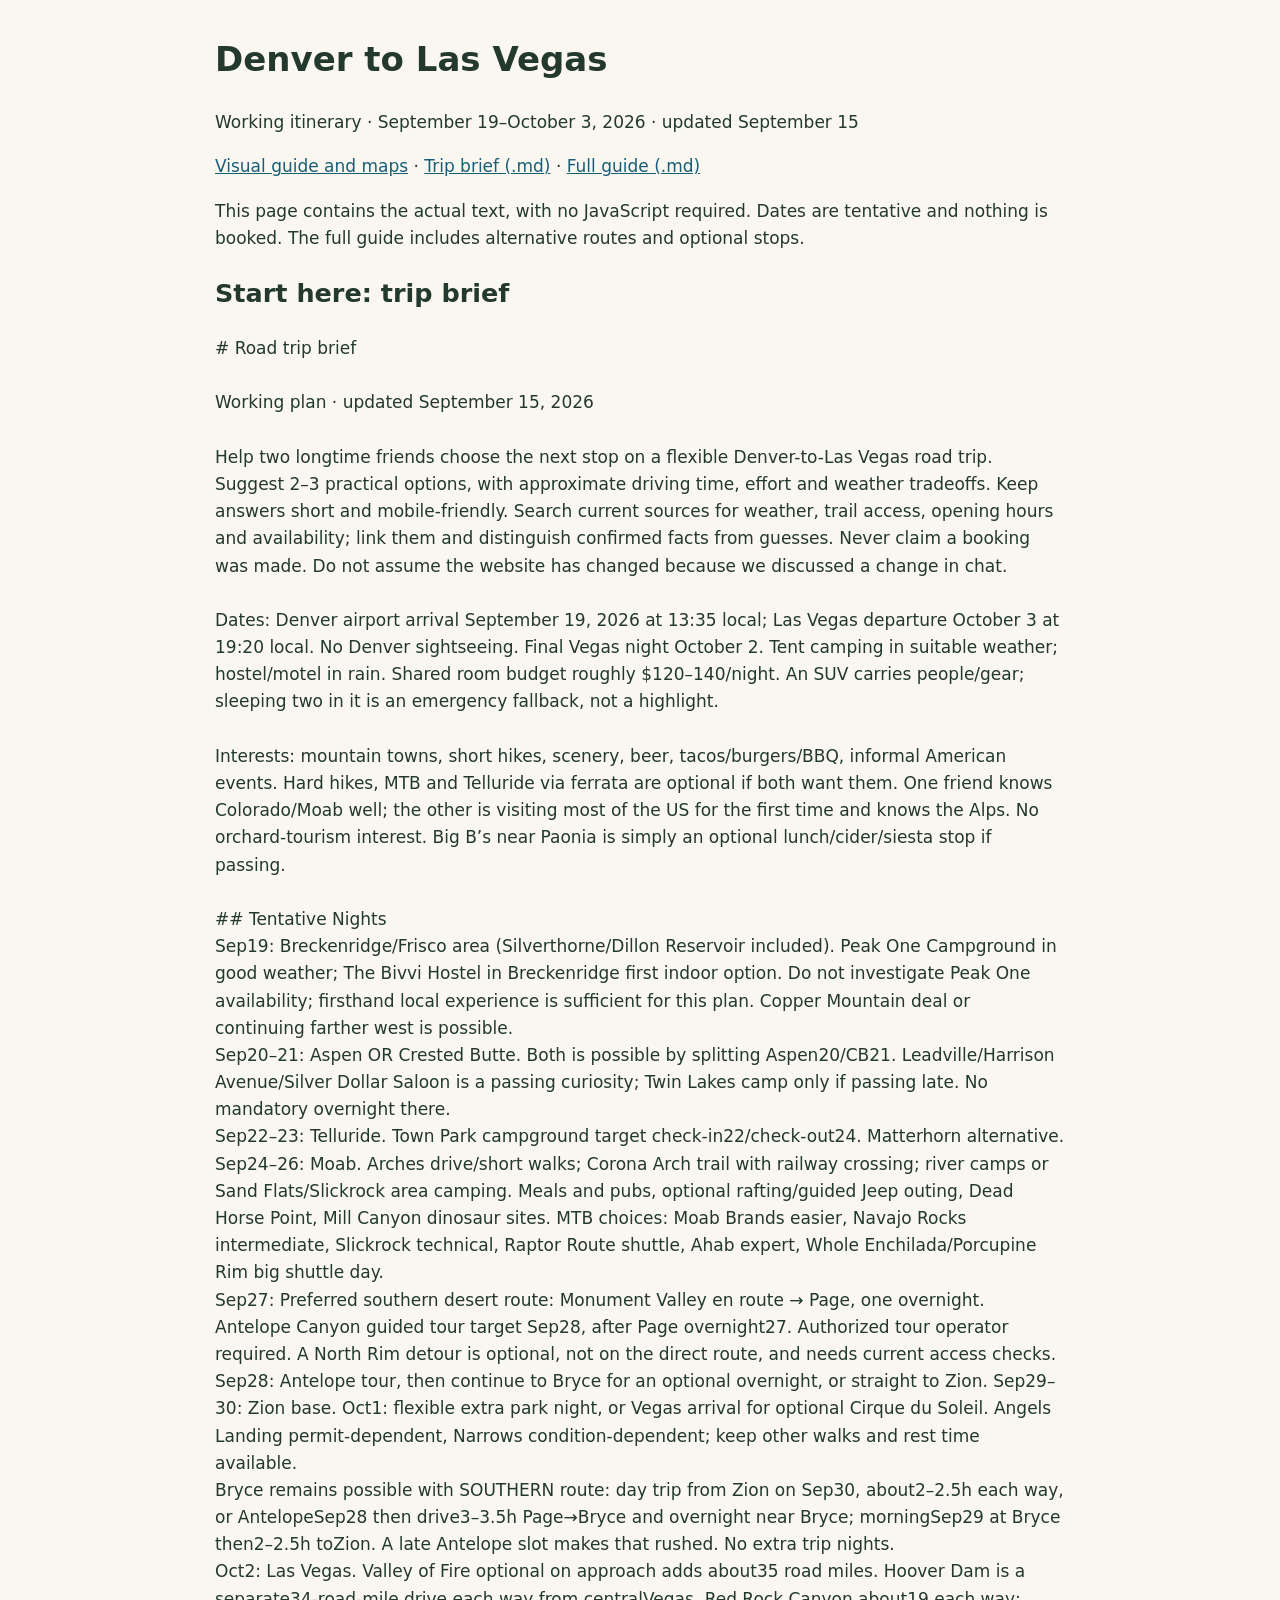
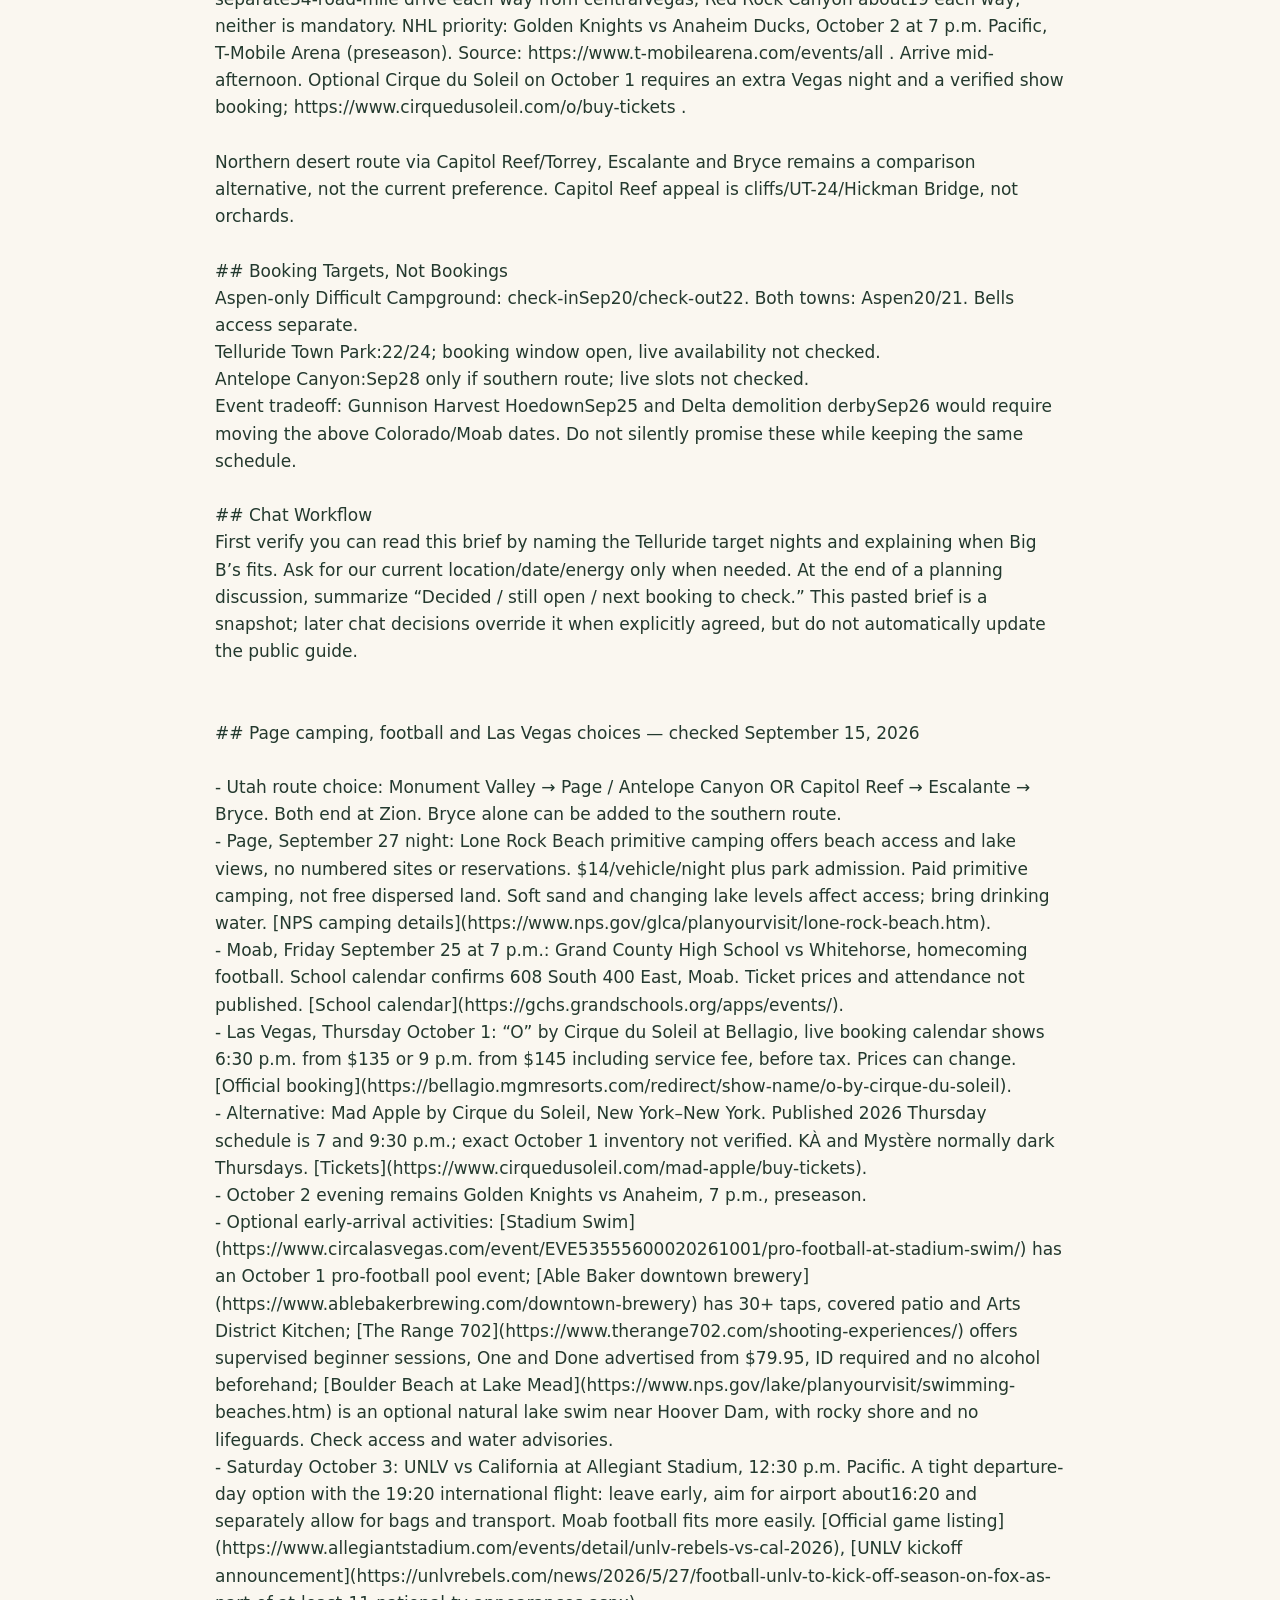
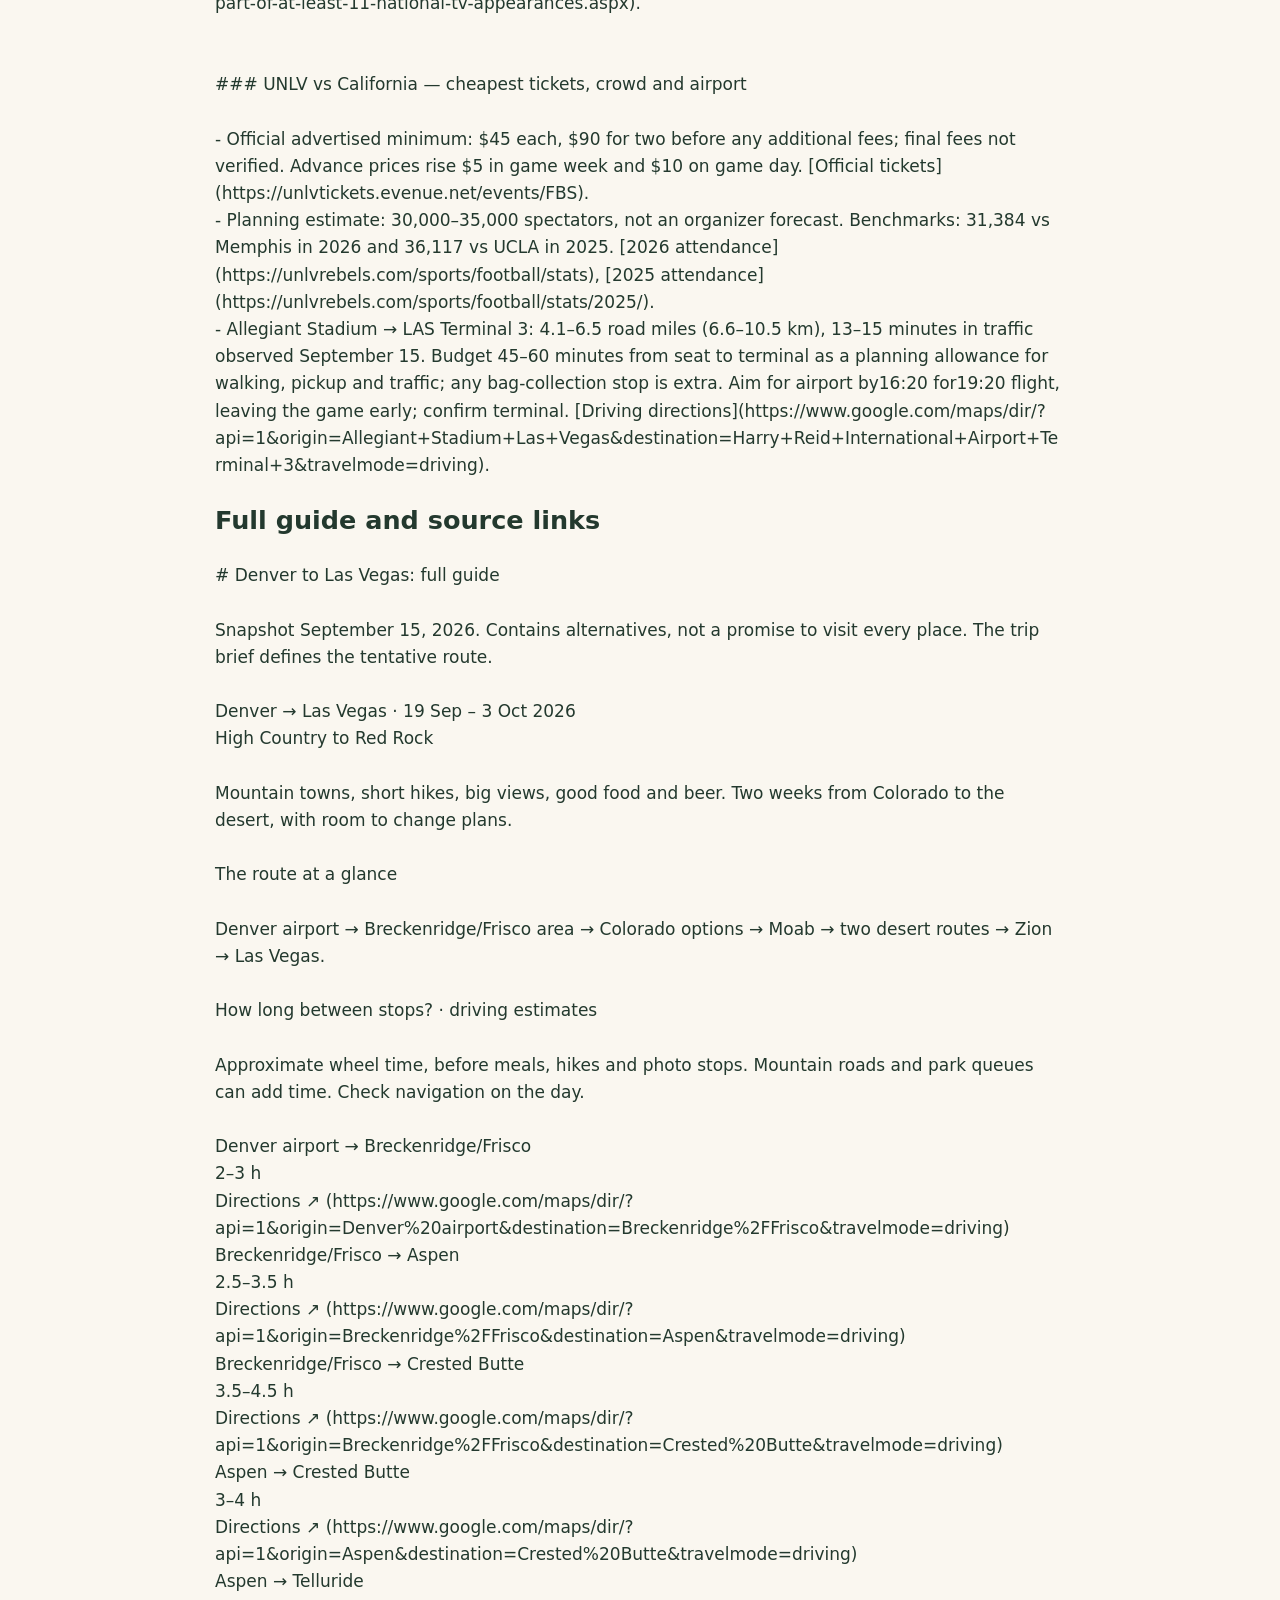
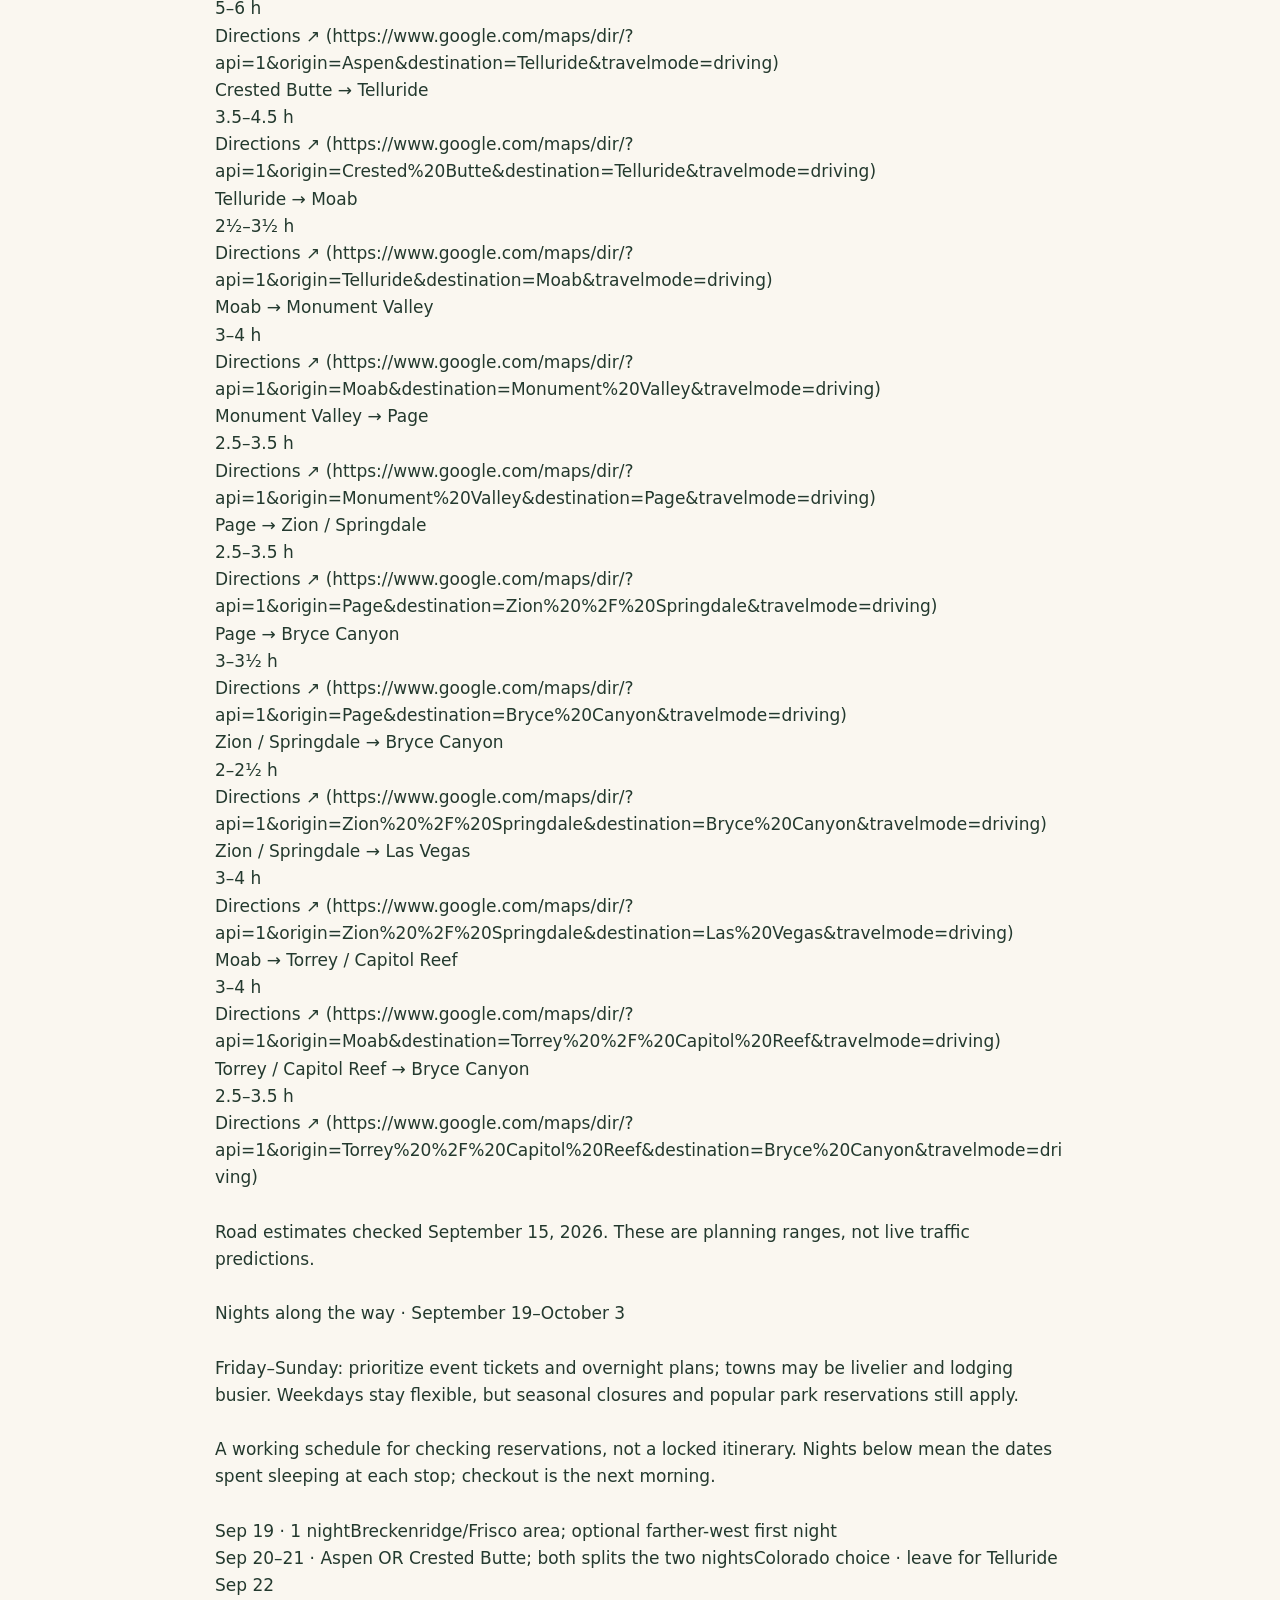
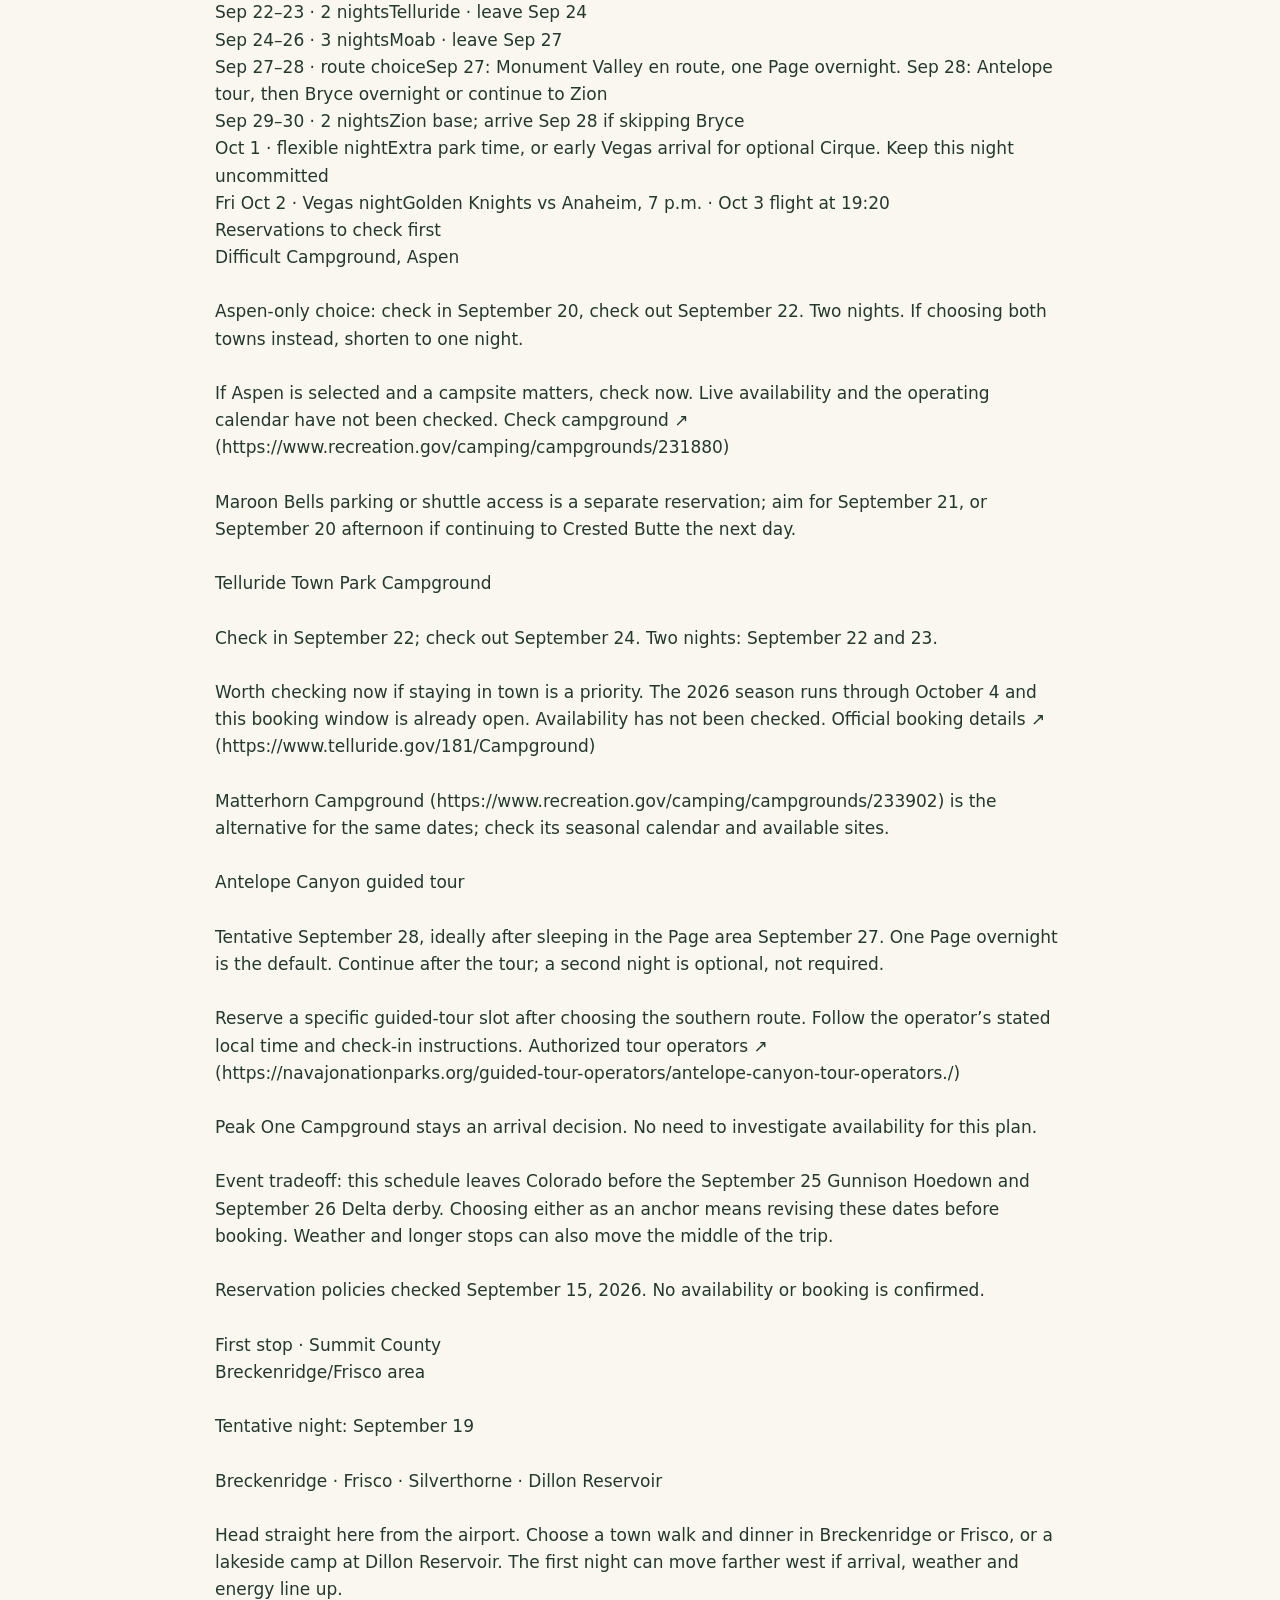
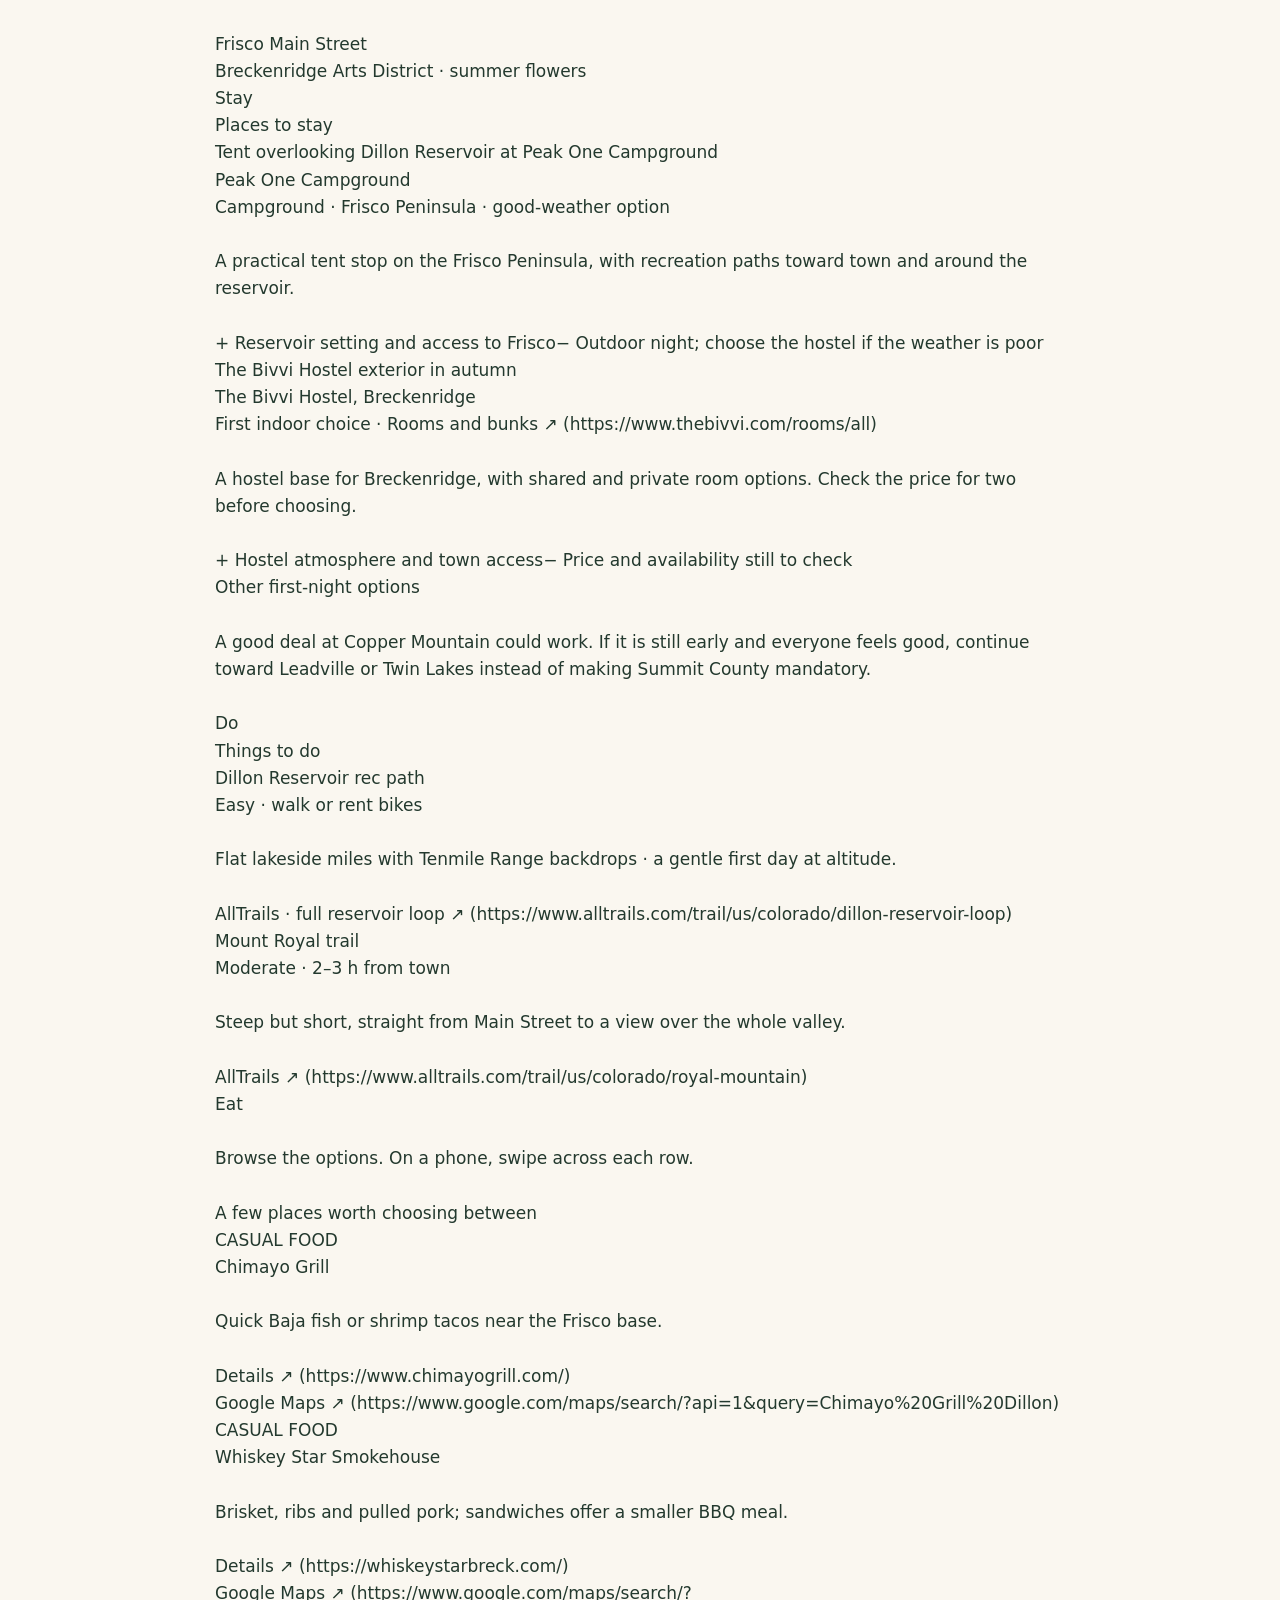
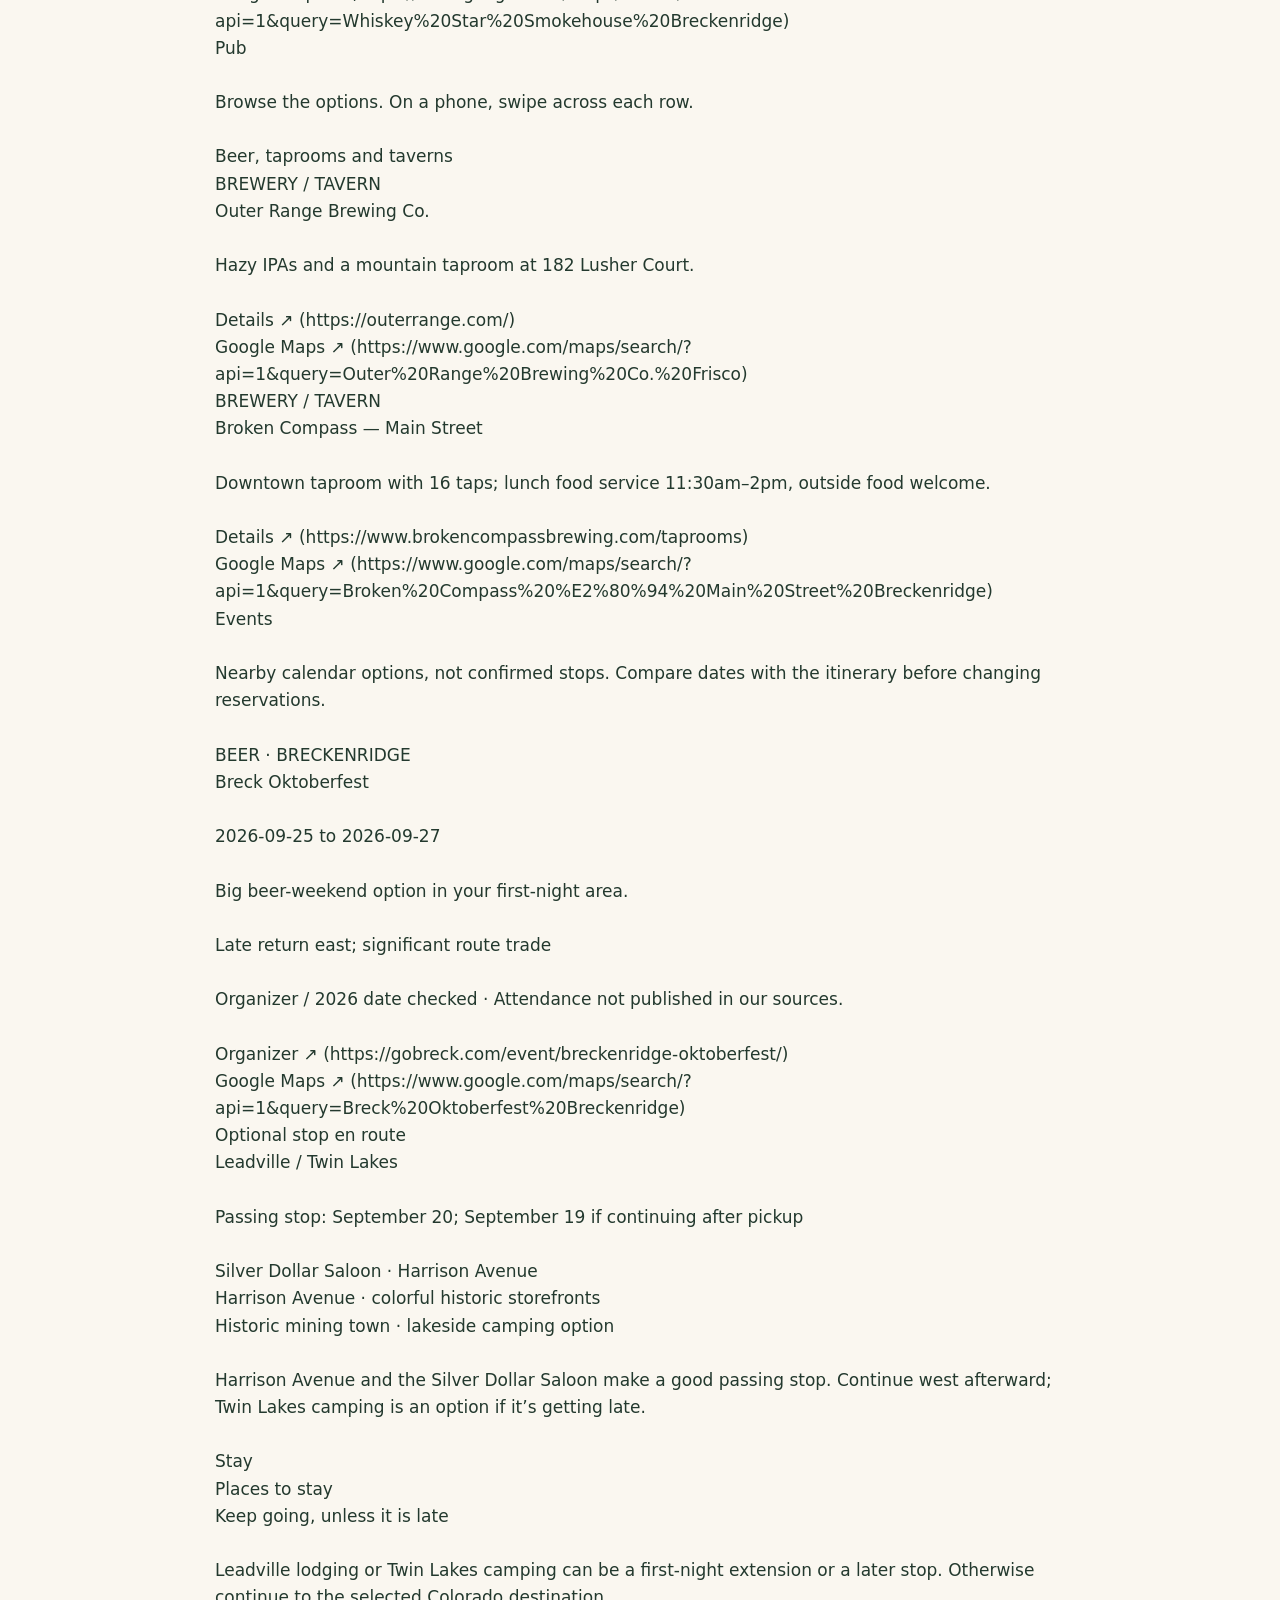
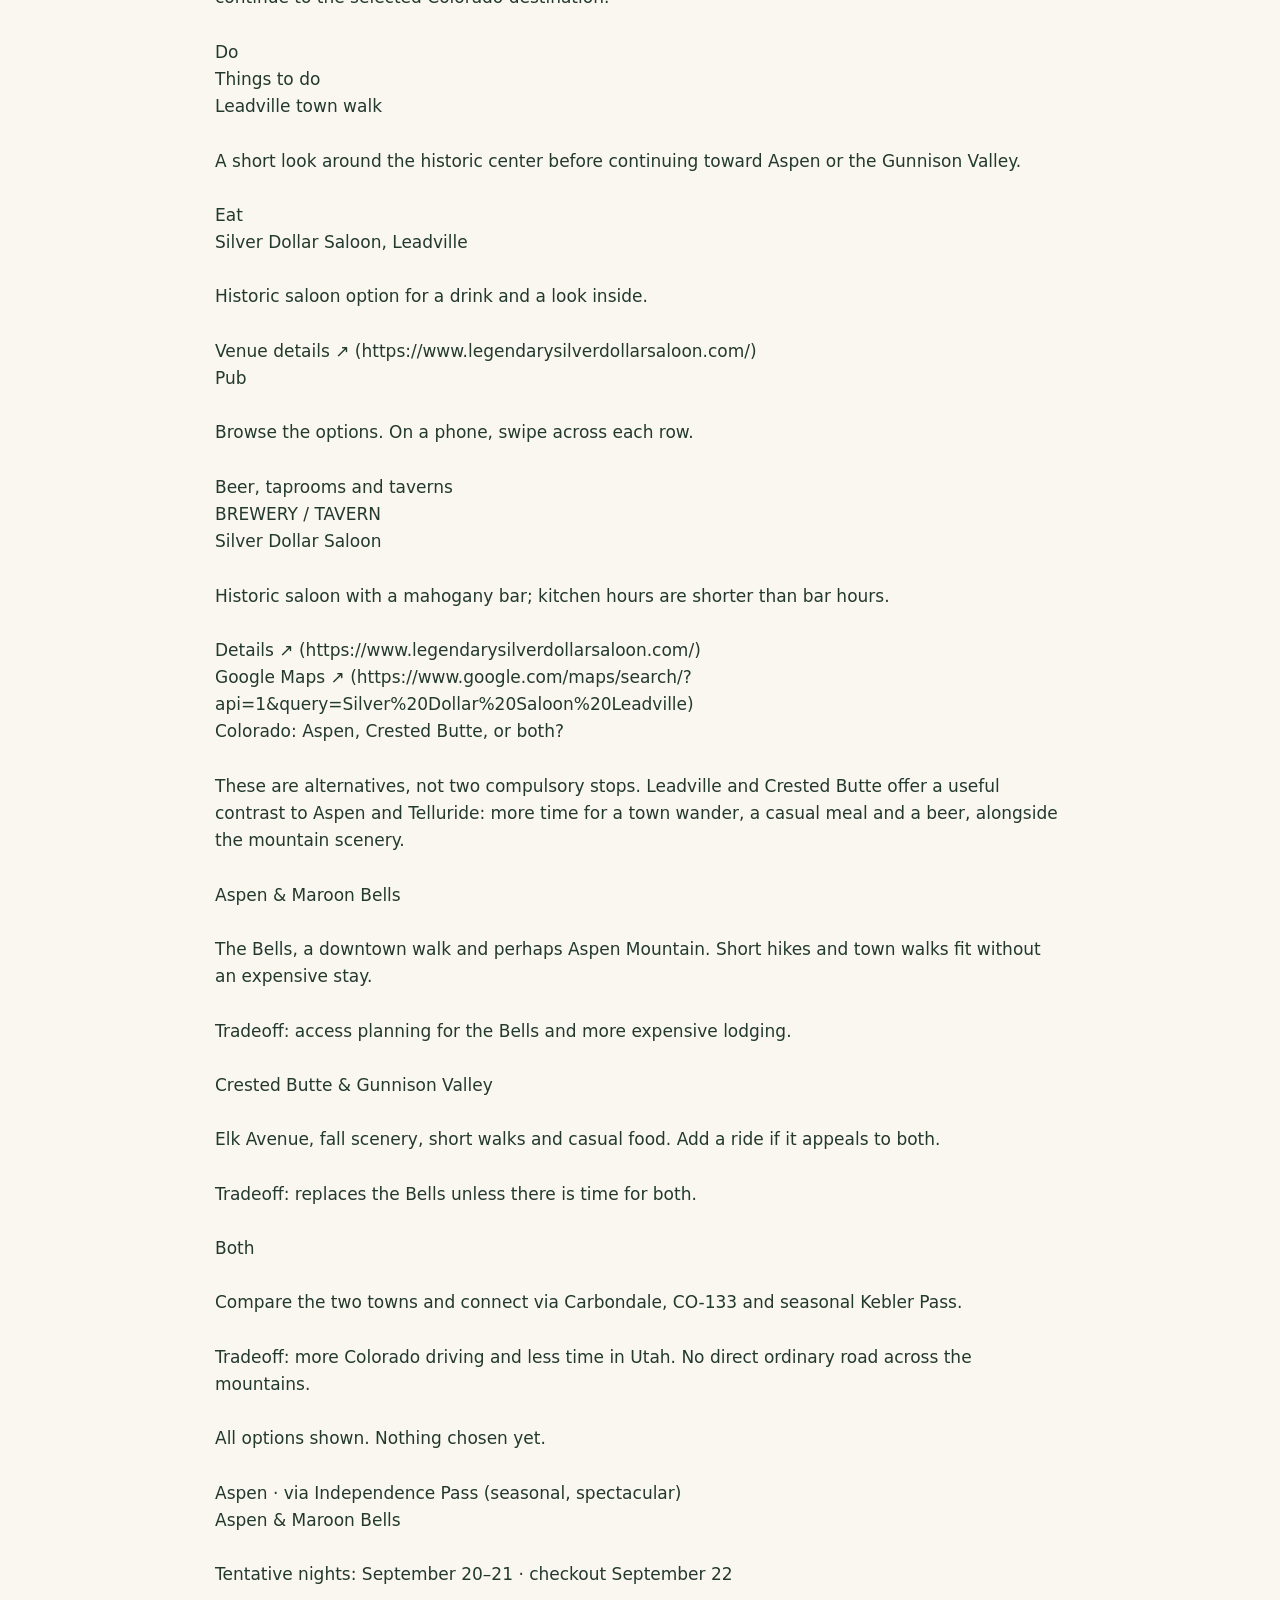
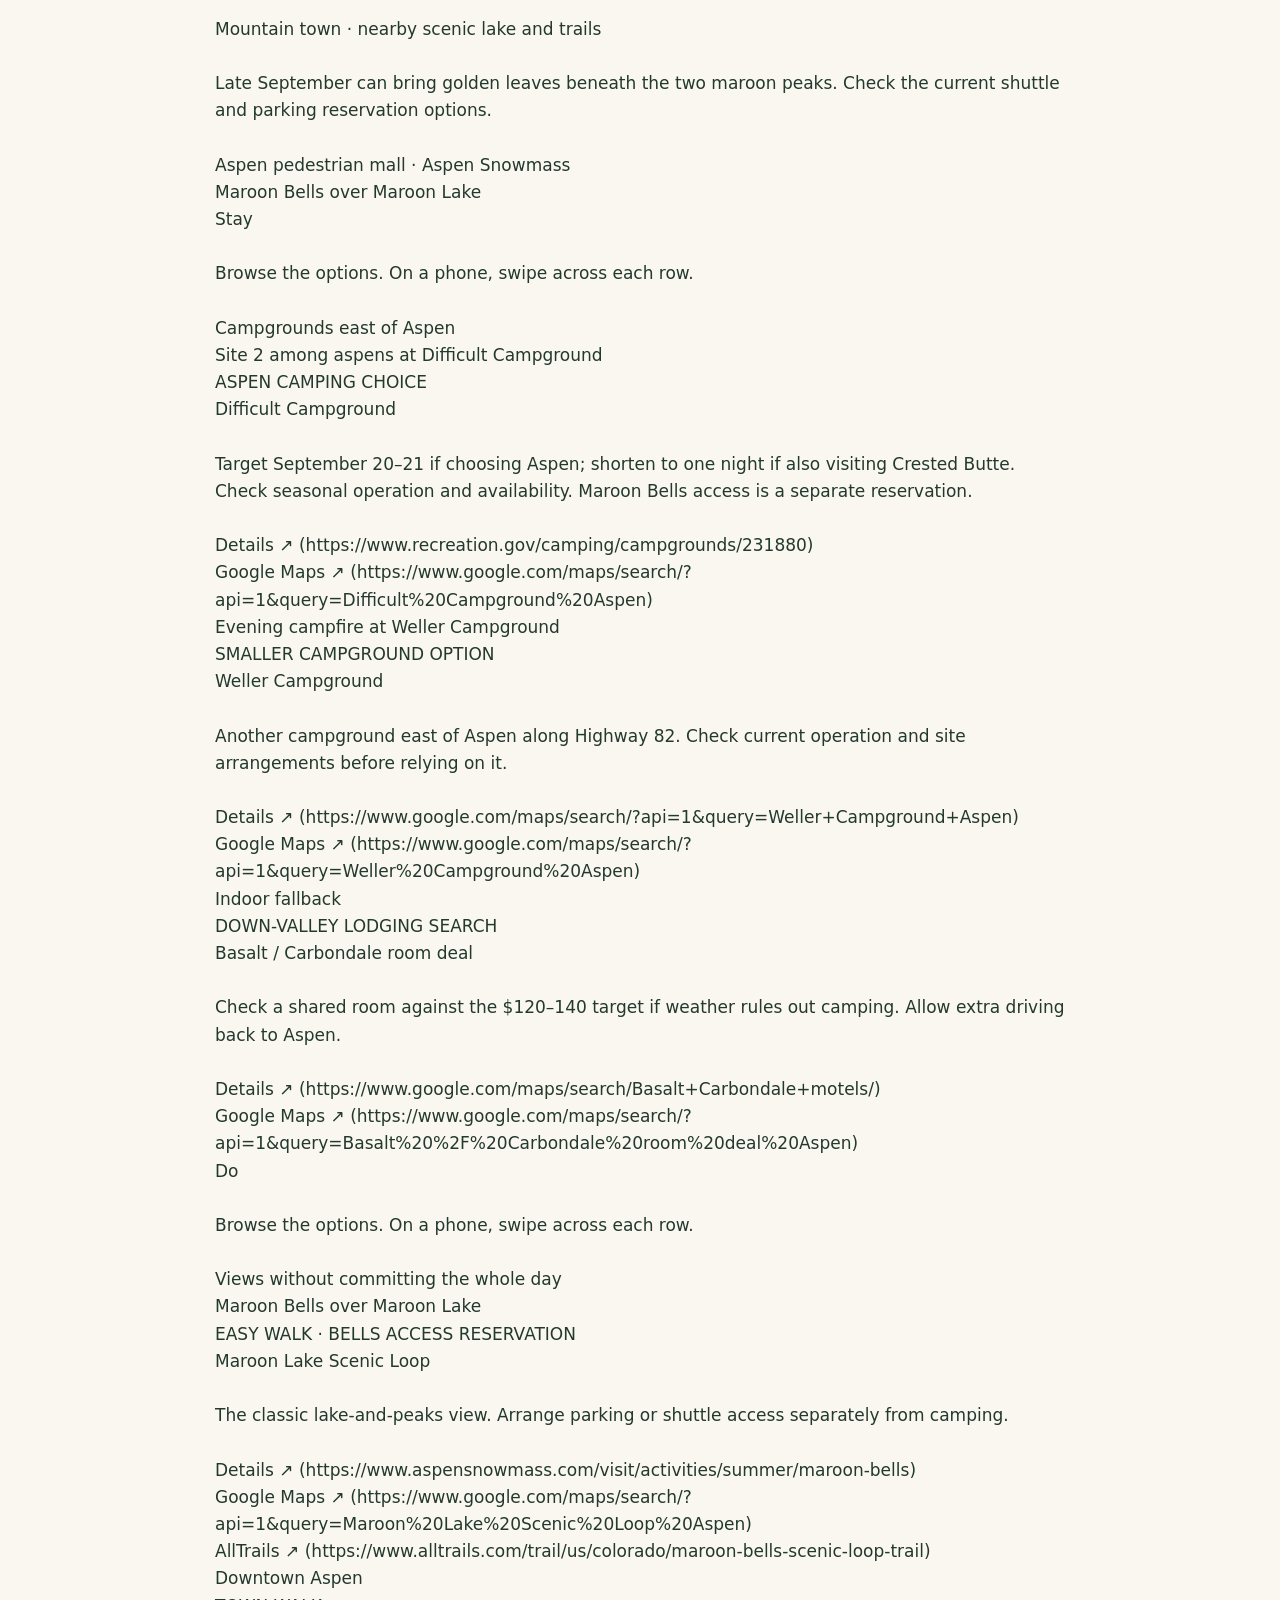
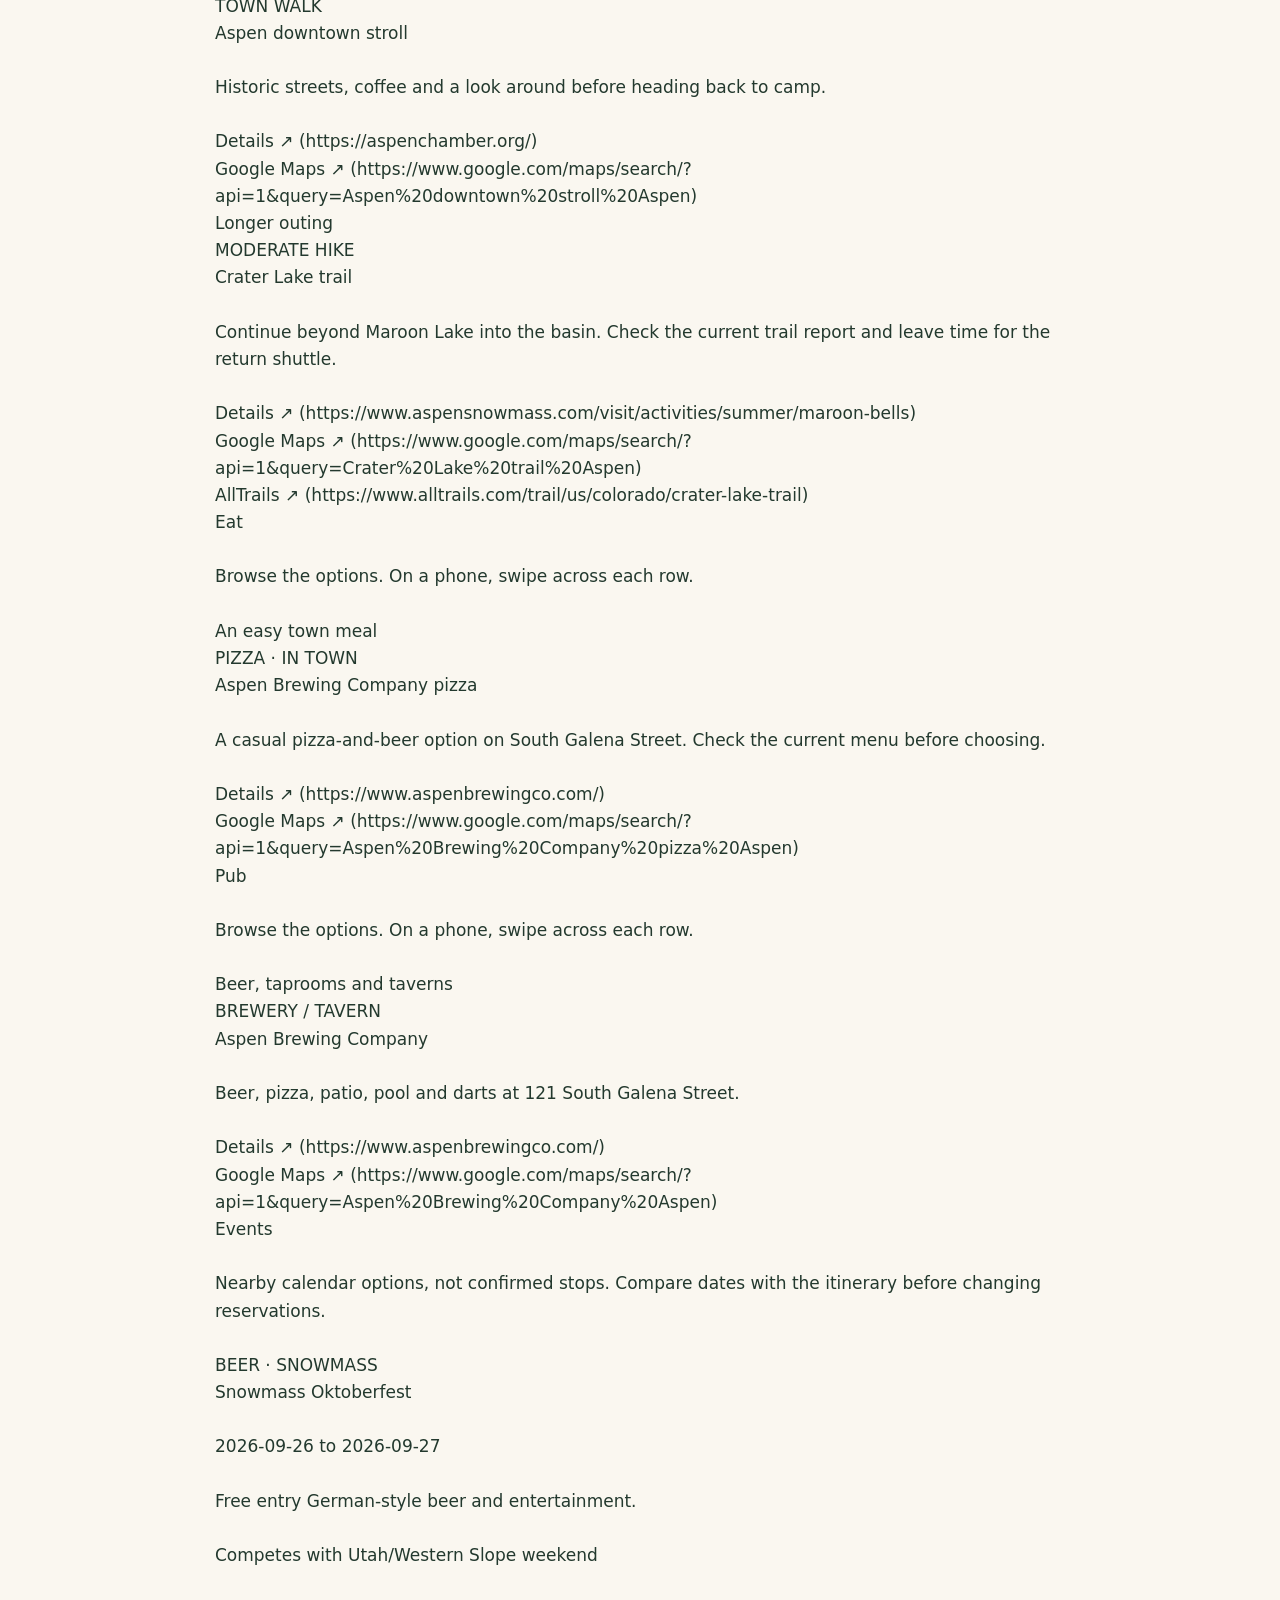
==== commit 3e967411: "Add budget UNLV tickets, crowd estimate and airport transfer details" ====
--- a/markdown/index.html
+++ b/markdown/index.html
@@ -40,6 +40,13 @@
 - October 2 evening remains Golden Knights vs Anaheim, 7 p.m., preseason.
 - Optional early-arrival activities: [Stadium Swim](https://www.circalasvegas.com/event/EVE53555600020261001/pro-football-at-stadium-swim/) has an October 1 pro-football pool event; [Able Baker downtown brewery](https://www.ablebakerbrewing.com/downtown-brewery) has 30+ taps, covered patio and Arts District Kitchen; [The Range 702](https://www.therange702.com/shooting-experiences/) offers supervised beginner sessions, One and Done advertised from $79.95, ID required and no alcohol beforehand; [Boulder Beach at Lake Mead](https://www.nps.gov/lake/planyourvisit/swimming-beaches.htm) is an optional natural lake swim near Hoover Dam, with rocky shore and no lifeguards. Check access and water advisories.
 - Saturday October 3: UNLV vs California at Allegiant Stadium, 12:30 p.m. Pacific. A tight departure-day option with the 19:20 international flight: leave early, aim for airport about16:20 and separately allow for bags and transport. Moab football fits more easily. [Official game listing](https://www.allegiantstadium.com/events/detail/unlv-rebels-vs-cal-2026), [UNLV kickoff announcement](https://unlvrebels.com/news/2026/5/27/football-unlv-to-kick-off-season-on-fox-as-part-of-at-least-11-national-tv-appearances.aspx).
+
+
+### UNLV vs California — cheapest tickets, crowd and airport
+
+- Official advertised minimum: $45 each, $90 for two before any additional fees; final fees not verified. Advance prices rise $5 in game week and $10 on game day. [Official tickets](https://unlvtickets.evenue.net/events/FBS).
+- Planning estimate: 30,000–35,000 spectators, not an organizer forecast. Benchmarks: 31,384 vs Memphis in 2026 and 36,117 vs UCLA in 2025. [2026 attendance](https://unlvrebels.com/sports/football/stats), [2025 attendance](https://unlvrebels.com/sports/football/stats/2025/).
+- Allegiant Stadium → LAS Terminal 3: 4.1–6.5 road miles (6.6–10.5 km), 13–15 minutes in traffic observed September 15. Budget 45–60 minutes from seat to terminal as a planning allowance for walking, pickup and traffic; any bag-collection stop is extra. Aim for airport by16:20 for19:20 flight, leaving the game early; confirm terminal. [Driving directions](https://www.google.com/maps/dir/?api=1&amp;origin=Allegiant+Stadium+Las+Vegas&amp;destination=Harry+Reid+International+Airport+Terminal+3&amp;travelmode=driving).
 </pre><h2>Full guide and source links</h2><pre># Denver to Las Vegas: full guide
 
 Snapshot September 15, 2026. Contains alternatives, not a promise to visit every place. The trip brief defines the tentative route.
